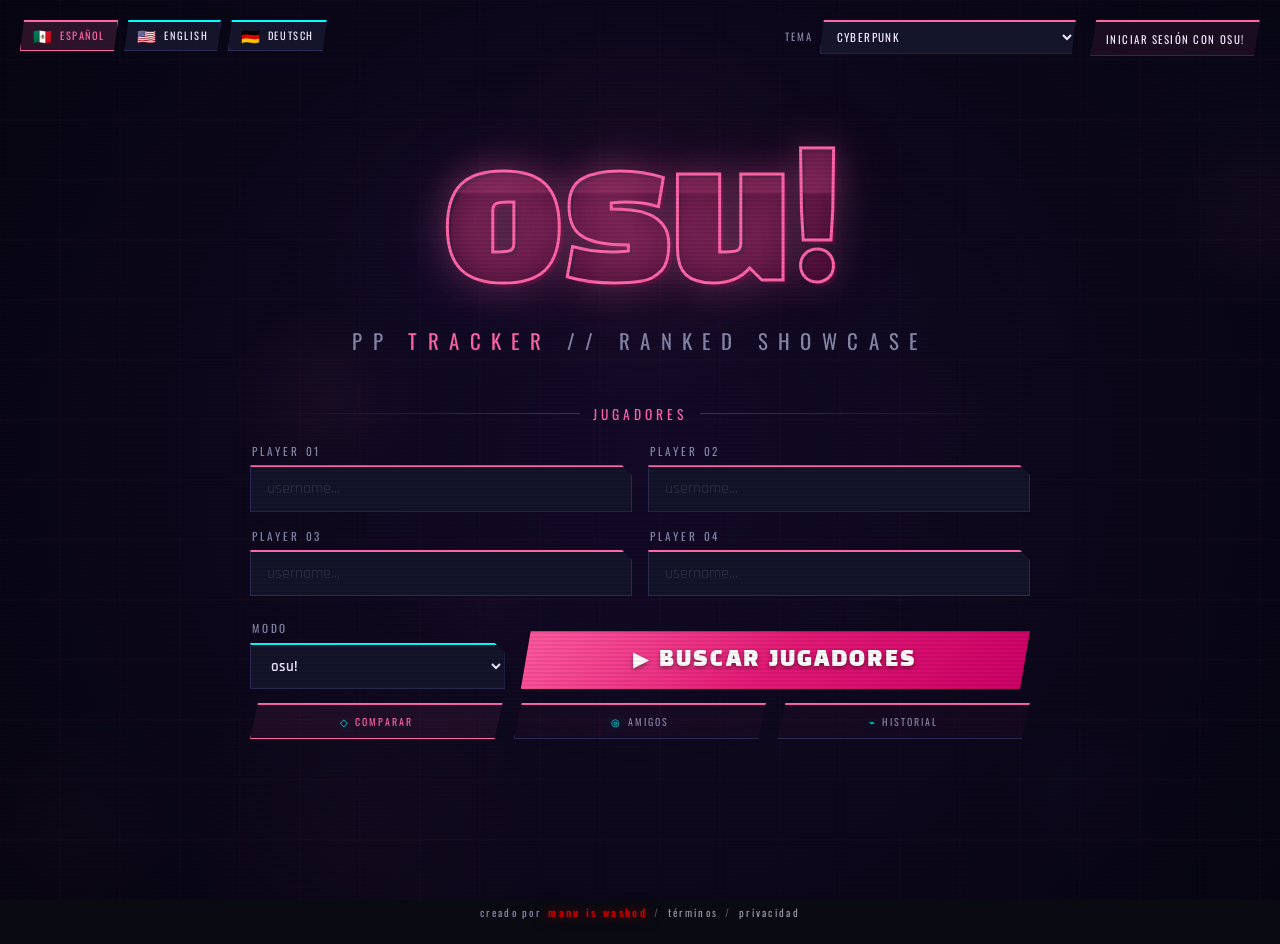
==== wwwroot/index.html @ 1821f848 "feat: add comparison breakdown" ====
﻿<!DOCTYPE html>
<html lang="es">
<head>
    <meta charset="UTF-8">
    <meta name="viewport" content="width=device-width, initial-scale=1.0">
    <title>osu! PP Tracker</title>
    <script>
        document.documentElement.dataset.theme = localStorage.getItem('theme') || 'cyberpunk';
    </script>
    <link href="https://fonts.googleapis.com/css2?family=Black+Han+Sans&family=Oswald:wght@400;600;700&family=Rajdhani:wght@400;500;600;700&display=swap" rel="stylesheet">
    <link rel="stylesheet" href="styles.css">
</head>
<body>

    <!-- Selector de idioma — se reposiciona según la sección activa -->
    <div class="lang-switch" id="lang-switch">
        <button class="lang-btn" onclick="changeLang('es')" data-lang="es">
            <span class="lang-flag">🇲🇽</span>
            <span class="lang-name">Español</span>
        </button>
        <button class="lang-btn" onclick="changeLang('en')" data-lang="en">
            <span class="lang-flag">🇺🇸</span>
            <span class="lang-name">English</span>
        </button>
        <button class="lang-btn" onclick="changeLang('de')" data-lang="de">
            <span class="lang-flag">🇩🇪</span>
            <span class="lang-name">Deutsch</span>
        </button>
    </div>

    <div class="top-right-controls" id="top-right-controls">
        <!-- Selector de theme — preparado para nuevos themes futuros -->
        <div class="theme-switch" id="theme-switch">
            <label class="theme-label" id="theme-label" for="theme-select"></label>
            <select class="theme-select" id="theme-select"></select>
        </div>

        <!-- Login osu! — vive junto al selector de theme -->
        <div class="auth-widget" id="auth-widget" aria-live="polite"></div>
    </div>

    <!-- Fondo animado -->
    <canvas id="bg-canvas"></canvas>

    <!-- ══ LANDING ══ -->
    <section id="landing">
        <div class="logo-wrap">
            <div class="logo-osu">osu!</div>
            <div class="logo-sub">PP <span>TRACKER</span> // RANKED SHOWCASE</div>
        </div>

        <div class="search-section">
            <div class="section-title">Jugadores</div>

            <div class="inputs-grid">
                <div class="input-wrap">
                    <div class="input-label">Player 01</div>
                    <input class="player-input" id="p1" type="text" placeholder="username...">
                </div>
                <div class="input-wrap">
                    <div class="input-label">Player 02</div>
                    <input class="player-input" id="p2" type="text" placeholder="username...">
                </div>
                <div class="input-wrap">
                    <div class="input-label">Player 03</div>
                    <input class="player-input" id="p3" type="text" placeholder="username...">
                </div>
                <div class="input-wrap">
                    <div class="input-label">Player 04</div>
                    <input class="player-input" id="p4" type="text" placeholder="username...">
                </div>
            </div>

            <div style="display:grid;grid-template-columns:1fr 2fr;gap:1rem;margin-bottom:1rem;">
                <div>
                    <div class="input-label">Modo</div>
                    <select class="mode-select" id="gamemode">
                        <option value="osu">osu!</option>
                        <option value="taiko">Taiko</option>
                        <option value="fruits">Catch</option>
                        <option value="mania">Mania</option>
                    </select>
                </div>
                <div style="display:flex;align-items:flex-end;">
                    <button class="btn-search" id="btn-search" onclick="doSearch()">
                        ▶ BUSCAR JUGADORES
                    </button>
                </div>
            </div>
        </div>

        <nav class="room-nav" aria-label="App sections">
            <a class="room-nav-link" href="#/compare" data-room-link="compare">
                <span class="room-nav-icon">◇</span>
                <span id="room-nav-compare"></span>
            </a>
            <a class="room-nav-link" href="#/friends" data-room-link="friends">
                <span class="room-nav-icon">◎</span>
                <span id="room-nav-friends"></span>
            </a>
            <a class="room-nav-link" href="#/history" data-room-link="history">
                <span class="room-nav-icon">⌁</span>
                <span id="room-nav-history"></span>
            </a>
        </nav>

    </section>

    <!-- ══ RESULTADOS ══ -->
    <section id="results">
        <div class="results-header">
            <div class="results-logo">osu!</div>
            <button class="btn-back" id="btn-back" onclick="goBack()">← Volver</button>
        </div>

        <div class="mode-display" id="mode-display"></div>

        <div class="refresh-bar">
            <div class="refresh-info"><span id="last-update">—</span></div>
            <button class="btn-refresh" id="btn-refresh" onclick="refreshData()"></button>
        </div>

        <div id="podium-banner" class="podium-banner" style="display:none;">
            <div>
                <div class="podium-label">👑 Líder</div>
                <div class="podium-winner" id="podium-winner">—</div>
            </div>
        </div>

        <div id="compare-summary" class="compare-summary" style="display:none;"></div>

        <div class="comparison-stage">
            <div id="compare-breakdown" class="compare-breakdown" style="display:none;"></div>
            <div class="comparison-main">
                <div id="global-error" style="display:none;"></div>
                <div class="cards-container" id="cards"></div>
            </div>
        </div>
    </section>

    <!-- ══ APP ROOMS ══ -->
    <section id="room-view" class="room-view" style="display:none;">
        <div class="room-header">
            <div class="room-logo">osu!</div>
            <button class="btn-back room-back" id="room-back" onclick="roomBack()">← Volver</button>
        </div>
        <div class="room-panel">
            <h1 class="room-title" id="room-title">—</h1>
            <p class="room-copy" id="room-copy">—</p>
            <div class="room-actions" id="room-actions"></div>
        </div>
    </section>

    <footer class="site-footer" id="site-footer">
        <span id="footer-created-by"></span>
        <a class="footer-creator-link" href="https://guns.lol/xmanusaddy" target="_blank" rel="noopener noreferrer">manu is washed</a>
        <span class="footer-separator" aria-hidden="true">/</span>
        <a class="footer-legal-link" id="footer-terms-link" href="/terms">Terms</a>
        <span class="footer-separator" aria-hidden="true">/</span>
        <a class="footer-legal-link" id="footer-privacy-link" href="/privacy">Privacy</a>
    </footer>

    <!-- ══ FOCUS MODE MODAL ══ -->
    <div id="focus-overlay" class="focus-overlay" onclick="closeFocus(event)">
        <div class="focus-modal" id="focus-modal">
            <div class="focus-bg" id="focus-bg"></div>
            <div class="focus-bg-overlay"></div>
            <button class="focus-close" onclick="closeFocusBtn()">✕</button>
            <div class="focus-content">
                <div class="focus-header">
                    <div class="focus-avatar-wrap" id="focus-avatar-wrap">
                        <div class="focus-avatar-glow"></div>
                        <img class="focus-avatar" id="focus-avatar" src="" alt="">
                    </div>
                    <div class="focus-identity">
                        <div class="focus-country-flag" id="focus-flag"></div>
                        <div class="focus-player-name" id="focus-name">—</div>
                        <div class="focus-player-title" id="focus-title">—</div>
                        <div class="focus-activity" id="focus-activity"></div>
                        <button class="focus-profile-link" id="focus-profile-link" type="button"></button>
                        <div class="focus-pp-wrap">
                            <div class="focus-pp-label">PERFORMANCE POINTS</div>
                            <div class="focus-pp-value" id="focus-pp">—<span class="focus-pp-unit">pp</span></div>
                        </div>
                    </div>
                    <div class="focus-ranks" id="focus-ranks-wrap">
                        <div id="focus-ranks"></div>
                        <div class="focus-rank-metrics" id="focus-rank-metrics"></div>
                    </div>
                </div>
                <div class="focus-topplay" id="focus-topplay">
                    <div class="focus-topplay-header">
                        <div class="focus-topplay-title">
                            <span class="focus-topplay-crown">♛</span>
                            <span class="focus-topplay-label">TOP PLAY</span>
                        </div>
                        <div class="focus-score-client" id="focus-score-client"></div>
                    </div>
                    <div class="focus-topplay-body" id="focus-topplay-body">
                        <div class="focus-tp-loading"><div class="spinner"></div></div>
                    </div>
                </div>
                <div class="focus-stats-grid" id="focus-stats"></div>
            </div>
        </div>
    </div>

    <script src="theme-manager.js"></script>
    <script src="script.js"></script>
</body>
</html>
---- wwwroot/styles.css ----
﻿/* ══════════════════════════════════════
   fellas comparation — styles.css
   ══════════════════════════════════════ */

:root {
    --pink: #FF66AA;
    --pink-bright: #FF3388;
    --pink-glow: #FF66AA55;
    --pink-dim: #FF66AA22;
    --yellow: #FFD700;
    --cyan: #00FFFF;
    --dark: #0A0A12;
    --dark2: #0F0F1E;
    --dark3: #14142A;
    --dark4: #1A1A35;
    --card-bg: #0D0D22;
    --text: #F0E8FF;
    --muted: #8888AA;
    --border: #2A2A55;
    --theme-bg: var(--dark);
    --theme-surface: var(--card-bg);
    --theme-surface-raised: var(--dark3);
    --theme-surface-hover: var(--dark4);
    --theme-text: var(--text);
    --theme-text-muted: var(--muted);
    --theme-border: var(--border);
    --theme-primary: var(--pink);
    --theme-primary-bright: var(--pink-bright);
    --theme-primary-glow: var(--pink-glow);
    --theme-primary-dim: var(--pink-dim);
    --theme-accent: var(--cyan);
    --theme-reward: var(--yellow);
    --theme-danger: #FF8080;
    --theme-overlay-bg: rgba(5,5,15,0.88);
    --theme-header-bg: rgba(10, 10, 18, 0.85);
    --theme-scanline: rgba(0,0,0,0.07);
}

    :root[data-theme="cyberpunk"] {
        --pink: #FF66AA;
        --pink-bright: #FF3388;
        --pink-glow: #FF66AA55;
        --pink-dim: #FF66AA22;
        --yellow: #FFD700;
        --cyan: #00FFFF;
        --dark: #0A0A12;
        --dark2: #0F0F1E;
        --dark3: #14142A;
        --dark4: #1A1A35;
        --card-bg: #0D0D22;
        --text: #F0E8FF;
        --muted: #8888AA;
        --border: #2A2A55;
    }

* {
    margin: 0;
    padding: 0;
    box-sizing: border-box;
}

html {
    overflow-x: hidden;
}

body {
    background: var(--dark);
    color: var(--text);
    font-family: 'Rajdhani', sans-serif;
    min-height: 100vh;
}

/* ── FONDO ANIMADO ── */
#bg-canvas {
    position: fixed;
    top: 0;
    left: 0;
    width: 100%;
    height: 100%;
    pointer-events: none;
    z-index: 0;
}

/* ── SCANLINES ── */
body::after {
    content: '';
    position: fixed;
    inset: 0;
    background: repeating-linear-gradient(0deg, transparent, transparent 2px, rgba(0,0,0,0.07) 2px, rgba(0,0,0,0.07) 4px);
    pointer-events: none;
    z-index: 9998;
}

.site-footer {
    position: relative;
    z-index: 10;
    display: flex;
    align-items: center;
    justify-content: center;
    flex-wrap: wrap;
    gap: 0.45rem;
    padding: 0.25rem 2rem 1.5rem;
    font-family: 'Oswald', sans-serif;
    font-size: 0.66rem;
    letter-spacing: 0.22em;
    text-transform: lowercase;
    color: var(--muted);
    text-align: center;
}

.footer-creator-link {
    color: #C00000;
    font-weight: 700;
    text-decoration: none;
    text-shadow: 0 0 10px rgba(180,0,0,0.70), 0 0 22px rgba(150,0,0,0.34);
    transition: color 0.2s ease, text-shadow 0.2s ease;
}

    .footer-creator-link:hover,
    .footer-creator-link:focus-visible {
        color: #FF334D;
        outline: none;
        text-shadow: 0 0 12px rgba(255,51,77,0.85), 0 0 28px rgba(180,0,0,0.45);
    }

.footer-separator {
    color: rgba(136,136,170,0.55);
}

.footer-legal-link {
    color: rgba(240,232,255,0.62);
    text-decoration: none;
    transition: color 0.2s ease, text-shadow 0.2s ease;
}

    .footer-legal-link:hover,
    .footer-legal-link:focus-visible {
        color: var(--cyan);
        outline: none;
        text-shadow: 0 0 12px rgba(0,255,255,0.28);
    }

/* ══════════════════════════════════════
   LANDING
   ══════════════════════════════════════ */
#landing {
    position: relative;
    z-index: 10;
    min-height: 100vh;
    display: flex;
    flex-direction: column;
    align-items: center;
    justify-content: center;
    padding: 2rem;
}

.logo-wrap {
    text-align: center;
    margin-bottom: 3rem;
}

.logo-osu {
    font-family: 'Black Han Sans', sans-serif;
    font-size: clamp(5rem, 15vw, 11rem);
    color: transparent;
    -webkit-text-stroke: 3px var(--pink);
    text-shadow: 0 0 40px var(--pink-glow), 0 0 80px var(--pink-dim), 4px 4px 0 #55003388;
    line-height: 1;
    letter-spacing: -4px;
    animation: logo-pulse 3s ease-in-out infinite;
    position: relative;
}

    .logo-osu::before {
        content: 'osu!';
        position: absolute;
        inset: 0;
        color: var(--pink);
        clip-path: polygon(0 0, 100% 0, 100% 30%, 0 30%);
        opacity: 0.18;
    }

@keyframes logo-pulse {
    0%, 100% {
        filter: drop-shadow(0 0 20px var(--pink-glow));
    }

    50% {
        filter: drop-shadow(0 0 50px #FF3388AA) drop-shadow(0 0 100px #FF336644);
    }
}

.logo-sub {
    font-family: 'Oswald', sans-serif;
    font-size: clamp(0.9rem, 2vw, 1.3rem);
    letter-spacing: 0.5em;
    color: var(--muted);
    text-transform: uppercase;
    margin-top: 0.5rem;
}

    .logo-sub span {
        color: var(--pink);
    }

/* ── INPUTS LANDING ── */
.search-section {
    width: 100%;
    max-width: 780px;
}

.room-nav {
    width: 100%;
    max-width: 780px;
    display: grid;
    grid-template-columns: repeat(3, minmax(0, 1fr));
    gap: 0.7rem;
    margin: -0.15rem 0 1.25rem;
}

.room-nav-link {
    min-width: 0;
    display: flex;
    align-items: center;
    justify-content: center;
    gap: 0.45rem;
    padding: 0.58rem 0.7rem;
    background: rgba(255,102,170,0.035);
    border: 1px solid var(--border);
    border-top: 2px solid var(--pink);
    color: var(--muted);
    font-family: 'Oswald', sans-serif;
    font-size: 0.62rem;
    letter-spacing: 0.2em;
    text-transform: uppercase;
    text-decoration: none;
    clip-path: polygon(8px 0, 100% 0, calc(100% - 8px) 100%, 0 100%);
    transition: border-color 0.2s ease, color 0.2s ease, box-shadow 0.2s ease, background 0.2s ease;
}

    .room-nav-link:hover,
    .room-nav-link:focus-visible,
    .room-nav-link.active {
        border-color: var(--pink);
        color: var(--pink);
        background: rgba(255,102,170,0.075);
        box-shadow: 0 0 16px var(--pink-dim);
        outline: none;
    }

.room-nav-icon {
    color: var(--cyan);
    letter-spacing: 0;
    filter: drop-shadow(0 0 6px rgba(0,255,255,0.45));
}

.section-title {
    font-family: 'Oswald', sans-serif;
    font-size: 0.85rem;
    letter-spacing: 0.3em;
    color: var(--pink);
    text-transform: uppercase;
    margin-bottom: 1.2rem;
    display: flex;
    align-items: center;
    gap: 0.8rem;
}

    .section-title::before, .section-title::after {
        content: '';
        flex: 1;
        height: 1px;
        background: linear-gradient(90deg, transparent, var(--pink-glow));
    }

    .section-title::after {
        background: linear-gradient(90deg, var(--pink-glow), transparent);
    }

.inputs-grid {
    display: grid;
    grid-template-columns: repeat(3, 1fr);
    gap: 1rem;
    margin-bottom: 1.5rem;
}

    .inputs-grid:has(#p4) {
        grid-template-columns: 1fr 1fr;
    }

.input-wrap {
    position: relative;
}

.input-label {
    font-family: 'Oswald', sans-serif;
    font-size: 0.7rem;
    letter-spacing: 0.25em;
    color: var(--muted);
    text-transform: uppercase;
    margin-bottom: 0.4rem;
    padding-left: 2px;
}

.player-input {
    width: 100%;
    background: var(--dark3);
    border: 1px solid var(--border);
    border-top: 2px solid var(--pink);
    color: var(--text);
    font-family: 'Rajdhani', sans-serif;
    font-size: 1rem;
    font-weight: 600;
    padding: 0.7rem 1rem;
    outline: none;
    transition: all 0.2s;
    clip-path: polygon(0 0, calc(100% - 10px) 0, 100% 10px, 100% 100%, 0 100%);
}

    .player-input::placeholder {
        color: #44446699;
        font-weight: 400;
    }

    .player-input:focus {
        border-color: var(--pink-bright);
        background: var(--dark4);
        box-shadow: 0 0 20px var(--pink-dim), inset 0 0 10px rgba(255,102,170,0.05);
    }

.mode-select {
    width: 100%;
    background: var(--dark3);
    border: 1px solid var(--border);
    border-top: 2px solid var(--cyan);
    color: var(--text);
    font-family: 'Rajdhani', sans-serif;
    font-size: 0.95rem;
    font-weight: 600;
    padding: 0.7rem 1rem;
    outline: none;
    cursor: pointer;
    clip-path: polygon(0 0, calc(100% - 10px) 0, 100% 10px, 100% 100%, 0 100%);
}

    .mode-select option {
        background: var(--dark3);
    }

.btn-search {
    width: 100%;
    background: linear-gradient(135deg, var(--pink-bright) 0%, #CC0066 100%);
    border: none;
    color: white;
    font-family: 'Black Han Sans', sans-serif;
    font-size: 1.3rem;
    letter-spacing: 0.1em;
    padding: 1rem 2rem;
    cursor: pointer;
    position: relative;
    clip-path: polygon(10px 0, 100% 0, calc(100% - 10px) 100%, 0 100%);
    transition: all 0.2s;
    margin-top: 0.5rem;
    text-shadow: 0 2px 4px rgba(0,0,0,0.5);
}

    .btn-search::before {
        content: '';
        position: absolute;
        inset: 0;
        background: linear-gradient(135deg, rgba(255,255,255,0.2) 0%, transparent 50%);
        clip-path: inherit;
    }

    .btn-search:hover {
        transform: translateY(-2px);
        box-shadow: 0 8px 30px rgba(255,51,136,0.5);
    }

    .btn-search:active {
        transform: translateY(0);
    }

    .btn-search.loading {
        pointer-events: none;
        background: linear-gradient(135deg, #882255 0%, #441133 100%);
    }

/* ══════════════════════════════════════
   RESULTADOS
   ══════════════════════════════════════ */
#results {
    position: relative;
    z-index: 10;
    min-height: 100vh;
    padding: 2rem;
    display: none;
}

.room-view {
    position: relative;
    z-index: 10;
    min-height: 100vh;
    padding: 2rem;
}

.room-header {
    max-width: 1200px;
    margin: 0 auto 2.5rem;
    display: flex;
    align-items: center;
    gap: 1rem;
    padding-right: min(34vw, 340px);
}

.room-logo {
    font-family: 'Black Han Sans', sans-serif;
    font-size: 2rem;
    color: transparent;
    -webkit-text-stroke: 2px var(--pink);
    text-shadow: 0 0 20px var(--pink-glow);
}

.room-panel {
    position: relative;
    max-width: 860px;
    margin: 0 auto;
    padding: 2.2rem;
    overflow: hidden;
    background: linear-gradient(135deg, rgba(255,102,170,0.06) 0%, rgba(10,10,18,0.78) 54%, rgba(0,255,255,0.025) 100%);
    border: 1px solid var(--border);
    border-top: 2px solid var(--pink);
    box-shadow: 0 24px 70px rgba(0,0,0,0.35), 0 0 36px var(--pink-dim);
}

    .room-panel::before {
        content: '';
        position: absolute;
        top: 0;
        left: 0;
        width: 42px;
        height: 42px;
        background: var(--pink);
        clip-path: polygon(0 0, 100% 0, 0 100%);
        opacity: 0.9;
    }

.room-title {
    position: relative;
    margin-bottom: 0.85rem;
    color: var(--text);
    font-family: 'Black Han Sans', sans-serif;
    font-size: clamp(2.2rem, 7vw, 4.7rem);
    line-height: 0.95;
    text-transform: uppercase;
    text-shadow: 0 0 28px var(--pink-glow);
}

.room-title--profile {
    margin-bottom: 0.55rem;
    color: var(--muted);
    font-family: 'Oswald', sans-serif;
    font-size: clamp(0.82rem, 2vw, 1.05rem);
    letter-spacing: 0.26em;
    line-height: 1.2;
    text-shadow: none;
}

.room-copy {
    position: relative;
    max-width: 620px;
    color: var(--muted);
    font-family: 'Rajdhani', sans-serif;
    font-size: 1.05rem;
    font-weight: 600;
    line-height: 1.55;
}

.room-actions {
    position: relative;
    display: flex;
    flex-wrap: wrap;
    gap: 0.8rem;
    margin-top: 1.8rem;
}

.room-action-link {
    display: inline-flex;
    align-items: center;
    justify-content: center;
    min-height: 42px;
    padding: 0.7rem 1.2rem;
    background: rgba(255,102,170,0.08);
    border: 1px solid var(--pink-glow);
    color: var(--pink);
    font-family: 'Oswald', sans-serif;
    font-size: 0.72rem;
    letter-spacing: 0.2em;
    text-transform: uppercase;
    text-decoration: none;
    clip-path: polygon(10px 0, 100% 0, calc(100% - 10px) 100%, 0 100%);
    transition: border-color 0.2s ease, color 0.2s ease, box-shadow 0.2s ease, background 0.2s ease;
}

button.room-action-link {
    cursor: pointer;
}

    .room-action-link:hover,
    .room-action-link:focus-visible {
        border-color: var(--pink);
        color: var(--text);
        background: rgba(255,102,170,0.14);
        box-shadow: 0 0 18px var(--pink-dim);
        outline: none;
    }

.friends-room {
    width: 100%;
    display: flex;
    flex-direction: column;
    gap: 1rem;
}

.friends-room-summary {
    display: grid;
    grid-template-columns: repeat(3, minmax(0, 1fr));
    gap: 0.75rem;
}

.friends-room-stat {
    min-width: 0;
    padding: 0.75rem 0.85rem;
    background: rgba(0,255,255,0.035);
    border: 1px solid var(--border);
    border-top: 2px solid var(--cyan);
    clip-path: polygon(6px 0, 100% 0, calc(100% - 6px) 100%, 0 100%);
}

.friends-room-stat span {
    display: block;
    margin-bottom: 0.2rem;
    color: var(--muted);
    font-family: 'Oswald', sans-serif;
    font-size: 0.58rem;
    letter-spacing: 0.18em;
    text-transform: uppercase;
}

.friends-room-stat strong {
    color: var(--text);
    font-family: 'Black Han Sans', sans-serif;
    font-size: 1.25rem;
    line-height: 1;
}

.friends-room-toolbar {
    display: grid;
    grid-template-columns: minmax(220px, 1fr) auto auto minmax(80px, auto);
    align-items: center;
    gap: 0.8rem;
}

.friends-room-search-wrap {
    max-width: none;
}

.friends-room-filter-title {
    justify-content: flex-start;
}

.friends-selected-row {
    display: grid;
    grid-template-columns: auto minmax(0, 1fr) auto;
    align-items: center;
    gap: 0.8rem;
    padding: 0.75rem 0.85rem;
    background: rgba(255,102,170,0.035);
    border: 1px solid rgba(255,102,170,0.16);
    border-left: 2px solid var(--pink);
    clip-path: polygon(6px 0, 100% 0, calc(100% - 6px) 100%, 0 100%);
}

.friends-selected-label {
    color: var(--pink);
    font-family: 'Oswald', sans-serif;
    font-size: 0.58rem;
    letter-spacing: 0.18em;
    text-transform: uppercase;
    white-space: nowrap;
}

.friends-selected-list {
    min-width: 0;
    display: flex;
    flex-wrap: wrap;
    gap: 0.45rem;
}

.friends-selected-pill {
    display: inline-flex;
    align-items: center;
    gap: 0.45rem;
    max-width: 190px;
    min-height: 28px;
    padding: 0.25rem 0.55rem;
    background: rgba(0,255,255,0.08);
    border: 1px solid rgba(0,255,255,0.24);
    color: var(--cyan);
    font-family: 'Oswald', sans-serif;
    font-size: 0.62rem;
    letter-spacing: 0.1em;
    text-transform: uppercase;
    cursor: pointer;
    clip-path: polygon(4px 0, 100% 0, calc(100% - 4px) 100%, 0 100%);
}

.friends-selected-pill span:first-child {
    overflow: hidden;
    text-overflow: ellipsis;
    white-space: nowrap;
}

.friends-selected-empty {
    color: var(--muted);
    font-family: 'Oswald', sans-serif;
    font-size: 0.62rem;
    letter-spacing: 0.12em;
    text-transform: uppercase;
}

.friends-compare-btn {
    min-height: 34px;
    padding: 0.45rem 0.8rem;
    background: rgba(255,102,170,0.08);
    border: 1px solid rgba(255,102,170,0.30);
    color: var(--pink);
    font-family: 'Oswald', sans-serif;
    font-size: 0.62rem;
    letter-spacing: 0.14em;
    text-transform: uppercase;
    cursor: pointer;
    white-space: nowrap;
    clip-path: polygon(6px 0, 100% 0, calc(100% - 6px) 100%, 0 100%);
    transition: all 0.2s ease;
}

    .friends-compare-btn:hover:not(:disabled),
    .friends-compare-btn:focus-visible:not(:disabled) {
        border-color: var(--pink);
        color: var(--text);
        background: rgba(255,102,170,0.14);
        box-shadow: 0 0 16px var(--pink-dim);
        outline: none;
    }

    .friends-compare-btn:disabled {
        cursor: default;
        opacity: 0.42;
    }

.friends-room-grid {
    display: grid;
    grid-template-columns: repeat(auto-fill, minmax(210px, 1fr));
    gap: 0.75rem;
    max-height: min(54vh, 560px);
    overflow-y: auto;
    padding-right: 0.35rem;
    scrollbar-color: var(--border) transparent;
}

.friends-room-state {
    min-height: 180px;
    display: flex;
    align-items: center;
    justify-content: center;
    flex-wrap: wrap;
    gap: 0.8rem;
    color: var(--muted);
    font-family: 'Oswald', sans-serif;
    font-size: 0.72rem;
    letter-spacing: 0.18em;
    text-align: center;
    text-transform: uppercase;
}

.friends-room-state .spinner {
    width: 26px;
    height: 26px;
    margin: 0;
}

.friends-room-grid .friend-card {
    min-height: 74px;
    padding: 0.72rem 0.8rem;
    grid-template-columns: 48px minmax(0, 1fr);
}

.friends-room-grid .friend-avatar {
    width: 48px;
    height: 48px;
}

.friends-room-grid .friend-name {
    font-size: 0.9rem;
}

.history-room {
    width: 100%;
    display: flex;
    flex-direction: column;
    gap: 1rem;
}

.history-room-summary {
    display: grid;
    grid-template-columns: repeat(3, minmax(0, 1fr));
    gap: 0.75rem;
}

.history-room-stat {
    min-width: 0;
    padding: 0.75rem 0.85rem;
    background: rgba(255,102,170,0.04);
    border: 1px solid var(--border);
    border-top: 2px solid var(--pink);
    clip-path: polygon(6px 0, 100% 0, calc(100% - 6px) 100%, 0 100%);
}

.history-room-stat span {
    display: block;
    margin-bottom: 0.2rem;
    color: var(--muted);
    font-family: 'Oswald', sans-serif;
    font-size: 0.58rem;
    letter-spacing: 0.18em;
    text-transform: uppercase;
}

.history-room-stat strong {
    color: var(--text);
    font-family: 'Black Han Sans', sans-serif;
    font-size: 1.25rem;
    line-height: 1;
}

.history-room-toolbar {
    display: grid;
    grid-template-columns: minmax(220px, 1fr) auto auto minmax(80px, auto);
    align-items: center;
    gap: 0.8rem;
}

.history-room-search-wrap {
    max-width: none;
}

.history-room-filter-title {
    justify-content: flex-start;
}

.history-players-row {
    display: grid;
    grid-template-columns: auto minmax(0, 1fr);
    align-items: center;
    gap: 0.8rem;
    padding: 0.75rem 0.85rem;
    background: rgba(0,255,255,0.035);
    border: 1px solid rgba(0,255,255,0.16);
    border-left: 2px solid var(--cyan);
    clip-path: polygon(6px 0, 100% 0, calc(100% - 6px) 100%, 0 100%);
}

.history-players-label {
    color: var(--cyan);
    font-family: 'Oswald', sans-serif;
    font-size: 0.58rem;
    letter-spacing: 0.18em;
    text-transform: uppercase;
    white-space: nowrap;
}

.history-players-list {
    min-width: 0;
    display: flex;
    flex-wrap: wrap;
    gap: 0.45rem;
}

.history-player-chip {
    max-width: 180px;
    min-height: 28px;
    padding: 0.25rem 0.55rem;
    overflow: hidden;
    background: rgba(255,102,170,0.065);
    border: 1px solid rgba(255,102,170,0.22);
    color: var(--pink);
    font-family: 'Oswald', sans-serif;
    font-size: 0.62rem;
    letter-spacing: 0.1em;
    text-overflow: ellipsis;
    text-transform: uppercase;
    white-space: nowrap;
    cursor: pointer;
    clip-path: polygon(4px 0, 100% 0, calc(100% - 4px) 100%, 0 100%);
    transition: all 0.18s ease;
}

    .history-player-chip:hover,
    .history-player-chip:focus-visible {
        border-color: var(--pink);
        color: var(--text);
        background: rgba(255,102,170,0.12);
        box-shadow: 0 0 12px var(--pink-dim);
        outline: none;
    }

.history-player-empty {
    color: var(--muted);
    font-family: 'Oswald', sans-serif;
    font-size: 0.62rem;
    letter-spacing: 0.12em;
    text-transform: uppercase;
}

.history-room-grid {
    display: grid;
    grid-template-columns: repeat(auto-fill, minmax(250px, 1fr));
    gap: 0.75rem;
    max-height: min(54vh, 560px);
    overflow-y: auto;
    padding-right: 0.35rem;
    scrollbar-color: var(--border) transparent;
}

.history-room-state {
    min-height: 180px;
    display: flex;
    align-items: center;
    justify-content: center;
    color: var(--muted);
    font-family: 'Oswald', sans-serif;
    font-size: 0.72rem;
    letter-spacing: 0.18em;
    text-align: center;
    text-transform: uppercase;
}

.history-room-grid .history-card {
    min-height: 86px;
}

.player-profile-room {
    width: 100%;
    display: flex;
    flex-direction: column;
    gap: 1rem;
}

.player-profile-state {
    min-height: 180px;
    display: flex;
    align-items: center;
    justify-content: center;
    flex-wrap: wrap;
    gap: 0.8rem;
    color: var(--muted);
    font-family: 'Oswald', sans-serif;
    font-size: 0.72rem;
    letter-spacing: 0.18em;
    text-align: center;
    text-transform: uppercase;
}

.player-profile-state .spinner {
    width: 26px;
    height: 26px;
    margin: 0;
}

.player-profile-state--error {
    color: #FF8080;
}

.player-profile-hero {
    display: grid;
    grid-template-columns: auto minmax(0, 1fr) minmax(180px, auto);
    align-items: center;
    gap: 1.2rem;
    padding: 1rem;
    background: rgba(255,102,170,0.035);
    border: 1px solid var(--border);
    border-left: 3px solid var(--pink);
    clip-path: polygon(10px 0, 100% 0, calc(100% - 10px) 100%, 0 100%);
}

.player-profile-avatar-wrap {
    position: relative;
    width: 146px;
    height: 146px;
    border: 2px solid var(--pink);
    box-shadow: 0 0 24px var(--pink-glow);
    clip-path: polygon(10px 0, 100% 0, 100% calc(100% - 10px), calc(100% - 10px) 100%, 0 100%, 0 10px);
}

.player-profile-avatar {
    width: 100%;
    height: 100%;
    object-fit: cover;
    display: block;
}

.player-profile-identity {
    min-width: 0;
}

.player-profile-flag {
    margin-bottom: 0.35rem;
    font-size: 1.15rem;
    line-height: 1;
}

.player-profile-name {
    overflow: hidden;
    color: var(--text);
    font-family: 'Black Han Sans', sans-serif;
    font-size: clamp(1.7rem, 4vw, 3rem);
    line-height: 1;
    text-overflow: ellipsis;
    text-transform: none;
    white-space: nowrap;
}

.player-profile-title {
    margin-top: 0.35rem;
    color: var(--pink);
    font-family: 'Oswald', sans-serif;
    font-size: 0.72rem;
    letter-spacing: 0.22em;
    text-transform: uppercase;
}

.player-profile-pp {
    margin-top: 0.75rem;
}

.player-profile-pp span {
    display: block;
    margin-bottom: 0.1rem;
    color: var(--muted);
    font-family: 'Oswald', sans-serif;
    font-size: 0.58rem;
    letter-spacing: 0.2em;
    text-transform: uppercase;
}

.player-profile-pp strong {
    color: var(--yellow);
    font-family: 'Black Han Sans', sans-serif;
    font-size: clamp(2.1rem, 6vw, 3.7rem);
    line-height: 0.9;
    text-shadow: 0 0 25px rgba(255,215,0,0.42);
}

.player-profile-pp small {
    margin-left: 0.2rem;
    color: var(--pink);
    font-size: 0.45em;
}

.player-profile-ranks {
    display: grid;
    gap: 0.65rem;
}

.player-profile-rank {
    min-width: 150px;
    padding: 0.65rem 0.8rem;
    background: rgba(0,255,255,0.035);
    border: 1px solid var(--border);
    text-align: right;
}

.player-profile-rank strong {
    display: block;
    color: var(--pink);
    font-family: 'Black Han Sans', sans-serif;
    font-size: 1.15rem;
    line-height: 1;
}

.player-profile-rank span {
    display: block;
    margin-top: 0.2rem;
    color: var(--muted);
    font-family: 'Oswald', sans-serif;
    font-size: 0.58rem;
    letter-spacing: 0.18em;
    text-transform: uppercase;
}

.player-profile-rankline {
    display: flex;
    align-items: center;
    flex-wrap: wrap;
    gap: 0.8rem;
    padding: 0.75rem 0.85rem;
    background: rgba(0,255,255,0.025);
    border: 1px solid rgba(0,255,255,0.14);
}

.player-profile-stats {
    display: grid;
    grid-template-columns: repeat(4, minmax(0, 1fr));
    border: 1px solid var(--border);
}

.player-profile-stat {
    min-width: 0;
    padding: 0.85rem 1rem;
    border-right: 1px solid var(--border);
}

.player-profile-stat:last-child {
    border-right: 0;
}

.player-profile-stat span {
    display: block;
    margin-bottom: 0.3rem;
    color: var(--muted);
    font-family: 'Oswald', sans-serif;
    font-size: 0.58rem;
    letter-spacing: 0.18em;
    text-transform: uppercase;
}

.player-profile-stat strong {
    display: block;
    overflow: hidden;
    color: var(--text);
    font-family: 'Oswald', sans-serif;
    font-size: 1.05rem;
    text-overflow: ellipsis;
    white-space: nowrap;
}

.player-profile-stat strong.accent {
    color: var(--cyan);
}

.player-profile-stat strong.gold {
    color: var(--yellow);
}

.player-profile-topplay .tp-full {
    max-width: none;
}

.player-profile-actions {
    display: flex;
    flex-wrap: wrap;
    gap: 0.75rem;
}

.top-plays-room {
    width: 100%;
    display: flex;
    flex-direction: column;
    gap: 1rem;
}

.top-plays-state {
    min-height: 180px;
    display: flex;
    align-items: center;
    justify-content: center;
    flex-wrap: wrap;
    gap: 0.8rem;
    color: var(--muted);
    font-family: 'Oswald', sans-serif;
    font-size: 0.72rem;
    letter-spacing: 0.18em;
    text-align: center;
    text-transform: uppercase;
}

.top-plays-state .spinner {
    width: 26px;
    height: 26px;
    margin: 0;
}

.top-plays-state--error {
    color: #FF8080;
}

.top-plays-player {
    display: grid;
    grid-template-columns: auto minmax(0, 1fr) auto;
    align-items: center;
    gap: 0.9rem;
    padding: 0.85rem;
    background: rgba(255,102,170,0.035);
    border: 1px solid var(--border);
    border-left: 2px solid var(--pink);
    clip-path: polygon(8px 0, 100% 0, calc(100% - 8px) 100%, 0 100%);
}

.top-plays-avatar {
    width: 58px;
    height: 58px;
    object-fit: cover;
    border: 1px solid rgba(255,102,170,0.45);
    box-shadow: 0 0 16px var(--pink-dim);
    clip-path: polygon(6px 0, 100% 0, 100% calc(100% - 6px), calc(100% - 6px) 100%, 0 100%, 0 6px);
}

.top-plays-player-info {
    min-width: 0;
}

.top-plays-name {
    overflow: hidden;
    color: var(--text);
    font-family: 'Black Han Sans', sans-serif;
    font-size: 1.25rem;
    line-height: 1;
    text-overflow: ellipsis;
    white-space: nowrap;
}

.top-plays-meta {
    display: flex;
    flex-wrap: wrap;
    gap: 0.55rem;
    margin-top: 0.3rem;
    color: var(--muted);
    font-family: 'Oswald', sans-serif;
    font-size: 0.62rem;
    letter-spacing: 0.16em;
    text-transform: uppercase;
}

.top-plays-profile-link {
    min-height: 34px;
    padding-block: 0.45rem;
}

.top-plays-player-actions {
    display: flex;
    flex-wrap: wrap;
    justify-content: flex-end;
    gap: 0.55rem;
}

.top-plays-refresh-link {
    min-height: 34px;
    padding-block: 0.45rem;
    color: var(--cyan);
    border-color: rgba(0,255,255,0.28);
    background: rgba(0,255,255,0.06);
}

.top-plays-summary {
    display: grid;
    grid-template-columns: repeat(4, minmax(0, 1fr));
    gap: 0.75rem;
}

.top-plays-stat {
    min-width: 0;
    padding: 0.75rem 0.85rem;
    background: rgba(0,255,255,0.035);
    border: 1px solid var(--border);
    border-top: 2px solid var(--cyan);
    clip-path: polygon(6px 0, 100% 0, calc(100% - 6px) 100%, 0 100%);
}

.top-plays-stat span {
    display: block;
    margin-bottom: 0.25rem;
    color: var(--muted);
    font-family: 'Oswald', sans-serif;
    font-size: 0.56rem;
    letter-spacing: 0.16em;
    text-transform: uppercase;
}

.top-plays-stat strong {
    display: block;
    overflow: hidden;
    color: var(--text);
    font-family: 'Black Han Sans', sans-serif;
    font-size: 1rem;
    line-height: 1.05;
    text-overflow: ellipsis;
    white-space: nowrap;
}

.top-plays-list {
    display: grid;
    gap: 0.8rem;
}

.top-play-row {
    position: relative;
    display: grid;
    grid-template-columns: auto 116px minmax(0, 1fr) auto;
    gap: 0.85rem;
    align-items: center;
    padding: 0.85rem;
    background: rgba(10,10,18,0.54);
    border: 1px solid var(--border);
    border-left: 3px solid var(--pink);
    clip-path: polygon(10px 0, 100% 0, calc(100% - 10px) 100%, 0 100%);
}

.top-play-position {
    color: var(--pink);
    font-family: 'Black Han Sans', sans-serif;
    font-size: 1.35rem;
    text-shadow: 0 0 14px var(--pink-glow);
}

.top-play-cover-wrap {
    width: 116px;
    aspect-ratio: 16 / 10;
    overflow: hidden;
    border: 1px solid rgba(255,102,170,0.35);
    box-shadow: 0 0 16px var(--pink-dim);
    clip-path: polygon(7px 0, 100% 0, 100% calc(100% - 7px), calc(100% - 7px) 100%, 0 100%, 0 7px);
}

.top-play-cover {
    width: 100%;
    height: 100%;
    object-fit: cover;
    display: block;
}

.top-play-cover--empty {
    display: flex;
    align-items: center;
    justify-content: center;
    background: var(--dark3);
    color: var(--muted);
    font-size: 2rem;
}

.top-play-main {
    min-width: 0;
}

.top-play-header-line {
    display: flex;
    align-items: flex-start;
    justify-content: space-between;
    gap: 0.8rem;
    margin-bottom: 0.25rem;
}

.top-play-map {
    overflow: hidden;
    color: var(--text);
    font-family: 'Black Han Sans', sans-serif;
    font-size: 1rem;
    line-height: 1.05;
    text-overflow: ellipsis;
    white-space: nowrap;
}

.top-play-artist {
    color: var(--muted);
    font-family: 'Oswald', sans-serif;
    font-size: 0.68rem;
    letter-spacing: 0.08em;
}

.top-play-tags {
    display: flex;
    align-items: center;
    flex-wrap: wrap;
    gap: 0.35rem;
    margin: 0.45rem 0;
}

.top-play-diff {
    color: var(--muted);
    font-family: 'Oswald', sans-serif;
    font-size: 0.64rem;
    letter-spacing: 0.08em;
}

.top-play-metrics {
    display: grid;
    grid-template-columns: repeat(4, minmax(0, 1fr));
    gap: 0;
    border: 1px solid var(--border);
}

.top-play-metrics div {
    min-width: 0;
    padding: 0.45rem 0.55rem;
    border-right: 1px solid var(--border);
}

.top-play-metrics div:last-child {
    border-right: 0;
}

.top-play-metrics span {
    display: block;
    margin-bottom: 0.15rem;
    color: var(--muted);
    font-family: 'Oswald', sans-serif;
    font-size: 0.52rem;
    letter-spacing: 0.14em;
    text-transform: uppercase;
}

.top-play-metrics strong {
    display: block;
    overflow: hidden;
    color: var(--text);
    font-family: 'Oswald', sans-serif;
    font-size: 0.78rem;
    text-overflow: ellipsis;
    white-space: nowrap;
}

.top-play-metrics strong.accent {
    color: var(--cyan);
}

.top-play-side {
    display: grid;
    justify-items: end;
    gap: 0.45rem;
}

.top-play-pp {
    color: var(--pink);
    font-family: 'Black Han Sans', sans-serif;
    font-size: 1.55rem;
    line-height: 1;
    text-shadow: 0 0 16px var(--pink-glow);
    white-space: nowrap;
}

.top-play-pp span {
    margin-left: 0.08rem;
    font-size: 0.55em;
}

.top-play-action {
    width: 28px;
    height: 24px;
    display: inline-flex;
    align-items: center;
    justify-content: center;
    background: rgba(255,102,170,0.08);
    border: 1px solid rgba(255,102,170,0.24);
    color: var(--pink);
    font-family: 'Oswald', sans-serif;
    text-decoration: none;
    clip-path: polygon(4px 0, 100% 0, calc(100% - 4px) 100%, 0 100%);
}

.top-play-action--replay {
    color: var(--cyan);
    border-color: rgba(0,255,255,0.24);
    background: rgba(0,255,255,0.06);
}

.results-header {
    display: flex;
    align-items: center;
    justify-content: flex-start;
    gap: 1rem;
    margin-bottom: 2.5rem;
    padding-right: min(34vw, 340px);
}

.results-logo {
    font-family: 'Black Han Sans', sans-serif;
    font-size: 2rem;
    color: transparent;
    -webkit-text-stroke: 2px var(--pink);
    text-shadow: 0 0 20px var(--pink-glow);
}

.btn-back {
    background: transparent;
    border: 1px solid var(--border);
    color: var(--muted);
    font-family: 'Oswald', sans-serif;
    font-size: 0.8rem;
    letter-spacing: 0.2em;
    padding: 0.5rem 1.2rem;
    cursor: pointer;
    text-transform: uppercase;
    transition: all 0.2s;
    clip-path: polygon(8px 0, 100% 0, calc(100% - 8px) 100%, 0 100%);
}

    .btn-back:hover {
        border-color: var(--pink);
        color: var(--pink);
    }

/* ══════════════════════════════════════
   CARDS — GRID PRINCIPAL
   ══════════════════════════════════════ */
.cards-container {
    display: grid;
    grid-template-columns: repeat(auto-fit, minmax(280px, 1fr));
    gap: 2rem;
    max-width: 1200px;
    margin: 0 auto;
}

    .cards-container.four-cards {
        grid-template-columns: repeat(2, 1fr);
    }

    /* ── Modo 1 jugador: misma card que multi, centrada ── */
    .cards-container.single-player {
        grid-template-columns: minmax(300px, 460px);
        justify-content: center;
    }

/* ══════════════════════════════════════
   PLAYER CARD BASE
   ══════════════════════════════════════ */
.player-card {
    background: var(--card-bg);
    border: 1px solid var(--border);
    position: relative;
    overflow: hidden;
    animation: card-in 0.6s cubic-bezier(0.23, 1, 0.32, 1) both;
    transition: transform 0.3s, box-shadow 0.3s;
}

    .player-card:hover {
        transform: translateY(-6px) scale(1.01);
        box-shadow: 0 20px 60px rgba(255,102,170,0.2), 0 0 0 1px var(--pink-glow);
    }

    /* ══ placeholder removed ══ */

    /* Corner accent */
    .player-card::before {
        content: '';
        position: absolute;
        top: 0;
        left: 0;
        width: 0;
        height: 0;
        border-top: 40px solid var(--pink);
        border-right: 40px solid transparent;
        z-index: 2;
    }

    /* Bottom accent line */
    .player-card::after {
        content: '';
        position: absolute;
        bottom: 0;
        left: 0;
        right: 0;
        height: 3px;
        background: linear-gradient(90deg, var(--pink-bright), var(--pink-glow), transparent);
    }

/* En single player el after va a lo ancho de la card entera */
.cards-container.single-player .player-card::after {
    background: linear-gradient(90deg, var(--pink-bright), var(--yellow), var(--pink-glow), transparent);
}

@keyframes card-in {
    from {
        opacity: 0;
        transform: translateY(30px) scale(0.95);
    }

    to {
        opacity: 1;
        transform: translateY(0) scale(1);
    }
}

/* Rank badge */
.card-rank-badge {
    position: absolute;
    top: 1rem;
    right: 1rem;
    font-family: 'Black Han Sans', sans-serif;
    font-size: 2.5rem;
    color: var(--pink);
    opacity: 0.15;
    z-index: 0;
    line-height: 1;
}

/* ── Avatar section ── */
.card-avatar-section {
    position: relative;
    padding: 1.5rem 1.5rem 0;
    display: flex;
    align-items: flex-end;
    gap: 1.2rem;
}

.avatar-frame {
    position: relative;
    flex-shrink: 0;
}

.avatar-img {
    width: 100px;
    height: 100px;
    object-fit: cover;
    display: block;
    clip-path: polygon(10px 0, 100% 0, 100% calc(100% - 10px), calc(100% - 10px) 100%, 0 100%, 0 10px);
    border: 2px solid var(--pink);
    box-shadow: 0 0 25px var(--pink-glow), inset 0 0 10px rgba(255,102,170,0.1);
    transition: all 0.3s;
}

.player-card:hover .avatar-img {
    box-shadow: 0 0 50px rgba(255,51,136,0.6), 0 0 80px rgba(255,102,170,0.2);
}

/* ══ placeholder removed ══ */

.avatar-glow {
    position: absolute;
    inset: -4px;
    background: radial-gradient(circle, var(--pink-dim) 0%, transparent 70%);
    pointer-events: none;
}

.card-identity {
    flex: 1;
    padding-bottom: 0.5rem;
}

.country-flag {
    font-size: 1.4rem;
    margin-bottom: 0.2rem;
    display: block;
}

.country-flag--image {
    width: 1.4rem;
    height: 1rem;
    display: inline-flex;
    align-items: center;
    justify-content: center;
}

.country-flag-img {
    width: 100%;
    height: 100%;
    display: block;
    object-fit: cover;
    border: 1px solid rgba(255,255,255,0.18);
    box-shadow: 0 0 8px rgba(0,0,0,0.35);
}

.player-name {
    font-family: 'Black Han Sans', sans-serif;
    font-size: 1.5rem;
    color: var(--text);
    line-height: 1;
    margin-bottom: 0.3rem;
    word-break: break-all;
}

/* ══ placeholder removed ══ */

.creator-frame {
    box-shadow: 0 0 0 2px #C00000, 0 0 24px rgba(180,0,0,0.4) !important;
}

.creator-name {
    background: none;
    -webkit-background-clip: unset;
    -webkit-text-fill-color: #C00000;
    background-clip: unset;
    color: #C00000;
    text-shadow: 0 0 10px rgba(180,0,0,0.8), 0 0 25px rgba(150,0,0,0.5), 0 0 50px rgba(120,0,0,0.3);
}

.creator-title {
    color: #00BFFF !important;
    font-size: 0.75rem !important;
    letter-spacing: 0.15em !important;
    text-shadow: 0 0 10px rgba(0,0,0,0.9), 0 0 25px rgba(0,0,0,0.7), 0 0 50px rgba(0,0,0,0.5);
}

.player-title {
    font-family: 'Oswald', sans-serif;
    font-size: 0.7rem;
    letter-spacing: 0.25em;
    color: var(--pink);
    text-transform: uppercase;
}

/* ── Indicador de actividad ── */
.activity-indicator {
    display: inline-flex;
    align-items: center;
    gap: 0.35rem;
    font-family: 'Oswald', sans-serif;
    font-size: 0.62rem;
    letter-spacing: 0.15em;
    color: var(--muted);
    margin-top: 0.25rem;
    line-height: 1.2;
}

    .activity-indicator::before {
        content: '';
        width: 0.48rem;
        height: 0.48rem;
        flex: 0 0 auto;
        border: 1px solid currentColor;
        border-radius: 50%;
        opacity: 0.72;
    }

    .activity-indicator.activity-now {
        color: #44DD88;
        text-shadow: 0 0 8px rgba(68,221,136,0.5);
    }

        .activity-indicator.activity-now::before {
            background: #44DD88;
            border-color: #44DD88;
            box-shadow: 0 0 8px rgba(68,221,136,0.72), 0 0 18px rgba(68,221,136,0.30);
            opacity: 1;
        }

/* ── Actividad en Focus Mode ── */
.focus-activity {
    font-family: 'Oswald', sans-serif;
    font-size: 0.7rem;
    letter-spacing: 0.18em;
    color: var(--muted);
    margin-bottom: 0.6rem;
    min-height: 0;
}

    .focus-activity.activity-now {
        color: #44DD88;
        text-shadow: 0 0 10px rgba(68,221,136,0.5);
    }

.focus-profile-link {
    display: inline-flex;
    align-items: center;
    justify-content: center;
    min-height: 30px;
    margin-bottom: 0.8rem;
    padding: 0.35rem 0.75rem;
    background: rgba(255,102,170,0.06);
    border: 1px solid rgba(255,102,170,0.24);
    color: var(--pink);
    font-family: 'Oswald', sans-serif;
    font-size: 0.62rem;
    letter-spacing: 0.16em;
    text-transform: uppercase;
    cursor: pointer;
    clip-path: polygon(5px 0, 100% 0, calc(100% - 5px) 100%, 0 100%);
    transition: all 0.2s ease;
}

    .focus-profile-link:hover,
    .focus-profile-link:focus-visible {
        border-color: var(--pink);
        color: var(--text);
        background: rgba(255,102,170,0.12);
        box-shadow: 0 0 14px var(--pink-dim);
        outline: none;
    }

/* ── PP Section ── */
.pp-section {
    padding: 1.2rem 1.5rem;
    position: relative;
    z-index: 1;
}

.pp-label {
    font-family: 'Oswald', sans-serif;
    font-size: 0.65rem;
    letter-spacing: 0.35em;
    color: var(--muted);
    text-transform: uppercase;
    margin-bottom: 0.2rem;
}

.pp-value {
    font-family: 'Black Han Sans', sans-serif;
    font-size: clamp(2.8rem, 8vw, 4rem);
    color: var(--yellow);
    line-height: 1;
    text-shadow: 0 0 30px rgba(255,215,0,0.5), 0 0 60px rgba(255,215,0,0.2);
    letter-spacing: -2px;
}

.pp-unit {
    font-size: 1.5rem;
    color: var(--pink);
    margin-left: 4px;
    vertical-align: super;
}

.pp-bar-wrap {
    margin-top: 0.8rem;
    position: relative;
}

.pp-bar-bg {
    height: 4px;
    background: var(--border);
    position: relative;
}

.pp-bar-fill {
    height: 100%;
    background: linear-gradient(90deg, var(--pink-bright), var(--yellow));
    box-shadow: 0 0 10px var(--pink-glow);
    transition: width 1s cubic-bezier(0.23, 1, 0.32, 1);
    width: 0;
}

/* ══════════════════════════════════════
   TOP PLAY — VERSIÓN COMPACTA (multi-player)
   ══════════════════════════════════════ */
.tp-compact {
    margin: 0 1.5rem 1rem;
    background: rgba(255,51,136,0.05);
    border: 1px solid rgba(255,51,136,0.2);
    border-left: 3px solid var(--pink-bright);
    display: flex;
    align-items: center;
    gap: 0.8rem;
    padding: 0.6rem;
    position: relative;
    overflow: hidden;
    transition: background 0.2s;
}

    .tp-compact:hover {
        background: rgba(255,51,136,0.1);
    }

    .tp-compact::before {
        content: '♛';
        position: absolute;
        right: 8px;
        top: 4px;
        font-size: 1.8rem;
        color: var(--pink);
        opacity: 0.08;
        font-family: serif;
    }

.tp-compact-cover {
    width: 52px;
    height: 52px;
    object-fit: cover;
    flex-shrink: 0;
    clip-path: polygon(4px 0, 100% 0, 100% calc(100% - 4px), calc(100% - 4px) 100%, 0 100%, 0 4px);
    border: 1px solid rgba(255,51,136,0.3);
}

.tp-compact-info {
    flex: 1;
    min-width: 0;
    display: flex;
    flex-direction: column;
    gap: 0.15rem;
}

.tp-compact-label {
    font-family: 'Oswald', sans-serif;
    font-size: 0.55rem;
    letter-spacing: 0.3em;
    color: var(--pink);
    text-transform: uppercase;
}

.tp-compact-title {
    font-family: 'Oswald', sans-serif;
    font-size: 0.8rem;
    font-weight: 600;
    color: var(--text);
    white-space: nowrap;
    overflow: hidden;
    text-overflow: ellipsis;
    line-height: 1.2;
}

.tp-compact-mods {
    display: flex;
    gap: 3px;
    flex-wrap: wrap;
    margin-top: 1px;
    overflow: visible;
}

.mod-chip {
    position: relative;
    font-family: 'Oswald', sans-serif;
    font-size: 0.55rem;
    font-weight: 700;
    padding: 1px 5px;
    background: rgba(255,255,255,0.1);
    border: 1px solid rgba(255,255,255,0.15);
    color: var(--text);
    letter-spacing: 0.05em;
    cursor: help;
    z-index: 2;
}

.choke-chip {
    position: relative;
    z-index: 2;
    padding: 1px 7px;
    background: rgba(255, 82, 82, 0.16);
    border: 1px solid rgba(255, 82, 82, 0.42);
    color: #FF9A9A;
    box-shadow: 0 0 10px rgba(255, 82, 82, 0.18);
    cursor: help;
    font-family: 'Oswald', sans-serif;
    font-size: 0.55rem;
    font-weight: 700;
    letter-spacing: 0.08em;
    text-transform: uppercase;
}

    .choke-chip::after {
        content: attr(data-choke-detail);
        position: absolute;
        left: 50%;
        bottom: calc(100% + 7px);
        transform: translate(-50%, 4px);
        opacity: 0;
        pointer-events: none;
        white-space: nowrap;
        z-index: 30;
        padding: 0.28rem 0.5rem;
        background: rgba(8,8,18,0.96);
        border: 1px solid rgba(255, 82, 82, 0.72);
        color: var(--text);
        box-shadow: 0 0 14px rgba(255, 82, 82, 0.22), inset 0 0 12px rgba(255,51,136,0.08);
        font-family: 'Oswald', sans-serif;
        font-size: 0.58rem;
        font-weight: 700;
        letter-spacing: 0.12em;
        line-height: 1;
        text-transform: uppercase;
        clip-path: polygon(6px 0, 100% 0, calc(100% - 6px) 100%, 0 100%);
        transition: opacity 0.16s ease, transform 0.16s ease;
    }

    .choke-chip::before {
        content: '';
        position: absolute;
        left: 50%;
        bottom: calc(100% + 2px);
        transform: translateX(-50%);
        opacity: 0;
        pointer-events: none;
        z-index: 31;
        border-left: 4px solid transparent;
        border-right: 4px solid transparent;
        border-top: 5px solid rgba(255, 82, 82, 0.72);
        transition: opacity 0.16s ease;
    }

    .choke-chip:hover::after,
    .choke-chip:focus-visible::after {
        opacity: 1;
        transform: translate(-50%, 0);
    }

    .choke-chip:hover::before,
    .choke-chip:focus-visible::before {
        opacity: 1;
    }

.choke-chip--combo {
    background: rgba(255, 209, 102, 0.14);
    border-color: rgba(255, 209, 102, 0.42);
    color: var(--yellow);
    box-shadow: 0 0 10px rgba(255, 209, 102, 0.16);
}

.choke-chip--high-acc {
    background: rgba(255, 102, 170, 0.14);
    border-color: rgba(255, 102, 170, 0.42);
    color: var(--pink);
}

    .mod-chip::after {
        content: attr(data-mod-name);
        position: absolute;
        left: 50%;
        bottom: calc(100% + 7px);
        transform: translate(-50%, 4px);
        opacity: 0;
        pointer-events: none;
        white-space: nowrap;
        z-index: 30;
        padding: 0.28rem 0.5rem;
        background: rgba(8,8,18,0.96);
        border: 1px solid var(--pink);
        color: var(--text);
        box-shadow: 0 0 14px var(--pink-dim), inset 0 0 12px rgba(255,51,136,0.08);
        font-family: 'Oswald', sans-serif;
        font-size: 0.58rem;
        font-weight: 700;
        letter-spacing: 0.12em;
        line-height: 1;
        text-transform: uppercase;
        clip-path: polygon(6px 0, 100% 0, calc(100% - 6px) 100%, 0 100%);
        transition: opacity 0.16s ease, transform 0.16s ease;
    }

    .mod-chip::before {
        content: '';
        position: absolute;
        left: 50%;
        bottom: calc(100% + 2px);
        transform: translateX(-50%);
        opacity: 0;
        pointer-events: none;
        z-index: 31;
        border-left: 4px solid transparent;
        border-right: 4px solid transparent;
        border-top: 5px solid var(--pink);
        transition: opacity 0.16s ease;
    }

    .mod-chip:hover::after,
    .mod-chip:focus-visible::after {
        opacity: 1;
        transform: translate(-50%, 0);
    }

    .mod-chip:hover::before,
    .mod-chip:focus-visible::before {
        opacity: 1;
    }

    .mod-chip.mod-hd {
        background: rgba(255,215,0,0.15);
        border-color: rgba(255,215,0,0.3);
        color: var(--yellow);
    }

    .mod-chip.mod-hr {
        background: rgba(255,80,80,0.15);
        border-color: rgba(255,80,80,0.3);
        color: #FF8080;
    }

    .mod-chip.mod-dt, .mod-chip.mod-nc {
        background: rgba(100,180,255,0.15);
        border-color: rgba(100,180,255,0.3);
        color: #88CCFF;
    }

    .mod-chip.mod-fl {
        background: rgba(80,80,80,0.3);
        border-color: rgba(150,150,150,0.3);
        color: #AAAAAA;
    }

    .mod-chip.mod-ez {
        background: rgba(80,255,80,0.15);
        border-color: rgba(80,255,80,0.3);
        color: #88FF88;
    }

    .mod-chip.mod-nf {
        background: rgba(150,150,255,0.15);
        border-color: rgba(150,150,255,0.3);
        color: #AAAAFF;
    }

.tp-compact-pp {
    font-family: 'Black Han Sans', sans-serif;
    font-size: 1.3rem;
    color: var(--pink-bright);
    text-shadow: 0 0 15px rgba(255,51,136,0.7), 0 0 30px rgba(255,51,136,0.3);
    line-height: 1;
    white-space: nowrap;
}

    .tp-compact-pp span {
        font-size: 0.7rem;
        color: var(--pink);
        vertical-align: super;
        margin-left: 2px;
    }

.tp-compact-link {
    display: flex;
    align-items: center;
    justify-content: center;
    width: 28px;
    height: 28px;
    border: 1px solid rgba(255,51,136,0.3);
    color: var(--pink);
    text-decoration: none;
    font-size: 0.7rem;
    flex-shrink: 0;
    transition: all 0.2s;
    background: rgba(255,51,136,0.05);
    clip-path: polygon(4px 0, 100% 0, calc(100% - 4px) 100%, 0 100%);
}

    .tp-compact-link:hover {
        background: rgba(255,51,136,0.2);
        border-color: var(--pink);
        box-shadow: 0 0 10px var(--pink-glow);
    }

/* ══════════════════════════════════════
   TOP PLAY — VERSIÓN SINGLE PLAYER (derecha)
   ══════════════════════════════════════ */
.tp-full {
    flex: 1;
    display: flex;
    flex-direction: column;
    padding: 1.5rem;
    position: relative;
    overflow: hidden;
}

.tp-full-header {
    display: flex;
    align-items: center;
    gap: 0.6rem;
    margin-bottom: 1rem;
}

.tp-full-crown {
    font-size: 1rem;
    color: var(--yellow);
    filter: drop-shadow(0 0 6px rgba(255,215,0,0.6));
}

.tp-full-label {
    font-family: 'Oswald', sans-serif;
    font-size: 0.7rem;
    letter-spacing: 0.4em;
    color: var(--yellow);
    text-transform: uppercase;
}

.tp-full-body {
    display: flex;
    gap: 1.2rem;
    align-items: flex-start;
    flex: 1;
}

.tp-full-cover-wrap {
    position: relative;
    flex-shrink: 0;
}

.tp-full-cover {
    width: 120px;
    height: 120px;
    object-fit: cover;
    display: block;
    clip-path: polygon(8px 0, 100% 0, 100% calc(100% - 8px), calc(100% - 8px) 100%, 0 100%, 0 8px);
    border: 2px solid rgba(255,51,136,0.5);
    box-shadow: 0 0 20px rgba(255,51,136,0.3);
    transition: all 0.3s;
}

    .tp-full-cover:hover {
        box-shadow: 0 0 40px rgba(255,51,136,0.6);
        border-color: var(--pink-bright);
    }

.tp-full-info {
    flex: 1;
    min-width: 0;
    display: flex;
    flex-direction: column;
    gap: 0.5rem;
}

.tp-full-map-name {
    font-family: 'Black Han Sans', sans-serif;
    font-size: 1.1rem;
    color: var(--text);
    line-height: 1.2;
    word-break: break-word;
}

.tp-full-artist {
    font-family: 'Oswald', sans-serif;
    font-size: 0.75rem;
    color: var(--muted);
    letter-spacing: 0.1em;
}

.tp-full-tags {
    display: flex;
    align-items: center;
    gap: 0.4rem;
    flex-wrap: wrap;
}

.tp-full-stars {
    font-family: 'Oswald', sans-serif;
    font-size: 0.7rem;
    color: var(--yellow);
    letter-spacing: 0.05em;
}

.tp-full-mini-stats {
    display: grid;
    grid-template-columns: repeat(4, 1fr);
    gap: 0;
    border-top: 1px solid var(--border);
    margin-top: auto;
}

.tp-mini-stat {
    padding: 0.7rem 0.8rem;
    border-right: 1px solid var(--border);
}

    .tp-mini-stat:last-child {
        border-right: none;
    }

.tp-mini-label {
    font-family: 'Oswald', sans-serif;
    font-size: 0.55rem;
    letter-spacing: 0.2em;
    color: var(--muted);
    text-transform: uppercase;
    margin-bottom: 0.2rem;
}

.tp-mini-val {
    font-family: 'Oswald', sans-serif;
    font-size: 0.9rem;
    font-weight: 600;
    color: var(--text);
}

    .tp-mini-val.acc {
        color: var(--cyan);
    }

    .tp-mini-val.date-val {
        font-size: 0.75rem;
        color: var(--muted);
    }

.tp-full-pp-row {
    display: flex;
    align-items: baseline;
    gap: 0.5rem;
    margin-top: 0.3rem;
}

.tp-full-pp-label {
    font-family: 'Oswald', sans-serif;
    font-size: 0.6rem;
    letter-spacing: 0.25em;
    color: var(--muted);
    text-transform: uppercase;
}

.tp-full-pp-value {
    font-family: 'Black Han Sans', sans-serif;
    font-size: 2.5rem;
    color: var(--pink-bright);
    text-shadow: 0 0 20px rgba(255,51,136,0.9), 0 0 40px rgba(255,51,136,0.5), 0 0 80px rgba(255,51,136,0.2);
    line-height: 1;
    letter-spacing: -1px;
}

    .tp-full-pp-value span {
        font-size: 1.2rem;
        color: var(--pink);
        vertical-align: super;
        margin-left: 3px;
    }

/* Rank letra (SS/S/A/B...) */
.rank-letter {
    font-family: 'Black Han Sans', sans-serif;
    font-size: 1.8rem;
    line-height: 1;
    text-shadow: 0 0 15px currentColor;
}

    .rank-letter.rank-X, .rank-letter.rank-XH {
        color: #FFD700;
        text-shadow: 0 0 15px rgba(255,215,0,0.8);
    }

    .rank-letter.rank-S, .rank-letter.rank-SH {
        color: #AADDFF;
        text-shadow: 0 0 15px rgba(170,220,255,0.8);
    }

    .rank-letter.rank-A {
        color: #88FF88;
        text-shadow: 0 0 15px rgba(136,255,136,0.8);
    }

    .rank-letter.rank-B {
        color: #88AAFF;
        text-shadow: 0 0 15px rgba(136,170,255,0.8);
    }

    .rank-letter.rank-C {
        color: #FF88FF;
        text-shadow: 0 0 15px rgba(255,136,255,0.8);
    }

    .rank-letter.rank-D {
        color: #FF6666;
        text-shadow: 0 0 15px rgba(255,100,100,0.8);
    }

.tp-full-openmap {
    display: inline-flex;
    align-items: center;
    gap: 0.5rem;
    margin-top: 1rem;
    padding: 0.6rem 1.2rem;
    border: 1px solid rgba(255,51,136,0.4);
    color: var(--pink);
    text-decoration: none;
    font-family: 'Oswald', sans-serif;
    font-size: 0.75rem;
    letter-spacing: 0.25em;
    text-transform: uppercase;
    background: rgba(255,51,136,0.06);
    transition: all 0.2s;
    clip-path: polygon(8px 0, 100% 0, calc(100% - 8px) 100%, 0 100%);
    align-self: flex-start;
}

    .tp-full-openmap:hover {
        background: rgba(255,51,136,0.18);
        border-color: var(--pink-bright);
        box-shadow: 0 0 20px var(--pink-glow);
        transform: translateX(3px);
    }

/* ══════════════════════════════════════
   FOCUS BUTTON (en cards multi-player)
   ══════════════════════════════════════ */
.focus-btn {
    position: absolute;
    bottom: 1rem;
    right: 1rem;
    width: 32px;
    height: 32px;
    border: 1px solid var(--border);
    background: rgba(255,102,170,0.05);
    color: var(--muted);
    display: flex;
    align-items: center;
    justify-content: center;
    cursor: pointer;
    font-size: 0.75rem;
    transition: all 0.2s;
    z-index: 3;
    clip-path: polygon(4px 0, 100% 0, calc(100% - 4px) 100%, 0 100%);
}

    .focus-btn:hover {
        border-color: var(--pink);
        color: var(--pink);
        background: rgba(255,51,136,0.12);
        box-shadow: 0 0 12px var(--pink-glow);
    }

/* Hint en hover de la card */
.player-card .focus-hint {
    position: absolute;
    bottom: 0;
    left: 0;
    right: 0;
    padding: 0.4rem;
    background: linear-gradient(transparent, rgba(255,51,136,0.12));
    text-align: center;
    font-family: 'Oswald', sans-serif;
    font-size: 0.55rem;
    letter-spacing: 0.3em;
    color: var(--pink);
    text-transform: uppercase;
    opacity: 0;
    transition: opacity 0.2s;
    pointer-events: none;
    z-index: 3;
}

.player-card:hover .focus-hint {
    opacity: 1;
}

/* ══════════════════════════════════════
   STATS GRID
   ══════════════════════════════════════ */
.stats-grid {
    display: grid;
    grid-template-columns: 1fr 1fr;
    gap: 0;
    border-top: 1px solid var(--border);
}

.stat-cell {
    padding: 0.9rem 1.2rem;
    border-bottom: 1px solid var(--border);
    border-right: 1px solid var(--border);
    position: relative;
    transition: background 0.2s;
}

    .stat-cell:nth-child(even) {
        border-right: none;
    }

    .stat-cell:nth-last-child(-n+2) {
        border-bottom: none;
    }

    .stat-cell:hover {
        background: rgba(255,102,170,0.04);
    }

.stat-label {
    font-family: 'Oswald', sans-serif;
    font-size: 0.62rem;
    letter-spacing: 0.2em;
    color: var(--muted);
    text-transform: uppercase;
    margin-bottom: 0.2rem;
}

.stat-value {
    font-family: 'Oswald', sans-serif;
    font-size: 1rem;
    font-weight: 600;
    color: var(--text);
}

    .stat-value.accent {
        color: var(--cyan);
    }

    .stat-value.gold {
        color: var(--yellow);
    }

/* ══════════════════════════════════════
   RANK SECTION
   ══════════════════════════════════════ */
.rank-section {
    padding: 1rem 1.5rem;
    background: rgba(255,102,170,0.04);
    border-top: 1px solid var(--border);
    display: flex;
    align-items: center;
    justify-content: space-between;
}

.rank-global {
    text-align: center;
}

.rank-num {
    font-family: 'Black Han Sans', sans-serif;
    font-size: 1.5rem;
    color: var(--pink);
    line-height: 1;
}

.rank-type {
    font-size: 0.6rem;
    letter-spacing: 0.2em;
    color: var(--muted);
    font-family: 'Oswald', sans-serif;
    text-transform: uppercase;
}

.rank-divider {
    width: 1px;
    height: 40px;
    background: var(--border);
}

/* ══════════════════════════════════════
   LOADING / ERROR CARDS
   ══════════════════════════════════════ */
.card-loading {
    background: var(--card-bg);
    border: 1px solid var(--border);
    padding: 3rem;
    text-align: center;
    animation: card-in 0.4s both;
}

.spinner {
    width: 40px;
    height: 40px;
    border: 3px solid var(--border);
    border-top-color: var(--pink);
    border-radius: 50%;
    animation: spin 0.8s linear infinite;
    margin: 0 auto 1rem;
}

@keyframes spin {
    to {
        transform: rotate(360deg);
    }
}

.loading-text {
    font-family: 'Oswald', sans-serif;
    font-size: 0.8rem;
    letter-spacing: 0.3em;
    color: var(--muted);
    text-transform: uppercase;
}

.card-error {
    background: var(--card-bg);
    border: 1px solid rgba(255,80,80,0.3);
    padding: 2rem 1.5rem;
    text-align: center;
    animation: card-in 0.4s both;
}

.error-icon {
    font-family: 'Black Han Sans', sans-serif;
    font-size: 3rem;
    color: #FF5050;
    opacity: 0.5;
    margin-bottom: 0.5rem;
}

.error-text {
    font-family: 'Oswald', sans-serif;
    font-size: 0.85rem;
    letter-spacing: 0.2em;
    color: #FF8080;
    text-transform: uppercase;
}

/* ══════════════════════════════════════
   PODIO BANNER
   ══════════════════════════════════════ */
.podium-banner {
    max-width: 1200px;
    margin: 0 auto 2rem;
    padding: 1rem 1.5rem;
    background: linear-gradient(135deg, rgba(255,215,0,0.08) 0%, transparent 100%);
    border: 1px solid rgba(255,215,0,0.2);
    border-left: 4px solid var(--yellow);
    display: flex;
    align-items: center;
    gap: 1rem;
}

.podium-label {
    font-family: 'Oswald', sans-serif;
    font-size: 0.7rem;
    letter-spacing: 0.3em;
    color: var(--yellow);
    text-transform: uppercase;
}

.podium-winner {
    font-family: 'Black Han Sans', sans-serif;
    font-size: 1.4rem;
    color: var(--yellow);
    text-shadow: 0 0 20px rgba(255,215,0,0.5);
}

/* ══════════════════════════════════════
   COMPARE SUMMARY
   ══════════════════════════════════════ */
.compare-summary {
    max-width: 1200px;
    margin: -1rem auto 2rem;
    display: grid;
    grid-template-columns: repeat(4, minmax(0, 1fr));
    gap: 0.75rem;
}

.compare-summary-item {
    min-width: 0;
    position: relative;
    overflow: hidden;
    padding: 0.75rem 0.9rem;
    background: rgba(255,102,170,0.035);
    border: 1px solid var(--border);
    border-top: 2px solid var(--pink);
    clip-path: polygon(6px 0, 100% 0, calc(100% - 6px) 100%, 0 100%);
}

    .compare-summary-item::before {
        content: '';
        position: absolute;
        inset: 0;
        background: linear-gradient(135deg, rgba(255,255,255,0.08) 0%, transparent 46%);
        pointer-events: none;
    }

.compare-summary-label {
    position: relative;
    display: flex;
    align-items: center;
    gap: 0.4rem;
    margin-bottom: 0.35rem;
    font-family: 'Oswald', sans-serif;
    font-size: 0.58rem;
    letter-spacing: 0.22em;
    color: var(--muted);
    text-transform: uppercase;
    white-space: nowrap;
}

.compare-summary-icon {
    display: inline-flex;
    align-items: center;
    justify-content: center;
    width: 0.9rem;
    color: var(--pink);
    letter-spacing: 0;
    filter: drop-shadow(0 0 6px var(--pink-glow));
}

.compare-summary-value {
    position: relative;
    min-width: 0;
    overflow: hidden;
    color: var(--text);
    font-family: 'Black Han Sans', sans-serif;
    font-size: 0.9rem;
    line-height: 1.1;
    text-overflow: ellipsis;
    white-space: nowrap;
}

.compare-summary-detail {
    position: relative;
    margin-top: 0.22rem;
    overflow: hidden;
    color: var(--muted);
    font-family: 'Oswald', sans-serif;
    font-size: 0.55rem;
    letter-spacing: 0.14em;
    text-transform: uppercase;
    text-overflow: ellipsis;
    white-space: nowrap;
}

.compare-summary-item--gold {
    border-top-color: var(--yellow);
}

    .compare-summary-item--gold .compare-summary-icon,
    .compare-summary-item--gold .compare-summary-value {
        color: var(--yellow);
    }

.compare-summary-item--cyan {
    border-top-color: var(--cyan);
}

    .compare-summary-item--cyan .compare-summary-icon,
    .compare-summary-item--cyan .compare-summary-value {
        color: var(--cyan);
    }

.compare-summary-item--pink .compare-summary-value {
    color: var(--pink);
}

.comparison-stage {
    display: grid;
    grid-template-columns: minmax(250px, 330px) minmax(620px, 1200px) minmax(250px, 330px);
    gap: 1rem;
    align-items: start;
    max-width: min(1900px, calc(100vw - 1.5rem));
    margin: 0 auto;
}

.comparison-main {
    grid-column: 2;
    grid-row: 1;
    min-width: 0;
    position: relative;
    z-index: 1;
}

.comparison-main .cards-container {
    max-width: none;
    margin: 0;
}

.compare-breakdown {
    grid-column: 1 / -1;
    grid-row: 1;
    grid-template-columns: minmax(250px, 330px) minmax(620px, 1200px) minmax(250px, 330px);
    gap: 1rem;
    align-items: start;
    max-width: none;
    margin: 0;
}

.compare-breakdown-column {
    display: flex;
    flex-direction: column;
    gap: 0.75rem;
    min-width: 0;
}

.compare-breakdown-column--left {
    grid-column: 1;
}

.compare-breakdown-column--right {
    grid-column: 3;
}

.compare-breakdown-card {
    min-width: 0;
    padding: 0.62rem;
    background: rgba(8,8,35,0.72);
    border: 1px solid var(--border);
    border-top: 2px solid var(--pink);
    box-shadow: inset 0 0 22px rgba(255,102,170,0.035);
    clip-path: polygon(7px 0, 100% 0, calc(100% - 7px) 100%, 0 100%);
}

.compare-breakdown-card--gold {
    border-top-color: var(--yellow);
}

.compare-breakdown-card--cyan {
    border-top-color: var(--cyan);
}

.compare-breakdown-card--pink {
    border-top-color: var(--pink);
}

.compare-breakdown-metric {
    margin-bottom: 0.45rem;
    color: var(--muted);
    font-family: 'Oswald', sans-serif;
    font-size: 0.54rem;
    letter-spacing: 0.2em;
    text-transform: uppercase;
}

.compare-breakdown-insight {
    display: grid;
    grid-template-columns: auto minmax(0, 1fr) auto;
    gap: 0.34rem;
    align-items: center;
    margin: 0 0 0.35rem;
    padding: 0.32rem 0.38rem;
    background: rgba(255,255,255,0.035);
    border: 1px solid rgba(255,102,170,0.14);
    font-family: 'Oswald', sans-serif;
}

.compare-breakdown-insight span {
    color: var(--cyan);
    font-size: 0.48rem;
    letter-spacing: 0.12em;
    text-transform: uppercase;
    white-space: nowrap;
}

.compare-breakdown-insight strong {
    min-width: 0;
    overflow: hidden;
    color: var(--text);
    font-size: 0.58rem;
    letter-spacing: 0.02em;
    text-overflow: ellipsis;
    white-space: nowrap;
}

.compare-breakdown-insight em {
    color: var(--yellow);
    font-size: 0.52rem;
    font-style: normal;
    letter-spacing: 0.04em;
    white-space: nowrap;
}

.compare-breakdown-insight--close {
    border-color: rgba(0,245,255,0.2);
}

.compare-breakdown-insight--close span {
    color: var(--cyan);
}

.compare-breakdown-insight--lead {
    border-color: rgba(255,102,170,0.22);
}

.compare-breakdown-insight--lead span {
    color: var(--pink);
}

.compare-breakdown-insight--dominant {
    border-color: rgba(255,215,0,0.26);
    background: rgba(255,215,0,0.045);
}

.compare-breakdown-insight--dominant span {
    color: var(--yellow);
}

.compare-breakdown-row {
    display: grid;
    grid-template-columns: minmax(0, 1fr) auto;
    gap: 0.2rem 0.5rem;
    align-items: center;
    padding: 0.3rem 0;
    border-top: 1px solid rgba(255,102,170,0.12);
}

.compare-breakdown-metric + .compare-breakdown-row,
.compare-breakdown-insight + .compare-breakdown-row {
    border-top: 0;
}

.compare-breakdown-player {
    min-width: 0;
    display: flex;
    align-items: center;
    gap: 0.38rem;
}

.compare-breakdown-rank {
    flex: 0 0 auto;
    color: var(--pink);
    font-family: 'Black Han Sans', sans-serif;
    font-size: 0.62rem;
}

.compare-breakdown-name {
    min-width: 0;
    overflow: hidden;
    color: var(--text);
    font-family: 'Oswald', sans-serif;
    font-size: 0.68rem;
    letter-spacing: 0.02em;
    text-overflow: ellipsis;
    white-space: nowrap;
}

.compare-breakdown-score {
    display: flex;
    align-items: baseline;
    justify-content: flex-end;
    gap: 0.32rem;
    color: var(--text);
    font-family: 'Oswald', sans-serif;
    white-space: nowrap;
}

.compare-breakdown-score strong {
    color: var(--yellow);
    font-family: 'Black Han Sans', sans-serif;
    font-size: 0.62rem;
    font-weight: 400;
}

.compare-breakdown-score span {
    color: var(--muted);
    font-size: 0.52rem;
    letter-spacing: 0.08em;
    text-transform: uppercase;
}

.compare-breakdown-row--leader .compare-breakdown-name,
.compare-breakdown-row--leader .compare-breakdown-score span {
    color: var(--cyan);
}

.compare-breakdown-track {
    grid-column: 1 / -1;
    height: 5px;
    overflow: hidden;
    background: rgba(255,255,255,0.08);
}

.compare-breakdown-fill {
    width: var(--pct);
    height: 100%;
    background: linear-gradient(90deg, var(--pink), var(--yellow));
    box-shadow: 0 0 12px rgba(255,102,170,0.45);
}

.compare-breakdown-card--cyan .compare-breakdown-fill {
    background: linear-gradient(90deg, var(--cyan), var(--pink));
    box-shadow: 0 0 12px rgba(0,245,255,0.38);
}

.compare-breakdown-card--pink .compare-breakdown-fill {
    background: linear-gradient(90deg, var(--pink), var(--pink-bright));
    box-shadow: 0 0 12px rgba(255,102,170,0.42);
}

/* ══════════════════════════════════════
   REFRESH BAR
   ══════════════════════════════════════ */
.refresh-bar {
    max-width: 1200px;
    margin: 0 auto 2rem;
    display: flex;
    align-items: center;
    justify-content: space-between;
    padding: 0.8rem 1.2rem;
    background: var(--dark3);
    border: 1px solid var(--border);
}

.refresh-info {
    font-family: 'Oswald', sans-serif;
    font-size: 0.75rem;
    letter-spacing: 0.15em;
    color: var(--muted);
    text-transform: uppercase;
}

    .refresh-info span {
        color: var(--cyan);
    }

.btn-refresh {
    background: transparent;
    border: 1px solid var(--cyan);
    color: var(--cyan);
    font-family: 'Oswald', sans-serif;
    font-size: 0.7rem;
    letter-spacing: 0.2em;
    padding: 0.4rem 1rem;
    cursor: pointer;
    text-transform: uppercase;
    transition: all 0.2s;
    clip-path: polygon(6px 0, 100% 0, calc(100% - 6px) 100%, 0 100%);
}

    .btn-refresh:hover {
        background: rgba(0,255,255,0.1);
    }

/* ══════════════════════════════════════
   MODE CHIPS
   ══════════════════════════════════════ */
.mode-display {
    max-width: 1200px;
    margin: 0 auto 1.5rem;
    display: flex;
    gap: 0.5rem;
    align-items: center;
}

.mode-chip {
    font-family: 'Oswald', sans-serif;
    font-size: 0.65rem;
    letter-spacing: 0.2em;
    padding: 0.3rem 0.8rem;
    text-transform: uppercase;
    background: rgba(255,102,170,0.15);
    border: 1px solid var(--pink-glow);
    color: var(--pink);
    clip-path: polygon(4px 0, 100% 0, calc(100% - 4px) 100%, 0 100%);
}

/* ══════════════════════════════════════
   THEME SWITCH
   ══════════════════════════════════════ */
.top-right-controls {
    position: fixed;
    top: 20px;
    right: 20px;
    z-index: 9999;
    display: flex;
    align-items: flex-start;
    justify-content: flex-end;
    gap: 0.9rem;
    max-width: calc(100vw - 40px);
    transition: all 0.35s cubic-bezier(0.23, 1, 0.32, 1);
}

.top-right-controls.results-mode {
    top: 6px;
}

.theme-switch {
    display: flex;
    align-items: center;
    flex: 0 0 auto;
    gap: 0.45rem;
    transition: all 0.35s cubic-bezier(0.23, 1, 0.32, 1);
}

.theme-label {
    font-family: 'Oswald', sans-serif;
    font-size: 0.65rem;
    letter-spacing: 0.18em;
    color: var(--muted);
    text-transform: uppercase;
    white-space: nowrap;
}

.theme-select {
    min-width: 140px;
    width: clamp(124px, 20vw, 260px);
    background: var(--dark3);
    border: 1px solid var(--border);
    border-top: 2px solid var(--pink);
    color: var(--text);
    font-family: 'Oswald', sans-serif;
    font-size: 0.7rem;
    letter-spacing: 0.12em;
    padding: 0.4rem 1.8rem 0.4rem 0.75rem;
    cursor: pointer;
    outline: none;
    text-transform: uppercase;
    clip-path: polygon(4px 0, 100% 0, calc(100% - 4px) 100%, 0 100%);
    transition: all 0.2s;
}

    .theme-select:hover,
    .theme-select:focus {
        border-color: var(--pink);
        color: var(--pink);
        box-shadow: 0 0 10px var(--pink-glow);
        background: rgba(255,102,170,0.08);
    }

    .theme-select option {
        background: var(--dark3);
        color: var(--text);
    }

.theme-switch.results-mode {
    align-self: flex-start;
}

    .theme-switch.results-mode .theme-label {
        font-size: 0.6rem;
    }

    .theme-switch.results-mode .theme-select {
        border-top-color: var(--cyan);
        padding-top: 0.3rem;
        padding-bottom: 0.3rem;
        background: rgba(10, 10, 18, 0.85);
        backdrop-filter: blur(10px);
    }

/* ══════════════════════════════════════
   AUTH WIDGET
   ══════════════════════════════════════ */
.auth-widget {
    display: flex;
    flex-direction: column;
    align-items: flex-end;
    flex: 0 1 360px;
    gap: 0.35rem;
    min-width: 0;
    max-width: 360px;
    transition: transform 0.3s ease, opacity 0.3s ease;
}

.auth-widget.results-mode {
    align-self: flex-start;
}

.auth-login-btn {
    display: inline-flex;
    align-items: center;
    justify-content: center;
    min-height: 36px;
    padding: 0.45rem 0.9rem;
    background: rgba(255,102,170,0.08);
    border: 1px solid var(--border);
    border-top: 2px solid var(--pink);
    color: var(--text);
    font-family: 'Oswald', sans-serif;
    font-size: 0.68rem;
    letter-spacing: 0.14em;
    text-decoration: none;
    text-transform: uppercase;
    white-space: nowrap;
    clip-path: polygon(6px 0, 100% 0, calc(100% - 6px) 100%, 0 100%);
    transition: all 0.2s;
    backdrop-filter: blur(10px);
}

    .auth-login-btn:hover {
        border-color: var(--pink);
        color: var(--pink);
        box-shadow: 0 0 14px var(--pink-glow);
        background: rgba(255,102,170,0.14);
    }

.auth-error {
    padding: 0.25rem 0.55rem;
    background: rgba(255,80,80,0.08);
    border: 1px solid rgba(255,80,80,0.22);
    color: #FF8080;
    font-family: 'Oswald', sans-serif;
    font-size: 0.58rem;
    letter-spacing: 0.14em;
    text-transform: uppercase;
}

.auth-card {
    display: grid;
    grid-template-columns: 38px minmax(0, 1fr) auto;
    align-items: center;
    gap: 0.65rem;
    width: min(360px, 100%);
    padding: 0.48rem 0.55rem;
    background: rgba(10, 10, 18, 0.86);
    border: 1px solid var(--border);
    border-top: 2px solid var(--pink);
    box-shadow: 0 0 18px rgba(255,51,136,0.12);
    clip-path: polygon(7px 0, 100% 0, calc(100% - 7px) 100%, 0 100%);
    backdrop-filter: blur(12px);
}

.auth-avatar {
    width: 38px;
    height: 38px;
    object-fit: cover;
    border: 1px solid rgba(255,51,136,0.45);
    box-shadow: 0 0 12px rgba(255,51,136,0.22);
    clip-path: polygon(5px 0, 100% 0, 100% calc(100% - 5px), calc(100% - 5px) 100%, 0 100%, 0 5px);
}

.auth-meta {
    min-width: 0;
}

.auth-kicker {
    margin-bottom: 0.08rem;
    color: var(--muted);
    font-family: 'Oswald', sans-serif;
    font-size: 0.52rem;
    letter-spacing: 0.16em;
    text-transform: uppercase;
}

.auth-name {
    overflow: hidden;
    color: var(--text);
    font-family: 'Black Han Sans', sans-serif;
    font-size: 0.88rem;
    line-height: 1.05;
    text-overflow: ellipsis;
    white-space: nowrap;
}

.auth-tag {
    margin-top: 0.1rem;
    color: var(--pink);
    font-family: 'Oswald', sans-serif;
    font-size: 0.55rem;
    letter-spacing: 0.18em;
    text-transform: uppercase;
    white-space: nowrap;
}

.auth-logout {
    display: inline-flex;
    align-items: center;
    justify-content: center;
    gap: 0.28rem;
    min-height: 30px;
    padding: 0.35rem 0.55rem;
    background: rgba(255,102,170,0.06);
    border: 1px solid rgba(255,102,170,0.28);
    color: var(--pink);
    font-family: 'Oswald', sans-serif;
    font-size: 0.56rem;
    letter-spacing: 0.12em;
    text-transform: uppercase;
    cursor: pointer;
    clip-path: polygon(5px 0, 100% 0, calc(100% - 5px) 100%, 0 100%);
    transition: all 0.2s;
}

    .auth-logout:hover {
        border-color: var(--pink);
        background: rgba(255,51,136,0.16);
        box-shadow: 0 0 10px var(--pink-glow);
    }

/* ══════════════════════════════════════
   FRIENDS PANEL
   ══════════════════════════════════════ */
.friends-panel {
    width: 100%;
    max-width: 780px;
    margin-top: 1.35rem;
    padding: 0.95rem;
    background: rgba(10, 10, 18, 0.72);
    border: 1px solid var(--border);
    border-top: 2px solid var(--cyan);
    box-shadow: 0 0 24px rgba(0,255,255,0.06), inset 0 0 30px rgba(255,102,170,0.025);
    clip-path: polygon(8px 0, 100% 0, calc(100% - 8px) 100%, 0 100%);
    backdrop-filter: blur(10px);
}

.friends-panel-toolbar {
    display: grid;
    grid-template-columns: minmax(170px, 1fr) auto auto minmax(70px, 1fr);
    align-items: center;
    gap: 0.8rem;
    margin-bottom: 0.8rem;
}

.friends-search-wrap {
    min-width: 0;
    max-width: 240px;
    display: flex;
    align-items: center;
    gap: 0.45rem;
    padding: 0.38rem 0.6rem;
    background: rgba(0,255,255,0.035);
    border: 1px solid rgba(0,255,255,0.20);
    border-left: 2px solid var(--cyan);
    clip-path: polygon(5px 0, 100% 0, calc(100% - 5px) 100%, 0 100%);
}

.friends-search-icon {
    flex: 0 0 auto;
    color: var(--cyan);
    font-family: 'Oswald', sans-serif;
    font-size: 0.68rem;
    line-height: 1;
    filter: drop-shadow(0 0 6px rgba(0,255,255,0.35));
}

.friends-search {
    min-width: 0;
    width: 100%;
    background: transparent;
    border: 0;
    outline: 0;
    color: var(--text);
    font-family: 'Oswald', sans-serif;
    font-size: 0.62rem;
    letter-spacing: 0.12em;
    text-transform: uppercase;
}

    .friends-search::placeholder {
        color: var(--muted);
        opacity: 0.75;
    }

.friends-panel-header {
    display: flex;
    align-items: center;
    justify-content: center;
    gap: 0.55rem;
    color: var(--cyan);
    font-family: 'Oswald', sans-serif;
    font-size: 0.68rem;
    letter-spacing: 0.26em;
    text-transform: uppercase;
    text-align: center;
}

.friends-panel-mark {
    color: var(--pink);
    filter: drop-shadow(0 0 8px var(--pink-glow));
}

.friends-count {
    justify-self: end;
    color: var(--muted);
    font-family: 'Oswald', sans-serif;
    font-size: 0.58rem;
    letter-spacing: 0.14em;
    text-transform: uppercase;
    white-space: nowrap;
}

.friends-filter-group {
    display: inline-flex;
    align-items: center;
    justify-content: center;
    gap: 0.28rem;
}

.friends-filter-btn {
    width: 24px;
    height: 24px;
    display: inline-flex;
    align-items: center;
    justify-content: center;
    background: rgba(255,102,170,0.045);
    border: 1px solid rgba(255,102,170,0.18);
    color: var(--muted);
    font-family: 'Oswald', sans-serif;
    font-size: 0.72rem;
    line-height: 1;
    cursor: pointer;
    clip-path: polygon(4px 0, 100% 0, calc(100% - 4px) 100%, 0 100%);
    transition: all 0.18s ease;
}

    .friends-filter-btn:hover,
    .friends-filter-btn:focus-visible,
    .friends-filter-btn.active {
        border-color: var(--cyan);
        color: var(--cyan);
        background: rgba(0,255,255,0.08);
        box-shadow: 0 0 10px rgba(0,255,255,0.12);
        outline: none;
    }

    .friends-filter-btn.active:last-child {
        border-color: var(--yellow);
        color: var(--yellow);
        background: rgba(255,215,0,0.08);
        box-shadow: 0 0 10px rgba(255,215,0,0.14);
    }

.friends-grid {
    display: grid;
    grid-template-columns: repeat(auto-fit, minmax(180px, 1fr));
    gap: 0.65rem;
    max-height: 260px;
    overflow-y: auto;
    padding-right: 0.25rem;
    scrollbar-color: var(--border) transparent;
}

.friend-card {
    min-width: 0;
    position: relative;
    display: grid;
    grid-template-columns: 42px minmax(0, 1fr);
    align-items: center;
    gap: 0.65rem;
    width: 100%;
    padding: 0.55rem 0.65rem;
    background: rgba(255,102,170,0.045);
    border: 1px solid rgba(255,102,170,0.16);
    border-left: 2px solid var(--pink);
    color: inherit;
    cursor: pointer;
    clip-path: polygon(6px 0, 100% 0, calc(100% - 6px) 100%, 0 100%);
    text-align: left;
    transition: all 0.18s ease;
}

    .friend-card:hover,
    .friend-card:focus-visible {
        background: rgba(255,102,170,0.08);
        border-color: rgba(255,102,170,0.35);
        box-shadow: 0 0 14px rgba(255,51,136,0.12);
        outline: none;
    }

    .friend-card--selected {
        background: rgba(0,255,255,0.09);
        border-color: rgba(0,255,255,0.48);
        border-left-color: var(--cyan);
        box-shadow: 0 0 18px rgba(0,255,255,0.16), inset 0 0 20px rgba(0,255,255,0.03);
    }

        .friend-card--selected .friend-name {
            color: var(--cyan);
            text-shadow: 0 0 10px rgba(0,255,255,0.28);
        }

.friend-favorite {
    position: absolute;
    top: 5px;
    right: 7px;
    width: 18px;
    height: 18px;
    display: inline-flex;
    align-items: center;
    justify-content: center;
    background: rgba(10,10,18,0.52);
    border: 1px solid rgba(255,255,255,0.10);
    color: var(--muted);
    font-size: 0.68rem;
    line-height: 1;
    cursor: pointer;
    clip-path: polygon(3px 0, 100% 0, calc(100% - 3px) 100%, 0 100%);
    transition: all 0.16s ease;
    z-index: 2;
}

    .friend-favorite:hover,
    .friend-favorite:focus-visible {
        border-color: rgba(255,215,0,0.45);
        color: var(--yellow);
        background: rgba(255,215,0,0.08);
        outline: none;
    }

    .friend-favorite.active {
        border-color: rgba(255,215,0,0.55);
        color: var(--yellow);
        background: rgba(255,215,0,0.12);
        text-shadow: 0 0 10px rgba(255,215,0,0.35);
        box-shadow: 0 0 10px rgba(255,215,0,0.16);
    }

    .friend-favorite:disabled {
        cursor: default;
        opacity: 0.35;
    }

.friend-avatar {
    width: 42px;
    height: 42px;
    object-fit: cover;
    border: 1px solid rgba(0,255,255,0.32);
    box-shadow: 0 0 12px rgba(0,255,255,0.12);
    clip-path: polygon(5px 0, 100% 0, 100% calc(100% - 5px), calc(100% - 5px) 100%, 0 100%, 0 5px);
}

.friend-info {
    min-width: 0;
}

.friend-name {
    overflow: hidden;
    color: var(--text);
    font-family: 'Oswald', sans-serif;
    font-size: 0.82rem;
    font-weight: 700;
    line-height: 1.1;
    text-overflow: ellipsis;
    white-space: nowrap;
}

.friend-country {
    display: flex;
    align-items: center;
    gap: 0.35rem;
    margin-top: 0.22rem;
    overflow: hidden;
    color: var(--muted);
    font-family: 'Oswald', sans-serif;
    font-size: 0.58rem;
    letter-spacing: 0.12em;
    text-transform: uppercase;
    text-overflow: ellipsis;
    white-space: nowrap;
}

.friend-country-flag {
    flex: 0 0 auto;
    letter-spacing: 0;
}

.friends-state {
    min-height: 92px;
    display: flex;
    align-items: center;
    justify-content: center;
    gap: 0.7rem;
    color: var(--muted);
    font-family: 'Oswald', sans-serif;
    font-size: 0.68rem;
    letter-spacing: 0.18em;
    text-align: center;
    text-transform: uppercase;
}

.friends-state .spinner {
    width: 24px;
    height: 24px;
    margin: 0;
}

.friends-state--error {
    color: #FF8080;
}

/* ══════════════════════════════════════
   COMPARISON HISTORY PANEL
   ══════════════════════════════════════ */
.comparison-history-panel {
    width: 100%;
    max-width: 780px;
    margin-top: 1rem;
    padding: 0.95rem;
    background: rgba(10, 10, 18, 0.68);
    border: 1px solid var(--border);
    border-top: 2px solid var(--pink);
    box-shadow: 0 0 24px rgba(255,51,136,0.06), inset 0 0 30px rgba(0,255,255,0.02);
    clip-path: polygon(8px 0, 100% 0, calc(100% - 8px) 100%, 0 100%);
    backdrop-filter: blur(10px);
}

.history-panel-toolbar {
    display: grid;
    grid-template-columns: minmax(170px, 1fr) auto auto minmax(70px, 1fr);
    align-items: center;
    gap: 0.8rem;
    margin-bottom: 0.8rem;
}

.history-search-wrap {
    min-width: 0;
    max-width: 240px;
    display: flex;
    align-items: center;
    gap: 0.45rem;
    padding: 0.38rem 0.6rem;
    background: rgba(255,102,170,0.035);
    border: 1px solid rgba(255,102,170,0.20);
    border-left: 2px solid var(--pink);
    clip-path: polygon(5px 0, 100% 0, calc(100% - 5px) 100%, 0 100%);
}

.history-search-icon {
    flex: 0 0 auto;
    color: var(--pink);
    font-family: 'Oswald', sans-serif;
    font-size: 0.68rem;
    line-height: 1;
    filter: drop-shadow(0 0 6px var(--pink-glow));
}

.history-search {
    min-width: 0;
    width: 100%;
    background: transparent;
    border: 0;
    outline: 0;
    color: var(--text);
    font-family: 'Oswald', sans-serif;
    font-size: 0.62rem;
    letter-spacing: 0.12em;
    text-transform: uppercase;
}

    .history-search::placeholder {
        color: var(--muted);
        opacity: 0.75;
    }

.history-panel-header {
    display: flex;
    align-items: center;
    justify-content: center;
    gap: 0.55rem;
    color: var(--pink);
    font-family: 'Oswald', sans-serif;
    font-size: 0.68rem;
    letter-spacing: 0.26em;
    text-transform: uppercase;
    text-align: center;
}

.history-panel-mark {
    color: var(--cyan);
    filter: drop-shadow(0 0 8px rgba(0,255,255,0.25));
}

.history-filter-group {
    display: inline-flex;
    align-items: center;
    justify-content: center;
    gap: 0.28rem;
}

.history-filter-btn {
    width: 24px;
    height: 24px;
    display: inline-flex;
    align-items: center;
    justify-content: center;
    background: rgba(0,255,255,0.045);
    border: 1px solid rgba(0,255,255,0.18);
    color: var(--muted);
    font-family: 'Oswald', sans-serif;
    font-size: 0.72rem;
    line-height: 1;
    cursor: pointer;
    clip-path: polygon(4px 0, 100% 0, calc(100% - 4px) 100%, 0 100%);
    transition: all 0.18s ease;
}

    .history-filter-btn:hover,
    .history-filter-btn:focus-visible,
    .history-filter-btn.active {
        border-color: var(--pink);
        color: var(--pink);
        background: rgba(255,102,170,0.08);
        box-shadow: 0 0 10px var(--pink-glow);
        outline: none;
    }

    .history-filter-btn.active:last-child {
        border-color: var(--yellow);
        color: var(--yellow);
        background: rgba(255,215,0,0.08);
        box-shadow: 0 0 10px rgba(255,215,0,0.14);
    }

.history-count {
    justify-self: end;
    color: var(--muted);
    font-family: 'Oswald', sans-serif;
    font-size: 0.58rem;
    letter-spacing: 0.14em;
    text-transform: uppercase;
    white-space: nowrap;
}

.history-grid {
    display: grid;
    grid-template-columns: repeat(auto-fit, minmax(220px, 1fr));
    gap: 0.65rem;
    max-height: 220px;
    overflow-y: auto;
    padding-right: 0.25rem;
    scrollbar-color: var(--border) transparent;
}

.history-card {
    min-width: 0;
    position: relative;
    display: grid;
    grid-template-columns: minmax(0, 1fr) auto;
    align-items: center;
    gap: 0.45rem 0.7rem;
    padding: 0.62rem 2.1rem 0.62rem 0.75rem;
    background: rgba(0,255,255,0.035);
    border: 1px solid rgba(0,255,255,0.14);
    border-left: 2px solid var(--cyan);
    color: inherit;
    cursor: pointer;
    clip-path: polygon(6px 0, 100% 0, calc(100% - 6px) 100%, 0 100%);
    transition: all 0.18s ease;
}

    .history-card:hover,
    .history-card:focus-visible {
        background: rgba(0,255,255,0.065);
        border-color: rgba(0,255,255,0.30);
        box-shadow: 0 0 14px rgba(0,255,255,0.10);
        outline: none;
    }

.history-players {
    overflow: hidden;
    color: var(--text);
    font-family: 'Oswald', sans-serif;
    font-size: 0.82rem;
    font-weight: 700;
    line-height: 1.15;
    text-overflow: ellipsis;
    white-space: nowrap;
}

.history-meta {
    grid-column: 1 / -1;
    display: flex;
    align-items: center;
    gap: 0.6rem;
    overflow: hidden;
    color: var(--muted);
    font-family: 'Oswald', sans-serif;
    font-size: 0.56rem;
    letter-spacing: 0.12em;
    text-transform: uppercase;
    white-space: nowrap;
}

.history-favorite,
.history-run {
    display: inline-flex;
    align-items: center;
    justify-content: center;
    width: 20px;
    height: 20px;
    background: rgba(10,10,18,0.55);
    border: 1px solid rgba(255,255,255,0.10);
    color: var(--muted);
    font-size: 0.68rem;
    line-height: 1;
    cursor: pointer;
    clip-path: polygon(3px 0, 100% 0, calc(100% - 3px) 100%, 0 100%);
    transition: all 0.16s ease;
}

.history-favorite {
    position: absolute;
    top: 5px;
    right: 7px;
}

.history-run {
    position: absolute;
    top: 5px;
    right: 31px;
}

    .history-favorite:hover,
    .history-favorite:focus-visible,
    .history-run:hover,
    .history-run:focus-visible {
        border-color: var(--pink);
        color: var(--pink);
        background: rgba(255,102,170,0.10);
        outline: none;
    }

    .history-favorite.active {
        border-color: rgba(255,215,0,0.55);
        color: var(--yellow);
        background: rgba(255,215,0,0.12);
        text-shadow: 0 0 10px rgba(255,215,0,0.35);
        box-shadow: 0 0 10px rgba(255,215,0,0.16);
    }

.history-state {
    min-height: 82px;
    display: flex;
    align-items: center;
    justify-content: center;
    color: var(--muted);
    font-family: 'Oswald', sans-serif;
    font-size: 0.68rem;
    letter-spacing: 0.18em;
    text-align: center;
    text-transform: uppercase;
}

/* ══════════════════════════════════════
   LANG SWITCH
   ══════════════════════════════════════ */
/* ══════════════════════════════════════
   LANG SWITCH — LANDING MODE (esquina sup izq)
   ══════════════════════════════════════ */
.lang-switch {
    position: fixed;
    top: 20px;
    left: 20px;
    display: flex;
    gap: 0.4rem;
    z-index: 9999;
    transition: all 0.35s cubic-bezier(0.23, 1, 0.32, 1);
}

    /* ── Modo resultados: se mueve al centro top ── */
    .lang-switch.results-mode {
        left: 50%;
        transform: translateX(-50%);
        top: 0;
        background: rgba(10, 10, 18, 0.85);
        backdrop-filter: blur(10px);
        border-bottom: 1px solid var(--border);
        padding: 6px 1.2rem;
        gap: 0.3rem;
        width: auto;
    }

/* ── Botón base ── */
.lang-btn {
    display: flex;
    align-items: center;
    gap: 0.4rem;
    background: var(--dark3);
    border: 1px solid var(--border);
    border-top: 2px solid var(--cyan);
    color: var(--text);
    font-family: 'Oswald', sans-serif;
    font-size: 0.7rem;
    letter-spacing: 0.15em;
    padding: 0.4rem 0.75rem;
    cursor: pointer;
    clip-path: polygon(4px 0, 100% 0, calc(100% - 4px) 100%, 0 100%);
    transition: all 0.2s;
    text-transform: uppercase;
    white-space: nowrap;
}

.lang-flag {
    font-size: 0.95rem;
    line-height: 1;
}

.lang-name {
    font-size: 0.65rem;
    letter-spacing: 0.15em;
}

.lang-btn:hover {
    border-color: var(--pink);
    color: var(--pink);
    box-shadow: 0 0 10px var(--pink-glow);
    background: rgba(255,102,170,0.08);
}

.lang-btn.active {
    background: rgba(255,102,170,0.15);
    border-color: var(--pink);
    border-top-color: var(--pink);
    color: var(--pink);
}

/* En resultados: botones más compactos */
.lang-switch.results-mode .lang-btn {
    background: transparent;
    border: none;
    border-top: none;
    border-bottom: 2px solid transparent;
    clip-path: none;
    padding: 0.25rem 0.7rem;
    font-size: 0.65rem;
    border-radius: 0;
}

    .lang-switch.results-mode .lang-btn:hover {
        border-bottom-color: var(--pink);
        background: rgba(255,102,170,0.06);
        box-shadow: none;
        color: var(--pink);
    }

    .lang-switch.results-mode .lang-btn.active {
        border-bottom-color: var(--pink);
        background: rgba(255,102,170,0.1);
        color: var(--pink);
    }

/* ══════════════════════════════════════
   GLOBAL ERROR
   ══════════════════════════════════════ */
#global-error {
    max-width: 1200px;
    margin: 0 auto 1.5rem;
    padding: 1rem;
    border: 1px solid rgba(255,80,80,0.4);
    background: rgba(255,80,80,0.08);
    color: #FF8080;
    font-family: 'Oswald', sans-serif;
    letter-spacing: 0.2em;
    text-transform: uppercase;
    text-align: center;
    box-shadow: 0 0 20px rgba(255,80,80,0.2);
}

/* ══════════════════════════════════════
   FOCUS MODE — OVERLAY + MODAL
   ══════════════════════════════════════ */
.focus-overlay {
    position: fixed;
    inset: 0;
    background: rgba(5,5,15,0.88);
    z-index: 10000;
    display: flex;
    align-items: center;
    justify-content: center;
    padding: 2rem;
    opacity: 0;
    pointer-events: none;
    transition: opacity 0.35s cubic-bezier(0.23, 1, 0.32, 1);
    backdrop-filter: blur(6px);
    -webkit-backdrop-filter: blur(6px);
}

    .focus-overlay.active {
        opacity: 1;
        pointer-events: all;
    }

.focus-modal {
    position: relative;
    width: 100%;
    max-width: 920px;
    max-height: 90vh;
    overflow-y: auto;
    overflow-x: hidden;
    background: var(--card-bg);
    border: 1px solid var(--pink-glow);
    box-shadow: 0 0 0 1px rgba(255,51,136,0.15), 0 40px 100px rgba(0,0,0,0.8), 0 0 60px rgba(255,51,136,0.1);
    transform: scale(0.92) translateY(20px);
    transition: transform 0.4s cubic-bezier(0.23, 1, 0.32, 1);
    scrollbar-width: thin;
    scrollbar-color: var(--pink-glow) transparent;
}

.focus-overlay.active .focus-modal {
    transform: scale(1) translateY(0);
}

.focus-modal::-webkit-scrollbar {
    width: 4px;
}

.focus-modal::-webkit-scrollbar-thumb {
    background: var(--pink-glow);
}

.focus-modal::-webkit-scrollbar-track {
    background: transparent;
}

/* Fondo beatmap del modal */
.focus-bg {
    position: absolute;
    inset: 0;
    background-size: cover;
    background-position: center;
    opacity: 0;
    transition: opacity 0.6s ease;
    pointer-events: none;
}

    .focus-bg.loaded {
        opacity: 0.22;
    }

.focus-bg-overlay {
    position: absolute;
    inset: 0;
    background: linear-gradient( 135deg, rgba(10,10,20,0.88) 0%, rgba(10,10,20,0.65) 50%, rgba(255,51,136,0.08) 100% );
    pointer-events: none;
    z-index: 0;
}

/* Corner accent */
.focus-modal::before {
    content: '';
    position: absolute;
    top: 0;
    left: 0;
    width: 0;
    height: 0;
    border-top: 50px solid var(--pink);
    border-right: 50px solid transparent;
    z-index: 2;
    pointer-events: none;
}

/* Bottom line */
.focus-modal::after {
    content: none;
}

.focus-close {
    position: absolute;
    top: 1rem;
    right: 1rem;
    width: 32px;
    height: 32px;
    background: rgba(255,51,136,0.1);
    border: 1px solid rgba(255,51,136,0.3);
    color: var(--pink);
    font-size: 0.8rem;
    cursor: pointer;
    z-index: 10;
    display: flex;
    align-items: center;
    justify-content: center;
    transition: all 0.2s;
    clip-path: polygon(4px 0, 100% 0, calc(100% - 4px) 100%, 0 100%);
}

    .focus-close:hover {
        background: rgba(255,51,136,0.25);
        border-color: var(--pink-bright);
        box-shadow: 0 0 15px var(--pink-glow);
    }

.focus-content {
    position: relative;
    z-index: 1;
    padding: 2rem;
}

.focus-content::after {
    content: '';
    display: block;
    height: 3px;
    margin: 1.6rem 0 0;
    background: linear-gradient(90deg, var(--pink-bright), var(--yellow), var(--pink-glow), transparent);
    pointer-events: none;
}

/* ── Focus Header ── */
.focus-header {
    display: flex;
    align-items: flex-start;
    gap: 1.5rem;
    margin-bottom: 2rem;
    padding-bottom: 1.5rem;
    border-bottom: 1px solid var(--border);
}

.focus-avatar-wrap {
    position: relative;
    flex-shrink: 0;
}

.focus-avatar-glow {
    position: absolute;
    inset: -6px;
    background: radial-gradient(circle, rgba(255,102,170,0.2) 0%, transparent 70%);
    pointer-events: none;
}

.focus-avatar {
    width: 140px;
    height: 140px;
    object-fit: cover;
    display: block;
    clip-path: polygon(12px 0, 100% 0, 100% calc(100% - 12px), calc(100% - 12px) 100%, 0 100%, 0 12px);
    border: 2px solid var(--pink);
    box-shadow: 0 0 40px var(--pink-glow), 0 0 80px rgba(255,102,170,0.1);
}

.focus-identity {
    flex: 1;
}

.focus-country-flag {
    font-size: 2rem;
    margin-bottom: 0.3rem;
}

.focus-player-name {
    font-family: 'Black Han Sans', sans-serif;
    font-size: 2.5rem;
    color: var(--text);
    line-height: 1;
    margin-bottom: 0.4rem;
    word-break: break-all;
}

.focus-player-title {
    font-family: 'Oswald', sans-serif;
    font-size: 0.75rem;
    letter-spacing: 0.3em;
    color: var(--pink);
    text-transform: uppercase;
    margin-bottom: 1rem;
}

.focus-pp-label {
    font-family: 'Oswald', sans-serif;
    font-size: 0.6rem;
    letter-spacing: 0.35em;
    color: var(--muted);
    text-transform: uppercase;
    margin-bottom: 0.1rem;
}

.focus-pp-value {
    font-family: 'Black Han Sans', sans-serif;
    font-size: 3.5rem;
    color: var(--yellow);
    line-height: 1;
    text-shadow: 0 0 30px rgba(255,215,0,0.6), 0 0 70px rgba(255,215,0,0.2);
    letter-spacing: -2px;
}

.focus-pp-unit {
    font-size: 1.5rem;
    color: var(--pink);
    margin-left: 4px;
    vertical-align: super;
}

/* ── Rank metrics: peak + tendencia ── */
.focus-rank-metrics {
    margin-top: 0.2rem;
    display: flex;
    flex-direction: column;
    gap: 0.3rem;
    padding: 0 0.2rem;
}

.focus-peak {
    display: flex;
    align-items: center;
    gap: 0.4rem;
    font-family: 'Oswald', sans-serif;
    font-size: 0.72rem;
    letter-spacing: 0.15em;
    text-transform: uppercase;
}

.focus-peak-icon {
    display: inline-block;
    flex: 0 0 auto;
    width: 0.68rem;
    height: 0.68rem;
    background: var(--yellow);
    color: var(--yellow);
    font-size: 0;
    clip-path: polygon(50% 0, 61% 34%, 98% 34%, 68% 56%, 79% 91%, 50% 70%, 21% 91%, 32% 56%, 2% 34%, 39% 34%);
    filter: drop-shadow(0 0 4px rgba(255,215,0,0.5));
}

.focus-peak-label {
    color: var(--muted);
}

.focus-peak-value {
    color: var(--yellow);
    font-family: 'Black Han Sans', sans-serif;
    font-size: 0.9rem;
    letter-spacing: 0;
}

.focus-trend {
    font-family: 'Oswald', sans-serif;
    font-size: 0.72rem;
    letter-spacing: 0.12em;
    display: flex;
    align-items: center;
    gap: 0.35rem;
}

.focus-trend-label {
    color: var(--muted);
    font-size: 0.62rem;
    letter-spacing: 0.15em;
}

.focus-trend--up {
    color: #44DD88;
    text-shadow: 0 0 8px rgba(68,221,136,0.4);
}

.focus-trend--down {
    color: #FF6666;
    text-shadow: 0 0 8px rgba(255,100,100,0.4);
}

.focus-trend--stable {
    color: var(--muted);
}

.focus-ranks {
    display: flex;
    flex-direction: column;
    gap: 0.8rem;
    align-self: flex-start;
    margin-right: 2.8rem; /* evita solapamiento con botón X */
}

.focus-rank-item {
    text-align: center;
    padding: 0.6rem 1rem;
    border: 1px solid var(--border);
    background: rgba(255,102,170,0.04);
}

.focus-rank-num {
    font-family: 'Black Han Sans', sans-serif;
    font-size: 1.3rem;
    color: var(--pink);
    line-height: 1;
}

.focus-rank-type {
    font-family: 'Oswald', sans-serif;
    font-size: 0.55rem;
    letter-spacing: 0.2em;
    color: var(--muted);
    text-transform: uppercase;
}

/* ── Focus Top Play Showcase ── */
.focus-topplay {
    background: rgba(255,51,136,0.04);
    border: 1px solid rgba(255,51,136,0.2);
    border-left: 4px solid var(--pink-bright);
    padding: 1.2rem;
    margin-bottom: 1.5rem;
}

.focus-topplay-header {
    display: flex;
    align-items: center;
    justify-content: space-between;
    gap: 1rem;
    margin-bottom: 1rem;
}

.focus-topplay-title {
    display: flex;
    align-items: center;
    gap: 0.6rem;
    min-width: 0;
}

.focus-topplay-crown {
    font-size: 1rem;
    color: var(--yellow);
    filter: drop-shadow(0 0 8px rgba(255,215,0,0.7));
}

.focus-topplay-label {
    font-family: 'Oswald', sans-serif;
    font-size: 0.7rem;
    letter-spacing: 0.45em;
    color: var(--yellow);
    text-transform: uppercase;
}

.focus-score-client {
    flex-shrink: 0;
}

.score-client {
    display: inline-flex;
    align-items: center;
    justify-content: flex-end;
    gap: 0.45rem;
    font-family: 'Oswald', sans-serif;
    font-size: 0.62rem;
    letter-spacing: 0.28em;
    color: var(--muted);
    text-transform: uppercase;
    white-space: nowrap;
}

.score-client-icon {
    display: inline-flex;
    align-items: center;
    justify-content: center;
    width: 1rem;
    height: 1rem;
    font-size: 0.72rem;
    letter-spacing: 0;
}

.score-client--lazer {
    color: #D68CFF;
    text-shadow: 0 0 12px rgba(214,140,255,0.35);
}

    .score-client--lazer .score-client-icon {
        color: var(--cyan);
        filter: drop-shadow(0 0 8px rgba(0,255,255,0.65));
    }

.score-client--stable {
    color: var(--muted);
}

    .score-client--stable .score-client-icon {
        color: var(--yellow);
        filter: drop-shadow(0 0 7px rgba(255,215,0,0.5));
    }

.focus-topplay-body {
    display: flex;
    gap: 1.2rem;
    align-items: flex-start;
}

.focus-tp-loading {
    width: 100%;
    display: flex;
    justify-content: center;
    padding: 1.5rem;
}

.focus-tp-cover-wrap {
    position: relative;
    flex-shrink: 0;
}

.focus-tp-cover {
    width: 160px;
    height: 160px;
    object-fit: cover;
    display: block;
    clip-path: polygon(10px 0, 100% 0, 100% calc(100% - 10px), calc(100% - 10px) 100%, 0 100%, 0 10px);
    border: 2px solid rgba(255,51,136,0.5);
    box-shadow: 0 0 30px rgba(255,51,136,0.3);
    transition: all 0.3s;
}

    .focus-tp-cover:hover {
        box-shadow: 0 0 60px rgba(255,51,136,0.6);
        border-color: var(--pink-bright);
    }

.focus-tp-info {
    flex: 1;
    min-width: 0;
    display: flex;
    flex-direction: column;
    gap: 0.5rem;
}

.focus-tp-map {
    font-family: 'Black Han Sans', sans-serif;
    font-size: 1.3rem;
    color: var(--text);
    line-height: 1.2;
    word-break: break-word;
}

.focus-tp-artist {
    font-family: 'Oswald', sans-serif;
    font-size: 0.8rem;
    color: var(--muted);
    letter-spacing: 0.1em;
}

.focus-tp-tags {
    display: flex;
    align-items: center;
    gap: 0.5rem;
    flex-wrap: wrap;
}

.focus-tp-pp-row {
    display: flex;
    align-items: baseline;
    gap: 0.6rem;
    margin-top: 0.3rem;
}

.focus-tp-pp-label {
    font-family: 'Oswald', sans-serif;
    font-size: 0.6rem;
    letter-spacing: 0.25em;
    color: var(--muted);
    text-transform: uppercase;
}

.focus-tp-pp-value {
    font-family: 'Black Han Sans', sans-serif;
    font-size: 3rem;
    color: var(--pink-bright);
    text-shadow: 0 0 20px rgba(255,51,136,1), 0 0 50px rgba(255,51,136,0.6), 0 0 100px rgba(255,51,136,0.2);
    line-height: 1;
    letter-spacing: -2px;
}

    .focus-tp-pp-value span {
        font-size: 1.3rem;
        color: var(--pink);
        vertical-align: super;
        margin-left: 3px;
    }

/* focus-tp-mini-grid — ver definición actualizada abajo */

.focus-tp-mini-label {
    font-family: 'Oswald', sans-serif;
    font-size: 0.55rem;
    letter-spacing: 0.2em;
    color: var(--muted);
    text-transform: uppercase;
    margin-bottom: 0.2rem;
}

.focus-tp-mini-val {
    font-family: 'Oswald', sans-serif;
    font-size: 0.95rem;
    font-weight: 600;
    color: var(--text);
}

    .focus-tp-mini-val.acc {
        color: var(--cyan);
    }

    .focus-tp-mini-val.date-sm {
        font-size: 0.75rem;
        color: var(--muted);
    }

/* focus-tp-openmap — ver definición unificada abajo */

/* ── Focus Stats Grid ── */
.focus-stats-grid {
    display: grid;
    grid-template-columns: repeat(4, 1fr);
    gap: 0;
    border: 1px solid var(--border);
}

.focus-stat-cell {
    padding: 1rem 1.2rem;
    border-right: 1px solid var(--border);
}

    .focus-stat-cell:last-child {
        border-right: none;
    }

.focus-stat-label {
    font-family: 'Oswald', sans-serif;
    font-size: 0.6rem;
    letter-spacing: 0.2em;
    color: var(--muted);
    text-transform: uppercase;
    margin-bottom: 0.25rem;
}

.focus-stat-val {
    font-family: 'Oswald', sans-serif;
    font-size: 1.1rem;
    font-weight: 600;
    color: var(--text);
}

    .focus-stat-val.accent {
        color: var(--cyan);
    }

    .focus-stat-val.gold {
        color: var(--yellow);
    }

/* ══ FOCUS TOP PLAY — ACTIONS ROW ══ */
/* ══ Actions row — botones perfectamente alineados ══ */
.focus-tp-actions {
    display: flex;
    align-items: stretch;
    gap: 0.6rem;
    margin-top: 1rem;
    flex-wrap: wrap;
}

/* Botón base compartido */
.focus-tp-openmap,
.focus-tp-replay {
    display: inline-flex;
    align-items: center;
    justify-content: center;
    gap: 0.5rem;
    height: 42px;
    padding: 0 1.4rem;
    font-family: 'Oswald', sans-serif;
    font-size: 0.75rem;
    letter-spacing: 0.25em;
    text-transform: uppercase;
    text-decoration: none;
    transition: all 0.25s;
    clip-path: polygon(10px 0, 100% 0, calc(100% - 10px) 100%, 0 100%);
    white-space: nowrap;
    cursor: pointer;
    box-sizing: border-box;
    line-height: 1;
    flex-shrink: 0;
}

/* Ver en osu! */
.focus-tp-openmap {
    border: 1px solid rgba(255,51,136,0.4);
    color: var(--pink);
    background: rgba(255,51,136,0.07);
}

    .focus-tp-openmap:hover {
        background: rgba(255,51,136,0.2);
        border-color: var(--pink-bright);
        box-shadow: 0 0 25px var(--pink-glow);
        transform: translateX(3px);
    }

/* Replay — activo */
.focus-tp-replay {
    border: 1px solid rgba(0,255,255,0.3);
    color: var(--cyan);
    background: rgba(0,255,255,0.05);
}

    .focus-tp-replay:hover {
        background: rgba(0,255,255,0.12);
        border-color: var(--cyan);
        box-shadow: 0 0 20px rgba(0,255,255,0.2);
        transform: translateX(3px);
    }

/* Replay — deshabilitado */
.focus-tp-replay--disabled {
    border-color: rgba(100,100,130,0.25);
    color: var(--muted);
    background: rgba(100,100,130,0.04);
    cursor: not-allowed;
    opacity: 0.5;
}

    .focus-tp-replay--disabled:hover {
        transform: none;
        box-shadow: none;
        background: rgba(100,100,130,0.04);
        border-color: rgba(100,100,130,0.25);
    }

/* Misses — valor con color cuando hay >0 */
.miss-val {
    color: #FF6666 !important;
    text-shadow: 0 0 10px rgba(255,100,100,0.5);
}

/* ══ Mini grid stats — grid cerrado perfectamente ══
   Estructura:
   | Accuracy | Max Combo | Rank   | Misses |  ← fila 1
   | Fecha (span 4)                          |  ← fila 2
*/
.focus-tp-mini-grid {
    display: grid;
    grid-template-columns: repeat(4, 1fr);
    gap: 0;
    border: 1px solid var(--border);
    margin-top: 0.8rem;
    overflow: hidden;
}

.focus-tp-mini-cell {
    padding: 0.7rem 0.9rem;
    border-right: 1px solid var(--border);
}

    /* última celda de cada fila — sin borde derecho */
    .focus-tp-mini-cell:nth-child(4) {
        border-right: none;
    }

    /* Fila 2: Fecha — borde top para separar filas, span completo */
    .focus-tp-mini-cell.date-cell {
        grid-column: span 4;
        border-top: 1px solid var(--border);
        border-right: none;
    }

/* ══════════════════════════════════════
   RESPONSIVE
   ══════════════════════════════════════ */
@media (max-width: 1180px) {
    .comparison-stage {
        display: block;
        max-width: min(1200px, calc(100vw - 1.5rem));
    }

    .comparison-main .cards-container {
        max-width: 1200px;
        margin: 0 auto;
    }

    .compare-breakdown {
        grid-template-columns: 1fr;
        gap: 0.75rem;
        max-width: 1200px;
        margin: -1rem auto 2rem;
    }

    .compare-breakdown-column {
        display: grid;
        grid-template-columns: repeat(3, minmax(0, 1fr));
        gap: 0.75rem;
    }

    .compare-breakdown-column--left,
    .compare-breakdown-column--right {
        grid-column: auto;
    }
}

@media (max-width: 900px) {
    .compare-summary {
        grid-template-columns: repeat(2, minmax(0, 1fr));
    }

    .compare-breakdown-column {
        grid-template-columns: repeat(2, minmax(0, 1fr));
    }

    .room-nav {
        grid-template-columns: repeat(3, minmax(0, 1fr));
    }

    .focus-tp-mini-grid {
        grid-template-columns: repeat(2, 1fr);
    }

    .focus-tp-mini-cell:nth-child(2) {
        border-right: none;
    }

    .focus-tp-mini-cell:nth-child(3) {
        border-top: 1px solid var(--border);
    }

    .focus-stats-grid {
        grid-template-columns: repeat(2, 1fr);
    }

    .player-profile-hero {
        grid-template-columns: auto minmax(0, 1fr);
    }

    .player-profile-ranks {
        grid-column: 1 / -1;
        grid-template-columns: repeat(3, minmax(0, 1fr));
    }

    .player-profile-rank {
        min-width: 0;
        text-align: left;
    }

    .player-profile-stats {
        grid-template-columns: repeat(2, minmax(0, 1fr));
    }

    .top-plays-summary {
        grid-template-columns: repeat(2, minmax(0, 1fr));
    }

    .top-play-row {
        grid-template-columns: auto 104px minmax(0, 1fr);
    }

    .top-play-side {
        grid-column: 1 / -1;
        display: flex;
        justify-content: flex-end;
        align-items: center;
    }

    .top-play-metrics {
        grid-template-columns: repeat(2, minmax(0, 1fr));
    }

    .top-play-metrics div:nth-child(2) {
        border-right: 0;
    }

    .top-play-metrics div:nth-child(3),
    .top-play-metrics div:nth-child(4) {
        border-top: 1px solid var(--border);
    }

    .player-profile-stat:nth-child(2) {
        border-right: 0;
    }

    .player-profile-stat:nth-child(3),
    .player-profile-stat:nth-child(4) {
        border-top: 1px solid var(--border);
    }

    .focus-stat-cell:nth-child(2) {
        border-right: none;
    }

    .focus-stat-cell:nth-child(3) {
        border-top: 1px solid var(--border);
    }

    .tp-full-mini-stats {
        grid-template-columns: repeat(2, 1fr);
    }

    .tp-mini-stat:nth-child(2) {
        border-right: none;
    }

    .tp-mini-stat:nth-child(3) {
        border-top: 1px solid var(--border);
    }
}

@media (max-width: 700px) {
    .results-header {
        align-items: flex-start;
        flex-direction: column;
        gap: 0.6rem;
        padding-right: 135px;
    }

    .room-header {
        align-items: flex-start;
        flex-direction: column;
        gap: 0.6rem;
        padding-right: 135px;
    }

    .room-view {
        padding: 1.25rem;
    }

    .room-panel {
        padding: 1.7rem 1.25rem;
    }

    .player-profile-hero {
        grid-template-columns: 1fr;
        text-align: left;
    }

    .player-profile-avatar-wrap {
        width: 112px;
        height: 112px;
    }

    .player-profile-ranks {
        grid-template-columns: 1fr;
    }

    .top-plays-player {
        grid-template-columns: auto minmax(0, 1fr);
    }

    .top-plays-player-actions {
        grid-column: 1 / -1;
        width: 100%;
        justify-content: stretch;
    }

    .top-plays-player-actions .room-action-link {
        flex: 1 1 180px;
    }

    .top-plays-profile-link {
        width: 100%;
    }

    .top-play-row {
        grid-template-columns: auto minmax(0, 1fr);
        align-items: start;
    }

    .top-play-cover-wrap {
        grid-column: 1 / -1;
        width: 100%;
    }

    .top-play-position {
        font-size: 1.15rem;
    }

    .friends-room-summary,
    .friends-room-toolbar,
    .friends-selected-row,
    .history-room-summary,
    .history-room-toolbar,
    .history-players-row {
        grid-template-columns: 1fr;
    }

    .friends-room-filter-title,
    .friends-room-filter-group,
    .history-room-filter-title,
    .history-room-filter-group,
    .friends-count {
        justify-self: center;
    }

    .history-count {
        justify-self: center;
    }

    .friends-compare-btn {
        width: 100%;
    }

    .compare-summary {
        margin-top: -0.75rem;
    }

    .room-nav {
        grid-template-columns: 1fr;
        gap: 0.55rem;
    }

    .inputs-grid {
        grid-template-columns: 1fr;
    }

    .cards-container {
        grid-template-columns: 1fr;
    }

        .cards-container.four-cards {
            grid-template-columns: 1fr;
        }

        .cards-container.single-player {
            grid-template-columns: 1fr;
        }

    .focus-overlay {
        padding: 0.5rem;
    }

    .focus-modal {
        max-height: 95vh;
    }

    .focus-content {
        padding: 1.2rem;
    }

    .focus-header {
        flex-wrap: wrap;
    }

    .focus-avatar {
        width: 100px;
        height: 100px;
    }

    .focus-player-name {
        font-size: 1.8rem;
    }

    .focus-ranks {
        flex-direction: row;
    }

    .focus-topplay-body {
        flex-direction: column;
    }

    .focus-topplay-header {
        align-items: flex-start;
        flex-direction: column;
        gap: 0.45rem;
    }

    .score-client {
        font-size: 0.58rem;
        letter-spacing: 0.18em;
    }

    .focus-tp-cover {
        width: 100%;
        height: 140px;
    }

    .focus-stats-grid {
        grid-template-columns: repeat(2, 1fr);
    }

    .focus-tp-actions {
        flex-direction: column;
        align-items: stretch;
    }

    .focus-tp-openmap, .focus-tp-replay {
        text-align: center;
        justify-content: center;
    }

    .top-right-controls {
        top: 70px;
        right: 12px;
        gap: 0.5rem;
        max-width: calc(100vw - 24px);
    }

        .top-right-controls.results-mode {
            top: 48px;
        }

    .theme-switch {
        flex-direction: column;
        align-items: flex-end;
        gap: 0.25rem;
    }

    .theme-select {
        min-width: 118px;
        max-width: 42vw;
        font-size: 0.62rem;
    }

    .theme-label {
        font-size: 0.58rem;
    }

    .auth-widget {
        flex: 1 1 210px;
        max-width: min(310px, calc(100vw - 160px));
    }

    .auth-card {
        grid-template-columns: 34px minmax(0, 1fr);
        width: 100%;
    }

    .auth-avatar {
        width: 34px;
        height: 34px;
    }

    .auth-logout {
        grid-column: 1 / -1;
        width: 100%;
    }

    .auth-login-btn {
        max-width: min(310px, calc(100vw - 24px));
        white-space: normal;
        text-align: center;
    }

    .friends-panel {
        padding: 0.75rem;
    }

    .friends-panel-toolbar {
        grid-template-columns: 1fr;
        justify-items: center;
    }

    .friends-search-wrap {
        justify-self: stretch;
        max-width: none;
    }

    .friends-count {
        justify-self: center;
    }

    .friends-grid {
        grid-template-columns: 1fr;
        max-height: 220px;
    }

    .comparison-history-panel {
        padding: 0.75rem;
    }

    .history-panel-toolbar {
        grid-template-columns: 1fr;
        justify-items: center;
    }

    .history-search-wrap {
        justify-self: stretch;
        max-width: none;
    }

    .history-count {
        justify-self: center;
    }

    .history-grid {
        grid-template-columns: 1fr;
        max-height: 220px;
    }
}

@media (max-width: 520px) {
    .compare-summary {
        grid-template-columns: 1fr;
    }

    .compare-breakdown-column {
        grid-template-columns: 1fr;
    }

    .room-title {
        font-size: 2rem;
    }

    .room-title--profile {
        font-size: 0.82rem;
    }

    .room-copy {
        font-size: 0.95rem;
    }

    .room-action-link {
        width: 100%;
    }

    .player-profile-stats {
        grid-template-columns: 1fr;
    }

    .top-plays-summary {
        grid-template-columns: 1fr;
    }

    .player-profile-stat {
        border-right: 0;
        border-top: 1px solid var(--border);
    }

    .player-profile-stat:first-child {
        border-top: 0;
    }

    .friends-room-grid {
        grid-template-columns: 1fr;
        max-height: 430px;
    }

    .history-room-grid {
        grid-template-columns: 1fr;
        max-height: 430px;
    }

    .top-play-metrics {
        grid-template-columns: 1fr;
    }

    .top-play-metrics div {
        border-right: 0;
        border-top: 1px solid var(--border);
    }

    .top-play-metrics div:first-child {
        border-top: 0;
    }
}

.lang-switch,
.top-right-controls,
.theme-switch,
.auth-widget {
    transition: transform 0.3s ease, opacity 0.3s ease;
}

    .lang-switch.hidden,
    .top-right-controls.hidden,
    .theme-switch.hidden,
    .auth-widget.hidden {
        transform: translateY(-60px);
        opacity: 0;
        pointer-events: none;
    }

/* ══════════════════════════════════════
   HEAVEN THEME
   ══════════════════════════════════════ */

/* ── Variables ── */
:root[data-theme="heaven"] {
    --pink: #4A90D9;
    --pink-bright: #2471A3;
    --pink-glow: #4A90D955;
    --pink-dim: #4A90D922;
    --yellow: #C9A227;
    --cyan: #2471A3;
    --dark: #EAF4FC;
    --dark2: #D6EAF8;
    --dark3: #F0F8FF;
    --dark4: #DDEEFF;
    --card-bg: rgba(255,255,255,0.72);
    --text: #1A2A3A;
    --muted: #6A8FAA;
    --border: #B8D4E8;
}

/* ── Canvas: ocultar el fondo animado de Cyberpunk ── */
[data-theme="heaven"] #bg-canvas {
    opacity: 0;
    pointer-events: none;
}

/* ── Fondo base: cielo estático fijo, sin animar background ── */
[data-theme="heaven"] body {
    background: linear-gradient( 180deg, #A8CDE8 0%, #C8E3F5 25%, #DFF0FA 55%, #F0EAD8 100% );
}

[data-theme="heaven"] .site-footer {
    color: rgba(106,143,170,0.88);
}

[data-theme="heaven"] .footer-creator-link {
    color: #B00020;
    text-shadow: 0 0 10px rgba(176,0,32,0.16);
}

    [data-theme="heaven"] .footer-creator-link:hover,
    [data-theme="heaven"] .footer-creator-link:focus-visible {
        color: #D41438;
        text-shadow: 0 0 12px rgba(212,20,56,0.22);
    }

[data-theme="heaven"] .footer-separator {
    color: rgba(106,143,170,0.48);
}

[data-theme="heaven"] .footer-legal-link {
    color: rgba(26,42,58,0.62);
}

    [data-theme="heaven"] .footer-legal-link:hover,
    [data-theme="heaven"] .footer-legal-link:focus-visible {
        color: var(--pink-bright);
        text-shadow: 0 0 12px rgba(74,144,217,0.16);
    }

[data-theme="heaven"] .room-nav-link {
    background: rgba(255,255,255,0.72);
    border-color: rgba(74,144,217,0.22);
    border-top-color: var(--pink-bright);
    color: var(--muted);
}

    [data-theme="heaven"] .room-nav-link:hover,
    [data-theme="heaven"] .room-nav-link:focus-visible,
    [data-theme="heaven"] .room-nav-link.active {
        border-color: var(--pink-bright);
        color: var(--pink-bright);
        background: rgba(255,255,255,0.92);
        box-shadow: 0 0 16px rgba(74,144,217,0.14);
    }

[data-theme="heaven"] .room-nav-icon {
    color: var(--yellow);
    filter: drop-shadow(0 0 6px rgba(201,162,39,0.20));
}

[data-theme="heaven"] .room-panel {
    background: linear-gradient(135deg, rgba(255,255,255,0.82) 0%, rgba(240,248,255,0.74) 58%, rgba(201,162,39,0.08) 100%);
    border-color: rgba(74,144,217,0.28);
    border-top-color: var(--pink-bright);
    box-shadow: 0 20px 50px rgba(74,144,217,0.10);
}

[data-theme="heaven"] .room-title {
    color: var(--text);
    text-shadow: 0 0 20px rgba(74,144,217,0.14);
}

[data-theme="heaven"] .room-action-link {
    background: rgba(74,144,217,0.08);
    border-color: rgba(74,144,217,0.26);
    color: var(--pink-bright);
}

    [data-theme="heaven"] .room-action-link:hover,
    [data-theme="heaven"] .room-action-link:focus-visible {
        background: rgba(74,144,217,0.13);
        border-color: var(--pink-bright);
        color: var(--text);
        box-shadow: 0 0 14px rgba(74,144,217,0.16);
    }

[data-theme="heaven"] .friends-room-stat {
    background: rgba(74,144,217,0.055);
    border-color: rgba(74,144,217,0.22);
    border-top-color: var(--pink-bright);
}

[data-theme="heaven"] .friends-selected-row {
    background: rgba(201,162,39,0.06);
    border-color: rgba(201,162,39,0.20);
    border-left-color: var(--yellow);
}

[data-theme="heaven"] .friends-selected-label {
    color: #B8860B;
}

[data-theme="heaven"] .friends-selected-pill {
    background: rgba(74,144,217,0.08);
    border-color: rgba(74,144,217,0.24);
    color: var(--pink-bright);
}

[data-theme="heaven"] .friends-compare-btn {
    background: rgba(201,162,39,0.10);
    border-color: rgba(201,162,39,0.30);
    color: #B8860B;
}

    [data-theme="heaven"] .friends-compare-btn:hover:not(:disabled),
    [data-theme="heaven"] .friends-compare-btn:focus-visible:not(:disabled) {
        border-color: var(--yellow);
        color: var(--text);
        background: rgba(201,162,39,0.16);
        box-shadow: 0 0 14px rgba(201,162,39,0.16);
    }

[data-theme="heaven"] .history-room-stat {
    background: rgba(201,162,39,0.055);
    border-color: rgba(201,162,39,0.22);
    border-top-color: var(--yellow);
}

[data-theme="heaven"] .history-players-row {
    background: rgba(74,144,217,0.055);
    border-color: rgba(74,144,217,0.20);
    border-left-color: var(--pink-bright);
}

[data-theme="heaven"] .history-players-label {
    color: var(--pink-bright);
}

[data-theme="heaven"] .history-player-chip {
    background: rgba(201,162,39,0.10);
    border-color: rgba(201,162,39,0.24);
    color: #B8860B;
}

    [data-theme="heaven"] .history-player-chip:hover,
    [data-theme="heaven"] .history-player-chip:focus-visible {
        border-color: var(--yellow);
        color: var(--text);
        background: rgba(201,162,39,0.16);
        box-shadow: 0 0 14px rgba(201,162,39,0.14);
    }

[data-theme="heaven"] .player-profile-hero {
    background: rgba(255,255,255,0.72);
    border-color: rgba(74,144,217,0.26);
    border-left-color: var(--pink-bright);
}

[data-theme="heaven"] .player-profile-avatar-wrap {
    border-color: rgba(74,144,217,0.42);
    box-shadow: 0 0 20px rgba(74,144,217,0.16);
}

[data-theme="heaven"] .player-profile-title {
    color: var(--pink-bright);
}

[data-theme="heaven"] .player-profile-pp strong {
    color: #B8860B;
    text-shadow: 0 0 18px rgba(201,162,39,0.18);
}

[data-theme="heaven"] .player-profile-pp small {
    color: var(--pink-bright);
}

[data-theme="heaven"] .player-profile-rank {
    background: rgba(74,144,217,0.055);
    border-color: rgba(74,144,217,0.22);
}

[data-theme="heaven"] .player-profile-rank strong {
    color: var(--pink-bright);
}

[data-theme="heaven"] .player-profile-rankline {
    background: rgba(201,162,39,0.045);
    border-color: rgba(201,162,39,0.18);
}

[data-theme="heaven"] .player-profile-stats {
    border-color: rgba(74,144,217,0.24);
}

[data-theme="heaven"] .player-profile-stat {
    border-color: rgba(74,144,217,0.24);
}

[data-theme="heaven"] .top-plays-player {
    background: rgba(255,255,255,0.72);
    border-color: rgba(74,144,217,0.26);
    border-left-color: var(--pink-bright);
}

[data-theme="heaven"] .top-plays-avatar {
    border-color: rgba(74,144,217,0.35);
    box-shadow: 0 0 14px rgba(74,144,217,0.14);
}

[data-theme="heaven"] .top-plays-stat {
    background: rgba(74,144,217,0.055);
    border-color: rgba(74,144,217,0.22);
    border-top-color: var(--pink-bright);
}

[data-theme="heaven"] .top-play-row {
    background: rgba(255,255,255,0.68);
    border-color: rgba(74,144,217,0.24);
    border-left-color: var(--yellow);
}

[data-theme="heaven"] .top-play-position {
    color: #B8860B;
    text-shadow: 0 0 10px rgba(201,162,39,0.18);
}

[data-theme="heaven"] .top-play-cover-wrap {
    border-color: rgba(74,144,217,0.28);
    box-shadow: 0 0 14px rgba(74,144,217,0.12);
}

[data-theme="heaven"] .top-play-metrics {
    border-color: rgba(74,144,217,0.22);
}

[data-theme="heaven"] .top-play-metrics div {
    border-color: rgba(74,144,217,0.22);
}

[data-theme="heaven"] .top-play-pp {
    color: #B8860B;
    text-shadow: 0 0 12px rgba(201,162,39,0.18);
}

[data-theme="heaven"] .top-play-action {
    background: rgba(74,144,217,0.08);
    border-color: rgba(74,144,217,0.24);
    color: var(--pink-bright);
}

[data-theme="heaven"] .top-plays-refresh-link {
    background: rgba(214,107,157,0.08);
    border-color: rgba(214,107,157,0.28);
    color: var(--pink);
}

[data-theme="heaven"] .top-play-action--replay {
    background: rgba(201,162,39,0.08);
    border-color: rgba(201,162,39,0.24);
    color: #B8860B;
}

:root[data-theme="heaven"]::before,
[data-theme="heaven"] body::before,
[data-theme="heaven"] body::after {
    content: '';
    position: fixed;
    inset: -14vh -18vw;
    pointer-events: none;
    z-index: 1;
    will-change: transform;
    transform: translate3d(0, 0, 0);
}

:root[data-theme="heaven"]::before {
    opacity: 0.46;
    filter: blur(34px);
    background: radial-gradient(ellipse 34% 18% at 14% 28%, rgba(255,255,255,0.72) 0%, rgba(255,255,255,0.34) 42%, transparent 72%), radial-gradient(ellipse 28% 16% at 68% 22%, rgba(210,236,255,0.58) 0%, rgba(190,224,255,0.28) 45%, transparent 72%), radial-gradient(ellipse 36% 18% at 88% 74%, rgba(255,248,220,0.42) 0%, transparent 70%);
    animation: heaven-clouds-back 82s ease-in-out infinite alternate;
}

/* ── Capa de nubes 1 — movimiento amplio y lento ── */
[data-theme="heaven"] body::before {
    opacity: 0.62;
    filter: blur(26px);
    background: radial-gradient(ellipse 55% 28% at 18% 25%, rgba(255,255,255,0.92) 0%, rgba(255,255,255,0.55) 35%, transparent 68%), radial-gradient(ellipse 40% 22% at 70% 15%, rgba(220,238,255,0.88) 0%, rgba(200,230,255,0.50) 40%, transparent 65%), radial-gradient(ellipse 48% 20% at 45% 60%, rgba(255,250,230,0.75) 0%, rgba(255,245,210,0.40) 40%, transparent 65%), radial-gradient(ellipse 35% 30% at 88% 55%, rgba(200,225,255,0.80) 0%, rgba(180,215,255,0.42) 40%, transparent 65%);
    animation: heaven-clouds-a 46s ease-in-out infinite alternate;
}

/* ── Capa de nubes 2 — más cercana, dirección opuesta ── */
[data-theme="heaven"] body::after {
    opacity: 0.50;
    filter: blur(18px);
    background: radial-gradient(ellipse 38% 18% at 55% 35%, rgba(255,255,255,0.80) 0%, rgba(240,250,255,0.40) 45%, transparent 68%), radial-gradient(ellipse 30% 24% at 10% 65%, rgba(210,235,255,0.72) 0%, rgba(195,225,255,0.35) 45%, transparent 65%), radial-gradient(ellipse 42% 16% at 82% 40%, rgba(255,248,220,0.68) 0%, transparent 65%);
    animation: heaven-clouds-b 58s ease-in-out infinite alternate;
}

@keyframes heaven-clouds-back {
    0% {
        transform: translate3d(-4vw, -1vh, 0) scale(1.02);
    }

    100% {
        transform: translate3d(5vw, 2vh, 0) scale(1.08);
    }
}

@keyframes heaven-clouds-a {
    0% {
        transform: translate3d(-7vw, -2vh, 0) scale(1.04);
    }

    100% {
        transform: translate3d(8vw, 3vh, 0) scale(1.10);
    }
}

@keyframes heaven-clouds-b {
    0% {
        transform: translate3d(8vw, 3vh, 0) scale(1.08);
    }

    100% {
        transform: translate3d(-9vw, -2vh, 0) scale(1.16);
    }
}

/* ── Scanlines: body::after ahora es capa de nubes, no scanlines ── */

/* ── Logo ── */
[data-theme="heaven"] .logo-osu {
    -webkit-text-stroke: 3px var(--pink-bright);
    text-shadow: 0 0 40px rgba(201,162,39,0.45), 0 0 80px rgba(201,162,39,0.20), 3px 3px 0 rgba(201,162,39,0.30);
    animation: logo-pulse-heaven 3s ease-in-out infinite;
}

    [data-theme="heaven"] .logo-osu::before {
        color: #C9A227;
    }

@keyframes logo-pulse-heaven {
    0%, 100% {
        filter: drop-shadow(0 0 20px rgba(201,162,39,0.40));
    }

    50% {
        filter: drop-shadow(0 0 50px rgba(201,162,39,0.70)) drop-shadow(0 0 100px rgba(201,162,39,0.30));
    }
}

[data-theme="heaven"] .logo-sub span {
    color: var(--yellow);
}

/* ── Inputs y selects ── */
[data-theme="heaven"] .player-input {
    background: rgba(255,255,255,0.88);
    border-color: var(--border);
    border-top-color: var(--pink);
    color: var(--text);
}

    [data-theme="heaven"] .player-input::placeholder {
        color: #9BBDD4;
    }

    [data-theme="heaven"] .player-input:focus {
        background: rgba(255,255,255,0.88);
        border-color: var(--pink-bright);
        box-shadow: 0 0 20px rgba(74,144,217,0.15), inset 0 0 8px rgba(74,144,217,0.04);
    }

[data-theme="heaven"] .mode-select {
    background: rgba(255,255,255,0.88);
    border-color: var(--border);
    border-top-color: #2471A3;
    color: var(--text);
}

    [data-theme="heaven"] .mode-select option {
        background: #EAF4FC;
        color: var(--text);
    }

/* ── Search button ── */
[data-theme="heaven"] .btn-search {
    background: linear-gradient(135deg, #4A90D9 0%, #2471A3 100%);
    text-shadow: 0 1px 3px rgba(0,0,0,0.2);
}

    [data-theme="heaven"] .btn-search:hover {
        box-shadow: 0 8px 30px rgba(74,144,217,0.4);
    }

/* ── Section title separators ── */
[data-theme="heaven"] .section-title::before {
    background: linear-gradient(90deg, transparent, rgba(74,144,217,0.4));
}

[data-theme="heaven"] .section-title::after {
    background: linear-gradient(90deg, rgba(74,144,217,0.4), transparent);
}

/* ── Player cards ── */
[data-theme="heaven"] .player-card {
    background: rgba(255,255,255,0.82);
    border: 1px solid rgba(184,212,232,0.7);
    box-shadow: 0 4px 24px rgba(74,144,217,0.08), 0 1px 4px rgba(74,144,217,0.06);
}

    [data-theme="heaven"] .player-card:hover {
        transform: translateY(-6px) scale(1.01);
        box-shadow: 0 16px 48px rgba(74,144,217,0.18), 0 0 0 1px rgba(74,144,217,0.25);
    }

    [data-theme="heaven"] .player-card::before {
        border-top-color: var(--pink);
    }

    [data-theme="heaven"] .player-card::after {
        background: linear-gradient(90deg, var(--pink-bright), var(--yellow), rgba(74,144,217,0.2), transparent);
    }

[data-theme="heaven"] .cards-container.single-player .player-card::after {
    background: linear-gradient(90deg, var(--pink-bright), var(--yellow), rgba(201,162,39,0.2), transparent);
}

/* ── Avatar ── */
[data-theme="heaven"] .avatar-img {
    border-color: var(--pink);
    box-shadow: 0 0 20px rgba(74,144,217,0.25), inset 0 0 8px rgba(74,144,217,0.06);
}

[data-theme="heaven"] .player-card:hover .avatar-img {
    box-shadow: 0 0 35px rgba(74,144,217,0.4), 0 0 60px rgba(74,144,217,0.12);
}

[data-theme="heaven"] .avatar-glow {
    background: radial-gradient(circle, rgba(74,144,217,0.12) 0%, transparent 70%);
}

/* ── PP value ── */
[data-theme="heaven"] .pp-value {
    color: #B8860B;
    text-shadow: 0 0 20px rgba(201,162,39,0.35), 0 0 40px rgba(201,162,39,0.12);
}

[data-theme="heaven"] .pp-bar-fill {
    background: linear-gradient(90deg, var(--pink-bright), var(--yellow));
    box-shadow: 0 0 8px rgba(74,144,217,0.3);
}

/* ── Stats grid ── */
[data-theme="heaven"] .stat-cell:hover {
    background: rgba(74,144,217,0.05);
}

[data-theme="heaven"] .stat-value.accent {
    color: #2471A3;
}

[data-theme="heaven"] .stat-value.gold {
    color: #B8860B;
}

/* ── Rank section ── */
[data-theme="heaven"] .rank-section {
    background: rgba(74,144,217,0.04);
}

/* ── Top play compact ── */
[data-theme="heaven"] .tp-compact {
    background: rgba(74,144,217,0.05);
    border-color: rgba(74,144,217,0.2);
    border-left-color: var(--pink-bright);
}

    [data-theme="heaven"] .tp-compact:hover {
        background: rgba(74,144,217,0.10);
    }

    [data-theme="heaven"] .tp-compact::before {
        color: var(--pink);
    }

[data-theme="heaven"] .tp-compact-pp {
    color: var(--pink-bright);
    text-shadow: 0 0 12px rgba(74,144,217,0.4);
}

[data-theme="heaven"] .mod-chip::after {
    background: rgba(255,255,255,0.96);
    border-color: rgba(74,144,217,0.55);
    color: var(--text);
    box-shadow: 0 8px 24px rgba(74,144,217,0.18), inset 0 0 12px rgba(74,144,217,0.08);
}

[data-theme="heaven"] .mod-chip::before {
    border-top-color: rgba(74,144,217,0.55);
}

[data-theme="heaven"] .choke-chip {
    background: rgba(196,70,84,0.10);
    border-color: rgba(196,70,84,0.32);
    color: #A9414D;
    box-shadow: 0 0 10px rgba(196,70,84,0.10);
}

[data-theme="heaven"] .choke-chip::after {
    background: rgba(255,255,255,0.96);
    border-color: rgba(196,70,84,0.38);
    color: #4B2A30;
    box-shadow: 0 10px 24px rgba(70,92,120,0.12);
}

[data-theme="heaven"] .choke-chip::before {
    border-top-color: rgba(196,70,84,0.38);
}

[data-theme="heaven"] .choke-chip--combo {
    background: rgba(184,134,11,0.10);
    border-color: rgba(184,134,11,0.30);
    color: #8A6508;
}

[data-theme="heaven"] .choke-chip--high-acc {
    background: rgba(214,107,157,0.10);
    border-color: rgba(214,107,157,0.32);
    color: #A84170;
}

[data-theme="heaven"] .tp-compact-link {
    border-color: rgba(74,144,217,0.3);
    color: var(--pink-bright);
    background: rgba(74,144,217,0.05);
}

    [data-theme="heaven"] .tp-compact-link:hover {
        background: rgba(74,144,217,0.15);
        border-color: var(--pink);
        box-shadow: 0 0 10px rgba(74,144,217,0.2);
    }

/* ── Spinner ── */
[data-theme="heaven"] .spinner {
    border-top-color: var(--pink);
}

/* ── Card loading ── */
[data-theme="heaven"] .card-loading {
    background: rgba(255,255,255,0.82);
}

/* ── Podium banner ── */
[data-theme="heaven"] .podium-banner {
    background: linear-gradient(135deg, rgba(201,162,39,0.08) 0%, transparent 100%);
    border-color: rgba(201,162,39,0.3);
    border-left-color: var(--yellow);
}

[data-theme="heaven"] .podium-winner {
    text-shadow: 0 0 15px rgba(201,162,39,0.3);
}

/* ── Compare summary ── */
[data-theme="heaven"] .compare-summary-item {
    background: rgba(255,255,255,0.74);
    border-color: var(--border);
    border-top-color: var(--pink);
    box-shadow: 0 12px 34px rgba(74,144,217,0.08);
}

    [data-theme="heaven"] .compare-summary-item::before {
        background: linear-gradient(135deg, rgba(74,144,217,0.08) 0%, transparent 48%);
    }

    [data-theme="heaven"] .compare-summary-item--gold {
        border-top-color: var(--yellow);
    }

    [data-theme="heaven"] .compare-summary-item--gold .compare-summary-icon,
    [data-theme="heaven"] .compare-summary-item--gold .compare-summary-value {
        color: #B8860B;
    }

    [data-theme="heaven"] .compare-summary-item--cyan {
        border-top-color: var(--pink-bright);
    }

    [data-theme="heaven"] .compare-summary-item--cyan .compare-summary-icon,
    [data-theme="heaven"] .compare-summary-item--cyan .compare-summary-value {
        color: #2471A3;
    }

    [data-theme="heaven"] .compare-summary-item--pink .compare-summary-value {
        color: var(--pink-bright);
    }

[data-theme="heaven"] .compare-breakdown-row--leader .compare-breakdown-name,
[data-theme="heaven"] .compare-breakdown-row--leader .compare-breakdown-score span {
    color: #2471A3;
}

[data-theme="heaven"] .compare-breakdown-card {
    background: rgba(255,255,255,0.74);
    border-color: var(--border);
    box-shadow: 0 12px 34px rgba(74,144,217,0.08);
}

[data-theme="heaven"] .compare-breakdown-card--gold {
    border-top-color: var(--yellow);
}

[data-theme="heaven"] .compare-breakdown-card--cyan {
    border-top-color: var(--pink-bright);
}

[data-theme="heaven"] .compare-breakdown-card--pink {
    border-top-color: var(--pink);
}

[data-theme="heaven"] .compare-breakdown-score strong {
    color: #B8860B;
}

[data-theme="heaven"] .compare-breakdown-insight {
    background: rgba(255,255,255,0.52);
    border-color: rgba(74,144,217,0.18);
}

[data-theme="heaven"] .compare-breakdown-insight span {
    color: #2471A3;
}

[data-theme="heaven"] .compare-breakdown-insight--lead span {
    color: var(--pink-bright);
}

[data-theme="heaven"] .compare-breakdown-insight--dominant {
    background: rgba(201,162,39,0.08);
    border-color: rgba(201,162,39,0.26);
}

[data-theme="heaven"] .compare-breakdown-insight--dominant span,
[data-theme="heaven"] .compare-breakdown-insight em {
    color: #B8860B;
}

[data-theme="heaven"] .compare-breakdown-track {
    background: rgba(74,144,217,0.12);
}

/* ── Refresh bar ── */
[data-theme="heaven"] .refresh-bar {
    background: rgba(255,255,255,0.82);
    border-color: var(--border);
}

[data-theme="heaven"] .refresh-info span {
    color: var(--pink-bright);
}

[data-theme="heaven"] .btn-refresh {
    border-color: var(--pink);
    color: var(--pink-bright);
}

    [data-theme="heaven"] .btn-refresh:hover {
        background: rgba(74,144,217,0.1);
    }

/* ── Mode chips ── */
[data-theme="heaven"] .mode-chip {
    background: rgba(74,144,217,0.10);
    border-color: rgba(74,144,217,0.3);
    color: var(--pink-bright);
}

/* ── Results header ── */
[data-theme="heaven"] .btn-back:hover {
    border-color: var(--pink);
    color: var(--pink-bright);
}

/* ── Lang switch ── */
[data-theme="heaven"] .lang-btn {
    background: rgba(255,255,255,0.88);
    border-color: var(--border);
    border-top-color: #2471A3;
    color: var(--text);
}

    [data-theme="heaven"] .lang-btn:hover {
        border-color: var(--pink);
        color: var(--pink-bright);
        box-shadow: 0 0 10px rgba(74,144,217,0.15);
        background: rgba(255,255,255,0.98);
    }

    [data-theme="heaven"] .lang-btn.active {
        background: rgba(74,144,217,0.12);
        border-color: var(--pink);
        border-top-color: var(--pink);
        color: var(--pink-bright);
    }

[data-theme="heaven"] .lang-switch.results-mode {
    background: rgba(255,255,255,0.88);
    backdrop-filter: blur(12px);
    -webkit-backdrop-filter: blur(12px);
    border-bottom-color: var(--border);
}

    [data-theme="heaven"] .lang-switch.results-mode .lang-btn.active {
        border-bottom-color: var(--pink-bright);
        background: rgba(74,144,217,0.08);
        color: var(--pink-bright);
    }

    [data-theme="heaven"] .lang-switch.results-mode .lang-btn:hover {
        border-bottom-color: var(--pink);
        color: var(--pink-bright);
    }

/* ── Theme switch ── */
[data-theme="heaven"] .theme-select {
    background: rgba(255,255,255,0.88);
    border-color: var(--border);
    border-top-color: var(--pink);
    color: var(--text);
}

    [data-theme="heaven"] .theme-select:hover,
    [data-theme="heaven"] .theme-select:focus {
        border-color: var(--pink);
        color: var(--pink-bright);
        box-shadow: 0 0 10px rgba(74,144,217,0.15);
        background: rgba(255,255,255,0.98);
    }

    [data-theme="heaven"] .theme-select option {
        background: #EAF4FC;
        color: var(--text);
    }

[data-theme="heaven"] .theme-switch.results-mode .theme-select {
    border-top-color: var(--pink-bright);
    background: rgba(255,255,255,0.88);
    backdrop-filter: blur(12px);
    -webkit-backdrop-filter: blur(12px);
}

/* ── Auth widget ── */
[data-theme="heaven"] .auth-login-btn,
[data-theme="heaven"] .auth-card {
    background: rgba(255,255,255,0.82);
    border-color: rgba(74,144,217,0.35);
    border-top-color: var(--pink-bright);
    box-shadow: 0 16px 34px rgba(74,144,217,0.14);
}

    [data-theme="heaven"] .auth-login-btn:hover {
        background: rgba(255,255,255,0.96);
        box-shadow: 0 16px 34px rgba(74,144,217,0.2);
    }

[data-theme="heaven"] .auth-avatar {
    border-color: rgba(74,144,217,0.45);
    box-shadow: 0 0 16px rgba(74,144,217,0.22);
}

[data-theme="heaven"] .auth-logout {
    background: rgba(74,144,217,0.08);
    border-color: rgba(74,144,217,0.28);
    color: var(--pink-bright);
}

    [data-theme="heaven"] .auth-logout:hover {
        background: rgba(74,144,217,0.14);
        box-shadow: 0 0 14px rgba(74,144,217,0.18);
    }

/* Discord share capture */
body.share-mode {
    width: 1280px;
    min-width: 1280px;
    min-height: 720px;
    overflow: hidden;
    background: var(--dark);
}

body.share-mode #landing,
body.share-mode #room-view,
body.share-mode .lang-switch,
body.share-mode .top-right-controls,
body.share-mode .refresh-bar,
body.share-mode .btn-back,
body.share-mode .site-footer,
body.share-mode .focus-overlay {
    display: none !important;
}

body.share-mode #results {
    display: block !important;
    min-height: 720px;
    padding: 26px 34px 24px;
}

body.share-mode .results-header {
    position: relative;
    max-width: 1212px;
    margin: 0 auto 0.75rem;
    padding-right: 0;
}

body.share-mode .results-header::after {
    content: 'osu! for fellas';
    margin-left: auto;
    color: var(--muted);
    font-family: 'Oswald', sans-serif;
    font-size: 0.68rem;
    letter-spacing: 0.22em;
    text-transform: uppercase;
}

body.share-mode .results-logo {
    font-size: 2.25rem;
}

body.share-mode .mode-display {
    max-width: 1212px;
    margin: 0 auto 0.7rem;
}

body.share-mode .mode-chip {
    font-size: 0.58rem;
    padding: 0.24rem 0.68rem;
}

body.share-mode .podium-banner {
    max-width: 1212px;
    margin: 0 auto 0.75rem;
    padding: 0.65rem 1rem;
}

body.share-mode .podium-label {
    font-size: 0.58rem;
}

body.share-mode .podium-winner {
    font-size: 1.05rem;
}

body.share-mode .compare-summary {
    max-width: 1212px;
    margin: 0 auto 0.8rem;
    gap: 0.55rem;
}

body.share-mode .compare-summary-item {
    padding: 0.55rem 0.7rem;
}

body.share-mode .compare-summary-label {
    font-size: 0.5rem;
    letter-spacing: 0.17em;
}

body.share-mode .compare-summary-value {
    font-size: 0.76rem;
}

body.share-mode .compare-summary-detail {
    font-size: 0.48rem;
}

body.share-mode .compare-breakdown {
    display: none !important;
}

body.share-mode .comparison-stage {
    display: block;
    max-width: 1212px;
}

body.share-mode .comparison-main {
    display: block;
}

body.share-mode .cards-container {
    max-width: 1212px;
    gap: 0.75rem;
}

body.share-mode .cards-container.players-1 {
    grid-template-columns: minmax(0, 420px);
    justify-content: center;
}

body.share-mode .cards-container.players-2 {
    grid-template-columns: repeat(2, minmax(0, 1fr));
}

body.share-mode .cards-container.players-3 {
    grid-template-columns: repeat(3, minmax(0, 1fr));
}

body.share-mode .cards-container.players-4 {
    grid-template-columns: repeat(4, minmax(0, 1fr));
}

body.share-mode .player-card {
    animation: none;
    transition: none;
}

body.share-mode .player-card:hover {
    transform: none;
}

body.share-mode .player-card::before {
    border-top-width: 30px;
    border-right-width: 30px;
}

body.share-mode .card-rank-badge {
    top: 0.7rem;
    right: 0.72rem;
    font-size: 1.8rem;
}

body.share-mode .focus-btn,
body.share-mode .focus-hint,
body.share-mode .tp-compact-link {
    display: none !important;
}

body.share-mode .card-avatar-section {
    align-items: center;
    gap: 0.75rem;
    padding: 0.95rem 0.95rem 0;
}

body.share-mode .avatar-img {
    width: 68px;
    height: 68px;
}

body.share-mode .country-flag {
    margin-bottom: 0.12rem;
    font-size: 1rem;
}

body.share-mode .country-flag--image {
    width: 1.05rem;
    height: 0.75rem;
    margin-bottom: 0.18rem;
}

body.share-mode .player-name {
    overflow: hidden;
    font-size: 1rem;
    text-overflow: ellipsis;
    white-space: nowrap;
    word-break: normal;
}

body.share-mode .player-title,
body.share-mode .activity-indicator {
    overflow: hidden;
    font-size: 0.52rem;
    letter-spacing: 0.16em;
    text-overflow: ellipsis;
    white-space: nowrap;
}

body.share-mode .pp-section {
    padding: 0.75rem 0.95rem 0.8rem;
}

body.share-mode .pp-label {
    font-size: 0.5rem;
    letter-spacing: 0.24em;
}

body.share-mode .pp-value {
    font-size: 2.25rem;
    letter-spacing: 0;
}

body.share-mode .pp-unit {
    font-size: 0.95rem;
}

body.share-mode .tp-compact {
    min-height: 58px;
    margin: 0 0.95rem 0.65rem;
    gap: 0.5rem;
    padding: 0.44rem;
}

body.share-mode .tp-compact-cover {
    width: 42px;
    height: 42px;
}

body.share-mode .tp-compact-label {
    font-size: 0.46rem;
    letter-spacing: 0.2em;
}

body.share-mode .tp-compact-title {
    font-size: 0.66rem;
}

body.share-mode .tp-compact-mods {
    max-height: 22px;
    overflow: hidden;
}

body.share-mode .mod-chip,
body.share-mode .choke-chip {
    font-size: 0.46rem;
    padding: 1px 4px;
}

body.share-mode .tp-compact-pp {
    font-size: 0.95rem;
}

body.share-mode .stats-grid {
    grid-template-columns: repeat(2, minmax(0, 1fr));
}

body.share-mode .stat-cell {
    padding: 0.55rem 0.65rem;
}

body.share-mode .stat-label {
    font-size: 0.48rem;
    letter-spacing: 0.14em;
}

body.share-mode .stat-value {
    overflow: hidden;
    font-size: 0.78rem;
    text-overflow: ellipsis;
    white-space: nowrap;
}

body.share-mode .rank-section {
    padding: 0.62rem 0.7rem;
}

body.share-mode .rank-num {
    font-size: 0.95rem;
}

body.share-mode .rank-type {
    font-size: 0.45rem;
    letter-spacing: 0.13em;
}

body.share-mode .rank-divider {
    height: 28px;
}

body.share-room-mode #results {
    display: none !important;
}

body.share-room-mode #room-view {
    display: block !important;
    min-height: 720px;
    padding: 26px 34px 24px;
}

body.share-room-mode .room-header {
    position: relative;
    max-width: 1212px;
    margin: 0 auto 0.75rem;
    padding-right: 0;
}

body.share-room-mode .room-header::after {
    content: 'osu! for fellas';
    margin-left: auto;
    color: var(--muted);
    font-family: 'Oswald', sans-serif;
    font-size: 0.68rem;
    letter-spacing: 0.22em;
    text-transform: uppercase;
}

body.share-room-mode .room-logo {
    font-size: 2.25rem;
}

body.share-room-mode .room-panel {
    max-width: 1212px;
    max-height: 640px;
    margin: 0 auto;
    padding: 0;
    overflow: hidden;
    background: transparent;
    border: 0;
    box-shadow: none;
}

body.share-room-mode .room-panel::before {
    content: none;
}

body.share-room-mode .room-title {
    margin-bottom: 0.45rem;
    font-size: 1.45rem;
}

body.share-room-mode .room-copy {
    display: none;
}

body.share-room-mode .room-actions {
    width: 100%;
}

body.share-room-mode .player-profile-room,
body.share-room-mode .top-plays-room {
    gap: 0.58rem;
}

body.share-room-mode .player-profile-hero,
body.share-room-mode .top-plays-player {
    padding: 0.62rem 0.75rem;
}

body.share-room-mode .top-plays-avatar {
    width: 52px;
    height: 52px;
}

body.share-room-mode .player-profile-avatar {
    width: 100%;
    height: 100%;
}

body.share-room-mode .player-profile-name,
body.share-room-mode .top-plays-name {
    font-size: 1.02rem;
}

body.share-room-mode .player-profile-title,
body.share-room-mode .top-plays-meta,
body.share-room-mode .activity-indicator {
    font-size: 0.5rem;
}

body.share-room-mode .player-profile-pp strong {
    font-size: 1.55rem;
}

body.share-room-mode .player-profile-rank strong {
    font-size: 1rem;
}

body.share-room-mode .player-profile-stats,
body.share-room-mode .top-plays-summary {
    gap: 0.45rem;
}

body.share-room-mode .player-profile-stat,
body.share-room-mode .top-plays-stat {
    padding: 0.48rem 0.62rem;
}

body.share-room-mode .top-plays-stat span,
body.share-room-mode .player-profile-stat span {
    font-size: 0.46rem;
}

body.share-room-mode .top-plays-stat strong,
body.share-room-mode .player-profile-stat strong {
    font-size: 0.8rem;
}

body.share-room-mode .player-profile-topplay {
    max-height: 250px;
    overflow: hidden;
}

body.share-room-mode .player-profile-actions,
body.share-room-mode .top-plays-player-actions {
    display: none;
}

body.share-room-mode .top-plays-list {
    gap: 0.42rem;
}

body.share-room-mode .top-play-row {
    grid-template-columns: auto 78px minmax(0, 1fr) auto;
    gap: 0.5rem;
    padding: 0.43rem 0.55rem;
}

body.share-room-mode .top-play-position {
    min-width: 34px;
    font-size: 1rem;
}

body.share-room-mode .top-play-cover-wrap {
    width: 78px;
}

body.share-room-mode .top-play-map {
    font-size: 0.72rem;
}

body.share-room-mode .top-play-artist {
    font-size: 0.52rem;
}

body.share-room-mode .top-play-tags {
    gap: 0.22rem;
    max-height: 20px;
    overflow: hidden;
}

body.share-room-mode .top-play-metrics {
    margin-top: 0.28rem;
}

body.share-room-mode .top-play-metrics div {
    padding: 0.22rem 0.34rem;
}

body.share-room-mode .top-play-metrics span {
    font-size: 0.42rem;
}

body.share-room-mode .top-play-metrics strong {
    font-size: 0.56rem;
}

body.share-room-mode .score-client {
    font-size: 0.42rem;
}

body.share-room-mode .top-play-pp {
    font-size: 1rem;
}

body.share-room-mode .top-play-action {
    display: none;
}

body.share-room-mode.share-room-top-plays .top-plays-list {
    gap: 0.28rem;
}

body.share-room-mode.share-room-top-plays .top-play-row {
    grid-template-columns: auto 66px minmax(0, 1fr) auto;
    gap: 0.42rem;
    padding: 0.3rem 0.5rem;
}

body.share-room-mode.share-room-top-plays .top-play-cover-wrap {
    width: 66px;
}

body.share-room-mode.share-room-top-plays .top-play-tags {
    margin: 0.22rem 0;
}

body.share-room-mode.share-room-top-plays .top-play-metrics div {
    padding: 0.16rem 0.28rem;
}

body.share-room-mode.share-room-recent .top-plays-list {
    gap: 0.28rem;
}

body.share-room-mode.share-room-recent .top-play-row {
    grid-template-columns: auto 66px minmax(0, 1fr) auto;
    gap: 0.42rem;
    padding: 0.3rem 0.5rem;
}

body.share-room-mode.share-room-recent .top-play-cover-wrap {
    width: 66px;
}

body.share-room-mode.share-room-recent .top-play-tags {
    margin: 0.22rem 0;
}

body.share-room-mode.share-room-recent .top-play-metrics div {
    padding: 0.16rem 0.28rem;
}

/* ── Friends panel ── */
[data-theme="heaven"] .friends-panel {
    background: rgba(255,255,255,0.78);
    border-color: rgba(74,144,217,0.30);
    border-top-color: var(--pink-bright);
    box-shadow: 0 18px 40px rgba(74,144,217,0.10);
}

[data-theme="heaven"] .friends-panel-header {
    color: var(--pink-bright);
}

[data-theme="heaven"] .friends-panel-mark {
    color: var(--yellow);
    filter: drop-shadow(0 0 8px rgba(201,162,39,0.24));
}

[data-theme="heaven"] .friends-search-wrap {
    background: rgba(74,144,217,0.055);
    border-color: rgba(74,144,217,0.22);
    border-left-color: var(--pink-bright);
}

[data-theme="heaven"] .friends-search-icon {
    color: var(--pink-bright);
    filter: drop-shadow(0 0 6px rgba(74,144,217,0.20));
}

[data-theme="heaven"] .friends-filter-btn {
    background: rgba(74,144,217,0.055);
    border-color: rgba(74,144,217,0.20);
}

    [data-theme="heaven"] .friends-filter-btn:hover,
    [data-theme="heaven"] .friends-filter-btn:focus-visible,
    [data-theme="heaven"] .friends-filter-btn.active {
        border-color: var(--pink-bright);
        color: var(--pink-bright);
        background: rgba(74,144,217,0.10);
        box-shadow: 0 0 12px rgba(74,144,217,0.12);
    }

    [data-theme="heaven"] .friends-filter-btn.active:last-child {
        border-color: var(--yellow);
        color: #B8860B;
        background: rgba(201,162,39,0.12);
        box-shadow: 0 0 12px rgba(201,162,39,0.14);
    }

[data-theme="heaven"] .friend-card {
    background: rgba(74,144,217,0.055);
    border-color: rgba(74,144,217,0.18);
    border-left-color: var(--pink-bright);
}

    [data-theme="heaven"] .friend-card:hover,
    [data-theme="heaven"] .friend-card:focus-visible {
        background: rgba(74,144,217,0.09);
        border-color: rgba(74,144,217,0.32);
        box-shadow: 0 0 16px rgba(74,144,217,0.12);
    }

    [data-theme="heaven"] .friend-card--selected {
        background: rgba(201,162,39,0.12);
        border-color: rgba(201,162,39,0.38);
        border-left-color: var(--yellow);
        box-shadow: 0 0 18px rgba(201,162,39,0.16);
    }

        [data-theme="heaven"] .friend-card--selected .friend-name {
            color: #B8860B;
            text-shadow: 0 0 10px rgba(201,162,39,0.22);
        }

[data-theme="heaven"] .friend-favorite {
    background: rgba(255,255,255,0.70);
    border-color: rgba(74,144,217,0.16);
}

    [data-theme="heaven"] .friend-favorite:hover,
    [data-theme="heaven"] .friend-favorite:focus-visible,
    [data-theme="heaven"] .friend-favorite.active {
        border-color: rgba(201,162,39,0.45);
        color: #B8860B;
        background: rgba(201,162,39,0.12);
        box-shadow: 0 0 12px rgba(201,162,39,0.14);
    }

[data-theme="heaven"] .friend-avatar {
    border-color: rgba(74,144,217,0.35);
    box-shadow: 0 0 12px rgba(74,144,217,0.14);
}

/* ── Comparison history panel ── */
[data-theme="heaven"] .comparison-history-panel {
    background: rgba(255,255,255,0.76);
    border-color: rgba(74,144,217,0.28);
    border-top-color: var(--yellow);
    box-shadow: 0 18px 40px rgba(74,144,217,0.09);
}

[data-theme="heaven"] .history-panel-header {
    color: #B8860B;
}

[data-theme="heaven"] .history-panel-mark {
    color: var(--pink-bright);
    filter: drop-shadow(0 0 8px rgba(74,144,217,0.18));
}

[data-theme="heaven"] .history-search-wrap {
    background: rgba(201,162,39,0.055);
    border-color: rgba(201,162,39,0.22);
    border-left-color: var(--yellow);
}

[data-theme="heaven"] .history-search-icon {
    color: #B8860B;
    filter: drop-shadow(0 0 6px rgba(201,162,39,0.18));
}

[data-theme="heaven"] .history-filter-btn {
    background: rgba(201,162,39,0.055);
    border-color: rgba(201,162,39,0.20);
}

    [data-theme="heaven"] .history-filter-btn:hover,
    [data-theme="heaven"] .history-filter-btn:focus-visible,
    [data-theme="heaven"] .history-filter-btn.active {
        border-color: var(--yellow);
        color: #B8860B;
        background: rgba(201,162,39,0.12);
        box-shadow: 0 0 12px rgba(201,162,39,0.14);
    }

[data-theme="heaven"] .history-card {
    background: rgba(74,144,217,0.050);
    border-color: rgba(74,144,217,0.16);
    border-left-color: var(--pink-bright);
}

    [data-theme="heaven"] .history-card:hover,
    [data-theme="heaven"] .history-card:focus-visible {
        background: rgba(74,144,217,0.085);
        border-color: rgba(74,144,217,0.30);
        box-shadow: 0 0 16px rgba(74,144,217,0.10);
    }

[data-theme="heaven"] .history-favorite,
[data-theme="heaven"] .history-run {
    background: rgba(255,255,255,0.70);
    border-color: rgba(74,144,217,0.16);
}

    [data-theme="heaven"] .history-favorite:hover,
    [data-theme="heaven"] .history-favorite:focus-visible,
    [data-theme="heaven"] .history-run:hover,
    [data-theme="heaven"] .history-run:focus-visible {
        border-color: rgba(201,162,39,0.45);
        color: #B8860B;
        background: rgba(201,162,39,0.12);
        box-shadow: 0 0 12px rgba(201,162,39,0.14);
    }

    [data-theme="heaven"] .history-favorite.active {
        color: #B8860B;
        border-color: rgba(201,162,39,0.45);
        background: rgba(201,162,39,0.12);
    }

/* ── Focus overlay ── */
[data-theme="heaven"] .focus-overlay {
    background: rgba(180,215,240,0.75);
    backdrop-filter: blur(14px);
    -webkit-backdrop-filter: blur(14px);
}

/* ── Focus modal ── */
[data-theme="heaven"] .focus-modal {
    background: rgba(255,255,255,0.78);
    backdrop-filter: blur(20px);
    -webkit-backdrop-filter: blur(20px);
    border-color: rgba(184,212,232,0.8);
    box-shadow: 0 0 0 1px rgba(74,144,217,0.12), 0 40px 100px rgba(74,144,217,0.15), 0 0 60px rgba(201,162,39,0.06);
    scrollbar-color: rgba(74,144,217,0.3) transparent;
}

    [data-theme="heaven"] .focus-modal::-webkit-scrollbar-thumb {
        background: rgba(74,144,217,0.3);
    }

    /* ── Focus modal corner y bottom line ── */
    [data-theme="heaven"] .focus-modal::before {
        border-top-color: var(--pink);
    }

    [data-theme="heaven"] .focus-content::after {
        background: linear-gradient(90deg, var(--pink-bright), var(--yellow), rgba(74,144,217,0.2), transparent);
    }

/* ── Focus background beatmap overlay ── */
[data-theme="heaven"] .focus-bg.loaded {
    opacity: 0.12;
}

[data-theme="heaven"] .focus-bg-overlay {
    background: linear-gradient( 135deg, rgba(240,248,255,0.82) 0%, rgba(240,248,255,0.60) 50%, rgba(201,162,39,0.04) 100% );
}

/* ── Focus close button ── */
[data-theme="heaven"] .focus-close {
    background: rgba(74,144,217,0.08);
    border-color: rgba(74,144,217,0.25);
    color: var(--pink-bright);
}

    [data-theme="heaven"] .focus-close:hover {
        background: rgba(74,144,217,0.18);
        border-color: var(--pink);
        box-shadow: 0 0 12px rgba(74,144,217,0.2);
    }

/* ── Focus header ── */
[data-theme="heaven"] .focus-avatar {
    border-color: var(--pink);
    box-shadow: 0 0 30px rgba(74,144,217,0.2), 0 0 60px rgba(74,144,217,0.06);
}

[data-theme="heaven"] .focus-avatar-glow {
    background: radial-gradient(circle, rgba(74,144,217,0.12) 0%, transparent 70%);
}

[data-theme="heaven"] .focus-player-title {
    color: var(--pink-bright);
}

[data-theme="heaven"] .focus-profile-link {
    background: rgba(74,144,217,0.08);
    border-color: rgba(74,144,217,0.28);
    color: var(--pink-bright);
}

    [data-theme="heaven"] .focus-profile-link:hover,
    [data-theme="heaven"] .focus-profile-link:focus-visible {
        background: rgba(74,144,217,0.14);
        border-color: var(--pink-bright);
        color: var(--text);
        box-shadow: 0 0 14px rgba(74,144,217,0.16);
    }

[data-theme="heaven"] .focus-pp-value {
    color: #B8860B;
    text-shadow: 0 0 20px rgba(201,162,39,0.35), 0 0 50px rgba(201,162,39,0.12);
}

[data-theme="heaven"] .focus-pp-unit {
    color: var(--pink-bright);
}

[data-theme="heaven"] .focus-rank-item {
    background: rgba(74,144,217,0.06);
    border-color: var(--border);
}

[data-theme="heaven"] .focus-rank-num {
    color: var(--pink-bright);
}

/* ── Focus top play ── */
[data-theme="heaven"] .focus-topplay {
    background: rgba(74,144,217,0.05);
    border-color: rgba(74,144,217,0.2);
    border-left-color: var(--pink-bright);
}

[data-theme="heaven"] .focus-topplay-crown {
    color: var(--yellow);
    filter: drop-shadow(0 0 6px rgba(201,162,39,0.5));
}

[data-theme="heaven"] .focus-topplay-label {
    color: #B8860B;
}

[data-theme="heaven"] .focus-tp-pp-value {
    color: var(--pink-bright);
    text-shadow: 0 0 16px rgba(74,144,217,0.6), 0 0 40px rgba(74,144,217,0.25), 0 0 80px rgba(74,144,217,0.08);
}

[data-theme="heaven"] .focus-tp-mini-grid {
    border-color: var(--border);
    background: rgba(255,255,255,0.5);
}

[data-theme="heaven"] .focus-tp-mini-cell {
    border-right-color: var(--border);
}

    [data-theme="heaven"] .focus-tp-mini-cell.date-cell {
        border-top-color: var(--border);
    }

[data-theme="heaven"] .focus-tp-mini-val.acc {
    color: #2471A3;
}

/* ── Focus top play actions ── */
[data-theme="heaven"] .focus-tp-openmap {
    border-color: rgba(74,144,217,0.35);
    color: var(--pink-bright);
    background: rgba(74,144,217,0.06);
}

    [data-theme="heaven"] .focus-tp-openmap:hover {
        background: rgba(74,144,217,0.14);
        border-color: var(--pink);
        box-shadow: 0 0 20px rgba(74,144,217,0.2);
    }

[data-theme="heaven"] .focus-tp-replay {
    border-color: rgba(74,144,217,0.25);
    color: var(--pink);
    background: rgba(74,144,217,0.04);
}

    [data-theme="heaven"] .focus-tp-replay:hover {
        background: rgba(74,144,217,0.12);
        border-color: var(--pink);
        box-shadow: 0 0 16px rgba(74,144,217,0.18);
    }

/* ── Focus stats grid ── */
[data-theme="heaven"] .focus-stats-grid {
    border-color: var(--border);
    background: rgba(255,255,255,0.5);
}

[data-theme="heaven"] .focus-stat-cell {
    border-right-color: var(--border);
}

[data-theme="heaven"] .focus-stat-val.accent {
    color: #2471A3;
}

[data-theme="heaven"] .focus-stat-val.gold {
    color: #B8860B;
}

/* ── Score client (Lazer/Stable) ── */
[data-theme="heaven"] .score-client--lazer {
    color: #5B6DB5;
    text-shadow: none;
}

    [data-theme="heaven"] .score-client--lazer .score-client-icon {
        color: #4A90D9;
        filter: drop-shadow(0 0 6px rgba(74,144,217,0.5));
    }

[data-theme="heaven"] .score-client--stable {
    color: var(--muted);
}

    [data-theme="heaven"] .score-client--stable .score-client-icon {
        color: var(--yellow);
        filter: drop-shadow(0 0 6px rgba(201,162,39,0.4));
    }

/* ── PP bar full (single) y full top play ── */
[data-theme="heaven"] .tp-full-crown {
    color: var(--yellow);
    filter: drop-shadow(0 0 5px rgba(201,162,39,0.5));
}

[data-theme="heaven"] .tp-full-label {
    color: #B8860B;
}

[data-theme="heaven"] .tp-full-pp-value {
    color: var(--pink-bright);
    text-shadow: 0 0 16px rgba(74,144,217,0.6), 0 0 40px rgba(74,144,217,0.2);
}

[data-theme="heaven"] .tp-full-stars {
    color: var(--yellow);
}

[data-theme="heaven"] .tp-mini-val.acc {
    color: #2471A3;
}

[data-theme="heaven"] .tp-full-openmap {
    border-color: rgba(74,144,217,0.35);
    color: var(--pink-bright);
    background: rgba(74,144,217,0.06);
}

    [data-theme="heaven"] .tp-full-openmap:hover {
        background: rgba(74,144,217,0.14);
        border-color: var(--pink);
        box-shadow: 0 0 18px rgba(74,144,217,0.2);
    }

/* ── Focus btn en cards ── */
[data-theme="heaven"] .focus-btn {
    border-color: var(--border);
    background: rgba(74,144,217,0.04);
    color: var(--muted);
}

    [data-theme="heaven"] .focus-btn:hover {
        border-color: var(--pink);
        color: var(--pink-bright);
        background: rgba(74,144,217,0.10);
        box-shadow: 0 0 10px rgba(74,144,217,0.15);
    }

/* ── Focus hint en hover ── */
[data-theme="heaven"] .player-card .focus-hint {
    color: var(--pink-bright);
    background: linear-gradient(transparent, rgba(74,144,217,0.08));
}

/* ── Miss val ── */
[data-theme="heaven"] .miss-val {
    color: #C0392B !important;
    text-shadow: 0 0 8px rgba(192,57,43,0.4);
}

/* ── Actividad ── */
[data-theme="heaven"] .activity-indicator {
    color: var(--muted);
}

    [data-theme="heaven"] .activity-indicator.activity-now {
        color: #27AE60;
        text-shadow: 0 0 8px rgba(39,174,96,0.35);
    }

[data-theme="heaven"] .focus-activity {
    color: var(--muted);
}

    [data-theme="heaven"] .focus-activity.activity-now {
        color: #27AE60;
        text-shadow: 0 0 10px rgba(39,174,96,0.35);
    }

/* ── Rank metrics ── */
[data-theme="heaven"] .focus-peak-icon {
    color: var(--yellow);
    filter: drop-shadow(0 0 4px rgba(201,162,39,0.4));
}

[data-theme="heaven"] .focus-peak-value {
    color: #B8860B;
}

[data-theme="heaven"] .focus-trend--up {
    color: #27AE60;
    text-shadow: 0 0 8px rgba(39,174,96,0.3);
}

[data-theme="heaven"] .focus-trend--down {
    color: #C0392B;
    text-shadow: 0 0 8px rgba(192,57,43,0.3);
}
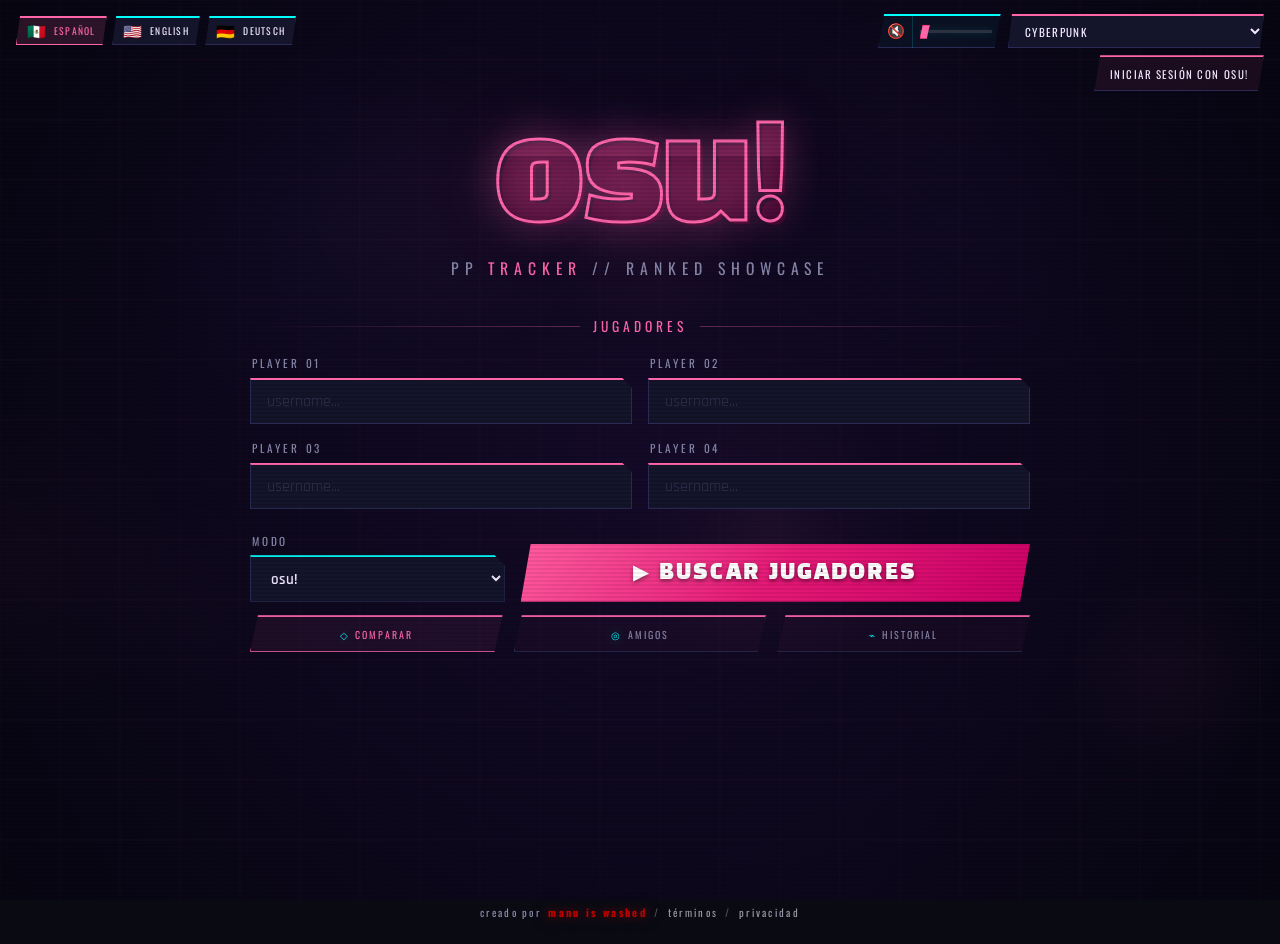
==== commit 1569d926: "feat: expand duel mode and add ui effects" ====
--- a/wwwroot/index.html
+++ b/wwwroot/index.html
@@ -29,6 +29,21 @@
     </div>
 
     <div class="top-right-controls" id="top-right-controls">
+        <div class="sound-controls" id="sound-controls">
+            <button class="sound-toggle" id="sound-toggle" type="button" data-ui-sound-toggle aria-pressed="false">
+                <span class="sound-toggle-icon" aria-hidden="true">🔊</span>
+            </button>
+            <input
+                class="sound-volume"
+                id="sound-volume"
+                type="range"
+                min="0"
+                max="1"
+                step="0.01"
+                value="0.28"
+                data-ui-sound-volume>
+        </div>
+
         <!-- Selector de theme — preparado para nuevos themes futuros -->
         <div class="theme-switch" id="theme-switch">
             <label class="theme-label" id="theme-label" for="theme-select"></label>
@@ -128,6 +143,8 @@
         </div>
 
         <div id="compare-summary" class="compare-summary" style="display:none;"></div>
+        <div id="compare-duel-controls" class="compare-duel-controls" style="display:none;"></div>
+        <div id="compare-duel" class="compare-duel" style="display:none;"></div>
 
         <div class="comparison-stage">
             <div id="compare-breakdown" class="compare-breakdown" style="display:none;"></div>
@@ -205,6 +222,8 @@
         </div>
     </div>
 
+    <script src="sound-system.js"></script>
+    <script src="animation-system.js"></script>
     <script src="theme-manager.js"></script>
     <script src="script.js"></script>
 </body>
--- a/wwwroot/styles.css
+++ b/wwwroot/styles.css
@@ -1025,6 +1025,14 @@
     border-right: 0;
 }
 
+.player-profile-stat:nth-child(4n) {
+    border-right: 0;
+}
+
+.player-profile-stat:nth-child(n+5) {
+    border-top: 1px solid var(--border);
+}
+
 .player-profile-stat span {
     display: block;
     margin-bottom: 0.3rem;
@@ -1735,6 +1743,212 @@
     box-shadow: 0 0 10px var(--pink-glow);
     transition: width 1s cubic-bezier(0.23, 1, 0.32, 1);
     width: 0;
+}
+
+.player-style-tags {
+    position: relative;
+    z-index: 1;
+    margin: -0.55rem 1.5rem 1rem;
+    padding: 0.52rem 0.62rem;
+    background: rgba(255,255,255,0.028);
+    border: 1px solid rgba(255,102,170,0.16);
+    border-left: 3px solid rgba(0,245,255,0.65);
+    overflow: visible;
+}
+
+.player-style-label {
+    margin-bottom: 0.36rem;
+    color: var(--muted);
+    font-family: 'Oswald', sans-serif;
+    font-size: 0.48rem;
+    letter-spacing: 0.25em;
+    text-transform: uppercase;
+}
+
+.player-style-chip-row {
+    display: flex;
+    flex-wrap: wrap;
+    gap: 0.34rem;
+    overflow: visible;
+}
+
+.player-style-chip {
+    display: inline-flex;
+    align-items: center;
+    position: relative;
+    min-height: 20px;
+    padding: 0.16rem 0.42rem;
+    background: rgba(255,255,255,0.045);
+    border: 1px solid rgba(255,255,255,0.12);
+    color: var(--text);
+    cursor: help;
+    font-family: 'Oswald', sans-serif;
+    font-size: 0.52rem;
+    letter-spacing: 0.12em;
+    line-height: 1;
+    text-transform: uppercase;
+    white-space: nowrap;
+}
+
+.player-style-chip::after {
+    content: attr(data-style-description);
+    position: absolute;
+    top: calc(100% + 0.45rem);
+    left: 50%;
+    z-index: 40;
+    width: max-content;
+    max-width: min(220px, calc(100vw - 2rem));
+    padding: 0.42rem 0.5rem;
+    background: rgba(8,8,28,0.96);
+    border: 1px solid rgba(0,245,255,0.28);
+    color: var(--text);
+    box-shadow: 0 12px 28px rgba(0,0,0,0.38), 0 0 16px rgba(0,245,255,0.10);
+    font-family: 'Oswald', sans-serif;
+    font-size: 0.58rem;
+    letter-spacing: 0.04em;
+    line-height: 1.35;
+    opacity: 0;
+    pointer-events: none;
+    text-transform: none;
+    transform: translate(-50%, 0.2rem);
+    transition: opacity 0.15s ease, transform 0.15s ease;
+    white-space: normal;
+}
+
+.player-style-chip::after,
+.player-style-chip::before {
+    display: none;
+}
+
+.player-style-chip:first-child::after {
+    left: 0;
+    transform: translate(0, 0.2rem);
+}
+
+.player-style-chip:last-child:not(:first-child)::after {
+    right: 0;
+    left: auto;
+    transform: translate(0, 0.2rem);
+}
+
+.player-style-chip::before {
+    content: '';
+    position: absolute;
+    top: calc(100% + 0.2rem);
+    left: 50%;
+    z-index: 41;
+    width: 0;
+    height: 0;
+    border-right: 5px solid transparent;
+    border-bottom: 5px solid rgba(0,245,255,0.28);
+    border-left: 5px solid transparent;
+    opacity: 0;
+    pointer-events: none;
+    transform: translateX(-50%);
+    transition: opacity 0.15s ease;
+}
+
+.player-style-chip:first-child::before {
+    left: 0.75rem;
+    transform: none;
+}
+
+.player-style-chip:last-child:not(:first-child)::before {
+    right: 0.75rem;
+    left: auto;
+    transform: none;
+}
+
+.player-style-chip:hover,
+.player-style-chip:focus-visible {
+    z-index: 30;
+}
+
+.player-style-chip:hover::after,
+.player-style-chip:hover::before,
+.player-style-chip:focus-visible::after,
+.player-style-chip:focus-visible::before {
+    opacity: 1;
+}
+
+.player-style-chip:hover::after,
+.player-style-chip:focus-visible::after {
+    transform: translate(-50%, 0);
+}
+
+.player-style-chip:first-child:hover::after,
+.player-style-chip:first-child:focus-visible::after,
+.player-style-chip:last-child:not(:first-child):hover::after,
+.player-style-chip:last-child:not(:first-child):focus-visible::after {
+    transform: translate(0, 0);
+}
+
+.player-style-chip--gold {
+    border-color: rgba(255,215,0,0.35);
+    color: var(--yellow);
+    box-shadow: 0 0 10px rgba(255,215,0,0.08);
+}
+
+.player-style-chip--cyan {
+    border-color: rgba(0,245,255,0.32);
+    color: var(--cyan);
+    box-shadow: 0 0 10px rgba(0,245,255,0.08);
+}
+
+.player-style-chip--pink {
+    border-color: rgba(255,102,170,0.34);
+    color: var(--pink);
+    box-shadow: 0 0 10px rgba(255,102,170,0.08);
+}
+
+.player-style-chip--neutral {
+    border-color: rgba(255,255,255,0.16);
+    color: var(--muted);
+}
+
+.floating-style-tooltip {
+    position: fixed;
+    z-index: 9999;
+    max-width: min(260px, calc(100vw - 1rem));
+    padding: 0.42rem 0.5rem;
+    background: rgba(8,8,28,0.96);
+    border: 1px solid rgba(0,245,255,0.28);
+    color: var(--text);
+    box-shadow: 0 12px 28px rgba(0,0,0,0.38), 0 0 16px rgba(0,245,255,0.10);
+    font-family: 'Oswald', sans-serif;
+    font-size: 0.58rem;
+    letter-spacing: 0.04em;
+    line-height: 1.35;
+    opacity: 0;
+    pointer-events: none;
+    text-transform: none;
+    transform: translateY(0.2rem);
+    transition: opacity 0.15s ease, transform 0.15s ease;
+}
+
+.floating-style-tooltip::before {
+    content: '';
+    position: absolute;
+    top: -5px;
+    left: var(--style-tooltip-arrow-x, 50%);
+    width: 0;
+    height: 0;
+    border-right: 5px solid transparent;
+    border-bottom: 5px solid rgba(0,245,255,0.28);
+    border-left: 5px solid transparent;
+    transform: translateX(-50%);
+}
+
+.floating-style-tooltip--above::before {
+    top: auto;
+    bottom: -5px;
+    border-top: 5px solid rgba(0,245,255,0.28);
+    border-bottom: 0;
+}
+
+.floating-style-tooltip.is-visible {
+    opacity: 1;
+    transform: translateY(0);
 }
 
 /* ══════════════════════════════════════
@@ -2601,6 +2815,1587 @@
     color: var(--pink);
 }
 
+.compare-duel-controls {
+    max-width: 1200px;
+    margin: -1.2rem auto 1.35rem;
+    display: flex;
+    justify-content: flex-end;
+}
+
+.compare-duel-toggle {
+    position: relative;
+    overflow: hidden;
+    padding: 0.52rem 0.9rem;
+    color: var(--cyan);
+    background: rgba(0,245,255,0.045);
+    border: 1px solid rgba(0,245,255,0.38);
+    font-family: 'Oswald', sans-serif;
+    font-size: 0.62rem;
+    letter-spacing: 0.16em;
+    text-transform: uppercase;
+    cursor: pointer;
+    transition: transform 0.18s ease, border-color 0.18s ease, color 0.18s ease, background 0.18s ease;
+    clip-path: polygon(7px 0, 100% 0, calc(100% - 7px) 100%, 0 100%);
+}
+
+.compare-duel-toggle::before {
+    content: '';
+    position: absolute;
+    inset: 0;
+    background: linear-gradient(90deg, transparent, rgba(255,255,255,0.13), transparent);
+    transform: translateX(-110%);
+    transition: transform 0.28s ease;
+}
+
+.compare-duel-toggle span {
+    position: relative;
+}
+
+.compare-duel-toggle:hover,
+.compare-duel-toggle:focus-visible {
+    color: var(--yellow);
+    background: rgba(255,215,0,0.055);
+    border-color: rgba(255,215,0,0.45);
+    outline: none;
+    transform: translateY(-1px);
+}
+
+.compare-duel-toggle:hover::before,
+.compare-duel-toggle:focus-visible::before {
+    transform: translateX(110%);
+}
+
+.compare-duel-toggle.active {
+    color: var(--pink);
+    background: rgba(255,102,170,0.075);
+    border-color: rgba(255,102,170,0.5);
+}
+
+.compare-duel {
+    position: fixed;
+    inset: 0;
+    z-index: 12000;
+    overflow-x: hidden;
+    overflow-y: auto;
+    padding: clamp(0.65rem, 1.8vw, 1.5rem);
+    background:
+        linear-gradient(90deg, rgba(255,102,170,0.025), transparent 42%, rgba(0,245,255,0.02)),
+        #030312;
+    backdrop-filter: blur(14px);
+    opacity: 0;
+    pointer-events: none;
+    transition: opacity 0.22s ease;
+}
+
+.compare-duel.is-open {
+    opacity: 1;
+    pointer-events: auto;
+}
+
+.compare-duel.is-closing {
+    opacity: 0;
+    pointer-events: none;
+}
+
+.compare-duel::before {
+    content: '';
+    position: fixed;
+    inset: 0;
+    background:
+        linear-gradient(90deg, rgba(255,102,170,0.045), transparent 38%, rgba(0,245,255,0.035)),
+        repeating-linear-gradient(0deg, rgba(255,255,255,0.018) 0 1px, transparent 1px 6px);
+    pointer-events: none;
+}
+
+.compare-duel-shell {
+    width: min(1500px, 100%);
+    min-height: calc(100vh - clamp(1.3rem, 3.6vw, 3rem));
+    margin: 0 auto;
+    padding: clamp(0.9rem, 1.8vw, 1.5rem);
+    position: relative;
+    overflow: hidden;
+    background:
+        linear-gradient(135deg, rgba(255,102,170,0.045), transparent 42%, rgba(0,245,255,0.025)),
+        #080820;
+    border: 1px solid var(--border);
+    border-left: 2px solid var(--pink);
+    border-right: 2px solid var(--cyan);
+    box-shadow: 0 24px 80px rgba(0,0,0,0.55), inset 0 0 44px rgba(255,102,170,0.035);
+    opacity: 0;
+    transform: translateY(18px) scale(0.988);
+    transition: opacity 0.22s ease, transform 0.28s cubic-bezier(0.2, 0.8, 0.2, 1);
+}
+
+.compare-duel.is-open .compare-duel-shell {
+    opacity: 1;
+    transform: translateY(0) scale(1);
+}
+
+.compare-duel.is-closing .compare-duel-shell {
+    opacity: 0;
+    transform: translateY(12px) scale(0.992);
+}
+
+html.gsap-ready .compare-duel-shell,
+html.gsap-ready .focus-overlay,
+html.gsap-ready .focus-modal {
+    transition: none;
+}
+
+.compare-duel-shell::before {
+    content: '';
+    position: absolute;
+    inset: 0;
+    background: linear-gradient(90deg, rgba(255,102,170,0.025), transparent 48%, rgba(0,245,255,0.025));
+    pointer-events: none;
+}
+
+.compare-duel-shell::after {
+    content: '';
+    position: absolute;
+    inset: 0;
+    z-index: 7;
+    background:
+        linear-gradient(90deg, transparent 0 18%, rgba(255,102,170,0.14) 19% 21%, transparent 22% 58%, rgba(0,245,255,0.12) 59% 61%, transparent 62%),
+        repeating-linear-gradient(0deg, transparent 0 11px, rgba(255,255,255,0.055) 12px, transparent 14px);
+    opacity: 0;
+    mix-blend-mode: screen;
+    pointer-events: none;
+    transform: translateX(-2%);
+}
+
+.compare-duel.is-glitching .compare-duel-shell::after {
+    animation: duel-shell-glitch-burst 0.5s steps(2, end) both;
+}
+
+.compare-duel-glitch {
+    position: absolute;
+    inset: 0;
+    z-index: 8;
+    overflow: hidden;
+    opacity: 0;
+    visibility: hidden;
+    pointer-events: none;
+}
+
+.compare-duel-glitch-bar {
+    position: absolute;
+    left: -12%;
+    width: 124%;
+    transform-origin: center;
+    mix-blend-mode: screen;
+    filter: drop-shadow(0 0 10px currentColor);
+}
+
+.compare-duel-glitch-bar:nth-child(1) {
+    top: 9%;
+    height: 3px;
+    background: var(--pink);
+    box-shadow: 0 0 16px var(--pink-glow);
+}
+
+.compare-duel-glitch-bar:nth-child(2) {
+    top: 24%;
+    height: 13px;
+    background: rgba(0,245,255,0.20);
+    border-block: 1px solid rgba(0,245,255,0.65);
+}
+
+.compare-duel-glitch-bar:nth-child(3) {
+    top: 47%;
+    height: 4px;
+    background: var(--yellow);
+    box-shadow: 0 0 14px rgba(255,215,0,0.34);
+}
+
+.compare-duel-glitch-bar:nth-child(4) {
+    top: 69%;
+    height: 18px;
+    background: rgba(255,102,170,0.16);
+    border-block: 1px solid rgba(255,102,170,0.58);
+}
+
+.compare-duel-glitch-bar:nth-child(5) {
+    top: 88%;
+    height: 2px;
+    background: var(--cyan);
+    box-shadow: 0 0 14px rgba(0,245,255,0.42);
+}
+
+html.duel-focus-open,
+body.duel-focus-open {
+    height: 100%;
+    overflow: hidden !important;
+}
+
+body.duel-focus-open > .lang-switch,
+body.duel-focus-open > .top-right-controls {
+    display: none !important;
+}
+
+.compare-duel-header,
+.compare-duel-scoreboard,
+.compare-duel-verdict,
+.compare-duel-rounds-title,
+.compare-duel-grid {
+    position: relative;
+    z-index: 1;
+}
+
+.compare-duel-header {
+    display: flex;
+    align-items: center;
+    justify-content: space-between;
+    gap: 1rem;
+    margin-bottom: 1rem;
+    padding-bottom: 0.8rem;
+    border-bottom: 1px solid rgba(255,102,170,0.18);
+}
+
+.compare-duel-kicker {
+    margin-bottom: 0.12rem;
+    color: var(--cyan);
+    font-family: 'Oswald', sans-serif;
+    font-size: 0.58rem;
+    letter-spacing: 0.26em;
+    text-transform: uppercase;
+}
+
+.compare-duel-header h2 {
+    margin: 0;
+    color: var(--text);
+    font-family: 'Black Han Sans', sans-serif;
+    font-size: 1.3rem;
+    line-height: 1;
+    text-transform: uppercase;
+    text-shadow: 0 0 16px rgba(255,102,170,0.22);
+}
+
+.compare-duel-header-actions {
+    display: flex;
+    flex-wrap: wrap;
+    align-items: center;
+    justify-content: flex-end;
+    gap: 0.55rem;
+}
+
+.compare-duel-utilities {
+    display: flex;
+    align-items: center;
+    gap: 0.45rem;
+}
+
+.compare-duel-languages {
+    display: flex;
+    align-items: center;
+    gap: 0.22rem;
+}
+
+.compare-duel-language {
+    width: 30px;
+    height: 30px;
+    display: inline-grid;
+    place-items: center;
+    padding: 0;
+    color: var(--muted);
+    background: rgba(255,255,255,0.025);
+    border: 1px solid rgba(255,102,170,0.16);
+    font-size: 0.78rem;
+    cursor: pointer;
+    transition: color 0.16s ease, border-color 0.16s ease, background 0.16s ease, transform 0.16s ease;
+}
+
+.compare-duel-language:hover,
+.compare-duel-language:focus-visible,
+.compare-duel-language.active {
+    color: var(--cyan);
+    background: rgba(0,245,255,0.055);
+    border-color: rgba(0,245,255,0.38);
+    outline: none;
+    transform: translateY(-1px);
+}
+
+.compare-duel-theme {
+    display: flex;
+    align-items: center;
+    gap: 0.35rem;
+}
+
+.compare-duel-theme span {
+    color: var(--muted);
+    font-family: 'Oswald', sans-serif;
+    font-size: 0.5rem;
+    letter-spacing: 0.14em;
+    text-transform: uppercase;
+}
+
+.compare-duel-theme select {
+    min-width: 112px;
+    height: 30px;
+    padding: 0 1.7rem 0 0.55rem;
+    color: var(--text);
+    background: var(--dark3);
+    border: 1px solid rgba(0,245,255,0.28);
+    font-family: 'Oswald', sans-serif;
+    font-size: 0.56rem;
+    letter-spacing: 0.1em;
+    text-transform: uppercase;
+    cursor: pointer;
+}
+
+.compare-duel-player-count {
+    flex: 0 0 auto;
+    padding: 0.35rem 0.65rem;
+    color: var(--cyan);
+    background: rgba(0,245,255,0.055);
+    border: 1px solid rgba(0,245,255,0.34);
+    font-family: 'Oswald', sans-serif;
+    font-size: 0.56rem;
+    letter-spacing: 0.16em;
+    text-transform: uppercase;
+}
+
+.compare-duel-close {
+    flex: 0 0 auto;
+    padding: 0.48rem 0.72rem;
+    color: var(--pink);
+    background: rgba(255,102,170,0.065);
+    border: 1px solid rgba(255,102,170,0.34);
+    font-family: 'Oswald', sans-serif;
+    font-size: 0.58rem;
+    letter-spacing: 0.12em;
+    text-transform: uppercase;
+    cursor: pointer;
+    transition: color 0.18s ease, border-color 0.18s ease, background 0.18s ease;
+}
+
+.compare-duel-close:hover,
+.compare-duel-close:focus-visible {
+    color: var(--yellow);
+    background: rgba(255,215,0,0.06);
+    border-color: rgba(255,215,0,0.42);
+    outline: none;
+}
+
+.compare-duel-scoreboard {
+    position: relative;
+    display: grid;
+    grid-template-columns: minmax(0, 1fr) minmax(86px, 0.24fr) minmax(0, 1fr);
+    gap: 0.85rem;
+    align-items: stretch;
+    margin-bottom: 0.85rem;
+}
+
+.compare-duel-scoreboard::before,
+.compare-duel-scoreboard::after {
+    content: '';
+    position: absolute;
+    top: 50%;
+    z-index: 0;
+    height: 2px;
+    opacity: 0;
+    pointer-events: none;
+    transform: translateY(-50%) scaleX(0);
+}
+
+.compare-duel-scoreboard::before {
+    left: 0;
+    right: 52%;
+    transform-origin: left center;
+    background: linear-gradient(90deg, transparent, var(--pink), var(--yellow));
+    box-shadow: 0 0 18px rgba(255,102,170,0.5);
+}
+
+.compare-duel-scoreboard::after {
+    left: 52%;
+    right: 0;
+    transform-origin: right center;
+    background: linear-gradient(90deg, var(--yellow), var(--cyan), transparent);
+    box-shadow: 0 0 18px rgba(0,245,255,0.48);
+}
+
+.compare-duel.is-impacting .compare-duel-scoreboard::before,
+.compare-duel.is-impacting .compare-duel-scoreboard::after {
+    animation: duel-score-beam 1.75s cubic-bezier(0.16, 1, 0.3, 1) both;
+}
+
+.compare-duel-player {
+    min-width: 0;
+    position: relative;
+    z-index: 1;
+    overflow: hidden;
+    display: grid;
+    grid-template-columns: auto minmax(0, 1fr);
+    gap: 0.85rem;
+    align-items: start;
+    padding: 0.85rem;
+    background: rgba(8,8,35,0.72);
+    border: 1px solid rgba(255,102,170,0.18);
+    box-shadow: inset 0 0 24px rgba(255,102,170,0.035);
+    clip-path: polygon(8px 0, 100% 0, calc(100% - 8px) 100%, 0 100%);
+}
+
+.compare-duel-player::before,
+.compare-duel-player::after {
+    content: '';
+    position: absolute;
+    inset: 0;
+    z-index: 0;
+    opacity: 0;
+    pointer-events: none;
+}
+
+.compare-duel-player::before {
+    background:
+        linear-gradient(115deg, transparent 0 18%, rgba(255,102,170,0.16) 19% 21%, transparent 22% 62%, rgba(255,215,0,0.12) 63% 65%, transparent 66%),
+        repeating-linear-gradient(0deg, transparent 0 10px, rgba(255,255,255,0.035) 11px, transparent 13px);
+    transform: translateX(-24%);
+}
+
+.compare-duel-player::after {
+    top: auto;
+    height: 2px;
+    background: linear-gradient(90deg, transparent, var(--pink), var(--cyan), transparent);
+    box-shadow: 0 0 18px rgba(255,102,170,0.42);
+    transform: translateX(-110%);
+}
+
+.compare-duel-player > * {
+    position: relative;
+    z-index: 1;
+}
+
+.compare-duel.is-impacting .compare-duel-player::before {
+    animation: duel-card-data-wash 1.65s steps(2, end) both;
+}
+
+.compare-duel.is-impacting .compare-duel-player::after {
+    animation: duel-card-scanline 1.7s cubic-bezier(0.16, 1, 0.3, 1) both;
+}
+
+.compare-duel.is-impacting .compare-duel-player--right::before {
+    animation-direction: reverse;
+}
+
+.compare-duel.is-impacting .compare-duel-player--right::after {
+    animation-name: duel-card-scanline-reverse;
+}
+
+.compare-duel-player--right {
+    grid-template-columns: minmax(0, 1fr) auto;
+}
+
+.compare-duel-player--right .compare-duel-avatar-wrap {
+    grid-column: 2;
+    grid-row: 1;
+}
+
+.compare-duel-player--right .compare-duel-player-body {
+    grid-column: 1;
+    grid-row: 1;
+    text-align: right;
+}
+
+.compare-duel-player--right .compare-duel-player-country,
+.compare-duel-player--right .compare-duel-top-play-mods {
+    justify-content: flex-end;
+}
+
+.compare-duel-player--right .compare-duel-player-stats {
+    direction: rtl;
+}
+
+.compare-duel-player--right .compare-duel-player-stat {
+    direction: ltr;
+}
+
+.compare-duel-player--right .compare-duel-top-play {
+    grid-template-columns: minmax(0, 1fr) 52px;
+}
+
+.compare-duel-player--right .compare-duel-top-play img {
+    grid-column: 2;
+    grid-row: 1 / span 2;
+}
+
+.compare-duel-player--right .compare-duel-top-play > div:not(.compare-duel-top-play-mods) {
+    grid-column: 1;
+    text-align: right;
+}
+
+.compare-duel-player--right .compare-duel-top-play-mods {
+    grid-column: 1 / -1;
+}
+
+.compare-duel-player--winner {
+    border-color: rgba(255,215,0,0.44);
+    box-shadow: inset 0 0 24px rgba(255,215,0,0.06);
+}
+
+.compare-duel-score-pill {
+    position: absolute;
+    top: 0.62rem;
+    right: 0.62rem;
+    display: grid;
+    place-items: center;
+    min-width: 48px;
+    padding: 0.28rem 0.48rem;
+    background: rgba(255,215,0,0.08);
+    border: 1px solid rgba(255,215,0,0.25);
+}
+
+.compare-duel-player--right .compare-duel-score-pill {
+    left: 0.62rem;
+    right: auto;
+}
+
+.compare-duel-score-pill span {
+    color: var(--muted);
+    font-family: 'Oswald', sans-serif;
+    font-size: 0.42rem;
+    letter-spacing: 0.16em;
+    text-transform: uppercase;
+}
+
+.compare-duel-score-pill strong {
+    color: var(--yellow);
+    font-family: 'Black Han Sans', sans-serif;
+    font-size: 1.15rem;
+    font-weight: 400;
+    line-height: 1;
+}
+
+.compare-duel-avatar-wrap {
+    position: relative;
+    width: 96px;
+    height: 96px;
+    flex: 0 0 auto;
+}
+
+.compare-duel-avatar {
+    width: 96px;
+    height: 96px;
+    object-fit: cover;
+    display: block;
+    clip-path: polygon(10px 0, 100% 0, 100% calc(100% - 10px), calc(100% - 10px) 100%, 0 100%, 0 10px);
+    border: 2px solid var(--pink);
+    box-shadow: 0 0 24px var(--pink-glow);
+}
+
+.compare-duel-player-body {
+    min-width: 0;
+    padding-right: 3.2rem;
+}
+
+.compare-duel-player--right .compare-duel-player-body {
+    padding-right: 0;
+    padding-left: 3.2rem;
+}
+
+.compare-duel-player-country {
+    display: flex;
+    min-height: 1.3rem;
+    margin-bottom: 0.18rem;
+}
+
+.compare-duel-player-country .country-flag {
+    margin: 0;
+    font-size: 1.2rem;
+}
+
+.compare-duel-player-name {
+    --duel-glitch-bg: rgba(8,8,35,0.94);
+    --duel-glitch-shift: 5px;
+    min-width: 0;
+    position: relative;
+    overflow: hidden;
+    color: var(--text);
+    font-family: 'Black Han Sans', sans-serif;
+    font-size: 1.12rem;
+    line-height: 1.05;
+    text-overflow: ellipsis;
+    white-space: nowrap;
+    isolation: isolate;
+}
+
+.compare-duel-player-name-main {
+    position: relative;
+    z-index: 1;
+    display: block;
+    overflow: hidden;
+    text-overflow: ellipsis;
+    white-space: nowrap;
+}
+
+.compare-duel-glitch-text {
+    --duel-glitch-bg: rgba(8,8,35,0.94);
+    --duel-glitch-shift: 6px;
+    position: relative;
+    display: inline-block;
+    isolation: isolate;
+}
+
+.compare-duel-player-name::before,
+.compare-duel-player-name::after,
+.compare-duel-glitch-text::before,
+.compare-duel-glitch-text::after {
+    content: attr(data-text);
+    position: absolute;
+    inset: 0;
+    z-index: 2;
+    display: block;
+    overflow: hidden;
+    opacity: 0;
+    color: currentColor;
+    background: var(--duel-glitch-bg);
+    text-overflow: ellipsis;
+    white-space: nowrap;
+    pointer-events: none;
+}
+
+.compare-duel-player-name::before,
+.compare-duel-glitch-text::before {
+    left: calc(var(--duel-glitch-shift) * -1);
+    color: var(--cyan);
+    text-shadow: 4px 0 rgba(0,245,255,0.72);
+}
+
+.compare-duel-player-name::after,
+.compare-duel-glitch-text::after {
+    left: var(--duel-glitch-shift);
+    color: var(--pink);
+    text-shadow: -4px 0 rgba(255,102,170,0.78);
+}
+
+.compare-duel-player-name:hover::before,
+.compare-duel-player-name:hover::after,
+.compare-duel-player-name.is-glitching::before,
+.compare-duel-player-name.is-glitching::after,
+.compare-duel-glitch-text:hover::before,
+.compare-duel-glitch-text:hover::after,
+.compare-duel-glitch-text.is-glitching::before,
+.compare-duel-glitch-text.is-glitching::after {
+    opacity: 0.92;
+}
+
+.compare-duel-player-name:hover::before,
+.compare-duel-player-name.is-glitching::before,
+.compare-duel-glitch-text:hover::before,
+.compare-duel-glitch-text.is-glitching::before {
+    animation:
+        duel-text-glitch-slices 0.54s infinite linear alternate-reverse,
+        duel-text-glitch-before 0.18s infinite steps(2, end);
+}
+
+.compare-duel-player-name:hover::after,
+.compare-duel-player-name.is-glitching::after,
+.compare-duel-glitch-text:hover::after,
+.compare-duel-glitch-text.is-glitching::after {
+    animation:
+        duel-text-glitch-slices 0.72s infinite linear alternate,
+        duel-text-glitch-after 0.2s infinite steps(2, end);
+}
+
+.compare-duel-player-name.is-heavy-glitching,
+.compare-duel-glitch-text.is-heavy-glitching {
+    --duel-glitch-shift: 9px;
+}
+
+.compare-duel-player-name.is-heavy-glitching::before,
+.compare-duel-player-name.is-heavy-glitching::after,
+.compare-duel-glitch-text.is-heavy-glitching::before,
+.compare-duel-glitch-text.is-heavy-glitching::after {
+    opacity: 1;
+    filter: saturate(1.45) contrast(1.18);
+}
+
+@keyframes duel-shell-glitch-burst {
+    0% {
+        opacity: 0;
+        transform: translateX(-2%) skewX(0deg);
+        clip-path: inset(0 0 0 0);
+    }
+    14% {
+        opacity: 0.62;
+        transform: translateX(2.5%) skewX(-2deg);
+        clip-path: inset(8% 0 72% 0);
+    }
+    28% {
+        opacity: 0.28;
+        transform: translateX(-1%) skewX(1.5deg);
+        clip-path: inset(47% 0 31% 0);
+    }
+    44% {
+        opacity: 0.72;
+        transform: translateX(1.8%) skewX(-1deg);
+        clip-path: inset(70% 0 8% 0);
+    }
+    68% {
+        opacity: 0.22;
+        transform: translateX(-2.4%) skewX(2deg);
+        clip-path: inset(22% 0 54% 0);
+    }
+    100% {
+        opacity: 0;
+        transform: translateX(0) skewX(0deg);
+        clip-path: inset(0 0 0 0);
+    }
+}
+
+@keyframes duel-text-glitch-slices {
+    0% {
+        clip-path: inset(8% 0 76% 0);
+    }
+    8% {
+        clip-path: inset(42% 0 37% 0);
+    }
+    16% {
+        clip-path: inset(72% 0 9% 0);
+    }
+    24% {
+        clip-path: inset(18% 0 61% 0);
+    }
+    32% {
+        clip-path: inset(58% 0 19% 0);
+    }
+    40% {
+        clip-path: inset(30% 0 45% 0);
+    }
+    48% {
+        clip-path: inset(2% 0 82% 0);
+    }
+    56% {
+        clip-path: inset(66% 0 14% 0);
+    }
+    64% {
+        clip-path: inset(24% 0 53% 0);
+    }
+    72% {
+        clip-path: inset(49% 0 30% 0);
+    }
+    84% {
+        clip-path: inset(12% 0 70% 0);
+    }
+    100% {
+        clip-path: inset(38% 0 39% 0);
+    }
+}
+
+@keyframes duel-text-glitch-before {
+    0% {
+        transform: translate(-2px, 0);
+    }
+    50% {
+        transform: translate(-7px, -1px);
+    }
+    100% {
+        transform: translate(-1px, 1px);
+    }
+}
+
+@keyframes duel-text-glitch-after {
+    0% {
+        transform: translate(2px, 0);
+    }
+    50% {
+        transform: translate(8px, 1px);
+    }
+    100% {
+        transform: translate(1px, -1px);
+    }
+}
+
+@keyframes duel-score-beam {
+    0% {
+        opacity: 0;
+        transform: translateY(-50%) scaleX(0);
+    }
+    18% {
+        opacity: 1;
+        transform: translateY(-50%) scaleX(1);
+    }
+    55% {
+        opacity: 0.38;
+        transform: translateY(-50%) scaleX(1);
+    }
+    100% {
+        opacity: 0;
+        transform: translateY(-50%) scaleX(0.18);
+    }
+}
+
+@keyframes duel-card-data-wash {
+    0% {
+        opacity: 0;
+        transform: translateX(-26%) skewX(-8deg);
+        clip-path: inset(0 76% 0 0);
+    }
+    20% {
+        opacity: 0.86;
+        transform: translateX(6%) skewX(-3deg);
+        clip-path: inset(0 0 0 0);
+    }
+    42% {
+        opacity: 0.32;
+        transform: translateX(-2%) skewX(3deg);
+        clip-path: inset(34% 0 38% 0);
+    }
+    64% {
+        opacity: 0.5;
+        transform: translateX(4%) skewX(-2deg);
+        clip-path: inset(66% 0 8% 0);
+    }
+    100% {
+        opacity: 0;
+        transform: translateX(18%) skewX(0deg);
+        clip-path: inset(0 0 0 86%);
+    }
+}
+
+@keyframes duel-card-scanline {
+    0% {
+        opacity: 0;
+        transform: translateX(-110%);
+    }
+    18% {
+        opacity: 1;
+    }
+    72% {
+        opacity: 0.72;
+        transform: translateX(88%);
+    }
+    100% {
+        opacity: 0;
+        transform: translateX(115%);
+    }
+}
+
+@keyframes duel-card-scanline-reverse {
+    0% {
+        opacity: 0;
+        transform: translateX(110%);
+    }
+    18% {
+        opacity: 1;
+    }
+    72% {
+        opacity: 0.72;
+        transform: translateX(-88%);
+    }
+    100% {
+        opacity: 0;
+        transform: translateX(-115%);
+    }
+}
+
+@keyframes duel-center-impact {
+    0% {
+        opacity: 0;
+        transform: scale(0.18);
+        filter: blur(6px);
+    }
+    18% {
+        opacity: 0.94;
+        transform: scale(1);
+        filter: blur(0);
+    }
+    42% {
+        opacity: 0.5;
+        transform: scale(1.25);
+    }
+    100% {
+        opacity: 0;
+        transform: scale(1.85);
+        filter: blur(4px);
+    }
+}
+
+@keyframes duel-center-ring {
+    0% {
+        opacity: 0;
+        transform: scale(0.7) rotate(0deg);
+    }
+    20% {
+        opacity: 0.72;
+        transform: scale(1) rotate(24deg);
+    }
+    100% {
+        opacity: 0;
+        transform: scale(1.45) rotate(95deg);
+    }
+}
+
+.compare-duel-player-title {
+    margin-top: 0.18rem;
+    color: var(--cyan);
+    font-family: 'Oswald', sans-serif;
+    font-size: 0.58rem;
+    letter-spacing: 0.16em;
+    text-transform: uppercase;
+}
+
+.compare-duel-player-pp {
+    margin-top: 0.48rem;
+    color: var(--yellow);
+    font-family: 'Black Han Sans', sans-serif;
+    font-size: 2rem;
+    line-height: 1;
+    text-shadow: 0 0 16px rgba(255,215,0,0.3);
+}
+
+.compare-duel-player-pp span {
+    margin-left: 0.15rem;
+    color: var(--pink);
+    font-size: 0.72rem;
+}
+
+.compare-duel-player-stats {
+    display: grid;
+    grid-template-columns: repeat(3, minmax(0, 1fr));
+    gap: 0.35rem;
+    margin-top: 0.65rem;
+}
+
+.compare-duel-player-stat {
+    min-width: 0;
+    padding: 0.35rem 0.42rem;
+    background: rgba(255,255,255,0.035);
+    border: 1px solid rgba(255,102,170,0.12);
+}
+
+.compare-duel-player-stat span {
+    display: block;
+    overflow: hidden;
+    color: var(--muted);
+    font-family: 'Oswald', sans-serif;
+    font-size: 0.46rem;
+    letter-spacing: 0.14em;
+    text-transform: uppercase;
+    text-overflow: ellipsis;
+    white-space: nowrap;
+}
+
+.compare-duel-player-stat strong {
+    display: block;
+    overflow: hidden;
+    margin-top: 0.12rem;
+    color: var(--text);
+    font-family: 'Black Han Sans', sans-serif;
+    font-size: 0.62rem;
+    font-weight: 400;
+    text-overflow: ellipsis;
+    white-space: nowrap;
+}
+
+.compare-duel-player-stat--gold strong {
+    color: var(--yellow);
+}
+
+.compare-duel-player-stat--cyan strong {
+    color: var(--cyan);
+}
+
+.compare-duel-player-stat--pink strong {
+    color: var(--pink);
+}
+
+.compare-duel-top-play {
+    display: grid;
+    grid-template-columns: 52px minmax(0, 1fr);
+    gap: 0.5rem;
+    align-items: center;
+    margin-top: 0.6rem;
+    padding: 0.42rem;
+    background: rgba(255,102,170,0.045);
+    border: 1px solid rgba(255,102,170,0.16);
+}
+
+.compare-duel-top-play img {
+    width: 52px;
+    height: 40px;
+    object-fit: cover;
+    border: 1px solid rgba(255,102,170,0.35);
+}
+
+.compare-duel-top-play span {
+    display: block;
+    color: var(--pink);
+    font-family: 'Oswald', sans-serif;
+    font-size: 0.48rem;
+    letter-spacing: 0.14em;
+    text-transform: uppercase;
+}
+
+.compare-duel-top-play strong {
+    display: block;
+    overflow: hidden;
+    color: var(--text);
+    font-family: 'Oswald', sans-serif;
+    font-size: 0.62rem;
+    letter-spacing: 0.02em;
+    text-overflow: ellipsis;
+    white-space: nowrap;
+}
+
+.compare-duel-top-play em {
+    display: block;
+    color: var(--yellow);
+    font-family: 'Black Han Sans', sans-serif;
+    font-size: 0.62rem;
+    font-style: normal;
+}
+
+.compare-duel-top-play-mods {
+    grid-column: 1 / -1;
+    display: flex;
+    flex-wrap: wrap;
+    gap: 0.25rem;
+}
+
+.compare-duel-top-play--empty {
+    grid-template-columns: 1fr;
+}
+
+.compare-duel-top-five {
+    margin-top: 0.6rem;
+    padding: 0.46rem;
+    background: rgba(255,102,170,0.045);
+    border: 1px solid rgba(255,102,170,0.16);
+}
+
+.compare-duel-top-five-head {
+    display: flex;
+    align-items: center;
+    justify-content: space-between;
+    gap: 0.55rem;
+    margin-bottom: 0.38rem;
+    font-family: 'Oswald', sans-serif;
+    text-transform: uppercase;
+}
+
+.compare-duel-top-five-head span {
+    color: var(--pink);
+    font-size: 0.48rem;
+    letter-spacing: 0.14em;
+}
+
+.compare-duel-top-five-head strong {
+    color: var(--yellow);
+    font-size: 0.54rem;
+    letter-spacing: 0.08em;
+    white-space: nowrap;
+}
+
+.compare-duel-top-five-list {
+    display: grid;
+    gap: 0.28rem;
+}
+
+.compare-duel-top-five-row {
+    display: grid;
+    grid-template-columns: 24px 38px minmax(0, 1fr) auto;
+    gap: 0.35rem;
+    align-items: center;
+    min-width: 0;
+    padding: 0.24rem 0.28rem;
+    background: rgba(255,255,255,0.03);
+    border: 1px solid rgba(255,255,255,0.055);
+}
+
+.compare-duel-top-five-rank {
+    color: var(--pink);
+    font-family: 'Black Han Sans', sans-serif;
+    font-size: 0.54rem;
+}
+
+.compare-duel-top-five-row img,
+.compare-duel-top-five-cover {
+    width: 38px;
+    height: 30px;
+    object-fit: cover;
+    display: block;
+    background: rgba(0,245,255,0.055);
+    border: 1px solid rgba(255,102,170,0.24);
+}
+
+.compare-duel-top-five-map {
+    min-width: 0;
+}
+
+.compare-duel-top-five-map strong {
+    display: block;
+    overflow: hidden;
+    color: var(--text);
+    font-family: 'Oswald', sans-serif;
+    font-size: 0.56rem;
+    letter-spacing: 0.02em;
+    line-height: 1.05;
+    text-overflow: ellipsis;
+    white-space: nowrap;
+}
+
+.compare-duel-top-five-map span {
+    display: block;
+    margin-top: 0.05rem;
+    color: var(--muted);
+    font-family: 'Oswald', sans-serif;
+    font-size: 0.42rem;
+    letter-spacing: 0.1em;
+    line-height: 1;
+    text-transform: uppercase;
+}
+
+.compare-duel-top-five-row em {
+    color: var(--yellow);
+    font-family: 'Black Han Sans', sans-serif;
+    font-size: 0.6rem;
+    font-style: normal;
+    white-space: nowrap;
+}
+
+.compare-duel-top-five--empty {
+    min-height: 68px;
+    display: grid;
+    align-items: center;
+}
+
+.compare-duel-center {
+    min-width: 86px;
+    position: relative;
+    z-index: 1;
+    overflow: hidden;
+    display: grid;
+    place-items: center;
+    padding: 0.48rem 0.7rem;
+    background: rgba(255,102,170,0.08);
+    border: 1px solid rgba(255,102,170,0.28);
+}
+
+.compare-duel-center::before,
+.compare-duel-center::after {
+    content: '';
+    position: absolute;
+    inset: -18%;
+    opacity: 0;
+    pointer-events: none;
+}
+
+.compare-duel-center::before {
+    background:
+        radial-gradient(circle, rgba(255,255,255,0.42), transparent 24%),
+        radial-gradient(circle, rgba(255,102,170,0.32), transparent 48%),
+        radial-gradient(circle, rgba(0,245,255,0.22), transparent 64%);
+    transform: scale(0.25);
+}
+
+.compare-duel-center::after {
+    background: conic-gradient(from 45deg, transparent, rgba(255,102,170,0.32), transparent, rgba(0,245,255,0.28), transparent);
+    mix-blend-mode: screen;
+    transform: scale(0.72) rotate(0deg);
+}
+
+.compare-duel.is-impacting .compare-duel-center::before {
+    animation: duel-center-impact 1.05s cubic-bezier(0.16, 1, 0.3, 1) both;
+}
+
+.compare-duel.is-impacting .compare-duel-center::after {
+    animation: duel-center-ring 1.55s cubic-bezier(0.16, 1, 0.3, 1) both;
+}
+
+.compare-duel-center > * {
+    position: relative;
+    z-index: 1;
+}
+
+.compare-duel-center span {
+    color: var(--muted);
+    font-family: 'Oswald', sans-serif;
+    font-size: 0.52rem;
+    letter-spacing: 0.18em;
+    text-transform: uppercase;
+}
+
+.compare-duel-center strong {
+    color: var(--pink);
+    font-family: 'Black Han Sans', sans-serif;
+    font-size: 1.5rem;
+    font-weight: 400;
+    line-height: 1;
+}
+
+.compare-duel-center em {
+    color: var(--yellow);
+    font-family: 'Black Han Sans', sans-serif;
+    font-size: 0.9rem;
+    font-style: normal;
+    line-height: 1;
+}
+
+.compare-duel-verdict {
+    margin-bottom: 0.85rem;
+    padding: 0.55rem 0.7rem;
+    color: var(--text);
+    background: rgba(255,255,255,0.035);
+    border: 1px solid rgba(255,102,170,0.16);
+    border-left: 2px solid var(--yellow);
+    font-family: 'Oswald', sans-serif;
+    font-size: 0.76rem;
+    letter-spacing: 0.08em;
+    text-transform: uppercase;
+}
+
+.compare-duel-verdict--tie {
+    border-left-color: var(--cyan);
+}
+
+.compare-duel-category-title {
+    margin: 0.25rem 0 0.5rem;
+    color: var(--muted);
+    font-family: 'Oswald', sans-serif;
+    font-size: 0.54rem;
+    letter-spacing: 0.22em;
+    text-transform: uppercase;
+}
+
+.compare-duel-category-grid {
+    display: grid;
+    grid-template-columns: repeat(4, minmax(0, 1fr));
+    gap: 0.55rem;
+    margin-bottom: 0.85rem;
+}
+
+.compare-duel-category {
+    min-width: 0;
+    position: relative;
+    overflow: hidden;
+    padding: 0.52rem 0.58rem;
+    background: rgba(255,255,255,0.03);
+    border: 1px solid rgba(255,102,170,0.14);
+    border-top: 2px solid var(--pink);
+}
+
+.compare-duel-category::before {
+    content: '';
+    position: absolute;
+    inset: 0;
+    background: linear-gradient(135deg, rgba(255,255,255,0.07), transparent 52%);
+    pointer-events: none;
+}
+
+.compare-duel-category span,
+.compare-duel-category strong,
+.compare-duel-category em {
+    position: relative;
+    z-index: 1;
+}
+
+.compare-duel-category span {
+    display: block;
+    overflow: hidden;
+    color: var(--muted);
+    font-family: 'Oswald', sans-serif;
+    font-size: 0.5rem;
+    letter-spacing: 0.16em;
+    text-transform: uppercase;
+    text-overflow: ellipsis;
+    white-space: nowrap;
+}
+
+.compare-duel-category strong {
+    display: block;
+    margin-top: 0.18rem;
+    color: var(--text);
+    font-family: 'Black Han Sans', sans-serif;
+    font-size: 1.05rem;
+    font-weight: 400;
+    line-height: 1;
+}
+
+.compare-duel-category em {
+    display: block;
+    overflow: hidden;
+    margin-top: 0.18rem;
+    color: var(--muted);
+    font-family: 'Oswald', sans-serif;
+    font-size: 0.5rem;
+    font-style: normal;
+    letter-spacing: 0.08em;
+    text-overflow: ellipsis;
+    text-transform: uppercase;
+    white-space: nowrap;
+}
+
+.compare-duel-category--gold {
+    border-top-color: var(--yellow);
+}
+
+.compare-duel-category--gold strong {
+    color: var(--yellow);
+}
+
+.compare-duel-category--cyan {
+    border-top-color: var(--cyan);
+}
+
+.compare-duel-category--cyan strong {
+    color: var(--cyan);
+}
+
+.compare-duel-category--pink {
+    border-top-color: var(--pink);
+}
+
+.compare-duel-category--pink strong {
+    color: var(--pink);
+}
+
+.compare-duel-category--tie {
+    border-top-color: rgba(255,255,255,0.28);
+}
+
+.compare-duel-category--tie strong {
+    color: var(--muted);
+}
+
+.compare-duel-rounds-title {
+    margin: 0.2rem 0 0.55rem;
+    color: var(--cyan);
+    font-family: 'Oswald', sans-serif;
+    font-size: 0.56rem;
+    letter-spacing: 0.22em;
+    text-transform: uppercase;
+}
+
+.compare-duel-grid {
+    display: grid;
+    grid-template-columns: repeat(2, minmax(0, 1fr));
+    gap: 0.65rem;
+}
+
+.compare-duel-metric {
+    min-width: 0;
+    padding: 0.58rem;
+    background: rgba(8,8,35,0.68);
+    border: 1px solid rgba(255,102,170,0.16);
+    border-top: 2px solid var(--pink);
+}
+
+.compare-duel-metric--gold {
+    border-top-color: var(--yellow);
+}
+
+.compare-duel-metric--cyan {
+    border-top-color: var(--cyan);
+}
+
+.compare-duel-metric--pink {
+    border-top-color: var(--pink);
+}
+
+.compare-duel-metric--tie {
+    border-top-color: rgba(255,255,255,0.3);
+}
+
+.compare-duel-metric-head,
+.compare-duel-result,
+.compare-duel-side-head {
+    display: flex;
+    align-items: center;
+    justify-content: space-between;
+    gap: 0.65rem;
+    min-width: 0;
+}
+
+.compare-duel-metric-head {
+    margin-bottom: 0.34rem;
+}
+
+.compare-duel-metric-badges {
+    flex: 0 0 auto;
+    display: inline-flex;
+    align-items: center;
+    justify-content: flex-end;
+    gap: 0.34rem;
+    min-width: 0;
+}
+
+.compare-duel-category-pill {
+    display: inline-flex;
+    align-items: center;
+    min-height: 18px;
+    padding: 0.12rem 0.34rem;
+    background: rgba(255,255,255,0.035);
+    border: 1px solid rgba(255,255,255,0.12);
+    color: var(--muted);
+    font-family: 'Oswald', sans-serif;
+    font-size: 0.45rem;
+    font-weight: 400;
+    font-style: normal;
+    letter-spacing: 0.1em;
+    line-height: 1;
+    text-transform: uppercase;
+    white-space: nowrap;
+}
+
+.compare-duel-category-pill--gold {
+    border-color: rgba(255,215,0,0.26);
+    color: var(--yellow);
+}
+
+.compare-duel-category-pill--cyan {
+    border-color: rgba(0,245,255,0.24);
+    color: var(--cyan);
+}
+
+.compare-duel-category-pill--pink {
+    border-color: rgba(255,102,170,0.26);
+    color: var(--pink);
+}
+
+.compare-duel-metric-head span {
+    min-width: 0;
+    overflow: hidden;
+    color: var(--muted);
+    font-family: 'Oswald', sans-serif;
+    font-size: 0.54rem;
+    letter-spacing: 0.2em;
+    text-transform: uppercase;
+    text-overflow: ellipsis;
+    white-space: nowrap;
+}
+
+.compare-duel-metric-head em {
+    flex: 0 0 auto;
+    color: var(--yellow);
+    font-family: 'Oswald', sans-serif;
+    font-size: 0.5rem;
+    font-style: normal;
+    letter-spacing: 0.1em;
+    text-transform: uppercase;
+}
+
+.compare-duel-result {
+    margin-bottom: 0.52rem;
+    padding-bottom: 0.45rem;
+    border-bottom: 1px solid rgba(255,102,170,0.12);
+    justify-content: flex-start;
+}
+
+.compare-duel-result strong {
+    min-width: 0;
+    overflow: hidden;
+    color: var(--text);
+    font-family: 'Black Han Sans', sans-serif;
+    font-size: 0.72rem;
+    font-weight: 400;
+    text-overflow: ellipsis;
+    white-space: nowrap;
+}
+
+.compare-duel-result span {
+    flex: 0 0 auto;
+    color: var(--cyan);
+    font-family: 'Oswald', sans-serif;
+    font-size: 0.58rem;
+    letter-spacing: 0.08em;
+    text-transform: uppercase;
+}
+
+.compare-duel-round-note {
+    display: flex;
+    align-items: baseline;
+    gap: 0.3rem;
+    min-width: 0;
+    margin: -0.28rem 0 0.48rem;
+    color: var(--muted);
+    font-family: 'Oswald', sans-serif;
+    font-size: 0.52rem;
+    letter-spacing: 0.08em;
+    line-height: 1.2;
+    text-transform: uppercase;
+}
+
+.compare-duel-round-note span,
+.compare-duel-round-note em {
+    min-width: 0;
+    overflow: hidden;
+    text-overflow: ellipsis;
+    white-space: nowrap;
+}
+
+.compare-duel-round-note span {
+    flex: 0 1 auto;
+    color: var(--text);
+    font-style: normal;
+}
+
+.compare-duel-round-note em {
+    flex: 1 1 auto;
+    color: var(--muted);
+    font-style: normal;
+}
+
+.compare-duel-sides {
+    display: grid;
+    grid-template-columns: repeat(2, minmax(0, 1fr));
+    gap: 0.55rem;
+}
+
+.compare-duel-side {
+    min-width: 0;
+}
+
+.compare-duel-side-head {
+    margin-bottom: 0.25rem;
+}
+
+.compare-duel-side-head span {
+    min-width: 0;
+    overflow: hidden;
+    color: var(--muted);
+    font-family: 'Oswald', sans-serif;
+    font-size: 0.56rem;
+    letter-spacing: 0.02em;
+    text-overflow: ellipsis;
+    white-space: nowrap;
+}
+
+.compare-duel-side-head strong {
+    flex: 0 0 auto;
+    color: var(--text);
+    font-family: 'Black Han Sans', sans-serif;
+    font-size: 0.62rem;
+    font-weight: 400;
+}
+
+.compare-duel-side--winner .compare-duel-side-head span,
+.compare-duel-side--winner .compare-duel-side-head strong {
+    color: var(--yellow);
+}
+
+.compare-duel-track {
+    height: 5px;
+    overflow: hidden;
+    background: rgba(255,255,255,0.08);
+}
+
+.compare-duel-fill {
+    width: var(--pct);
+    height: 100%;
+    background: linear-gradient(90deg, var(--cyan), var(--pink));
+    box-shadow: 0 0 12px rgba(0,245,255,0.32);
+}
+
+.compare-duel-metric--gold .compare-duel-fill {
+    background: linear-gradient(90deg, var(--pink), var(--yellow));
+    box-shadow: 0 0 12px rgba(255,215,0,0.25);
+}
+
+.compare-duel-metric--pink .compare-duel-fill {
+    background: linear-gradient(90deg, var(--pink), var(--pink-bright));
+    box-shadow: 0 0 12px rgba(255,102,170,0.34);
+}
+
 .comparison-stage {
     display: grid;
     grid-template-columns: minmax(250px, 330px) minmax(620px, 1200px) minmax(250px, 330px);
@@ -2621,6 +4416,29 @@
 .comparison-main .cards-container {
     max-width: none;
     margin: 0;
+}
+
+#results.duel-mode-active .comparison-stage {
+    display: block;
+    max-width: min(1200px, calc(100vw - 1.5rem));
+}
+
+#results.duel-mode-active .comparison-main .cards-container {
+    max-width: 1200px;
+    margin: 0 auto;
+}
+
+#results.duel-mode-active .compare-summary {
+    display: none !important;
+}
+
+#results.duel-mode-active .compare-duel-controls {
+    margin-top: -0.35rem;
+    margin-bottom: 0.55rem;
+}
+
+#results.duel-mode-active .compare-breakdown {
+    display: none !important;
 }
 
 .compare-breakdown {
@@ -2919,6 +4737,120 @@
 
 .top-right-controls.results-mode {
     top: 6px;
+}
+
+.sound-controls {
+    height: 36px;
+    display: flex;
+    align-items: center;
+    flex: 0 0 auto;
+    gap: 0.5rem;
+    padding-right: 0.65rem;
+    background: rgba(0,255,255,0.045);
+    border: 1px solid var(--border);
+    border-top: 2px solid var(--cyan);
+    clip-path: polygon(6px 0, 100% 0, calc(100% - 6px) 100%, 0 100%);
+    transition: border-color 0.18s ease, background 0.18s ease, box-shadow 0.18s ease;
+    backdrop-filter: blur(10px);
+}
+
+.sound-controls:hover,
+.sound-controls:focus-within {
+    border-color: var(--cyan);
+    background: rgba(0,255,255,0.08);
+    box-shadow: 0 0 14px rgba(0,255,255,0.14);
+}
+
+.sound-toggle {
+    width: 34px;
+    height: 36px;
+    flex: 0 0 34px;
+    display: inline-flex;
+    align-items: center;
+    justify-content: center;
+    padding: 0;
+    background: transparent;
+    border: 0;
+    border-right: 1px solid rgba(0,255,255,0.16);
+    color: var(--cyan);
+    cursor: pointer;
+    transition: background 0.18s ease, color 0.18s ease, opacity 0.18s ease;
+}
+
+.sound-toggle:hover,
+.sound-toggle:focus-visible {
+    background: rgba(0,255,255,0.10);
+    outline: none;
+}
+
+.sound-toggle[aria-pressed="true"] {
+    color: var(--muted);
+    background: rgba(255,102,170,0.055);
+    opacity: 0.72;
+}
+
+.sound-toggle-icon {
+    font-size: 0.9rem;
+    line-height: 1;
+}
+
+.sound-volume {
+    --sound-volume-pct: 28%;
+    width: 82px;
+    height: 18px;
+    margin: 0;
+    padding: 0;
+    appearance: none;
+    -webkit-appearance: none;
+    background: transparent;
+    cursor: pointer;
+    outline: none;
+}
+
+.sound-volume::-webkit-slider-runnable-track {
+    height: 3px;
+    background: linear-gradient(90deg, var(--cyan) 0 var(--sound-volume-pct), rgba(255,255,255,0.14) var(--sound-volume-pct) 100%);
+    box-shadow: 0 0 9px rgba(0,255,255,0.16);
+}
+
+.sound-volume::-webkit-slider-thumb {
+    width: 10px;
+    height: 14px;
+    margin-top: -5.5px;
+    appearance: none;
+    -webkit-appearance: none;
+    background: var(--pink);
+    border: 1px solid var(--pink-bright);
+    box-shadow: 0 0 10px var(--pink-glow);
+    clip-path: polygon(3px 0, 100% 0, calc(100% - 3px) 100%, 0 100%);
+}
+
+.sound-volume::-moz-range-track {
+    height: 3px;
+    background: rgba(255,255,255,0.14);
+}
+
+.sound-volume::-moz-range-progress {
+    height: 3px;
+    background: var(--cyan);
+    box-shadow: 0 0 9px rgba(0,255,255,0.16);
+}
+
+.sound-volume::-moz-range-thumb {
+    width: 10px;
+    height: 14px;
+    background: var(--pink);
+    border: 1px solid var(--pink-bright);
+    box-shadow: 0 0 10px var(--pink-glow);
+    clip-path: polygon(3px 0, 100% 0, calc(100% - 3px) 100%, 0 100%);
+}
+
+.top-right-controls.results-mode .sound-controls {
+    height: 32px;
+}
+
+.top-right-controls.results-mode .sound-toggle {
+    height: 32px;
 }
 
 .theme-switch {
@@ -4331,6 +6263,14 @@
         border-right: none;
     }
 
+    .focus-stat-cell:nth-child(4n) {
+        border-right: none;
+    }
+
+    .focus-stat-cell:nth-child(n+5) {
+        border-top: 1px solid var(--border);
+    }
+
 .focus-stat-label {
     font-family: 'Oswald', sans-serif;
     font-size: 0.6rem;
@@ -4472,6 +6412,161 @@
 /* ══════════════════════════════════════
    RESPONSIVE
    ══════════════════════════════════════ */
+@media (max-width: 1600px), (max-height: 820px) {
+    #landing {
+        justify-content: flex-start;
+        padding-top: clamp(7.25rem, 13vh, 9.5rem);
+    }
+
+    .logo-wrap {
+        margin-bottom: clamp(1.6rem, 4vh, 2.4rem);
+    }
+
+    .logo-osu {
+        font-size: clamp(4.5rem, 11vw, 8.2rem);
+    }
+
+    .logo-sub {
+        font-size: clamp(0.74rem, 1.4vw, 0.98rem);
+        letter-spacing: 0.38em;
+    }
+
+    #results,
+    .room-view {
+        padding-top: 5.5rem;
+    }
+
+    .results-header,
+    .room-header {
+        padding-right: 0;
+    }
+
+    .lang-switch {
+        top: 16px;
+        left: 16px;
+        flex-wrap: wrap;
+        gap: 0.35rem;
+        max-width: min(44vw, 520px);
+    }
+
+    .lang-switch.results-mode {
+        top: 14px;
+        left: 16px;
+        width: auto;
+        max-width: min(42vw, 500px);
+        padding: 0;
+        transform: none;
+        background: transparent;
+        border-bottom: 0;
+        backdrop-filter: none;
+    }
+
+    .lang-btn {
+        padding: 0.34rem 0.62rem;
+    }
+
+    .lang-name {
+        font-size: 0.6rem;
+        letter-spacing: 0.13em;
+    }
+
+    .top-right-controls {
+        top: 14px;
+        right: 16px;
+        flex-wrap: wrap;
+        gap: 0.45rem;
+        max-width: min(54vw, 830px);
+    }
+
+    .top-right-controls.results-mode {
+        top: 14px;
+    }
+
+    .sound-controls {
+        height: 34px;
+        gap: 0.42rem;
+        padding-right: 0.5rem;
+    }
+
+    .sound-toggle {
+        height: 34px;
+    }
+
+    .sound-volume {
+        width: 72px;
+    }
+
+    .theme-label {
+        display: none;
+    }
+
+    .theme-select {
+        width: clamp(170px, 20vw, 330px);
+        min-width: 0;
+        height: 34px;
+    }
+
+    .auth-widget {
+        flex-basis: 340px;
+        max-width: min(340px, 100%);
+    }
+
+    .auth-card {
+        grid-template-columns: 36px minmax(0, 1fr) auto;
+        gap: 0.55rem;
+        padding: 0.42rem 0.5rem;
+    }
+
+    .auth-avatar {
+        width: 36px;
+        height: 36px;
+    }
+
+    .auth-name {
+        font-size: 0.82rem;
+    }
+
+    .auth-logout {
+        padding: 0.32rem 0.5rem;
+    }
+}
+
+@media (max-width: 1250px) {
+    #landing {
+        padding-top: 10.5rem;
+    }
+
+    #results,
+    .room-view {
+        padding-top: 8.25rem;
+    }
+
+    .lang-switch,
+    .lang-switch.results-mode {
+        top: 12px;
+        left: 12px;
+        max-width: calc(100vw - 24px);
+    }
+
+    .top-right-controls,
+    .top-right-controls.results-mode {
+        top: 62px;
+        right: 12px;
+        left: 12px;
+        max-width: none;
+        justify-content: flex-end;
+    }
+
+    .theme-select {
+        width: clamp(160px, 30vw, 260px);
+    }
+
+    .auth-widget {
+        flex: 0 1 330px;
+        max-width: min(330px, 100%);
+    }
+}
+
 @media (max-width: 1180px) {
     .comparison-stage {
         display: block;
@@ -4507,6 +6602,22 @@
         grid-template-columns: repeat(2, minmax(0, 1fr));
     }
 
+    .compare-duel-grid {
+        grid-template-columns: 1fr;
+    }
+
+    .compare-duel-scoreboard {
+        grid-template-columns: 1fr;
+    }
+
+    .compare-duel-center {
+        min-height: 70px;
+    }
+
+    .compare-duel-category-grid {
+        grid-template-columns: repeat(2, minmax(0, 1fr));
+    }
+
     .compare-breakdown-column {
         grid-template-columns: repeat(2, minmax(0, 1fr));
     }
@@ -4577,20 +6688,29 @@
         border-top: 1px solid var(--border);
     }
 
-    .player-profile-stat:nth-child(2) {
+    .player-profile-stat {
+        border-right: 1px solid var(--border);
+        border-top: 0;
+    }
+
+    .player-profile-stat:nth-child(2n) {
         border-right: 0;
     }
 
-    .player-profile-stat:nth-child(3),
-    .player-profile-stat:nth-child(4) {
+    .player-profile-stat:nth-child(n+3) {
         border-top: 1px solid var(--border);
     }
 
-    .focus-stat-cell:nth-child(2) {
+    .focus-stat-cell {
+        border-right: 1px solid var(--border);
+        border-top: 0;
+    }
+
+    .focus-stat-cell:nth-child(2n) {
         border-right: none;
     }
 
-    .focus-stat-cell:nth-child(3) {
+    .focus-stat-cell:nth-child(n+3) {
         border-top: 1px solid var(--border);
     }
 
@@ -4796,9 +6916,18 @@
         max-width: calc(100vw - 24px);
     }
 
-        .top-right-controls.results-mode {
-            top: 48px;
-        }
+    .top-right-controls.results-mode {
+        top: 48px;
+    }
+
+    .sound-controls {
+        gap: 0.35rem;
+        padding-right: 0.45rem;
+    }
+
+    .sound-volume {
+        width: 64px;
+    }
 
     .theme-switch {
         flex-direction: column;
@@ -4892,6 +7021,139 @@
 @media (max-width: 520px) {
     .compare-summary {
         grid-template-columns: 1fr;
+    }
+
+    .compare-duel-controls {
+        justify-content: stretch;
+    }
+
+    .compare-duel-toggle {
+        width: 100%;
+    }
+
+    .compare-duel {
+        padding: 0.35rem;
+    }
+
+    .compare-duel-shell {
+        min-height: calc(100vh - 0.7rem);
+        padding: 0.8rem;
+    }
+
+    .compare-duel-header,
+    .compare-duel-sides {
+        grid-template-columns: 1fr;
+    }
+
+    .compare-duel-header {
+        display: grid;
+    }
+
+    .compare-duel-header-actions {
+        display: grid;
+        justify-items: stretch;
+    }
+
+    .compare-duel-utilities {
+        display: grid;
+        grid-template-columns: auto minmax(0, 1fr);
+    }
+
+    .compare-duel-theme {
+        justify-content: flex-end;
+    }
+
+    .compare-duel-theme select {
+        min-width: 0;
+        width: 100%;
+    }
+
+    .compare-duel-player-count,
+    .compare-duel-close {
+        width: 100%;
+        text-align: center;
+    }
+
+    .compare-duel-player,
+    .compare-duel-player--right {
+        grid-template-columns: auto minmax(0, 1fr);
+    }
+
+    .compare-duel-avatar-wrap,
+    .compare-duel-avatar {
+        width: 78px;
+        height: 78px;
+    }
+
+    .compare-duel-player--right .compare-duel-avatar-wrap {
+        grid-column: 1;
+    }
+
+    .compare-duel-player--right .compare-duel-player-body {
+        grid-column: 2;
+        text-align: left;
+    }
+
+    .compare-duel-player--right .compare-duel-score-pill {
+        left: auto;
+        right: 0.62rem;
+    }
+
+    .compare-duel-player--right .compare-duel-player-country,
+    .compare-duel-player--right .compare-duel-top-play-mods {
+        justify-content: flex-start;
+    }
+
+    .compare-duel-player--right .compare-duel-player-stats {
+        direction: ltr;
+    }
+
+    .compare-duel-player--right .compare-duel-player-body {
+        padding-left: 0;
+        padding-right: 3.2rem;
+    }
+
+    .compare-duel-player--right .compare-duel-top-play {
+        grid-template-columns: 52px minmax(0, 1fr);
+    }
+
+    .compare-duel-player--right .compare-duel-top-play img {
+        grid-column: 1;
+    }
+
+    .compare-duel-player--right .compare-duel-top-play > div:not(.compare-duel-top-play-mods) {
+        grid-column: 2;
+        text-align: left;
+    }
+
+    .compare-duel-player-stats {
+        grid-template-columns: 1fr;
+    }
+
+    .compare-duel-category-grid {
+        grid-template-columns: 1fr;
+    }
+
+    .compare-duel-metric-head {
+        align-items: flex-start;
+        flex-direction: column;
+        gap: 0.35rem;
+    }
+
+    .compare-duel-metric-badges {
+        justify-content: flex-start;
+        flex-wrap: wrap;
+    }
+
+    .compare-duel-round-note {
+        align-items: flex-start;
+        flex-direction: column;
+        gap: 0.15rem;
+    }
+
+    .compare-duel-round-note span,
+    .compare-duel-round-note em {
+        white-space: normal;
     }
 
     .compare-breakdown-column {
@@ -5446,6 +7708,58 @@
     box-shadow: 0 0 8px rgba(74,144,217,0.3);
 }
 
+[data-theme="heaven"] .player-style-tags {
+    background: rgba(74,144,217,0.045);
+    border-color: rgba(74,144,217,0.18);
+    border-left-color: var(--pink-bright);
+}
+
+[data-theme="heaven"] .player-style-chip {
+    background: rgba(255,255,255,0.58);
+    border-color: rgba(74,144,217,0.18);
+}
+
+[data-theme="heaven"] .player-style-chip::after {
+    background: rgba(255,255,255,0.97);
+    border-color: rgba(74,144,217,0.34);
+    color: var(--text);
+    box-shadow: 0 12px 26px rgba(74,144,217,0.14), 0 0 12px rgba(74,144,217,0.08);
+}
+
+[data-theme="heaven"] .player-style-chip::before {
+    border-bottom-color: rgba(74,144,217,0.34);
+}
+
+[data-theme="heaven"] .floating-style-tooltip {
+    background: rgba(255,255,255,0.97);
+    border-color: rgba(74,144,217,0.34);
+    color: var(--text);
+    box-shadow: 0 12px 26px rgba(74,144,217,0.14), 0 0 12px rgba(74,144,217,0.08);
+}
+
+[data-theme="heaven"] .floating-style-tooltip::before {
+    border-bottom-color: rgba(74,144,217,0.34);
+}
+
+[data-theme="heaven"] .floating-style-tooltip--above::before {
+    border-top-color: rgba(74,144,217,0.34);
+}
+
+[data-theme="heaven"] .player-style-chip--gold {
+    border-color: rgba(201,162,39,0.32);
+    color: #B8860B;
+}
+
+[data-theme="heaven"] .player-style-chip--cyan {
+    border-color: rgba(74,144,217,0.32);
+    color: #2471A3;
+}
+
+[data-theme="heaven"] .player-style-chip--pink {
+    border-color: rgba(224,80,150,0.28);
+    color: var(--pink-bright);
+}
+
 /* ── Stats grid ── */
 [data-theme="heaven"] .stat-cell:hover {
     background: rgba(74,144,217,0.05);
@@ -5592,6 +7906,212 @@
         color: var(--pink-bright);
     }
 
+[data-theme="heaven"] .compare-duel-toggle {
+    color: #2471A3;
+    background: rgba(74,144,217,0.07);
+    border-color: rgba(74,144,217,0.24);
+}
+
+[data-theme="heaven"] .compare-duel-toggle:hover,
+[data-theme="heaven"] .compare-duel-toggle:focus-visible {
+    color: #B8860B;
+    background: rgba(201,162,39,0.08);
+    border-color: rgba(201,162,39,0.32);
+}
+
+[data-theme="heaven"] .compare-duel-toggle.active {
+    color: var(--pink-bright);
+    background: rgba(255,102,170,0.08);
+    border-color: rgba(255,102,170,0.28);
+}
+
+[data-theme="heaven"] .compare-duel {
+    background: #E8F3FC;
+    backdrop-filter: blur(14px);
+}
+
+[data-theme="heaven"] .compare-duel-shell {
+    background: linear-gradient(135deg, #FFFFFF, #F5F9FF);
+    border-color: var(--border);
+    border-left-color: var(--pink-bright);
+    border-right-color: #2471A3;
+    box-shadow: 0 22px 64px rgba(74,144,217,0.18);
+}
+
+[data-theme="heaven"] .compare-duel-shell::after {
+    background:
+        linear-gradient(90deg, transparent 0 18%, rgba(255,133,184,0.18) 19% 21%, transparent 22% 58%, rgba(74,144,217,0.16) 59% 61%, transparent 62%),
+        repeating-linear-gradient(0deg, transparent 0 11px, rgba(74,144,217,0.08) 12px, transparent 14px);
+}
+
+[data-theme="heaven"] .compare-duel::before {
+    background:
+        linear-gradient(90deg, rgba(255,133,184,0.06), transparent 48%, rgba(74,144,217,0.06)),
+        repeating-linear-gradient(0deg, rgba(74,144,217,0.045) 0 1px, transparent 1px 6px);
+}
+
+[data-theme="heaven"] .compare-duel-player-name,
+[data-theme="heaven"] .compare-duel-glitch-text {
+    --duel-glitch-bg: rgba(255,255,255,0.92);
+}
+
+[data-theme="heaven"] .compare-duel-kicker,
+[data-theme="heaven"] .compare-duel-player-count,
+[data-theme="heaven"] .compare-duel-result span {
+    color: #2471A3;
+}
+
+[data-theme="heaven"] .compare-duel-player-count {
+    background: rgba(74,144,217,0.08);
+    border-color: rgba(74,144,217,0.22);
+}
+
+[data-theme="heaven"] .compare-duel-language {
+    background: rgba(255,255,255,0.54);
+    border-color: rgba(74,144,217,0.16);
+}
+
+[data-theme="heaven"] .compare-duel-language:hover,
+[data-theme="heaven"] .compare-duel-language:focus-visible,
+[data-theme="heaven"] .compare-duel-language.active {
+    color: #2471A3;
+    background: rgba(74,144,217,0.08);
+    border-color: rgba(74,144,217,0.28);
+}
+
+[data-theme="heaven"] .compare-duel-theme select {
+    color: var(--text);
+    background: rgba(255,255,255,0.82);
+    border-color: rgba(74,144,217,0.22);
+}
+
+[data-theme="heaven"] .compare-duel-close {
+    color: var(--pink-bright);
+    background: rgba(255,102,170,0.08);
+    border-color: rgba(255,102,170,0.24);
+}
+
+[data-theme="heaven"] .compare-duel-player,
+[data-theme="heaven"] .compare-duel-metric {
+    background: rgba(255,255,255,0.72);
+    border-color: var(--border);
+}
+
+[data-theme="heaven"] .compare-duel-category,
+[data-theme="heaven"] .compare-duel-category-pill {
+    background: rgba(255,255,255,0.58);
+    border-color: rgba(74,144,217,0.16);
+}
+
+[data-theme="heaven"] .compare-duel-player--winner {
+    border-color: rgba(201,162,39,0.38);
+    box-shadow: inset 0 0 24px rgba(201,162,39,0.08);
+}
+
+[data-theme="heaven"] .compare-duel-avatar {
+    border-color: var(--pink);
+    box-shadow: 0 0 18px rgba(255,133,184,0.24);
+}
+
+[data-theme="heaven"] .compare-duel-player-title,
+[data-theme="heaven"] .compare-duel-rounds-title {
+    color: #2471A3;
+}
+
+[data-theme="heaven"] .compare-duel-score-pill,
+[data-theme="heaven"] .compare-duel-player-stat,
+[data-theme="heaven"] .compare-duel-top-play,
+[data-theme="heaven"] .compare-duel-top-five {
+    background: rgba(255,255,255,0.58);
+    border-color: rgba(74,144,217,0.16);
+}
+
+[data-theme="heaven"] .compare-duel-top-five-row {
+    background: rgba(74,144,217,0.045);
+    border-color: rgba(74,144,217,0.12);
+}
+
+[data-theme="heaven"] .compare-duel-top-five-row img,
+[data-theme="heaven"] .compare-duel-top-five-cover {
+    border-color: rgba(74,144,217,0.22);
+}
+
+[data-theme="heaven"] .compare-duel-score-pill strong,
+[data-theme="heaven"] .compare-duel-player-pp,
+[data-theme="heaven"] .compare-duel-side--winner .compare-duel-side-head span,
+[data-theme="heaven"] .compare-duel-side--winner .compare-duel-side-head strong {
+    color: #B8860B;
+}
+
+[data-theme="heaven"] .compare-duel-center {
+    background: rgba(255,102,170,0.08);
+    border-color: rgba(255,102,170,0.18);
+}
+
+[data-theme="heaven"] .compare-duel-center strong {
+    color: var(--pink-bright);
+}
+
+[data-theme="heaven"] .compare-duel-center em {
+    color: #B8860B;
+}
+
+[data-theme="heaven"] .compare-duel-verdict {
+    background: rgba(255,255,255,0.58);
+    border-color: rgba(74,144,217,0.18);
+    border-left-color: #B8860B;
+}
+
+[data-theme="heaven"] .compare-duel-verdict--tie {
+    border-left-color: #2471A3;
+}
+
+[data-theme="heaven"] .compare-duel-metric--gold {
+    border-top-color: var(--yellow);
+}
+
+[data-theme="heaven"] .compare-duel-metric--cyan {
+    border-top-color: var(--pink-bright);
+}
+
+[data-theme="heaven"] .compare-duel-metric--pink {
+    border-top-color: var(--pink);
+}
+
+[data-theme="heaven"] .compare-duel-category--gold,
+[data-theme="heaven"] .compare-duel-category-pill--gold {
+    border-color: rgba(201,162,39,0.24);
+}
+
+[data-theme="heaven"] .compare-duel-category--gold strong,
+[data-theme="heaven"] .compare-duel-category-pill--gold {
+    color: #B8860B;
+}
+
+[data-theme="heaven"] .compare-duel-category--cyan,
+[data-theme="heaven"] .compare-duel-category-pill--cyan {
+    border-color: rgba(74,144,217,0.24);
+}
+
+[data-theme="heaven"] .compare-duel-category--cyan strong,
+[data-theme="heaven"] .compare-duel-category-pill--cyan {
+    color: #2471A3;
+}
+
+[data-theme="heaven"] .compare-duel-category--pink,
+[data-theme="heaven"] .compare-duel-category-pill--pink {
+    border-color: rgba(255,102,170,0.24);
+}
+
+[data-theme="heaven"] .compare-duel-category--pink strong,
+[data-theme="heaven"] .compare-duel-category-pill--pink {
+    color: var(--pink-bright);
+}
+
+[data-theme="heaven"] .compare-duel-track {
+    background: rgba(74,144,217,0.12);
+}
+
 [data-theme="heaven"] .compare-breakdown-row--leader .compare-breakdown-name,
 [data-theme="heaven"] .compare-breakdown-row--leader .compare-breakdown-score span {
     color: #2471A3;
@@ -5724,6 +8244,29 @@
     border-color: var(--border);
     border-top-color: var(--pink);
     color: var(--text);
+}
+
+[data-theme="heaven"] .sound-controls {
+    background: rgba(255,255,255,0.72);
+    border-color: rgba(74,144,217,0.22);
+    border-top-color: var(--cyan);
+    box-shadow: 0 8px 20px rgba(74,144,217,0.08);
+}
+
+[data-theme="heaven"] .sound-controls:hover,
+[data-theme="heaven"] .sound-controls:focus-within {
+    background: rgba(255,255,255,0.92);
+    border-color: var(--cyan);
+    box-shadow: 0 8px 22px rgba(74,144,217,0.14);
+}
+
+[data-theme="heaven"] .sound-toggle {
+    color: var(--cyan);
+    border-right-color: rgba(74,144,217,0.18);
+}
+
+[data-theme="heaven"] .sound-toggle[aria-pressed="true"] {
+    color: #7F7A90;
 }
 
     [data-theme="heaven"] .theme-select:hover,
@@ -5870,6 +8413,14 @@
     font-size: 0.48rem;
 }
 
+body.share-mode .compare-duel-controls {
+    display: none !important;
+}
+
+body.share-mode .compare-duel {
+    display: none !important;
+}
+
 body.share-mode .compare-breakdown {
     display: none !important;
 }
@@ -5986,6 +8537,10 @@
 
 body.share-mode .pp-unit {
     font-size: 0.95rem;
+}
+
+body.share-mode .player-style-tags {
+    display: none !important;
 }
 
 body.share-mode .tp-compact {
@@ -6762,3 +9317,30 @@
     color: #C0392B;
     text-shadow: 0 0 8px rgba(192,57,43,0.3);
 }
+
+@media (prefers-reduced-motion: reduce) {
+    .compare-duel,
+    .compare-duel-shell,
+    .compare-duel-toggle,
+    .compare-duel-language,
+    .compare-duel-close {
+        transition-duration: 0.01ms !important;
+        animation-duration: 0.01ms !important;
+        animation-iteration-count: 1 !important;
+    }
+
+    .compare-duel-shell::after,
+    .compare-duel-scoreboard::before,
+    .compare-duel-scoreboard::after,
+    .compare-duel-player::before,
+    .compare-duel-player::after,
+    .compare-duel-center::before,
+    .compare-duel-center::after,
+    .compare-duel-player-name::before,
+    .compare-duel-player-name::after,
+    .compare-duel-glitch-text::before,
+    .compare-duel-glitch-text::after {
+        animation: none !important;
+        opacity: 0 !important;
+    }
+}
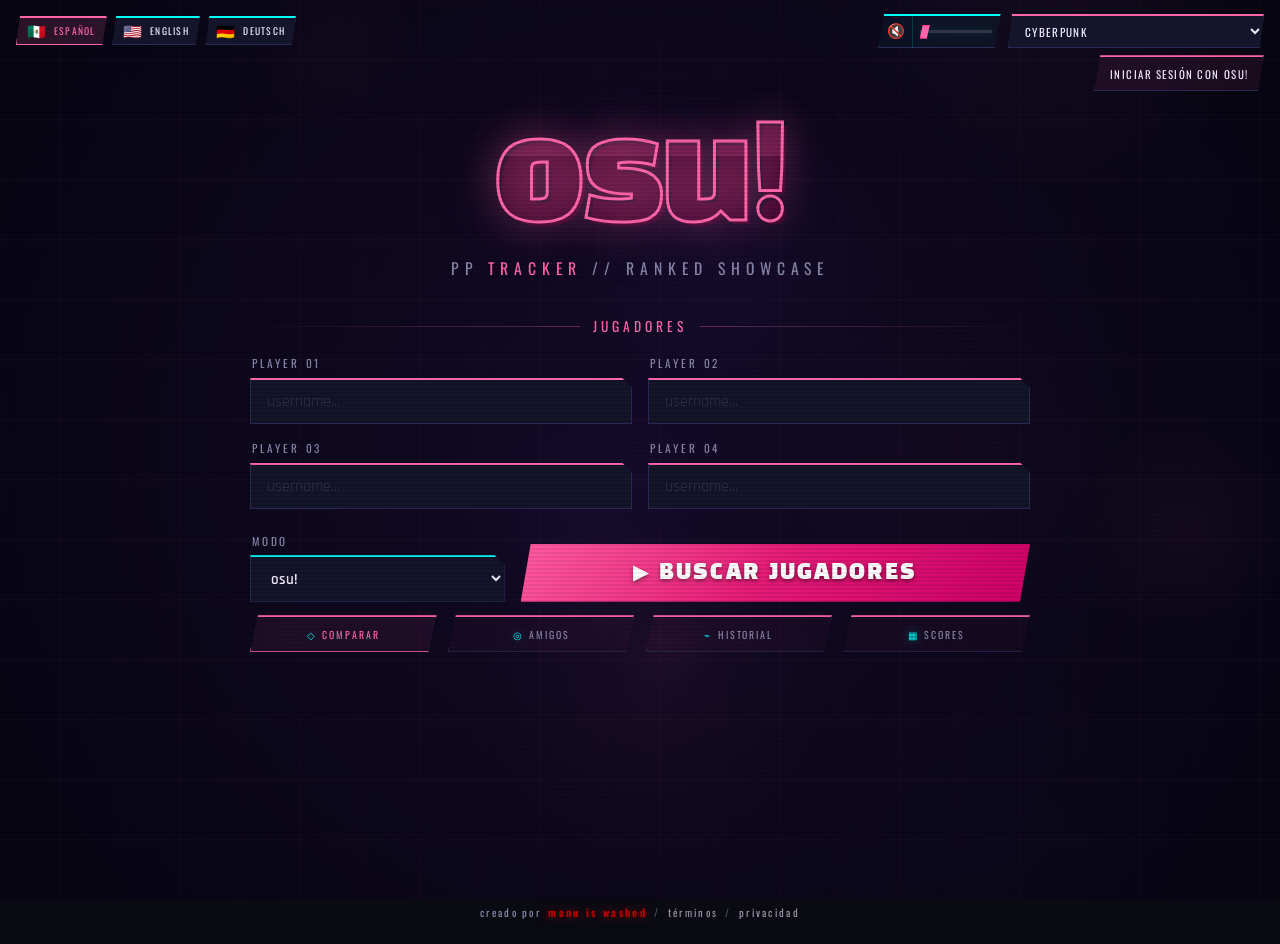
==== commit 85c0f20d: "feat: add map scores and snipe focus" ====
--- a/wwwroot/index.html
+++ b/wwwroot/index.html
@@ -117,6 +117,10 @@
                 <span class="room-nav-icon">⌁</span>
                 <span id="room-nav-history"></span>
             </a>
+            <a class="room-nav-link" href="#/scores" data-room-link="scores">
+                <span class="room-nav-icon">▦</span>
+                <span id="room-nav-scores"></span>
+            </a>
         </nav>
 
     </section>
@@ -222,6 +226,14 @@
         </div>
     </div>
 
+    <!-- ══ SNIPE FOCUS MODAL ══ -->
+    <div id="snipe-focus-overlay" class="snipe-focus-overlay" onclick="closeSnipeFocus(event)">
+        <div class="snipe-focus-modal" id="snipe-focus-modal">
+            <button class="focus-close snipe-focus-close" onclick="closeSnipeFocusBtn()">✕</button>
+            <div class="snipe-focus-content" id="snipe-focus-content"></div>
+        </div>
+    </div>
+
     <script src="sound-system.js"></script>
     <script src="animation-system.js"></script>
     <script src="theme-manager.js"></script>
--- a/wwwroot/styles.css
+++ b/wwwroot/styles.css
@@ -213,7 +213,7 @@
     width: 100%;
     max-width: 780px;
     display: grid;
-    grid-template-columns: repeat(3, minmax(0, 1fr));
+    grid-template-columns: repeat(4, minmax(0, 1fr));
     gap: 0.7rem;
     margin: -0.15rem 0 1.25rem;
 }
@@ -1379,6 +1379,1078 @@
     color: var(--cyan);
     border-color: rgba(0,255,255,0.24);
     background: rgba(0,255,255,0.06);
+}
+
+.scores-room {
+    width: 100%;
+    display: flex;
+    flex-direction: column;
+    gap: 1rem;
+}
+
+.scores-search {
+    display: grid;
+    grid-template-columns: minmax(0, 1fr) minmax(150px, 190px) minmax(190px, 240px);
+    gap: 0.85rem;
+    align-items: end;
+}
+
+.scores-query,
+.scores-mode-select {
+    width: 100%;
+}
+
+.scores-query {
+    background: var(--dark3);
+    border: 1px solid var(--border);
+    border-top: 2px solid var(--pink);
+    color: var(--text);
+    font-family: 'Rajdhani', sans-serif;
+    font-size: 1rem;
+    font-weight: 700;
+    outline: none;
+    padding: 0.72rem 1rem;
+    clip-path: polygon(0 0, calc(100% - 10px) 0, 100% 10px, 100% 100%, 0 100%);
+}
+
+.scores-query:focus {
+    border-color: var(--pink-bright);
+    box-shadow: 0 0 20px var(--pink-dim), inset 0 0 10px rgba(255,102,170,0.06);
+}
+
+.scores-search-button {
+    min-height: 45px;
+    margin: 0;
+    padding: 0.75rem 1rem;
+    font-size: 0.95rem;
+}
+
+.scores-scope-row {
+    display: flex;
+    align-items: center;
+    flex-wrap: wrap;
+    gap: 0.55rem;
+    padding: 0.7rem 0.8rem;
+    background: rgba(0,255,255,0.035);
+    border: 1px solid var(--border);
+    border-left: 2px solid var(--cyan);
+}
+
+.scores-scope-row > span {
+    margin-right: 0.15rem;
+    color: var(--muted);
+    font-family: 'Oswald', sans-serif;
+    font-size: 0.58rem;
+    letter-spacing: 0.18em;
+    text-transform: uppercase;
+}
+
+.scores-scope-tab {
+    min-height: 30px;
+    padding: 0.35rem 0.7rem;
+    background: rgba(255,102,170,0.06);
+    border: 1px solid var(--border);
+    color: var(--muted);
+    cursor: pointer;
+    font-family: 'Oswald', sans-serif;
+    font-size: 0.62rem;
+    letter-spacing: 0.16em;
+    text-transform: uppercase;
+    clip-path: polygon(7px 0, 100% 0, calc(100% - 7px) 100%, 0 100%);
+}
+
+.scores-scope-tab:hover,
+.scores-scope-tab:focus-visible,
+.scores-scope-tab.active {
+    border-color: var(--cyan);
+    color: var(--cyan);
+    background: rgba(0,255,255,0.08);
+    box-shadow: 0 0 14px rgba(0,255,255,0.14);
+    outline: none;
+}
+
+.scores-refresh-tab {
+    margin-left: auto;
+    border-color: rgba(255,102,170,0.32);
+    color: var(--pink);
+}
+
+.scores-empty-panel,
+.scores-auth-gate,
+.scores-snipe-empty {
+    min-height: 170px;
+    display: flex;
+    align-items: center;
+    justify-content: center;
+    gap: 0.85rem;
+    padding: 1rem;
+    background: rgba(10,10,18,0.48);
+    border: 1px solid var(--border);
+    color: var(--muted);
+    font-family: 'Oswald', sans-serif;
+    font-size: 0.72rem;
+    letter-spacing: 0.18em;
+    text-align: center;
+    text-transform: uppercase;
+}
+
+.scores-empty-panel {
+    flex-direction: column;
+}
+
+.scores-empty-icon {
+    color: var(--cyan);
+    font-size: 2.2rem;
+    text-shadow: 0 0 18px rgba(0,255,255,0.4);
+}
+
+.scores-auth-gate {
+    justify-content: space-between;
+    text-align: left;
+}
+
+.scores-auth-gate > div {
+    min-width: 0;
+}
+
+.scores-auth-gate strong,
+.scores-auth-gate span {
+    display: block;
+}
+
+.scores-auth-gate strong {
+    color: var(--cyan);
+    margin-bottom: 0.25rem;
+}
+
+.scores-global-fallback {
+    color: var(--cyan);
+    border-color: rgba(0,255,255,0.28);
+    background: rgba(0,255,255,0.06);
+}
+
+.scores-beatmap-hero {
+    display: grid;
+    grid-template-columns: minmax(210px, 30%) minmax(0, 1fr) auto;
+    gap: 1rem;
+    align-items: stretch;
+    padding: 1rem;
+    background:
+        linear-gradient(90deg, rgba(255,102,170,0.13), transparent 38%),
+        rgba(10,10,18,0.58);
+    border: 1px solid var(--border);
+    border-left: 3px solid var(--pink);
+    overflow: hidden;
+    clip-path: polygon(12px 0, 100% 0, calc(100% - 12px) 100%, 0 100%);
+}
+
+.scores-beatmap-cover-wrap {
+    min-height: 150px;
+    overflow: hidden;
+    border: 1px solid rgba(255,102,170,0.42);
+    box-shadow: 0 0 24px var(--pink-dim);
+    clip-path: polygon(9px 0, 100% 0, 100% calc(100% - 9px), calc(100% - 9px) 100%, 0 100%, 0 9px);
+}
+
+.scores-beatmap-cover {
+    width: 100%;
+    height: 100%;
+    object-fit: cover;
+    display: block;
+}
+
+.scores-beatmap-cover--empty {
+    display: flex;
+    align-items: center;
+    justify-content: center;
+    background: var(--dark3);
+    color: var(--muted);
+    font-size: 3rem;
+}
+
+.scores-beatmap-info {
+    min-width: 0;
+    display: flex;
+    flex-direction: column;
+    justify-content: center;
+}
+
+.scores-beatmap-kicker {
+    color: var(--cyan);
+    font-family: 'Oswald', sans-serif;
+    font-size: 0.64rem;
+    letter-spacing: 0.18em;
+    text-transform: uppercase;
+}
+
+.scores-beatmap-info h2 {
+    overflow-wrap: anywhere;
+    color: var(--text);
+    font-family: 'Black Han Sans', sans-serif;
+    font-size: clamp(1.5rem, 3.8vw, 2.45rem);
+    line-height: 1;
+    margin: 0.35rem 0 0.25rem;
+    text-shadow: 0 0 22px var(--pink-glow);
+}
+
+.scores-beatmap-info p {
+    color: var(--muted);
+    font-family: 'Oswald', sans-serif;
+    font-size: 0.78rem;
+    letter-spacing: 0.08em;
+    margin: 0;
+}
+
+.scores-beatmap-tags {
+    display: flex;
+    flex-wrap: wrap;
+    gap: 0.45rem;
+    margin-top: 0.85rem;
+}
+
+.scores-beatmap-tags span {
+    padding: 0.28rem 0.5rem;
+    background: rgba(0,255,255,0.06);
+    border: 1px solid rgba(0,255,255,0.18);
+    color: var(--cyan);
+    font-family: 'Oswald', sans-serif;
+    font-size: 0.62rem;
+    letter-spacing: 0.12em;
+    text-transform: uppercase;
+}
+
+.scores-beatmap-link {
+    align-self: start;
+    white-space: nowrap;
+}
+
+.scores-summary {
+    grid-template-columns: repeat(4, minmax(0, 1fr));
+}
+
+.scores-board {
+    display: grid;
+    gap: 0.75rem;
+}
+
+.scores-own-score {
+    display: grid;
+    gap: 0.65rem;
+}
+
+.scores-section-head {
+    display: flex;
+    align-items: center;
+    justify-content: space-between;
+    gap: 1rem;
+    padding-bottom: 0.55rem;
+    border-bottom: 2px solid var(--pink);
+    color: var(--muted);
+    font-family: 'Oswald', sans-serif;
+    font-size: 0.64rem;
+    letter-spacing: 0.2em;
+    text-transform: uppercase;
+}
+
+.scores-section-head strong {
+    color: var(--yellow);
+}
+
+.scores-row {
+    display: grid;
+    grid-template-columns: auto minmax(220px, 1.25fr) auto minmax(140px, 0.9fr) repeat(5, minmax(92px, 0.62fr)) auto;
+    gap: 0.65rem;
+    align-items: center;
+    padding: 0.72rem;
+    background: rgba(10,10,18,0.56);
+    border: 1px solid var(--border);
+    border-left: 3px solid var(--pink);
+}
+
+.scores-row--own {
+    border-color: rgba(255,221,0,0.34);
+    border-left-color: var(--yellow);
+    background: linear-gradient(90deg, rgba(255,221,0,0.08), rgba(10,10,18,0.62));
+}
+
+.scores-rank {
+    color: var(--pink);
+    font-family: 'Black Han Sans', sans-serif;
+    font-size: 1.15rem;
+    min-width: 42px;
+}
+
+.scores-user {
+    min-width: 0;
+    display: grid;
+    grid-template-columns: 44px minmax(0, 1fr);
+    gap: 0.65rem;
+    align-items: center;
+}
+
+.scores-avatar {
+    width: 44px;
+    height: 44px;
+    object-fit: cover;
+    border: 1px solid rgba(0,255,255,0.35);
+    clip-path: polygon(6px 0, 100% 0, 100% calc(100% - 6px), calc(100% - 6px) 100%, 0 100%, 0 6px);
+}
+
+.scores-user-copy,
+.scores-user-line {
+    min-width: 0;
+}
+
+.scores-user-line {
+    display: flex;
+    align-items: center;
+    gap: 0.35rem;
+}
+
+.scores-country {
+    flex: 0 0 auto;
+    font-size: 1rem;
+}
+
+.scores-user-line strong {
+    overflow: hidden;
+    color: var(--text);
+    font-family: 'Black Han Sans', sans-serif;
+    font-size: 0.9rem;
+    line-height: 1;
+    text-overflow: ellipsis;
+    white-space: nowrap;
+}
+
+.scores-mods {
+    display: flex;
+    flex-wrap: wrap;
+    gap: 0.28rem;
+    margin-top: 0.25rem;
+    min-height: 18px;
+    overflow: visible;
+}
+
+.scores-grade {
+    justify-self: center;
+    font-size: 1.05rem;
+}
+
+.scores-primary,
+.scores-metric {
+    min-width: 0;
+}
+
+.scores-primary span,
+.scores-metric span {
+    display: block;
+    color: var(--muted);
+    font-family: 'Oswald', sans-serif;
+    font-size: 0.5rem;
+    letter-spacing: 0.14em;
+    text-transform: uppercase;
+}
+
+.scores-primary strong,
+.scores-metric strong {
+    display: block;
+    overflow: hidden;
+    color: var(--text);
+    font-family: 'Oswald', sans-serif;
+    font-size: 0.8rem;
+    text-overflow: ellipsis;
+    white-space: nowrap;
+}
+
+.scores-primary strong {
+    color: var(--yellow);
+    font-family: 'Black Han Sans', sans-serif;
+    font-size: 0.95rem;
+}
+
+.scores-metric--pink strong {
+    color: var(--pink);
+}
+
+.scores-metric--cyan strong {
+    color: var(--cyan);
+}
+
+.scores-side {
+    display: grid;
+    justify-items: end;
+    gap: 0.35rem;
+}
+
+.scores-snipes {
+    display: grid;
+    gap: 0.75rem;
+    margin-top: 0.3rem;
+}
+
+.scores-snipe-grid {
+    display: grid;
+    grid-template-columns: repeat(2, minmax(0, 1fr));
+    gap: 0.75rem;
+}
+
+.scores-snipe-card {
+    min-width: 0;
+    cursor: pointer;
+    padding: 0.85rem;
+    background:
+        linear-gradient(135deg, rgba(255,102,170,0.12), rgba(0,255,255,0.035)),
+        rgba(10,10,18,0.64);
+    border: 1px solid var(--border);
+    border-top: 2px solid var(--cyan);
+    transition: border-color 0.18s ease, box-shadow 0.18s ease, transform 0.18s ease;
+}
+
+.scores-snipe-card:hover,
+.scores-snipe-card:focus-visible {
+    border-color: rgba(0,255,255,0.5);
+    box-shadow: 0 0 24px rgba(0,255,255,0.12), 0 0 24px rgba(255,102,170,0.09);
+    outline: none;
+    transform: translateY(-1px);
+}
+
+.scores-snipe-header {
+    display: flex;
+    align-items: flex-start;
+    justify-content: space-between;
+    gap: 0.75rem;
+    margin-bottom: 0.7rem;
+}
+
+.scores-snipe-kicker,
+.scores-snipe-player-label {
+    color: var(--cyan);
+    font-family: 'Oswald', sans-serif;
+    font-size: 0.5rem;
+    letter-spacing: 0.18em;
+    text-transform: uppercase;
+}
+
+.scores-snipe-title {
+    color: var(--text);
+    font-family: 'Black Han Sans', sans-serif;
+    font-size: 0.9rem;
+    line-height: 1.1;
+    overflow-wrap: anywhere;
+}
+
+.scores-snipe-date {
+    flex-shrink: 0;
+    text-align: right;
+    color: var(--muted);
+    font-family: 'Oswald', sans-serif;
+    font-size: 0.62rem;
+    letter-spacing: 0.12em;
+}
+
+.scores-snipe-date span,
+.scores-snipe-date strong {
+    display: block;
+}
+
+.scores-snipe-date strong {
+    margin-top: 0.15rem;
+    color: var(--yellow);
+}
+
+.scores-snipe-versus {
+    display: grid;
+    grid-template-columns: minmax(0, 1fr) auto minmax(0, 1fr);
+    gap: 0.65rem;
+    align-items: stretch;
+    margin-bottom: 0.75rem;
+}
+
+.scores-snipe-player {
+    min-width: 0;
+    padding: 0.65rem;
+    background: rgba(0,0,0,0.18);
+    border: 1px solid var(--border);
+}
+
+.scores-snipe-player--winner {
+    border-color: rgba(255,221,0,0.38);
+    background: rgba(255,221,0,0.055);
+}
+
+.scores-snipe-player-main {
+    display: grid;
+    grid-template-columns: 42px minmax(0, 1fr);
+    gap: 0.55rem;
+    align-items: center;
+    margin-top: 0.38rem;
+}
+
+.scores-snipe-avatar {
+    width: 42px;
+    height: 42px;
+    object-fit: cover;
+    border: 1px solid rgba(0,255,255,0.35);
+    clip-path: polygon(6px 0, 100% 0, 100% calc(100% - 6px), calc(100% - 6px) 100%, 0 100%, 0 6px);
+}
+
+.scores-snipe-player-copy,
+.scores-snipe-player-name {
+    min-width: 0;
+}
+
+.scores-snipe-player-name {
+    display: flex;
+    align-items: center;
+    gap: 0.3rem;
+}
+
+.scores-snipe-player-name strong {
+    overflow: hidden;
+    color: var(--text);
+    font-family: 'Black Han Sans', sans-serif;
+    font-size: 0.82rem;
+    line-height: 1;
+    text-overflow: ellipsis;
+    white-space: nowrap;
+}
+
+.scores-snipe-player-rank {
+    margin-top: 0.2rem;
+    color: var(--muted);
+    font-family: 'Oswald', sans-serif;
+    font-size: 0.56rem;
+    letter-spacing: 0.1em;
+    text-transform: uppercase;
+}
+
+.scores-snipe-player-mods {
+    display: flex;
+    flex-wrap: wrap;
+    gap: 0.25rem;
+    margin-top: 0.24rem;
+}
+
+.scores-snipe-player-stats {
+    display: grid;
+    grid-template-columns: repeat(2, minmax(0, 1fr));
+    gap: 0.35rem;
+    margin-top: 0.55rem;
+}
+
+.scores-snipe-player-stats div {
+    min-width: 0;
+    padding: 0.35rem;
+    background: rgba(0,0,0,0.18);
+    border: 1px solid rgba(255,255,255,0.06);
+}
+
+.scores-snipe-player-stats span,
+.scores-snipe-player-stats strong {
+    display: block;
+}
+
+.scores-snipe-player-stats span {
+    color: var(--muted);
+    font-family: 'Oswald', sans-serif;
+    font-size: 0.46rem;
+    letter-spacing: 0.12em;
+    text-transform: uppercase;
+}
+
+.scores-snipe-player-stats strong {
+    overflow: hidden;
+    color: var(--text);
+    font-family: 'Oswald', sans-serif;
+    font-size: 0.72rem;
+    text-overflow: ellipsis;
+    white-space: nowrap;
+}
+
+.scores-snipe-vs {
+    align-self: center;
+    display: grid;
+    place-items: center;
+    gap: 0.25rem;
+    min-width: 74px;
+    padding: 0.6rem 0.45rem;
+    background: rgba(255,102,170,0.08);
+    border: 1px solid rgba(255,102,170,0.22);
+    color: var(--pink);
+    text-align: center;
+}
+
+.scores-snipe-vs span,
+.scores-snipe-vs strong {
+    display: block;
+    font-family: 'Oswald', sans-serif;
+    text-transform: uppercase;
+}
+
+.scores-snipe-vs span {
+    color: var(--muted);
+    font-size: 0.48rem;
+    letter-spacing: 0.14em;
+}
+
+.scores-snipe-vs strong {
+    color: var(--yellow);
+    font-size: 0.72rem;
+    letter-spacing: 0.06em;
+}
+
+.scores-snipe-stats {
+    display: grid;
+    grid-template-columns: repeat(4, minmax(0, 1fr));
+    gap: 0.45rem;
+}
+
+.scores-snipe-stats div {
+    min-width: 0;
+    padding: 0.45rem;
+    background: rgba(0,0,0,0.16);
+    border: 1px solid var(--border);
+}
+
+.scores-snipe-stats span {
+    display: block;
+    color: var(--muted);
+    font-family: 'Oswald', sans-serif;
+    font-size: 0.48rem;
+    letter-spacing: 0.12em;
+    text-transform: uppercase;
+}
+
+.scores-snipe-stats strong {
+    display: block;
+    overflow: hidden;
+    color: var(--cyan);
+    font-family: 'Oswald', sans-serif;
+    font-size: 0.76rem;
+    text-overflow: ellipsis;
+    white-space: nowrap;
+}
+
+.scores-snipe-open {
+    margin-top: 0.7rem;
+    padding-top: 0.55rem;
+    border-top: 1px solid rgba(255,102,170,0.22);
+    color: var(--pink);
+    font-family: 'Oswald', sans-serif;
+    font-size: 0.58rem;
+    letter-spacing: 0.18em;
+    text-align: right;
+    text-transform: uppercase;
+}
+
+.snipe-focus-overlay {
+    position: fixed;
+    inset: 0;
+    z-index: 1200;
+    display: flex;
+    align-items: center;
+    justify-content: center;
+    padding: clamp(1rem, 3vw, 2.5rem);
+    background:
+        radial-gradient(circle at 50% 24%, rgba(255,102,170,0.16), transparent 34%),
+        radial-gradient(circle at 72% 56%, rgba(0,255,255,0.12), transparent 36%),
+        rgba(3,3,10,0.88);
+    opacity: 0;
+    pointer-events: none;
+    transition: opacity 0.22s ease;
+}
+
+.snipe-focus-overlay.active {
+    opacity: 1;
+    pointer-events: auto;
+}
+
+.snipe-focus-modal {
+    position: relative;
+    width: min(1180px, 100%);
+    max-height: min(92vh, 900px);
+    overflow: auto;
+    padding: clamp(1.2rem, 2.6vw, 2rem);
+    background:
+        linear-gradient(135deg, rgba(255,102,170,0.1), rgba(0,255,255,0.035) 52%, rgba(255,221,0,0.045)),
+        rgba(8,8,24,0.96);
+    border: 1px solid var(--border);
+    border-top: 2px solid var(--pink);
+    box-shadow: 0 35px 90px rgba(0,0,0,0.58), 0 0 55px rgba(255,102,170,0.14);
+    clip-path: polygon(18px 0, 100% 0, 100% calc(100% - 18px), calc(100% - 18px) 100%, 0 100%, 0 18px);
+    transform: translateY(14px) scale(0.98);
+    transition: transform 0.22s ease;
+}
+
+.snipe-focus-overlay.active .snipe-focus-modal {
+    transform: translateY(0) scale(1);
+}
+
+.snipe-focus-modal::before {
+    content: '';
+    position: absolute;
+    top: 0;
+    left: 0;
+    width: 48px;
+    height: 48px;
+    background: var(--pink);
+    clip-path: polygon(0 0, 100% 0, 0 100%);
+    pointer-events: none;
+}
+
+.snipe-focus-close {
+    z-index: 3;
+}
+
+.snipe-focus-content {
+    position: relative;
+    z-index: 2;
+}
+
+.snipe-focus-kicker {
+    color: var(--cyan);
+    font-family: 'Oswald', sans-serif;
+    font-size: 0.68rem;
+    letter-spacing: 0.24em;
+    text-transform: uppercase;
+}
+
+.snipe-focus-title {
+    max-width: 880px;
+    margin: 0.25rem 0 0.25rem;
+    color: var(--text);
+    font-family: 'Black Han Sans', sans-serif;
+    font-size: clamp(1.8rem, 4.8vw, 3.9rem);
+    line-height: 0.95;
+    overflow-wrap: anywhere;
+    text-transform: uppercase;
+    text-shadow: 0 0 30px var(--pink-glow);
+}
+
+.snipe-focus-map-card {
+    display: grid;
+    grid-template-columns: 136px minmax(0, 1fr);
+    gap: 0.9rem;
+    align-items: stretch;
+    margin-top: 0.85rem;
+    padding: 0.75rem;
+    width: min(760px, 100%);
+    background:
+        linear-gradient(90deg, rgba(0,255,255,0.09), transparent 54%),
+        rgba(10,10,18,0.48);
+    border: 1px solid var(--border);
+    border-left: 2px solid var(--cyan);
+    clip-path: polygon(10px 0, 100% 0, calc(100% - 10px) 100%, 0 100%);
+}
+
+.snipe-focus-map-cover-wrap {
+    min-height: 86px;
+    overflow: hidden;
+    border: 1px solid rgba(0,255,255,0.35);
+    box-shadow: 0 0 20px rgba(0,255,255,0.12);
+    clip-path: polygon(8px 0, 100% 0, 100% calc(100% - 8px), calc(100% - 8px) 100%, 0 100%, 0 8px);
+}
+
+.snipe-focus-map-cover {
+    width: 100%;
+    height: 100%;
+    object-fit: cover;
+    display: block;
+}
+
+.snipe-focus-map-cover--empty {
+    display: flex;
+    align-items: center;
+    justify-content: center;
+    background: var(--dark3);
+    color: var(--muted);
+    font-size: 2rem;
+}
+
+.snipe-focus-map-copy {
+    min-width: 0;
+    display: flex;
+    flex-direction: column;
+    justify-content: center;
+}
+
+.snipe-focus-map-kicker {
+    color: var(--cyan);
+    font-family: 'Oswald', sans-serif;
+    font-size: 0.58rem;
+    letter-spacing: 0.18em;
+    text-transform: uppercase;
+}
+
+.snipe-focus-map-title {
+    overflow: hidden;
+    color: var(--text);
+    font-family: 'Black Han Sans', sans-serif;
+    font-size: clamp(1.08rem, 2.7vw, 1.6rem);
+    line-height: 1;
+    margin: 0.2rem 0 0.12rem;
+    text-overflow: ellipsis;
+    white-space: nowrap;
+    text-shadow: 0 0 18px var(--pink-glow);
+}
+
+.snipe-focus-map-artist {
+    overflow: hidden;
+    color: var(--muted);
+    font-family: 'Oswald', sans-serif;
+    font-size: 0.68rem;
+    letter-spacing: 0.08em;
+    text-overflow: ellipsis;
+    white-space: nowrap;
+}
+
+.snipe-focus-map-tags {
+    display: flex;
+    flex-wrap: wrap;
+    gap: 0.35rem;
+    margin-top: 0.6rem;
+}
+
+.snipe-focus-map-tags span {
+    padding: 0.22rem 0.42rem;
+    background: rgba(0,255,255,0.06);
+    border: 1px solid rgba(0,255,255,0.18);
+    color: var(--cyan);
+    font-family: 'Oswald', sans-serif;
+    font-size: 0.54rem;
+    letter-spacing: 0.12em;
+    text-transform: uppercase;
+}
+
+.snipe-focus-stage {
+    display: grid;
+    grid-template-columns: minmax(0, 1fr) minmax(110px, 0.24fr) minmax(0, 1fr);
+    gap: 1rem;
+    align-items: stretch;
+    margin-top: 1.35rem;
+}
+
+.snipe-focus-player {
+    min-width: 0;
+    padding: 1rem;
+    background: rgba(10,10,18,0.72);
+    border: 1px solid var(--border);
+    border-left: 3px solid var(--pink);
+}
+
+.snipe-focus-player--winner {
+    border-left-color: var(--yellow);
+    box-shadow: inset 0 0 34px rgba(255,221,0,0.045);
+}
+
+.snipe-focus-player-label {
+    color: var(--cyan);
+    font-family: 'Oswald', sans-serif;
+    font-size: 0.62rem;
+    letter-spacing: 0.18em;
+    text-transform: uppercase;
+}
+
+.snipe-focus-avatar-wrap {
+    width: min(160px, 42vw);
+    aspect-ratio: 1;
+    margin: 0.75rem 0;
+    border: 2px solid rgba(255,102,170,0.45);
+    box-shadow: 0 0 26px var(--pink-dim);
+    clip-path: polygon(12px 0, 100% 0, 100% calc(100% - 12px), calc(100% - 12px) 100%, 0 100%, 0 12px);
+}
+
+.snipe-focus-player--winner .snipe-focus-avatar-wrap {
+    border-color: rgba(255,221,0,0.55);
+    box-shadow: 0 0 28px rgba(255,221,0,0.18);
+}
+
+.snipe-focus-avatar {
+    width: 100%;
+    height: 100%;
+    object-fit: cover;
+    display: block;
+}
+
+.snipe-focus-player-name {
+    display: flex;
+    align-items: center;
+    gap: 0.45rem;
+    min-width: 0;
+}
+
+.snipe-focus-player-name strong {
+    overflow: hidden;
+    color: var(--text);
+    font-family: 'Black Han Sans', sans-serif;
+    font-size: clamp(1.25rem, 2.9vw, 2rem);
+    line-height: 1;
+    text-overflow: ellipsis;
+    white-space: nowrap;
+}
+
+.snipe-focus-score-badges {
+    display: flex;
+    align-items: stretch;
+    flex-wrap: wrap;
+    gap: 0.55rem;
+    margin-top: 0.65rem;
+}
+
+.snipe-focus-position-badge,
+.snipe-focus-rank-badge {
+    min-width: 94px;
+    padding: 0.5rem 0.62rem;
+    background: rgba(0,0,0,0.22);
+    border: 1px solid var(--border);
+    border-top: 2px solid var(--cyan);
+}
+
+.snipe-focus-position-badge {
+    border-top-color: var(--yellow);
+    box-shadow: inset 0 0 22px rgba(255,221,0,0.035);
+}
+
+.snipe-focus-rank-badge {
+    min-width: 78px;
+}
+
+.snipe-focus-position-badge span,
+.snipe-focus-rank-badge span {
+    display: block;
+    color: var(--muted);
+    font-family: 'Oswald', sans-serif;
+    font-size: 0.48rem;
+    letter-spacing: 0.14em;
+    text-transform: uppercase;
+}
+
+.snipe-focus-position-badge strong {
+    display: block;
+    color: var(--yellow);
+    font-family: 'Black Han Sans', sans-serif;
+    font-size: 1.75rem;
+    line-height: 0.95;
+    text-shadow: 0 0 18px rgba(255,221,0,0.36);
+}
+
+.snipe-focus-rank-badge .rank-letter {
+    display: block;
+    margin-top: 0.05rem;
+    font-size: 1.75rem;
+}
+
+.snipe-focus-mods {
+    display: flex;
+    flex-wrap: wrap;
+    gap: 0.35rem;
+    margin: 0.65rem 0;
+}
+
+.snipe-focus-player-grid {
+    display: grid;
+    grid-template-columns: repeat(2, minmax(0, 1fr));
+    gap: 0.55rem;
+}
+
+.snipe-focus-metric,
+.snipe-focus-delta {
+    min-width: 0;
+    padding: 0.62rem;
+    background: rgba(0,0,0,0.18);
+    border: 1px solid var(--border);
+}
+
+.snipe-focus-metric span,
+.snipe-focus-delta span {
+    display: block;
+    color: var(--muted);
+    font-family: 'Oswald', sans-serif;
+    font-size: 0.54rem;
+    letter-spacing: 0.14em;
+    text-transform: uppercase;
+}
+
+.snipe-focus-metric strong,
+.snipe-focus-delta strong {
+    display: block;
+    overflow: hidden;
+    color: var(--text);
+    font-family: 'Black Han Sans', sans-serif;
+    font-size: clamp(0.95rem, 2vw, 1.25rem);
+    line-height: 1;
+    text-overflow: ellipsis;
+    white-space: nowrap;
+}
+
+.snipe-focus-metric--gold strong,
+.snipe-focus-delta--gold strong {
+    color: var(--yellow);
+}
+
+.snipe-focus-metric--pink strong,
+.snipe-focus-delta--pink strong {
+    color: var(--pink);
+}
+
+.snipe-focus-metric--cyan strong,
+.snipe-focus-delta--cyan strong {
+    color: var(--cyan);
+}
+
+.snipe-focus-metric--miss strong {
+    color: #FF8080;
+}
+
+.snipe-focus-center {
+    align-self: stretch;
+    display: grid;
+    place-items: center;
+    align-content: center;
+    gap: 0.45rem;
+    min-height: 220px;
+    padding: 1rem 0.8rem;
+    background:
+        linear-gradient(180deg, rgba(255,102,170,0.14), rgba(0,255,255,0.06)),
+        rgba(10,10,18,0.68);
+    border: 1px solid rgba(255,102,170,0.28);
+    text-align: center;
+}
+
+.snipe-focus-center span,
+.snipe-focus-center strong,
+.snipe-focus-center em {
+    display: block;
+    font-family: 'Oswald', sans-serif;
+    text-transform: uppercase;
+}
+
+.snipe-focus-center span {
+    color: var(--muted);
+    font-size: 0.62rem;
+    letter-spacing: 0.2em;
+}
+
+.snipe-focus-center strong {
+    color: var(--yellow);
+    font-family: 'Black Han Sans', sans-serif;
+    font-size: clamp(1.5rem, 3.6vw, 2.8rem);
+    line-height: 1;
+    text-shadow: 0 0 22px rgba(255,221,0,0.22);
+}
+
+.snipe-focus-center em {
+    color: var(--cyan);
+    font-size: 0.68rem;
+    font-style: normal;
+    letter-spacing: 0.12em;
+}
+
+.snipe-focus-deltas {
+    display: grid;
+    grid-template-columns: repeat(4, minmax(0, 1fr));
+    gap: 0.75rem;
+    margin-top: 1rem;
 }
 
 .results-header {
@@ -2208,6 +3280,12 @@
         color: #AAAAFF;
     }
 
+    .mod-chip.mod-nm {
+        background: rgba(198,203,235,0.1);
+        border-color: rgba(198,203,235,0.35);
+        color: #DFE3FF;
+    }
+
 .tp-compact-pp {
     font-family: 'Black Han Sans', sans-serif;
     font-size: 1.3rem;
@@ -4917,6 +5995,116 @@
         backdrop-filter: blur(10px);
     }
 
+.theme-transition-overlay {
+    --theme-transition-accent: rgba(255,102,170,0.8);
+    position: fixed;
+    inset: 0;
+    z-index: 2147483000;
+    overflow: hidden;
+    background:
+        radial-gradient(circle at 50% 50%, rgba(255,255,255,0.025), transparent 34%),
+        #010103;
+    opacity: 0;
+    pointer-events: none;
+    transition: opacity 220ms ease;
+}
+
+.theme-transition-overlay.is-active,
+.theme-transition-overlay.is-revealing {
+    pointer-events: auto;
+}
+
+.theme-transition-overlay.is-active {
+    opacity: 1;
+}
+
+.theme-transition-overlay.is-revealing {
+    opacity: 0;
+    transition-duration: 280ms;
+}
+
+.theme-transition-overlay[data-next-theme="cyberpunk"] {
+    --theme-transition-accent: rgba(0,255,255,0.82);
+}
+
+.theme-transition-overlay[data-next-theme="heaven"] {
+    --theme-transition-accent: rgba(255,235,150,0.78);
+    background:
+        radial-gradient(circle at 50% 50%, rgba(255,255,255,0.08), transparent 34%),
+        #05060a;
+}
+
+.theme-transition-overlay[data-next-theme="crimson"],
+.theme-transition-overlay[data-next-theme="horror"] {
+    --theme-transition-accent: rgba(255,24,24,0.9);
+}
+
+.theme-transition-scan,
+.theme-transition-flash {
+    position: absolute;
+    inset: 0;
+    pointer-events: none;
+}
+
+.theme-transition-scan {
+    opacity: 0.46;
+    background:
+        linear-gradient(90deg, transparent 0 43%, var(--theme-transition-accent) 50%, transparent 57%),
+        repeating-linear-gradient(180deg, rgba(255,255,255,0.08) 0 1px, transparent 1px 8px);
+    transform: translateX(-115%) skewX(-12deg);
+}
+
+.theme-transition-overlay.is-active .theme-transition-scan,
+.theme-transition-overlay.is-revealing .theme-transition-scan {
+    animation: theme-transition-sweep 360ms cubic-bezier(0.2, 0.8, 0.2, 1) both;
+}
+
+.theme-transition-flash {
+    opacity: 0;
+    background:
+        radial-gradient(circle at 50% 50%, var(--theme-transition-accent), transparent 28%),
+        linear-gradient(90deg, transparent 0 35%, var(--theme-transition-accent) 50%, transparent 65%);
+    mix-blend-mode: screen;
+}
+
+.theme-transition-overlay.is-active .theme-transition-flash {
+    animation: theme-transition-flash 260ms ease-out both;
+}
+
+.theme-transition-overlay.is-revealing .theme-transition-flash {
+    animation: theme-transition-flash 280ms ease-out reverse both;
+}
+
+html.theme-transitioning {
+    cursor: wait;
+}
+
+@keyframes theme-transition-sweep {
+    0% {
+        transform: translateX(-115%) skewX(-12deg);
+    }
+
+    100% {
+        transform: translateX(115%) skewX(-12deg);
+    }
+}
+
+@keyframes theme-transition-flash {
+    0% {
+        opacity: 0;
+        transform: scaleX(0.76);
+    }
+
+    45% {
+        opacity: 0.42;
+    }
+
+    100% {
+        opacity: 0;
+        transform: scaleX(1.05);
+    }
+}
+
 /* ══════════════════════════════════════
    AUTH WIDGET
    ══════════════════════════════════════ */
@@ -6623,7 +7811,7 @@
     }
 
     .room-nav {
-        grid-template-columns: repeat(3, minmax(0, 1fr));
+        grid-template-columns: repeat(2, minmax(0, 1fr));
     }
 
     .focus-tp-mini-grid {
@@ -6686,6 +7874,71 @@
     .top-play-metrics div:nth-child(3),
     .top-play-metrics div:nth-child(4) {
         border-top: 1px solid var(--border);
+    }
+
+    .scores-search {
+        grid-template-columns: minmax(0, 1fr) minmax(150px, 190px);
+    }
+
+    .scores-search-button {
+        grid-column: 1 / -1;
+    }
+
+    .scores-beatmap-hero {
+        grid-template-columns: 180px minmax(0, 1fr);
+    }
+
+    .scores-beatmap-link {
+        grid-column: 1 / -1;
+        justify-self: start;
+    }
+
+    .scores-summary {
+        grid-template-columns: repeat(2, minmax(0, 1fr));
+    }
+
+    .scores-row {
+        grid-template-columns: auto minmax(0, 1fr) auto;
+        gap: 0.7rem;
+    }
+
+    .scores-primary,
+    .scores-metric {
+        padding: 0.5rem;
+        border: 1px solid var(--border);
+    }
+
+    .scores-primary,
+    .scores-metric,
+    .scores-side {
+        grid-column: auto;
+    }
+
+    .scores-side {
+        grid-column: 1 / -1;
+        display: flex;
+        justify-content: flex-end;
+        align-items: center;
+    }
+
+    .scores-snipe-grid {
+        grid-template-columns: 1fr;
+    }
+
+    .snipe-focus-map-card {
+        width: 100%;
+    }
+
+    .snipe-focus-stage {
+        grid-template-columns: 1fr;
+    }
+
+    .snipe-focus-center {
+        min-height: 100px;
+    }
+
+    .snipe-focus-deltas {
+        grid-template-columns: repeat(2, minmax(0, 1fr));
     }
 
     .player-profile-stat {
@@ -6794,6 +8047,74 @@
 
     .top-play-position {
         font-size: 1.15rem;
+    }
+
+    .scores-search {
+        grid-template-columns: 1fr;
+    }
+
+    .scores-scope-row {
+        justify-content: center;
+    }
+
+    .scores-refresh-tab {
+        margin-left: 0;
+    }
+
+    .scores-auth-gate {
+        align-items: stretch;
+        flex-direction: column;
+        text-align: center;
+    }
+
+    .scores-beatmap-hero {
+        grid-template-columns: 1fr;
+    }
+
+    .scores-beatmap-cover-wrap {
+        min-height: 180px;
+    }
+
+    .scores-row {
+        grid-template-columns: auto minmax(0, 1fr);
+    }
+
+    .scores-grade {
+        justify-self: end;
+    }
+
+    .scores-primary,
+    .scores-metric {
+        grid-column: 1 / -1;
+    }
+
+    .scores-snipe-stats {
+        grid-template-columns: 1fr;
+    }
+
+    .scores-snipe-versus {
+        grid-template-columns: 1fr;
+    }
+
+    .snipe-focus-map-card {
+        grid-template-columns: 1fr;
+    }
+
+    .snipe-focus-map-cover-wrap {
+        min-height: 120px;
+    }
+
+    .scores-snipe-vs {
+        min-height: 62px;
+    }
+
+    .snipe-focus-player-grid,
+    .snipe-focus-deltas {
+        grid-template-columns: 1fr;
+    }
+
+    .snipe-focus-player-name strong {
+        white-space: normal;
     }
 
     .friends-room-summary,
@@ -7518,6 +8839,99 @@
     color: #B8860B;
 }
 
+[data-theme="heaven"] .scores-query,
+[data-theme="heaven"] .scores-scope-row,
+[data-theme="heaven"] .scores-empty-panel,
+[data-theme="heaven"] .scores-auth-gate,
+[data-theme="heaven"] .scores-snipe-empty {
+    background: rgba(255,255,255,0.68);
+    border-color: rgba(74,144,217,0.24);
+}
+
+[data-theme="heaven"] .scores-scope-tab {
+    background: rgba(74,144,217,0.055);
+    border-color: rgba(74,144,217,0.22);
+}
+
+[data-theme="heaven"] .scores-scope-tab:hover,
+[data-theme="heaven"] .scores-scope-tab:focus-visible,
+[data-theme="heaven"] .scores-scope-tab.active {
+    background: rgba(214,107,157,0.1);
+    border-color: rgba(214,107,157,0.32);
+    color: var(--pink);
+}
+
+[data-theme="heaven"] .scores-beatmap-hero,
+[data-theme="heaven"] .scores-row,
+[data-theme="heaven"] .scores-snipe-card,
+[data-theme="heaven"] .scores-snipe-player,
+[data-theme="heaven"] .snipe-focus-modal,
+[data-theme="heaven"] .snipe-focus-map-card,
+[data-theme="heaven"] .snipe-focus-player,
+[data-theme="heaven"] .snipe-focus-center,
+[data-theme="heaven"] .snipe-focus-metric,
+[data-theme="heaven"] .snipe-focus-delta,
+[data-theme="heaven"] .snipe-focus-position-badge,
+[data-theme="heaven"] .snipe-focus-rank-badge {
+    background: rgba(255,255,255,0.72);
+    border-color: rgba(74,144,217,0.24);
+}
+
+[data-theme="heaven"] .scores-beatmap-hero,
+[data-theme="heaven"] .scores-row,
+[data-theme="heaven"] .snipe-focus-map-card {
+    border-left-color: var(--pink-bright);
+}
+
+[data-theme="heaven"] .scores-beatmap-cover-wrap,
+[data-theme="heaven"] .snipe-focus-map-cover-wrap,
+[data-theme="heaven"] .scores-avatar {
+    border-color: rgba(74,144,217,0.32);
+    box-shadow: 0 0 14px rgba(74,144,217,0.12);
+}
+
+[data-theme="heaven"] .scores-beatmap-info h2,
+[data-theme="heaven"] .snipe-focus-map-title,
+[data-theme="heaven"] .scores-user-line strong,
+[data-theme="heaven"] .scores-snipe-title {
+    text-shadow: none;
+}
+
+[data-theme="heaven"] .snipe-focus-map-tags span {
+    background: rgba(74,144,217,0.07);
+    border-color: rgba(74,144,217,0.22);
+    color: var(--pink-bright);
+}
+
+[data-theme="heaven"] .scores-primary strong,
+[data-theme="heaven"] .scores-section-head strong,
+[data-theme="heaven"] .scores-rank,
+[data-theme="heaven"] .snipe-focus-position-badge strong,
+[data-theme="heaven"] .snipe-focus-center strong,
+[data-theme="heaven"] .snipe-focus-metric--gold strong,
+[data-theme="heaven"] .snipe-focus-delta--gold strong {
+    color: #B8860B;
+}
+
+[data-theme="heaven"] .snipe-focus-overlay {
+    background:
+        radial-gradient(circle at 50% 24%, rgba(214,107,157,0.16), transparent 34%),
+        radial-gradient(circle at 72% 56%, rgba(74,144,217,0.14), transparent 36%),
+        rgba(246,248,255,0.82);
+}
+
+[data-theme="heaven"] .snipe-focus-title,
+[data-theme="heaven"] .snipe-focus-player-name strong,
+[data-theme="heaven"] .snipe-focus-center strong {
+    text-shadow: none;
+}
+
+[data-theme="heaven"] .snipe-focus-player--winner,
+[data-theme="heaven"] .scores-snipe-player--winner {
+    border-color: rgba(201,162,39,0.28);
+    background: rgba(255,248,220,0.76);
+}
+
 :root[data-theme="heaven"]::before,
 [data-theme="heaven"] body::before,
 [data-theme="heaven"] body::after {
@@ -9323,7 +10737,10 @@
     .compare-duel-shell,
     .compare-duel-toggle,
     .compare-duel-language,
-    .compare-duel-close {
+    .compare-duel-close,
+    .theme-transition-overlay,
+    .theme-transition-scan,
+    .theme-transition-flash {
         transition-duration: 0.01ms !important;
         animation-duration: 0.01ms !important;
         animation-iteration-count: 1 !important;
@@ -9343,4 +10760,8 @@
         animation: none !important;
         opacity: 0 !important;
     }
-}
+
+    .theme-transition-overlay {
+        display: none;
+    }
+}
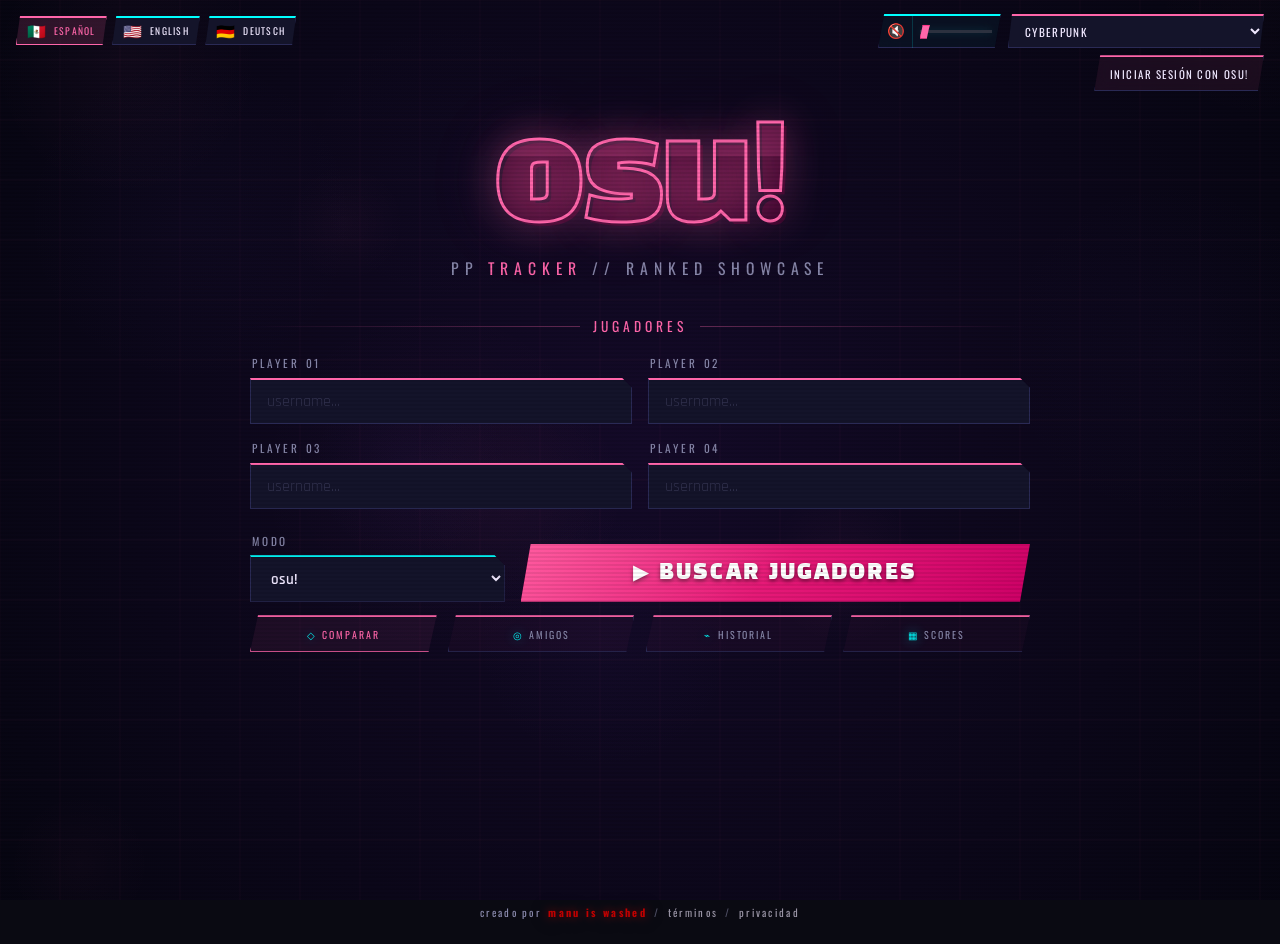
==== commit faec1364: "feat: add clean comparison sharing" ====
--- a/wwwroot/index.html
+++ b/wwwroot/index.html
@@ -5,7 +5,17 @@
     <meta name="viewport" content="width=device-width, initial-scale=1.0">
     <title>osu! PP Tracker</title>
     <script>
-        document.documentElement.dataset.theme = localStorage.getItem('theme') || 'cyberpunk';
+        (() => {
+            const storedTheme = localStorage.getItem('theme') || 'cyberpunk';
+            const host = window.location.hostname;
+            const canUseLockedThemes = host === 'localhost'
+                || host === '127.0.0.1'
+                || host === '::1'
+                || host.endsWith('.local');
+            document.documentElement.dataset.theme = storedTheme === 'crimson' && !canUseLockedThemes
+                ? 'cyberpunk'
+                : storedTheme;
+        })();
     </script>
     <link href="https://fonts.googleapis.com/css2?family=Black+Han+Sans&family=Oswald:wght@400;600;700&family=Rajdhani:wght@400;500;600;700&display=swap" rel="stylesheet">
     <link rel="stylesheet" href="styles.css">
@@ -136,7 +146,11 @@
 
         <div class="refresh-bar">
             <div class="refresh-info"><span id="last-update">—</span></div>
-            <button class="btn-refresh" id="btn-refresh" onclick="refreshData()"></button>
+            <div class="results-actions">
+                <button class="btn-clean-view" id="btn-clean-view" type="button" onclick="toggleComparisonCleanView()" aria-pressed="false"></button>
+                <button class="btn-share-capture" id="btn-share-capture" type="button" onclick="openShareCapture()"></button>
+                <button class="btn-refresh" id="btn-refresh" onclick="refreshData()"></button>
+            </div>
         </div>
 
         <div id="podium-banner" class="podium-banner" style="display:none;">
@@ -226,6 +240,36 @@
         </div>
     </div>
 
+    <!-- ══ SHARE / SCREENSHOT MODAL ══ -->
+    <div id="share-capture-overlay" class="share-capture-overlay" onclick="closeShareCapture(event)" aria-hidden="true">
+        <div class="share-capture-modal" role="dialog" aria-modal="true" aria-labelledby="share-capture-title">
+            <button class="share-capture-close" type="button" onclick="closeShareCaptureBtn()">✕</button>
+            <div class="share-capture-head">
+                <div class="share-capture-kicker" id="share-capture-kicker"></div>
+                <h2 id="share-capture-title"></h2>
+                <p id="share-capture-copy"></p>
+            </div>
+            <div class="share-capture-options" role="group" aria-label="Screenshot style">
+                <button class="share-capture-option" id="share-capture-option-full" type="button" onclick="setShareCaptureVariant('full')">
+                    <strong id="share-capture-full-label"></strong>
+                    <span id="share-capture-full-copy"></span>
+                </button>
+                <button class="share-capture-option" id="share-capture-option-clean" type="button" onclick="setShareCaptureVariant('clean')">
+                    <strong id="share-capture-clean-label"></strong>
+                    <span id="share-capture-clean-copy"></span>
+                </button>
+            </div>
+            <div class="share-capture-preview" id="share-capture-preview">
+                <div class="share-capture-empty" id="share-capture-empty"></div>
+            </div>
+            <div class="share-capture-error" id="share-capture-error" style="display:none;"></div>
+            <div class="share-capture-actions">
+                <button class="share-capture-generate" id="share-capture-generate" type="button" onclick="generateShareCapturePreview()"></button>
+                <button class="share-capture-download" id="share-capture-download" type="button" onclick="downloadShareCapture()" disabled></button>
+            </div>
+        </div>
+    </div>
+
     <!-- ══ SNIPE FOCUS MODAL ══ -->
     <div id="snipe-focus-overlay" class="snipe-focus-overlay" onclick="closeSnipeFocus(event)">
         <div class="snipe-focus-modal" id="snipe-focus-modal">
--- a/wwwroot/styles.css
+++ b/wwwroot/styles.css
@@ -53,6 +53,40 @@
         --border: #2A2A55;
     }
 
+    :root[data-theme="crimson"] {
+        --pink: #D12A24;
+        --pink-bright: #FF3B32;
+        --pink-glow: #FF2A2466;
+        --pink-dim: #A512122A;
+        --yellow: #FFB13B;
+        --cyan: #D8B87B;
+        --dark: #050101;
+        --dark2: #0B0303;
+        --dark3: #150606;
+        --dark4: #240909;
+        --card-bg: #0B0303;
+        --text: #F5E4CF;
+        --muted: #A98475;
+        --border: #552019;
+        --theme-bg: #050101;
+        --theme-surface: #0B0303;
+        --theme-surface-raised: #150606;
+        --theme-surface-hover: #240909;
+        --theme-text: #F5E4CF;
+        --theme-text-muted: #A98475;
+        --theme-border: #552019;
+        --theme-primary: #D12A24;
+        --theme-primary-bright: #FF3B32;
+        --theme-primary-glow: #FF2A2466;
+        --theme-primary-dim: #A512122A;
+        --theme-accent: #D8B87B;
+        --theme-reward: #FFB13B;
+        --theme-danger: #FF5A4D;
+        --theme-overlay-bg: rgba(5,1,1,0.9);
+        --theme-header-bg: rgba(12,3,3,0.88);
+        --theme-scanline: rgba(255,38,30,0.055);
+    }
+
 * {
     margin: 0;
     padding: 0;
@@ -3775,6 +3809,16 @@
     display: flex;
     align-items: center;
     gap: 1rem;
+    max-height: 160px;
+    overflow: hidden;
+    transition:
+        opacity 0.26s ease,
+        transform 0.32s cubic-bezier(0.2, 0.8, 0.2, 1),
+        filter 0.26s ease,
+        max-height 0.34s ease,
+        margin 0.34s ease,
+        padding 0.34s ease,
+        border-width 0.34s ease;
 }
 
 .podium-label {
@@ -3801,6 +3845,14 @@
     display: grid;
     grid-template-columns: repeat(4, minmax(0, 1fr));
     gap: 0.75rem;
+    max-height: 170px;
+    overflow: hidden;
+    transition:
+        opacity 0.26s ease,
+        transform 0.32s cubic-bezier(0.2, 0.8, 0.2, 1),
+        filter 0.26s ease,
+        max-height 0.34s ease,
+        margin 0.34s ease;
 }
 
 .compare-summary-item {
@@ -5481,6 +5533,9 @@
     align-items: start;
     max-width: min(1900px, calc(100vw - 1.5rem));
     margin: 0 auto;
+    transition:
+        max-width 0.42s cubic-bezier(0.2, 0.8, 0.2, 1),
+        grid-template-columns 0.42s cubic-bezier(0.2, 0.8, 0.2, 1);
 }
 
 .comparison-main {
@@ -5489,6 +5544,7 @@
     min-width: 0;
     position: relative;
     z-index: 1;
+    transition: transform 0.34s cubic-bezier(0.2, 0.8, 0.2, 1);
 }
 
 .comparison-main .cards-container {
@@ -5527,6 +5583,14 @@
     align-items: start;
     max-width: none;
     margin: 0;
+    max-height: 1200px;
+    overflow: hidden;
+    transition:
+        opacity 0.28s ease,
+        transform 0.34s cubic-bezier(0.2, 0.8, 0.2, 1),
+        filter 0.28s ease,
+        max-height 0.38s ease,
+        margin 0.38s ease;
 }
 
 .compare-breakdown-column {
@@ -5728,6 +5792,297 @@
 .compare-breakdown-card--pink .compare-breakdown-fill {
     background: linear-gradient(90deg, var(--pink), var(--pink-bright));
     box-shadow: 0 0 12px rgba(255,102,170,0.42);
+}
+
+#results.comparison-clean-view .podium-banner,
+#results.comparison-clean-view .compare-summary,
+#results.comparison-clean-view .compare-breakdown {
+    opacity: 0;
+    max-height: 0;
+    margin-top: 0;
+    margin-bottom: 0;
+    filter: blur(8px);
+    pointer-events: none;
+    transform: translateY(-14px) scale(0.985);
+}
+
+#results.comparison-clean-view .podium-banner {
+    padding-top: 0;
+    padding-bottom: 0;
+    border-top-width: 0;
+    border-bottom-width: 0;
+}
+
+#results.comparison-clean-view .comparison-stage {
+    grid-template-columns: minmax(620px, 1200px);
+    max-width: min(1200px, calc(100vw - 1.5rem));
+}
+
+#results.comparison-clean-view .comparison-main {
+    grid-column: 1;
+    transform: translateY(-0.25rem);
+}
+
+#results.comparison-clean-view .player-card {
+    animation: clean-card-focus 0.42s cubic-bezier(0.2, 0.8, 0.2, 1) both;
+}
+
+@keyframes clean-card-focus {
+    from {
+        opacity: 0.78;
+        transform: translateY(18px) scale(0.985);
+        filter: saturate(0.9);
+    }
+
+    to {
+        opacity: 1;
+        transform: translateY(0) scale(1);
+        filter: saturate(1.05);
+    }
+}
+
+/* ══════════════════════════════════════
+   SHARE CAPTURE MODAL
+   ══════════════════════════════════════ */
+.share-capture-overlay {
+    position: fixed;
+    inset: 0;
+    z-index: 12000;
+    display: none;
+    align-items: center;
+    justify-content: center;
+    padding: 2rem;
+    background:
+        radial-gradient(circle at 50% 38%, rgba(255,102,170,0.18), transparent 34%),
+        rgba(3,3,12,0.86);
+    backdrop-filter: blur(10px);
+    opacity: 0;
+    transition: opacity 0.24s ease;
+}
+
+.share-capture-overlay.active {
+    display: flex;
+    opacity: 1;
+}
+
+body.share-capture-open {
+    overflow: hidden;
+}
+
+.share-capture-modal {
+    position: relative;
+    width: min(980px, calc(100vw - 2rem));
+    max-height: min(860px, calc(100vh - 2rem));
+    overflow: auto;
+    padding: 1.35rem;
+    background:
+        linear-gradient(135deg, rgba(255,102,170,0.08), transparent 42%, rgba(0,245,255,0.045)),
+        rgba(8,8,35,0.97);
+    border: 1px solid var(--border);
+    border-top: 3px solid var(--pink);
+    box-shadow: 0 28px 90px rgba(0,0,0,0.68), 0 0 60px rgba(255,102,170,0.12);
+    clip-path: polygon(16px 0, 100% 0, 100% calc(100% - 16px), calc(100% - 16px) 100%, 0 100%, 0 16px);
+    transform: translateY(18px) scale(0.98);
+    animation: share-capture-in 0.32s cubic-bezier(0.2, 0.8, 0.2, 1) both;
+}
+
+@keyframes share-capture-in {
+    to {
+        transform: translateY(0) scale(1);
+    }
+}
+
+.share-capture-close {
+    position: absolute;
+    top: 1rem;
+    right: 1rem;
+    width: 34px;
+    height: 34px;
+    background: rgba(255,102,170,0.12);
+    border: 1px solid var(--pink-glow);
+    color: var(--pink);
+    cursor: pointer;
+}
+
+.share-capture-head {
+    padding-right: 3rem;
+    margin-bottom: 1rem;
+}
+
+.share-capture-kicker {
+    color: var(--cyan);
+    font-family: 'Oswald', sans-serif;
+    font-size: 0.68rem;
+    letter-spacing: 0.26em;
+    text-transform: uppercase;
+}
+
+.share-capture-head h2 {
+    margin-top: 0.15rem;
+    color: var(--text);
+    font-family: 'Black Han Sans', sans-serif;
+    font-size: clamp(1.9rem, 5vw, 3.6rem);
+    line-height: 0.98;
+    text-transform: uppercase;
+    text-shadow: 0 0 22px var(--pink-glow);
+}
+
+.share-capture-head p {
+    max-width: 720px;
+    margin-top: 0.65rem;
+    color: var(--muted);
+    font-family: 'Rajdhani', sans-serif;
+    font-size: 1rem;
+    font-weight: 600;
+}
+
+.share-capture-options {
+    display: grid;
+    grid-template-columns: repeat(2, minmax(0, 1fr));
+    gap: 0.75rem;
+    margin-bottom: 1rem;
+}
+
+.share-capture-option {
+    min-height: 88px;
+    padding: 0.85rem 1rem;
+    text-align: left;
+    background: rgba(255,102,170,0.04);
+    border: 1px solid var(--border);
+    border-top: 2px solid rgba(255,102,170,0.5);
+    color: var(--text);
+    cursor: pointer;
+    clip-path: polygon(8px 0, 100% 0, calc(100% - 8px) 100%, 0 100%);
+    transition: transform 0.2s ease, border-color 0.2s ease, background 0.2s ease, box-shadow 0.2s ease;
+}
+
+.share-capture-option strong {
+    display: block;
+    margin-bottom: 0.28rem;
+    color: var(--pink);
+    font-family: 'Oswald', sans-serif;
+    letter-spacing: 0.15em;
+    text-transform: uppercase;
+}
+
+.share-capture-option span {
+    color: var(--muted);
+    font-family: 'Rajdhani', sans-serif;
+    font-size: 0.92rem;
+    font-weight: 600;
+}
+
+.share-capture-option:hover,
+.share-capture-option:focus-visible,
+.share-capture-option.active {
+    transform: translateY(-2px);
+    border-color: var(--cyan);
+    background: rgba(0,245,255,0.07);
+    box-shadow: 0 14px 34px rgba(0,0,0,0.26), 0 0 18px rgba(0,245,255,0.09);
+}
+
+.share-capture-option.active strong {
+    color: var(--cyan);
+}
+
+.share-capture-preview {
+    display: grid;
+    min-height: 290px;
+    place-items: center;
+    overflow: hidden;
+    margin-bottom: 1rem;
+    background:
+        linear-gradient(135deg, rgba(0,0,0,0.18), rgba(255,102,170,0.04)),
+        var(--dark2);
+    border: 1px solid var(--border);
+}
+
+.share-capture-empty,
+.share-capture-loading {
+    display: grid;
+    place-items: center;
+    gap: 0.85rem;
+    padding: 2rem;
+    color: var(--muted);
+    font-family: 'Oswald', sans-serif;
+    font-size: 0.8rem;
+    letter-spacing: 0.18em;
+    text-align: center;
+    text-transform: uppercase;
+}
+
+.share-capture-image {
+    display: block;
+    width: 100%;
+    height: auto;
+}
+
+.share-capture-error {
+    margin-bottom: 1rem;
+    padding: 0.8rem 1rem;
+    color: var(--theme-danger);
+    font-family: 'Oswald', sans-serif;
+    font-size: 0.76rem;
+    letter-spacing: 0.12em;
+    text-transform: uppercase;
+    border: 1px solid rgba(255,128,128,0.28);
+    background: rgba(255,64,64,0.08);
+}
+
+.share-capture-actions {
+    display: flex;
+    justify-content: flex-end;
+    gap: 0.75rem;
+}
+
+.share-capture-generate,
+.share-capture-download {
+    min-width: 180px;
+    padding: 0.75rem 1.2rem;
+    border: 1px solid var(--pink);
+    background: rgba(255,102,170,0.08);
+    color: var(--pink);
+    font-family: 'Oswald', sans-serif;
+    font-size: 0.72rem;
+    letter-spacing: 0.18em;
+    text-transform: uppercase;
+    cursor: pointer;
+    clip-path: polygon(8px 0, 100% 0, calc(100% - 8px) 100%, 0 100%);
+}
+
+.share-capture-download {
+    border-color: var(--cyan);
+    color: var(--cyan);
+}
+
+.share-capture-generate:hover,
+.share-capture-generate:focus-visible,
+.share-capture-download:hover,
+.share-capture-download:focus-visible {
+    background: rgba(255,102,170,0.14);
+}
+
+.share-capture-generate:disabled,
+.share-capture-download:disabled {
+    opacity: 0.45;
+    cursor: not-allowed;
+}
+
+@media (max-width: 720px) {
+    .share-capture-overlay {
+        padding: 0.75rem;
+    }
+
+    .share-capture-options,
+    .share-capture-actions {
+        grid-template-columns: 1fr;
+        flex-direction: column;
+    }
+
+    .share-capture-generate,
+    .share-capture-download {
+        width: 100%;
+    }
 }
 
 /* ══════════════════════════════════════
@@ -5744,6 +6099,33 @@
     border: 1px solid var(--border);
 }
 
+@media (max-width: 720px) {
+    .refresh-bar {
+        align-items: stretch;
+        flex-direction: column;
+        gap: 0.75rem;
+    }
+
+    .results-actions {
+        justify-content: stretch;
+    }
+
+    .btn-clean-view,
+    .btn-share-capture,
+    .btn-refresh {
+        flex: 1 1 0;
+        min-width: 0;
+    }
+}
+
+.results-actions {
+    display: flex;
+    align-items: center;
+    justify-content: flex-end;
+    gap: 0.55rem;
+    min-width: 0;
+}
+
 .refresh-info {
     font-family: 'Oswald', sans-serif;
     font-size: 0.75rem;
@@ -5756,6 +6138,8 @@
         color: var(--cyan);
     }
 
+.btn-clean-view,
+.btn-share-capture,
 .btn-refresh {
     background: transparent;
     border: 1px solid var(--cyan);
@@ -5769,6 +6153,52 @@
     transition: all 0.2s;
     clip-path: polygon(6px 0, 100% 0, calc(100% - 6px) 100%, 0 100%);
 }
+
+.btn-clean-view {
+    display: inline-flex;
+    align-items: center;
+    justify-content: center;
+    gap: 0.42rem;
+    border-color: rgba(255,102,170,0.36);
+    color: var(--muted);
+    opacity: 0.78;
+}
+
+.btn-share-capture {
+    display: inline-flex;
+    align-items: center;
+    justify-content: center;
+    gap: 0.42rem;
+    border-color: rgba(255,215,0,0.36);
+    color: var(--yellow);
+}
+
+.btn-share-capture span:first-child {
+    letter-spacing: 0;
+    filter: drop-shadow(0 0 8px rgba(255,215,0,0.35));
+}
+
+.btn-clean-view span:first-child {
+    color: var(--pink);
+    letter-spacing: 0;
+    filter: drop-shadow(0 0 7px var(--pink-glow));
+}
+
+.btn-clean-view.active {
+    opacity: 1;
+    border-color: var(--yellow);
+    color: var(--yellow);
+    box-shadow: 0 0 18px rgba(255,215,0,0.12);
+}
+
+    .btn-clean-view:hover,
+    .btn-share-capture:hover,
+    .btn-share-capture:focus-visible,
+    .btn-clean-view:focus-visible {
+        border-color: var(--pink);
+        color: var(--text);
+        background: rgba(255,102,170,0.08);
+    }
 
     .btn-refresh:hover {
         background: rgba(0,255,255,0.1);
@@ -5994,6 +6424,36 @@
         background: rgba(10, 10, 18, 0.85);
         backdrop-filter: blur(10px);
     }
+
+.theme-locked-notice {
+    position: fixed;
+    right: 24px;
+    bottom: 24px;
+    z-index: 13000;
+    max-width: min(360px, calc(100vw - 48px));
+    padding: 0.85rem 1rem;
+    color: var(--theme-text);
+    font-family: 'Oswald', sans-serif;
+    font-size: 0.78rem;
+    letter-spacing: 0.12em;
+    line-height: 1.35;
+    text-transform: uppercase;
+    background:
+        linear-gradient(135deg, rgba(255,102,170,0.10), rgba(0,0,0,0.18)),
+        var(--theme-surface-raised);
+    border: 1px solid var(--theme-border);
+    border-left: 3px solid var(--theme-primary);
+    box-shadow: 0 18px 48px rgba(0,0,0,0.42), 0 0 24px var(--theme-primary-glow);
+    opacity: 0;
+    pointer-events: none;
+    transform: translateY(14px);
+    transition: opacity 0.22s ease, transform 0.22s ease;
+}
+
+.theme-locked-notice.is-visible {
+    opacity: 1;
+    transform: translateY(0);
+}
 
 .theme-transition-overlay {
     --theme-transition-accent: rgba(255,102,170,0.8);
@@ -8559,6 +9019,828 @@
    ══════════════════════════════════════ */
 
 /* ── Variables ── */
+/* ══════════════════════════════════════
+   THEME: CRIMSON NIGHT (hidden/local)
+   ══════════════════════════════════════ */
+
+[data-theme="crimson"] #bg-canvas {
+    display: none;
+}
+
+[data-theme="crimson"] body {
+    background: #050101;
+}
+
+[data-theme="crimson"] body::before {
+    content: '';
+    position: fixed;
+    inset: -4vh -4vw;
+    z-index: 0;
+    pointer-events: none;
+    background:
+        radial-gradient(circle at 51% 42%, rgba(255,34,24,0.22), transparent 24%),
+        radial-gradient(circle at 70% 80%, rgba(255,59,32,0.16), transparent 28%),
+        linear-gradient(90deg, rgba(0,0,0,0.45), rgba(5,1,1,0.12) 42%, rgba(0,0,0,0.74)),
+        linear-gradient(180deg, rgba(0,0,0,0.18), rgba(2,0,0,0.74)),
+        url('/images/themes/crimson-night.jpg') center / cover no-repeat;
+    filter: saturate(1.12) contrast(1.08);
+    transform: scale(1.045) translate3d(-1.2%, -0.7%, 0);
+    animation: crimson-night-drift 34s ease-in-out infinite alternate;
+    will-change: transform;
+}
+
+[data-theme="crimson"] body::after {
+    background:
+        radial-gradient(ellipse at center, transparent 0 42%, rgba(0,0,0,0.58) 78%, rgba(0,0,0,0.86) 100%),
+        linear-gradient(90deg, rgba(120,0,0,0.12), transparent 18%, transparent 82%, rgba(120,0,0,0.12)),
+        repeating-linear-gradient(0deg, transparent 0 2px, rgba(255,38,30,0.045) 2px 3px, transparent 3px 6px),
+        repeating-linear-gradient(90deg, transparent 0 84px, rgba(255,38,30,0.035) 84px 85px);
+    opacity: 0.92;
+}
+
+[data-theme="crimson"] .site-footer {
+    color: rgba(245,228,207,0.54);
+}
+
+[data-theme="crimson"] .footer-creator-link {
+    color: #FF3B32;
+    text-shadow: 0 0 12px rgba(255,59,50,0.55), 0 0 32px rgba(120,0,0,0.45);
+}
+
+[data-theme="crimson"] .footer-legal-link {
+    color: rgba(216,184,123,0.68);
+}
+
+[data-theme="crimson"] .footer-legal-link:hover,
+[data-theme="crimson"] .footer-legal-link:focus-visible {
+    color: #F5E4CF;
+    text-shadow: 0 0 14px rgba(255,177,59,0.24);
+}
+
+[data-theme="crimson"] #landing {
+    isolation: isolate;
+}
+
+[data-theme="crimson"] #landing::before,
+[data-theme="crimson"] #landing::after {
+    content: '';
+    position: fixed;
+    inset: 0;
+    z-index: -1;
+    pointer-events: none;
+}
+
+[data-theme="crimson"] #landing::before {
+    background:
+        linear-gradient(90deg, transparent 0 8%, rgba(255,59,50,0.12) 8.1%, transparent 8.3%),
+        linear-gradient(90deg, transparent 0 91.6%, rgba(255,59,50,0.10) 91.7%, transparent 92%),
+        linear-gradient(180deg, transparent 0 11%, rgba(255,59,50,0.07) 11.1%, transparent 11.25%),
+        linear-gradient(180deg, transparent 0 88%, rgba(255,59,50,0.07) 88.1%, transparent 88.25%);
+}
+
+[data-theme="crimson"] #landing::after {
+    opacity: 0.62;
+    background:
+        radial-gradient(circle at 50% 88%, rgba(255,30,20,0.18), transparent 18%),
+        repeating-linear-gradient(90deg, transparent 0 38px, rgba(216,184,123,0.025) 38px 39px),
+        repeating-linear-gradient(0deg, transparent 0 38px, rgba(216,184,123,0.018) 38px 39px);
+    mask-image: radial-gradient(circle at 50% 48%, black 0 66%, transparent 92%);
+}
+
+[data-theme="crimson"] .logo-wrap {
+    position: relative;
+    margin-bottom: 2.65rem;
+}
+
+[data-theme="crimson"] .logo-osu {
+    color: rgba(120,8,8,0.22);
+    -webkit-text-stroke: 2px #FF332B;
+    letter-spacing: -2px;
+    text-shadow:
+        0 0 22px rgba(255,59,50,0.72),
+        0 0 52px rgba(180,18,18,0.42),
+        3px 3px 0 rgba(25,0,0,0.85);
+    animation: crimson-logo-pulse 4.2s ease-in-out infinite;
+}
+
+[data-theme="crimson"] .logo-osu::before {
+    color: #FF3B32;
+    opacity: 0.16;
+    clip-path: polygon(0 0, 100% 0, 100% 21%, 0 33%);
+}
+
+[data-theme="crimson"] .logo-osu::after {
+    content: 'osu!';
+    position: absolute;
+    inset: 0;
+    color: transparent;
+    -webkit-text-stroke: 1px rgba(216,184,123,0.28);
+    opacity: 0.72;
+    clip-path: polygon(0 44%, 100% 34%, 100% 48%, 0 56%);
+    transform: translate3d(2px, 0, 0);
+    animation: crimson-logo-slice 3.6s steps(2, end) infinite;
+}
+
+[data-theme="crimson"] .logo-sub {
+    color: rgba(245,228,207,0.72);
+    text-shadow: 0 0 16px rgba(0,0,0,0.65);
+}
+
+[data-theme="crimson"] .logo-sub span {
+    color: #FF3B32;
+    text-shadow: 0 0 14px rgba(255,59,50,0.62);
+}
+
+[data-theme="crimson"] .search-section {
+    position: relative;
+}
+
+[data-theme="crimson"] .search-section::before {
+    content: '';
+    position: absolute;
+    inset: -1.4rem -1.6rem -1.2rem;
+    z-index: -1;
+    background:
+        radial-gradient(circle at 50% 0, rgba(255,59,50,0.13), transparent 38%),
+        linear-gradient(180deg, rgba(8,2,2,0.16), rgba(8,2,2,0.38));
+    border: 1px solid rgba(255,59,50,0.08);
+    filter: blur(0.2px);
+}
+
+[data-theme="crimson"] .room-nav-link,
+[data-theme="crimson"] .lang-btn,
+[data-theme="crimson"] .theme-select,
+[data-theme="crimson"] .sound-controls,
+[data-theme="crimson"] .player-input,
+[data-theme="crimson"] .mode-select,
+[data-theme="crimson"] .scores-query,
+[data-theme="crimson"] .scores-mode-select {
+    background:
+        linear-gradient(180deg, rgba(255,59,50,0.08), rgba(0,0,0,0.18)),
+        rgba(12,3,3,0.72);
+    border-color: rgba(120,42,32,0.78);
+    color: #F5E4CF;
+    box-shadow: inset 0 0 20px rgba(0,0,0,0.22);
+}
+
+[data-theme="crimson"] .room-nav-link,
+[data-theme="crimson"] .lang-btn,
+[data-theme="crimson"] .theme-select,
+[data-theme="crimson"] .player-input {
+    border-top-color: rgba(255,59,50,0.9);
+}
+
+[data-theme="crimson"] .mode-select,
+[data-theme="crimson"] .scores-mode-select,
+[data-theme="crimson"] .sound-controls {
+    border-top-color: rgba(216,184,123,0.82);
+}
+
+[data-theme="crimson"] .player-input::placeholder,
+[data-theme="crimson"] .scores-query::placeholder {
+    color: rgba(245,228,207,0.34);
+}
+
+[data-theme="crimson"] .room-nav-link:hover,
+[data-theme="crimson"] .room-nav-link:focus-visible,
+[data-theme="crimson"] .room-nav-link.active,
+[data-theme="crimson"] .lang-btn:hover,
+[data-theme="crimson"] .lang-btn:focus-visible,
+[data-theme="crimson"] .lang-btn.active,
+[data-theme="crimson"] .theme-select:hover,
+[data-theme="crimson"] .theme-select:focus,
+[data-theme="crimson"] .player-input:focus,
+[data-theme="crimson"] .mode-select:focus,
+[data-theme="crimson"] .scores-query:focus {
+    border-color: rgba(255,59,50,0.95);
+    color: #FFE8D0;
+    background:
+        linear-gradient(180deg, rgba(255,59,50,0.14), rgba(0,0,0,0.22)),
+        rgba(22,5,5,0.86);
+    box-shadow:
+        0 0 18px rgba(255,59,50,0.18),
+        inset 0 0 18px rgba(255,59,50,0.04);
+}
+
+[data-theme="crimson"] .room-nav-icon,
+[data-theme="crimson"] .input-label,
+[data-theme="crimson"] .theme-label {
+    color: #D8B87B;
+    text-shadow: 0 0 10px rgba(216,184,123,0.22);
+}
+
+[data-theme="crimson"] .sound-toggle {
+    color: #D8B87B;
+    border-right-color: rgba(216,184,123,0.18);
+}
+
+[data-theme="crimson"] .sound-volume::-webkit-slider-runnable-track {
+    background: linear-gradient(90deg, #D8B87B 0 var(--sound-volume-pct), rgba(245,228,207,0.16) var(--sound-volume-pct) 100%);
+    box-shadow: 0 0 10px rgba(216,184,123,0.16);
+}
+
+[data-theme="crimson"] .sound-volume::-webkit-slider-thumb {
+    background: #FF3B32;
+    border-color: #FF6A58;
+    box-shadow: 0 0 12px rgba(255,59,50,0.55);
+}
+
+[data-theme="crimson"] .sound-volume::-moz-range-progress {
+    background: #D8B87B;
+    box-shadow: 0 0 10px rgba(216,184,123,0.16);
+}
+
+[data-theme="crimson"] .sound-volume::-moz-range-thumb {
+    background: #FF3B32;
+    border-color: #FF6A58;
+    box-shadow: 0 0 12px rgba(255,59,50,0.55);
+}
+
+[data-theme="crimson"] .btn-search {
+    color: #FFF1DA;
+    background:
+        linear-gradient(135deg, rgba(255,255,255,0.12), transparent 38%),
+        linear-gradient(135deg, #7C0C0A 0%, #D12A24 52%, #350404 100%);
+    border: 1px solid rgba(255,59,50,0.56);
+    box-shadow:
+        0 0 32px rgba(255,38,30,0.24),
+        inset 0 0 28px rgba(0,0,0,0.22);
+    text-shadow: 0 2px 4px rgba(0,0,0,0.75), 0 0 16px rgba(255,177,59,0.16);
+}
+
+[data-theme="crimson"] .btn-search::before {
+    background:
+        repeating-linear-gradient(165deg, transparent 0 13px, rgba(0,0,0,0.18) 13px 15px),
+        linear-gradient(135deg, rgba(255,225,185,0.16), transparent 45%);
+}
+
+[data-theme="crimson"] .btn-search:hover {
+    box-shadow:
+        0 10px 34px rgba(255,38,30,0.36),
+        0 0 48px rgba(120,0,0,0.32);
+}
+
+[data-theme="crimson"] .top-right-controls.results-mode,
+[data-theme="crimson"] .lang-switch.results-mode {
+    background: rgba(8,2,2,0.86);
+    border-color: rgba(120,42,32,0.72);
+}
+
+[data-theme="crimson"] .auth-widget {
+    color: #F5E4CF;
+}
+
+[data-theme="crimson"] .auth-card,
+[data-theme="crimson"] .auth-login-card {
+    background:
+        linear-gradient(135deg, rgba(255,59,50,0.08), rgba(0,0,0,0.24)),
+        rgba(12,3,3,0.74);
+    border-color: rgba(120,42,32,0.78);
+    border-top-color: rgba(255,59,50,0.88);
+}
+
+[data-theme="crimson"] .auth-name,
+[data-theme="crimson"] .auth-title {
+    color: #F5E4CF;
+}
+
+[data-theme="crimson"] .theme-transition-overlay[data-next-theme="crimson"] {
+    --theme-transition-accent: rgba(255,38,30,0.95);
+}
+
+@keyframes crimson-night-drift {
+    0% {
+        transform: scale(1.045) translate3d(-1.2%, -0.7%, 0);
+    }
+
+    100% {
+        transform: scale(1.085) translate3d(1.4%, 0.9%, 0);
+    }
+}
+
+@keyframes crimson-logo-pulse {
+    0%, 100% {
+        filter: drop-shadow(0 0 18px rgba(255,59,50,0.42));
+    }
+
+    48% {
+        filter: drop-shadow(0 0 48px rgba(255,59,50,0.72)) drop-shadow(0 0 110px rgba(110,0,0,0.35));
+    }
+
+    52% {
+        filter: drop-shadow(0 0 30px rgba(255,177,59,0.22));
+    }
+}
+
+@keyframes crimson-logo-slice {
+    0%, 84%, 100% {
+        opacity: 0;
+        transform: translate3d(0, 0, 0);
+    }
+
+    86% {
+        opacity: 0.72;
+        transform: translate3d(8px, -2px, 0);
+    }
+
+    88% {
+        opacity: 0.3;
+        transform: translate3d(-6px, 1px, 0);
+    }
+}
+
+@media (prefers-reduced-motion: reduce) {
+    [data-theme="crimson"] body::before,
+    [data-theme="crimson"] .logo-osu,
+    [data-theme="crimson"] .logo-osu::after {
+        animation: none !important;
+    }
+}
+
+/* Crimson Night: app-wide polish */
+[data-theme="crimson"] #results,
+[data-theme="crimson"] .room-view {
+    position: relative;
+    z-index: 10;
+}
+
+[data-theme="crimson"] .results-logo {
+    -webkit-text-stroke-color: #FF3B32;
+    text-shadow: 0 0 18px rgba(255,59,50,0.7), 0 0 44px rgba(120,0,0,0.46);
+}
+
+[data-theme="crimson"] .btn-back,
+[data-theme="crimson"] .room-action-link,
+[data-theme="crimson"] .top-plays-refresh-link,
+[data-theme="crimson"] .focus-profile-link,
+[data-theme="crimson"] .tp-full-openmap,
+[data-theme="crimson"] .btn-clean-view,
+[data-theme="crimson"] .btn-share-capture,
+[data-theme="crimson"] .btn-refresh,
+[data-theme="crimson"] .compare-duel-toggle,
+[data-theme="crimson"] .compare-duel-close,
+[data-theme="crimson"] .compare-duel-language,
+[data-theme="crimson"] .compare-duel-theme select {
+    background:
+        linear-gradient(180deg, rgba(255,59,50,0.09), rgba(0,0,0,0.20)),
+        rgba(12,3,3,0.76);
+    border-color: rgba(120,42,32,0.78);
+    color: #D8B87B;
+    box-shadow: inset 0 0 18px rgba(0,0,0,0.25);
+}
+
+[data-theme="crimson"] .btn-back:hover,
+[data-theme="crimson"] .room-action-link:hover,
+[data-theme="crimson"] .room-action-link:focus-visible,
+[data-theme="crimson"] .top-plays-refresh-link:hover,
+[data-theme="crimson"] .focus-profile-link:hover,
+[data-theme="crimson"] .tp-full-openmap:hover,
+[data-theme="crimson"] .btn-clean-view:hover,
+[data-theme="crimson"] .btn-clean-view:focus-visible,
+[data-theme="crimson"] .btn-share-capture:hover,
+[data-theme="crimson"] .btn-share-capture:focus-visible,
+[data-theme="crimson"] .btn-refresh:hover,
+[data-theme="crimson"] .compare-duel-toggle:hover,
+[data-theme="crimson"] .compare-duel-toggle:focus-visible,
+[data-theme="crimson"] .compare-duel-close:hover,
+[data-theme="crimson"] .compare-duel-language:hover,
+[data-theme="crimson"] .compare-duel-language:focus-visible,
+[data-theme="crimson"] .compare-duel-language.active {
+    color: #FFF1DA;
+    border-color: rgba(255,59,50,0.92);
+    background:
+        linear-gradient(180deg, rgba(255,59,50,0.16), rgba(0,0,0,0.24)),
+        rgba(22,5,5,0.9);
+    box-shadow: 0 0 22px rgba(255,59,50,0.18), inset 0 0 20px rgba(255,59,50,0.05);
+}
+
+[data-theme="crimson"] .btn-clean-view.active {
+    color: #FFB13B;
+    border-color: rgba(255,177,59,0.72);
+    box-shadow: 0 0 20px rgba(255,59,50,0.18), inset 0 0 18px rgba(255,177,59,0.07);
+}
+
+[data-theme="crimson"] .share-capture-overlay {
+    background:
+        radial-gradient(circle at 50% 38%, rgba(255,59,50,0.18), transparent 34%),
+        rgba(5,1,1,0.90);
+}
+
+[data-theme="crimson"] .share-capture-modal,
+[data-theme="crimson"] .share-capture-preview,
+[data-theme="crimson"] .share-capture-option {
+    background:
+        linear-gradient(135deg, rgba(255,59,50,0.08), rgba(0,0,0,0.18), rgba(216,184,123,0.035)),
+        rgba(9,2,2,0.94);
+    border-color: rgba(120,42,32,0.78);
+}
+
+[data-theme="crimson"] .share-capture-head h2 {
+    color: #F5E4CF;
+    text-shadow: 0 0 22px rgba(255,59,50,0.32);
+}
+
+[data-theme="crimson"] .share-capture-kicker,
+[data-theme="crimson"] .share-capture-option.active strong,
+[data-theme="crimson"] .share-capture-download {
+    color: #D8B87B;
+}
+
+[data-theme="crimson"] .room-panel,
+[data-theme="crimson"] .player-card,
+[data-theme="crimson"] .card-loading,
+[data-theme="crimson"] .card-error,
+[data-theme="crimson"] .top-plays-player,
+[data-theme="crimson"] .top-plays-stat,
+[data-theme="crimson"] .top-play-row,
+[data-theme="crimson"] .scores-beatmap-hero,
+[data-theme="crimson"] .scores-row,
+[data-theme="crimson"] .scores-snipe-card,
+[data-theme="crimson"] .scores-snipe-player,
+[data-theme="crimson"] .scores-scope-row,
+[data-theme="crimson"] .scores-empty-panel,
+[data-theme="crimson"] .scores-auth-gate,
+[data-theme="crimson"] .scores-snipe-empty,
+[data-theme="crimson"] .compare-summary-item,
+[data-theme="crimson"] .compare-breakdown-card,
+[data-theme="crimson"] .compare-breakdown-insight,
+[data-theme="crimson"] .refresh-bar,
+[data-theme="crimson"] .podium-banner,
+[data-theme="crimson"] .comparison-history-panel,
+[data-theme="crimson"] .friends-panel,
+[data-theme="crimson"] .friend-card,
+[data-theme="crimson"] .history-card,
+[data-theme="crimson"] .friends-room-stat,
+[data-theme="crimson"] .history-room-stat,
+[data-theme="crimson"] .player-profile-hero,
+[data-theme="crimson"] .player-profile-rank,
+[data-theme="crimson"] .player-profile-rankline,
+[data-theme="crimson"] .player-profile-stat {
+    background:
+        linear-gradient(135deg, rgba(255,59,50,0.075), rgba(0,0,0,0.20) 46%, rgba(216,184,123,0.035)),
+        rgba(9,2,2,0.80);
+    border-color: rgba(120,42,32,0.78);
+    box-shadow: inset 0 0 34px rgba(0,0,0,0.22), 0 0 26px rgba(120,0,0,0.08);
+}
+
+[data-theme="crimson"] .room-panel::before,
+[data-theme="crimson"] .player-card::before,
+[data-theme="crimson"] .focus-modal::before,
+[data-theme="crimson"] .snipe-focus-modal::before {
+    border-top-color: #9E120F;
+    filter: drop-shadow(0 0 12px rgba(255,59,50,0.32));
+}
+
+[data-theme="crimson"] .player-card::after,
+[data-theme="crimson"] .focus-content::after,
+[data-theme="crimson"] .scores-row::after {
+    background: linear-gradient(90deg, #FF3B32, #7C0C0A 42%, rgba(216,184,123,0.36), transparent);
+}
+
+[data-theme="crimson"] .player-card:hover,
+[data-theme="crimson"] .top-play-row:hover,
+[data-theme="crimson"] .scores-snipe-card:hover,
+[data-theme="crimson"] .scores-snipe-card:focus-visible {
+    box-shadow: 0 20px 60px rgba(0,0,0,0.42), 0 0 44px rgba(255,38,30,0.18), inset 0 0 34px rgba(255,59,50,0.045);
+}
+
+[data-theme="crimson"] .room-title,
+[data-theme="crimson"] .top-plays-name,
+[data-theme="crimson"] .top-play-map,
+[data-theme="crimson"] .scores-beatmap-info h2,
+[data-theme="crimson"] .scores-user-line strong,
+[data-theme="crimson"] .scores-snipe-title,
+[data-theme="crimson"] .snipe-focus-title,
+[data-theme="crimson"] .snipe-focus-map-title,
+[data-theme="crimson"] .player-name,
+[data-theme="crimson"] .focus-player-name,
+[data-theme="crimson"] .player-profile-title,
+[data-theme="crimson"] .compare-duel-header h2,
+[data-theme="crimson"] .compare-duel-player-name,
+[data-theme="crimson"] .compare-duel-glitch-text {
+    color: #F5E4CF;
+    text-shadow: 0 0 18px rgba(255,59,50,0.20), 0 0 30px rgba(0,0,0,0.66);
+}
+
+[data-theme="crimson"] .creator-name {
+    -webkit-text-fill-color: #FF3B32;
+    color: #FF3B32;
+    text-shadow: 0 0 12px rgba(255,59,50,0.82), 0 0 34px rgba(120,0,0,0.55);
+}
+
+[data-theme="crimson"] .player-title,
+[data-theme="crimson"] .focus-player-title,
+[data-theme="crimson"] .top-play-tags,
+[data-theme="crimson"] .scores-beatmap-kicker,
+[data-theme="crimson"] .scores-section-head span,
+[data-theme="crimson"] .scores-snipe-kicker,
+[data-theme="crimson"] .scores-snipe-player-label,
+[data-theme="crimson"] .snipe-focus-kicker,
+[data-theme="crimson"] .snipe-focus-player-label,
+[data-theme="crimson"] .compare-duel-kicker,
+[data-theme="crimson"] .compare-duel-rounds-title,
+[data-theme="crimson"] .compare-duel-player-title,
+[data-theme="crimson"] .compare-breakdown-metric,
+[data-theme="crimson"] .refresh-info span {
+    color: #D8B87B;
+    text-shadow: 0 0 10px rgba(216,184,123,0.18);
+}
+
+[data-theme="crimson"] .avatar-img,
+[data-theme="crimson"] .focus-avatar,
+[data-theme="crimson"] .top-plays-avatar,
+[data-theme="crimson"] .top-play-cover-wrap,
+[data-theme="crimson"] .scores-avatar,
+[data-theme="crimson"] .scores-beatmap-cover-wrap,
+[data-theme="crimson"] .scores-snipe-avatar,
+[data-theme="crimson"] .snipe-focus-avatar-wrap,
+[data-theme="crimson"] .snipe-focus-map-cover-wrap,
+[data-theme="crimson"] .compare-duel-avatar,
+[data-theme="crimson"] .compare-duel-top-play img,
+[data-theme="crimson"] .compare-duel-top-five-row img,
+[data-theme="crimson"] .compare-duel-top-five-cover {
+    border-color: rgba(255,59,50,0.62);
+    box-shadow: 0 0 28px rgba(255,59,50,0.18), inset 0 0 10px rgba(255,59,50,0.08);
+}
+
+[data-theme="crimson"] .player-card:hover .avatar-img,
+[data-theme="crimson"] .compare-duel-player--winner .compare-duel-avatar,
+[data-theme="crimson"] .snipe-focus-player--winner .snipe-focus-avatar-wrap {
+    border-color: rgba(216,184,123,0.75);
+    box-shadow: 0 0 38px rgba(255,59,50,0.32), 0 0 18px rgba(216,184,123,0.14);
+}
+
+[data-theme="crimson"] .pp-value,
+[data-theme="crimson"] .focus-pp-value,
+[data-theme="crimson"] .tp-full-pp-value,
+[data-theme="crimson"] .top-play-pp,
+[data-theme="crimson"] .focus-tp-pp-value,
+[data-theme="crimson"] .compare-duel-player-pp,
+[data-theme="crimson"] .player-profile-pp strong {
+    position: relative;
+    display: inline-block;
+    color: #FFB13B;
+    text-shadow:
+        0 0 20px rgba(255,177,59,0.42),
+        0 0 42px rgba(255,38,30,0.28),
+        2px 2px 0 rgba(45,0,0,0.78);
+}
+
+[data-theme="crimson"] .pp-value::after,
+[data-theme="crimson"] .focus-pp-value::after,
+[data-theme="crimson"] .tp-full-pp-value::after,
+[data-theme="crimson"] .top-play-pp::after,
+[data-theme="crimson"] .focus-tp-pp-value::after,
+[data-theme="crimson"] .compare-duel-player-pp::after,
+[data-theme="crimson"] .player-profile-pp strong::after {
+    content: '';
+    position: absolute;
+    top: -0.18em;
+    right: -0.58em;
+    width: 1.35em;
+    height: 0.78em;
+    opacity: 0.58;
+    pointer-events: none;
+    background:
+        radial-gradient(circle at 18% 64%, rgba(255,59,50,0.78) 0 8%, transparent 10%),
+        radial-gradient(circle at 42% 28%, rgba(150,8,8,0.82) 0 7%, transparent 9%),
+        radial-gradient(circle at 68% 58%, rgba(255,24,20,0.68) 0 5%, transparent 7%),
+        radial-gradient(circle at 86% 22%, rgba(120,0,0,0.76) 0 4%, transparent 6%),
+        radial-gradient(ellipse at 38% 52%, rgba(120,0,0,0.42) 0 22%, transparent 28%);
+    filter: drop-shadow(0 0 7px rgba(255,38,30,0.35));
+    transform: rotate(-8deg);
+}
+
+[data-theme="crimson"] .pp-unit,
+[data-theme="crimson"] .focus-pp-unit,
+[data-theme="crimson"] .tp-full-pp-value span,
+[data-theme="crimson"] .top-play-pp span,
+[data-theme="crimson"] .focus-tp-pp-value span,
+[data-theme="crimson"] .compare-duel-player-pp span,
+[data-theme="crimson"] .player-profile-pp small {
+    color: #FF3B32;
+    text-shadow: 0 0 14px rgba(255,59,50,0.48);
+}
+
+[data-theme="crimson"] .pp-bar-bg,
+[data-theme="crimson"] .compare-duel-track,
+[data-theme="crimson"] .compare-breakdown-track {
+    background: rgba(245,228,207,0.10);
+}
+
+[data-theme="crimson"] .pp-bar-fill,
+[data-theme="crimson"] .compare-duel-fill,
+[data-theme="crimson"] .compare-breakdown-fill {
+    background: linear-gradient(90deg, #7C0C0A, #FF3B32 58%, #FFB13B);
+    box-shadow: 0 0 16px rgba(255,59,50,0.34);
+}
+
+[data-theme="crimson"] .rank-section,
+[data-theme="crimson"] .top-play-metrics,
+[data-theme="crimson"] .focus-stats-grid,
+[data-theme="crimson"] .player-profile-stats,
+[data-theme="crimson"] .scores-primary,
+[data-theme="crimson"] .scores-metric,
+[data-theme="crimson"] .scores-snipe-stats div,
+[data-theme="crimson"] .scores-snipe-player-stats div,
+[data-theme="crimson"] .snipe-focus-metric,
+[data-theme="crimson"] .snipe-focus-delta,
+[data-theme="crimson"] .snipe-focus-position-badge,
+[data-theme="crimson"] .snipe-focus-rank-badge,
+[data-theme="crimson"] .compare-duel-player-stat,
+[data-theme="crimson"] .compare-duel-score-pill,
+[data-theme="crimson"] .compare-duel-top-play,
+[data-theme="crimson"] .compare-duel-top-five,
+[data-theme="crimson"] .compare-duel-metric,
+[data-theme="crimson"] .compare-duel-category,
+[data-theme="crimson"] .compare-duel-category-pill {
+    background: rgba(4,1,1,0.38);
+    border-color: rgba(120,42,32,0.72);
+}
+
+[data-theme="crimson"] .rank-num,
+[data-theme="crimson"] .scores-rank,
+[data-theme="crimson"] .scores-primary strong,
+[data-theme="crimson"] .scores-section-head strong,
+[data-theme="crimson"] .snipe-focus-position-badge strong,
+[data-theme="crimson"] .snipe-focus-center strong,
+[data-theme="crimson"] .compare-duel-score-pill strong,
+[data-theme="crimson"] .compare-duel-center strong,
+[data-theme="crimson"] .compare-duel-result strong,
+[data-theme="crimson"] .compare-summary-item--gold .compare-summary-icon,
+[data-theme="crimson"] .compare-summary-item--gold .compare-summary-value {
+    color: #FFB13B;
+    text-shadow: 0 0 15px rgba(255,177,59,0.28);
+}
+
+[data-theme="crimson"] .scores-metric--cyan strong,
+[data-theme="crimson"] .top-play-metrics strong.accent,
+[data-theme="crimson"] .tp-mini-val.acc,
+[data-theme="crimson"] .focus-stat-val.accent,
+[data-theme="crimson"] .snipe-focus-metric--cyan strong,
+[data-theme="crimson"] .snipe-focus-delta--cyan strong,
+[data-theme="crimson"] .compare-summary-item--cyan .compare-summary-icon,
+[data-theme="crimson"] .compare-summary-item--cyan .compare-summary-value,
+[data-theme="crimson"] .compare-duel-metric--cyan strong,
+[data-theme="crimson"] .compare-duel-category--cyan strong,
+[data-theme="crimson"] .compare-duel-category-pill--cyan {
+    color: #D8B87B;
+}
+
+[data-theme="crimson"] .scores-metric--pink strong,
+[data-theme="crimson"] .snipe-focus-metric--pink strong,
+[data-theme="crimson"] .snipe-focus-delta--pink strong,
+[data-theme="crimson"] .compare-summary-item--pink .compare-summary-value,
+[data-theme="crimson"] .compare-duel-metric--pink strong,
+[data-theme="crimson"] .compare-duel-category--pink strong,
+[data-theme="crimson"] .compare-duel-category-pill--pink {
+    color: #FF3B32;
+}
+
+[data-theme="crimson"] .player-style-tags,
+[data-theme="crimson"] .scores-beatmap-tags span,
+[data-theme="crimson"] .snipe-focus-map-tags span,
+[data-theme="crimson"] .top-play-tags,
+[data-theme="crimson"] .mod-chip,
+[data-theme="crimson"] .choke-chip {
+    background: rgba(80,7,7,0.28);
+    border-color: rgba(255,59,50,0.28);
+    color: #D8B87B;
+}
+
+[data-theme="crimson"] .activity-indicator.activity-now,
+[data-theme="crimson"] .focus-activity.activity-now {
+    color: #FFB13B;
+    text-shadow: 0 0 10px rgba(255,177,59,0.34);
+}
+
+[data-theme="crimson"] .activity-indicator.activity-now::before {
+    background: #FF3B32;
+    border-color: #FFB13B;
+    box-shadow: 0 0 12px rgba(255,59,50,0.72);
+}
+
+[data-theme="crimson"] .focus-overlay,
+[data-theme="crimson"] .snipe-focus-overlay {
+    background:
+        radial-gradient(circle at 50% 42%, rgba(255,59,50,0.13), transparent 32%),
+        rgba(3,0,0,0.90);
+    backdrop-filter: blur(8px);
+}
+
+[data-theme="crimson"] .focus-modal,
+[data-theme="crimson"] .snipe-focus-modal {
+    background:
+        linear-gradient(135deg, rgba(255,59,50,0.10), rgba(0,0,0,0.14) 48%, rgba(216,184,123,0.035)),
+        rgba(8,2,2,0.96);
+    border-color: rgba(255,59,50,0.38);
+    box-shadow: 0 40px 100px rgba(0,0,0,0.78), 0 0 70px rgba(255,38,30,0.12);
+}
+
+[data-theme="crimson"] .focus-bg-overlay {
+    background: linear-gradient(135deg, rgba(5,1,1,0.92) 0%, rgba(8,2,2,0.72) 52%, rgba(120,0,0,0.22) 100%);
+}
+
+[data-theme="crimson"] .focus-close {
+    background: rgba(80,7,7,0.38);
+    border-color: rgba(255,59,50,0.42);
+    color: #FF3B32;
+}
+
+[data-theme="crimson"] .focus-close:hover {
+    background: rgba(255,59,50,0.18);
+    border-color: #FF3B32;
+    box-shadow: 0 0 18px rgba(255,59,50,0.28);
+}
+
+[data-theme="crimson"] .compare-duel {
+    background:
+        radial-gradient(circle at 50% 40%, rgba(255,38,30,0.13), transparent 34%),
+        linear-gradient(90deg, rgba(120,0,0,0.16), transparent 42%, rgba(216,184,123,0.05)),
+        #030000;
+}
+
+[data-theme="crimson"] .compare-duel::before {
+    background:
+        linear-gradient(90deg, rgba(255,59,50,0.06), transparent 38%, rgba(216,184,123,0.035)),
+        repeating-linear-gradient(0deg, rgba(255,255,255,0.018) 0 1px, transparent 1px 6px);
+}
+
+[data-theme="crimson"] .compare-duel-shell {
+    background:
+        radial-gradient(circle at 50% 18%, rgba(255,59,50,0.12), transparent 30%),
+        linear-gradient(135deg, rgba(255,59,50,0.07), transparent 44%, rgba(216,184,123,0.035)),
+        rgba(7,2,2,0.96);
+    border-color: rgba(120,42,32,0.8);
+    border-left-color: #FF3B32;
+    border-right-color: #D8B87B;
+    box-shadow: 0 24px 90px rgba(0,0,0,0.62), inset 0 0 54px rgba(255,59,50,0.04);
+}
+
+[data-theme="crimson"] .compare-duel-shell::after {
+    background:
+        linear-gradient(90deg, transparent 0 18%, rgba(255,59,50,0.16) 19% 21%, transparent 22% 58%, rgba(216,184,123,0.10) 59% 61%, transparent 62%),
+        repeating-linear-gradient(0deg, transparent 0 11px, rgba(255,255,255,0.045) 12px, transparent 14px);
+}
+
+[data-theme="crimson"] .compare-duel-player {
+    background:
+        linear-gradient(135deg, rgba(255,59,50,0.06), rgba(0,0,0,0.22)),
+        rgba(8,2,2,0.72);
+    border-color: rgba(120,42,32,0.76);
+}
+
+[data-theme="crimson"] .compare-duel-player--winner {
+    border-color: rgba(255,177,59,0.58);
+    box-shadow: inset 0 0 45px rgba(255,177,59,0.035), 0 0 35px rgba(255,59,50,0.12);
+}
+
+[data-theme="crimson"] .compare-duel-center,
+[data-theme="crimson"] .snipe-focus-center {
+    background:
+        linear-gradient(180deg, rgba(255,59,50,0.16), rgba(0,0,0,0.20)),
+        rgba(14,3,3,0.78);
+    border-color: rgba(255,59,50,0.34);
+}
+
+[data-theme="crimson"] .compare-duel-verdict {
+    background:
+        linear-gradient(90deg, rgba(255,59,50,0.12), rgba(0,0,0,0.20), rgba(216,184,123,0.06)),
+        rgba(8,2,2,0.72);
+    border-color: rgba(255,59,50,0.32);
+}
+
+[data-theme="crimson"] .scores-snipe-player--winner,
+[data-theme="crimson"] .snipe-focus-player--winner {
+    background: rgba(80,45,7,0.12);
+    border-color: rgba(255,177,59,0.36);
+}
+
+[data-theme="crimson"] .scores-snipe-vs,
+[data-theme="crimson"] .scores-snipe-open {
+    background: rgba(80,7,7,0.22);
+    border-color: rgba(255,59,50,0.30);
+    color: #D8B87B;
+}
+
+[data-theme="crimson"] .rank-letter.rank-X,
+[data-theme="crimson"] .rank-letter.rank-XH,
+[data-theme="crimson"] .rank-letter.rank-S,
+[data-theme="crimson"] .rank-letter.rank-SH,
+[data-theme="crimson"] .rank-letter.rank-A {
+    color: #FFB13B;
+    text-shadow: 0 0 15px rgba(255,177,59,0.48);
+}
+
+[data-theme="crimson"] .miss-val,
+[data-theme="crimson"] .snipe-focus-metric--miss strong,
+[data-theme="crimson"] .friends-state--error,
+[data-theme="crimson"] .top-plays-state--error,
+[data-theme="crimson"] .error-text {
+    color: #FF5A4D !important;
+    text-shadow: 0 0 10px rgba(255,90,77,0.38);
+}
+
 :root[data-theme="heaven"] {
     --pink: #4A90D9;
     --pink-bright: #2471A3;
@@ -9595,9 +10877,22 @@
     color: var(--pink-bright);
 }
 
+    [data-theme="heaven"] .btn-clean-view:hover,
+    [data-theme="heaven"] .btn-clean-view:focus-visible,
     [data-theme="heaven"] .btn-refresh:hover {
         background: rgba(74,144,217,0.1);
     }
+
+[data-theme="heaven"] .btn-clean-view {
+    border-color: rgba(180,126,255,0.24);
+    color: var(--muted);
+}
+
+[data-theme="heaven"] .btn-clean-view.active {
+    border-color: var(--pink);
+    color: var(--pink-bright);
+    box-shadow: 0 8px 22px rgba(74,144,217,0.12);
+}
 
 /* ── Mode chips ── */
 [data-theme="heaven"] .mode-chip {
@@ -9740,6 +11035,12 @@
     min-height: 720px;
     overflow: hidden;
     background: var(--dark);
+}
+
+body.share-web-capture {
+    width: 1600px;
+    min-width: 1600px;
+    min-height: 900px;
 }
 
 body.share-mode #landing,
@@ -9839,12 +11140,44 @@
     display: none !important;
 }
 
+body.share-web-capture .compare-breakdown {
+    display: grid !important;
+}
+
+body.share-web-capture.share-capture-clean .podium-banner,
+body.share-web-capture.share-capture-clean .compare-summary,
+body.share-web-capture.share-capture-clean .compare-breakdown {
+    display: none !important;
+}
+
 body.share-mode .comparison-stage {
     display: block;
     max-width: 1212px;
 }
 
 body.share-mode .comparison-main {
+    display: block;
+}
+
+body.share-web-capture.share-capture-full .comparison-stage {
+    display: grid;
+    grid-template-columns: minmax(250px, 310px) minmax(620px, 980px) minmax(250px, 310px);
+    gap: 0.75rem;
+    max-width: 1540px;
+}
+
+body.share-web-capture.share-capture-full .comparison-main {
+    display: block;
+    grid-column: 2;
+    grid-row: 1;
+}
+
+body.share-web-capture.share-capture-clean .comparison-stage {
+    display: block;
+    max-width: 1212px;
+}
+
+body.share-web-capture.share-capture-clean .comparison-main {
     display: block;
 }
 
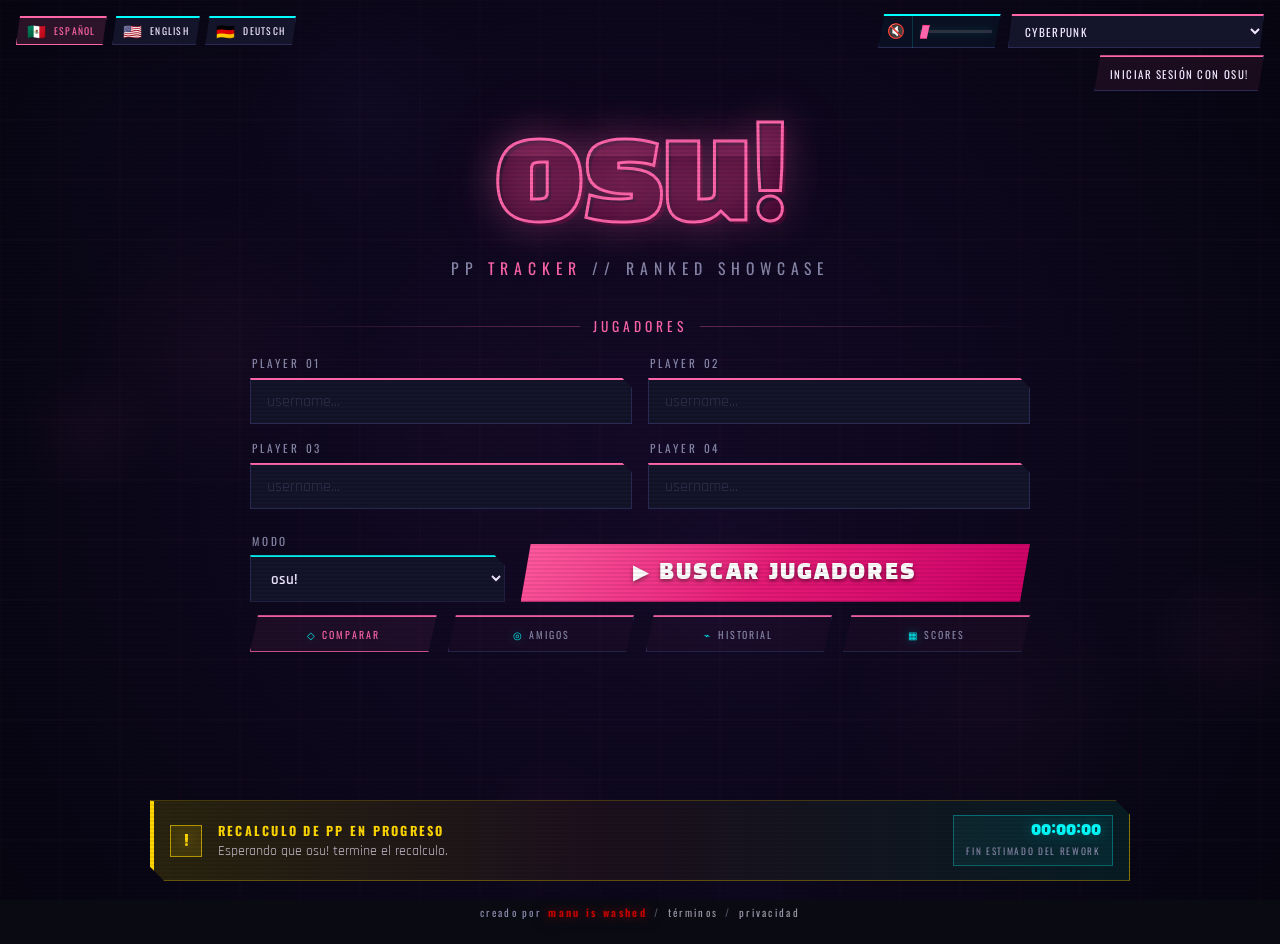
==== commit a2084895: "feat: add replay downloads and pp rework notice" ====
--- a/wwwroot/index.html
+++ b/wwwroot/index.html
@@ -64,6 +64,18 @@
         <div class="auth-widget" id="auth-widget" aria-live="polite"></div>
     </div>
 
+    <div class="pp-rework-warning" id="pp-rework-warning" role="status" aria-live="polite" hidden>
+        <div class="pp-rework-warning__mark">!</div>
+        <div class="pp-rework-warning__body">
+            <div class="pp-rework-warning__title" id="pp-rework-title"></div>
+            <div class="pp-rework-warning__copy" id="pp-rework-copy"></div>
+        </div>
+        <div class="pp-rework-warning__timer">
+            <span id="pp-rework-countdown">--:--:--</span>
+            <small id="pp-rework-countdown-label"></small>
+        </div>
+    </div>
+
     <!-- Fondo animado -->
     <canvas id="bg-canvas"></canvas>
 
--- a/wwwroot/styles.css
+++ b/wwwroot/styles.css
@@ -173,6 +173,124 @@
         outline: none;
         text-shadow: 0 0 12px rgba(0,255,255,0.28);
     }
+
+.pp-rework-warning {
+    position: fixed;
+    left: 50%;
+    bottom: 1.2rem;
+    z-index: 120;
+    width: min(980px, calc(100vw - 2rem));
+    display: grid;
+    grid-template-columns: auto minmax(0, 1fr) auto;
+    align-items: center;
+    gap: 1rem;
+    padding: 0.85rem 1rem;
+    border: 1px solid rgba(255,215,0,0.48);
+    border-left: 4px solid var(--yellow);
+    background:
+        linear-gradient(90deg, rgba(255,215,0,0.13), rgba(255,102,170,0.08) 46%, rgba(0,255,255,0.08)),
+        rgba(10,10,18,0.94);
+    box-shadow: 0 0 24px rgba(255,215,0,0.14), 0 0 38px rgba(255,102,170,0.12);
+    transform: translateX(-50%);
+    backdrop-filter: blur(14px);
+    clip-path: polygon(0 0, calc(100% - 14px) 0, 100% 14px, 100% 100%, 14px 100%, 0 calc(100% - 14px));
+    animation: pp-rework-enter 0.42s ease-out both;
+}
+
+    .pp-rework-warning[hidden] {
+        display: none;
+    }
+
+.pp-rework-warning__mark {
+    width: 2rem;
+    height: 2rem;
+    display: grid;
+    place-items: center;
+    border: 1px solid rgba(255,215,0,0.65);
+    background: rgba(255,215,0,0.12);
+    color: var(--yellow);
+    font-family: 'Black Han Sans', sans-serif;
+    font-size: 1rem;
+    text-shadow: 0 0 12px rgba(255,215,0,0.48);
+}
+
+.pp-rework-warning__body {
+    min-width: 0;
+}
+
+.pp-rework-warning__title {
+    color: var(--yellow);
+    font-family: 'Oswald', sans-serif;
+    font-size: 0.78rem;
+    font-weight: 700;
+    letter-spacing: 0.18em;
+    text-transform: uppercase;
+}
+
+.pp-rework-warning__copy {
+    margin-top: 0.18rem;
+    color: rgba(240,232,255,0.82);
+    font-size: 0.86rem;
+    line-height: 1.25;
+}
+
+.pp-rework-warning__timer {
+    min-width: 10rem;
+    padding: 0.45rem 0.7rem;
+    border: 1px solid rgba(0,255,255,0.32);
+    background: rgba(0,255,255,0.06);
+    text-align: right;
+}
+
+    .pp-rework-warning__timer span {
+        display: block;
+        color: var(--cyan);
+        font-family: 'Black Han Sans', sans-serif;
+        font-size: 1.05rem;
+        line-height: 1;
+        text-shadow: 0 0 14px rgba(0,255,255,0.32);
+    }
+
+    .pp-rework-warning__timer small {
+        display: block;
+        margin-top: 0.25rem;
+        color: var(--muted);
+        font-family: 'Oswald', sans-serif;
+        font-size: 0.58rem;
+        letter-spacing: 0.18em;
+        text-transform: uppercase;
+    }
+
+@keyframes pp-rework-enter {
+    from {
+        opacity: 0;
+        transform: translate(-50%, 18px);
+    }
+    to {
+        opacity: 1;
+        transform: translate(-50%, 0);
+    }
+}
+
+@media (max-width: 720px) {
+    .pp-rework-warning {
+        bottom: 0.75rem;
+        width: calc(100vw - 1rem);
+        grid-template-columns: auto minmax(0, 1fr);
+        gap: 0.75rem;
+        padding: 0.75rem;
+    }
+
+    .pp-rework-warning__timer {
+        grid-column: 1 / -1;
+        min-width: 0;
+        text-align: left;
+    }
+
+    .pp-rework-warning__copy {
+        font-size: 0.78rem;
+    }
+}
 
 /* ══════════════════════════════════════
    LANDING
@@ -11050,7 +11168,8 @@
 body.share-mode .refresh-bar,
 body.share-mode .btn-back,
 body.share-mode .site-footer,
-body.share-mode .focus-overlay {
+body.share-mode .focus-overlay,
+body.share-mode .pp-rework-warning {
     display: none !important;
 }
 
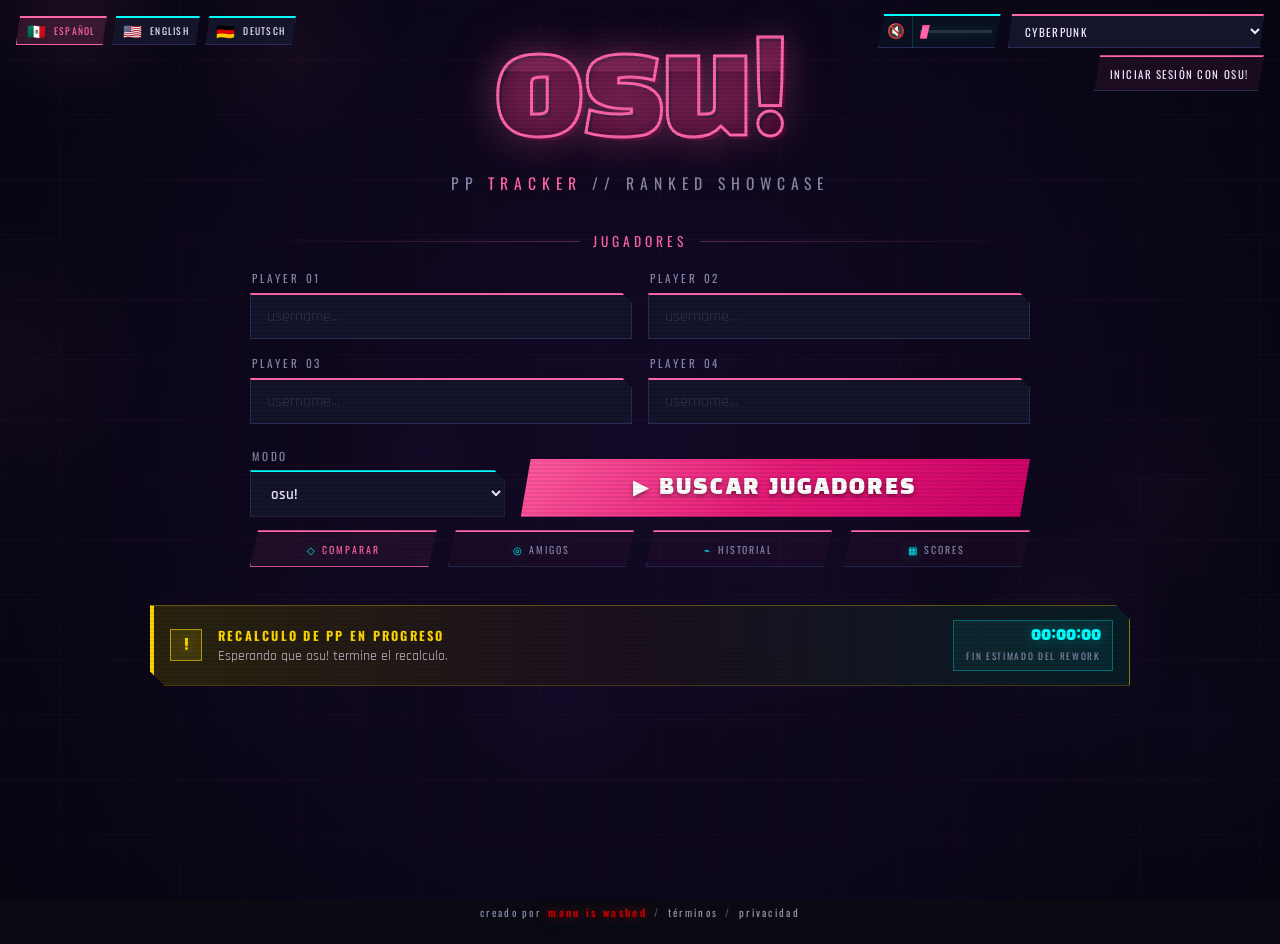
==== commit a43f4abf: "fix: place pp rework notice in page flow" ====
--- a/wwwroot/index.html
+++ b/wwwroot/index.html
@@ -64,18 +64,6 @@
         <div class="auth-widget" id="auth-widget" aria-live="polite"></div>
     </div>
 
-    <div class="pp-rework-warning" id="pp-rework-warning" role="status" aria-live="polite" hidden>
-        <div class="pp-rework-warning__mark">!</div>
-        <div class="pp-rework-warning__body">
-            <div class="pp-rework-warning__title" id="pp-rework-title"></div>
-            <div class="pp-rework-warning__copy" id="pp-rework-copy"></div>
-        </div>
-        <div class="pp-rework-warning__timer">
-            <span id="pp-rework-countdown">--:--:--</span>
-            <small id="pp-rework-countdown-label"></small>
-        </div>
-    </div>
-
     <!-- Fondo animado -->
     <canvas id="bg-canvas"></canvas>
 
@@ -145,6 +133,8 @@
             </a>
         </nav>
 
+        <div class="pp-rework-slot pp-rework-slot--landing" id="pp-rework-slot-landing"></div>
+
     </section>
 
     <!-- ══ RESULTADOS ══ -->
@@ -153,6 +143,8 @@
             <div class="results-logo">osu!</div>
             <button class="btn-back" id="btn-back" onclick="goBack()">← Volver</button>
         </div>
+
+        <div class="pp-rework-slot pp-rework-slot--results" id="pp-rework-slot-results"></div>
 
         <div class="mode-display" id="mode-display"></div>
 
@@ -191,6 +183,7 @@
             <div class="room-logo">osu!</div>
             <button class="btn-back room-back" id="room-back" onclick="roomBack()">← Volver</button>
         </div>
+        <div class="pp-rework-slot pp-rework-slot--room" id="pp-rework-slot-room"></div>
         <div class="room-panel">
             <h1 class="room-title" id="room-title">—</h1>
             <p class="room-copy" id="room-copy">—</p>
@@ -206,6 +199,18 @@
         <span class="footer-separator" aria-hidden="true">/</span>
         <a class="footer-legal-link" id="footer-privacy-link" href="/privacy">Privacy</a>
     </footer>
+
+    <div class="pp-rework-warning" id="pp-rework-warning" role="status" aria-live="polite" hidden>
+        <div class="pp-rework-warning__mark">!</div>
+        <div class="pp-rework-warning__body">
+            <div class="pp-rework-warning__title" id="pp-rework-title"></div>
+            <div class="pp-rework-warning__copy" id="pp-rework-copy"></div>
+        </div>
+        <div class="pp-rework-warning__timer">
+            <span id="pp-rework-countdown">--:--:--</span>
+            <small id="pp-rework-countdown-label"></small>
+        </div>
+    </div>
 
     <!-- ══ FOCUS MODE MODAL ══ -->
     <div id="focus-overlay" class="focus-overlay" onclick="closeFocus(event)">
--- a/wwwroot/styles.css
+++ b/wwwroot/styles.css
@@ -175,11 +175,10 @@
     }
 
 .pp-rework-warning {
-    position: fixed;
-    left: 50%;
-    bottom: 1.2rem;
-    z-index: 120;
+    position: relative;
+    z-index: 12;
     width: min(980px, calc(100vw - 2rem));
+    margin: 0 auto;
     display: grid;
     grid-template-columns: auto minmax(0, 1fr) auto;
     align-items: center;
@@ -191,7 +190,6 @@
         linear-gradient(90deg, rgba(255,215,0,0.13), rgba(255,102,170,0.08) 46%, rgba(0,255,255,0.08)),
         rgba(10,10,18,0.94);
     box-shadow: 0 0 24px rgba(255,215,0,0.14), 0 0 38px rgba(255,102,170,0.12);
-    transform: translateX(-50%);
     backdrop-filter: blur(14px);
     clip-path: polygon(0 0, calc(100% - 14px) 0, 100% 14px, 100% 100%, 14px 100%, 0 calc(100% - 14px));
     animation: pp-rework-enter 0.42s ease-out both;
@@ -200,6 +198,36 @@
     .pp-rework-warning[hidden] {
         display: none;
     }
+
+    .pp-rework-warning.is-closing {
+        pointer-events: none;
+        animation: pp-rework-exit 0.38s ease-in both;
+    }
+
+.pp-rework-slot {
+    position: relative;
+    z-index: 12;
+    width: 100%;
+}
+
+    .pp-rework-slot:empty {
+        display: none;
+    }
+
+.pp-rework-slot--landing {
+    width: min(980px, calc(100vw - 2rem));
+    margin: 1.15rem auto 0;
+}
+
+.pp-rework-slot--results {
+    max-width: 1200px;
+    margin: 0 auto 1.15rem;
+}
+
+.pp-rework-slot--room {
+    max-width: 1200px;
+    margin: 0 auto 1.15rem;
+}
 
 .pp-rework-warning__mark {
     width: 2rem;
@@ -264,17 +292,27 @@
 @keyframes pp-rework-enter {
     from {
         opacity: 0;
-        transform: translate(-50%, 18px);
+        transform: translateY(18px);
     }
     to {
         opacity: 1;
-        transform: translate(-50%, 0);
+        transform: translateY(0);
+    }
+}
+
+@keyframes pp-rework-exit {
+    from {
+        opacity: 1;
+        transform: translateY(0);
+    }
+    to {
+        opacity: 0;
+        transform: translateY(-12px);
     }
 }
 
 @media (max-width: 720px) {
     .pp-rework-warning {
-        bottom: 0.75rem;
         width: calc(100vw - 1rem);
         grid-template-columns: auto minmax(0, 1fr);
         gap: 0.75rem;
@@ -304,6 +342,10 @@
     align-items: center;
     justify-content: center;
     padding: 2rem;
+}
+
+body:has(.pp-rework-warning:not([hidden])) #landing {
+    padding-top: 2rem;
 }
 
 .logo-wrap {
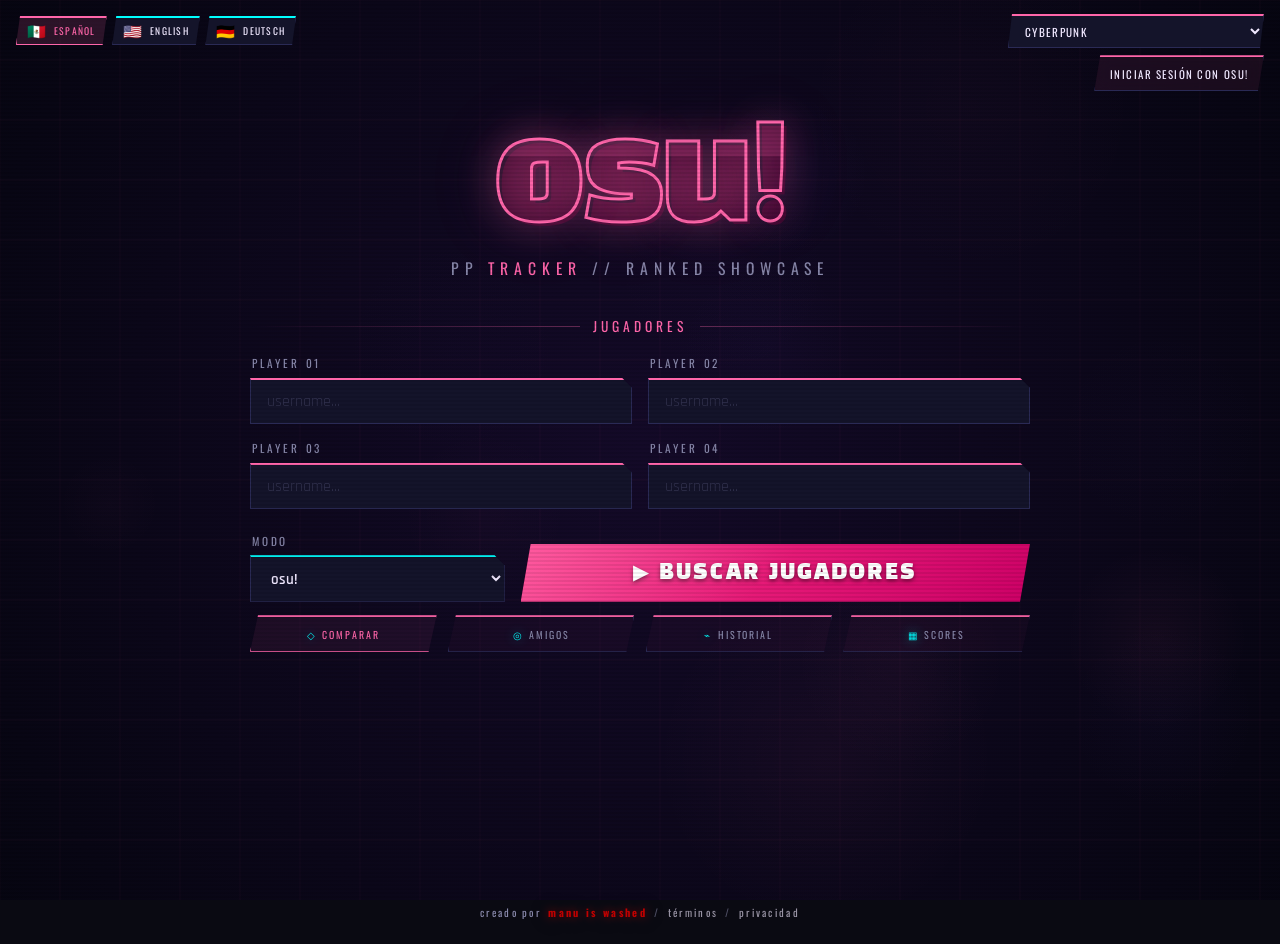
==== commit 1bb867d6: "chore: remove pp notice and unlock crimson theme" ====
--- a/wwwroot/index.html
+++ b/wwwroot/index.html
@@ -8,13 +8,12 @@
         (() => {
             const storedTheme = localStorage.getItem('theme') || 'cyberpunk';
             const host = window.location.hostname;
-            const canUseLockedThemes = host === 'localhost'
+            const isLocalRuntime = host === 'localhost'
                 || host === '127.0.0.1'
                 || host === '::1'
                 || host.endsWith('.local');
-            document.documentElement.dataset.theme = storedTheme === 'crimson' && !canUseLockedThemes
-                ? 'cyberpunk'
-                : storedTheme;
+            document.documentElement.classList.toggle('public-runtime', !isLocalRuntime);
+            document.documentElement.dataset.theme = storedTheme;
         })();
     </script>
     <link href="https://fonts.googleapis.com/css2?family=Black+Han+Sans&family=Oswald:wght@400;600;700&family=Rajdhani:wght@400;500;600;700&display=swap" rel="stylesheet">
@@ -133,8 +132,6 @@
             </a>
         </nav>
 
-        <div class="pp-rework-slot pp-rework-slot--landing" id="pp-rework-slot-landing"></div>
-
     </section>
 
     <!-- ══ RESULTADOS ══ -->
@@ -143,8 +140,6 @@
             <div class="results-logo">osu!</div>
             <button class="btn-back" id="btn-back" onclick="goBack()">← Volver</button>
         </div>
-
-        <div class="pp-rework-slot pp-rework-slot--results" id="pp-rework-slot-results"></div>
 
         <div class="mode-display" id="mode-display"></div>
 
@@ -183,7 +178,6 @@
             <div class="room-logo">osu!</div>
             <button class="btn-back room-back" id="room-back" onclick="roomBack()">← Volver</button>
         </div>
-        <div class="pp-rework-slot pp-rework-slot--room" id="pp-rework-slot-room"></div>
         <div class="room-panel">
             <h1 class="room-title" id="room-title">—</h1>
             <p class="room-copy" id="room-copy">—</p>
@@ -199,18 +193,6 @@
         <span class="footer-separator" aria-hidden="true">/</span>
         <a class="footer-legal-link" id="footer-privacy-link" href="/privacy">Privacy</a>
     </footer>
-
-    <div class="pp-rework-warning" id="pp-rework-warning" role="status" aria-live="polite" hidden>
-        <div class="pp-rework-warning__mark">!</div>
-        <div class="pp-rework-warning__body">
-            <div class="pp-rework-warning__title" id="pp-rework-title"></div>
-            <div class="pp-rework-warning__copy" id="pp-rework-copy"></div>
-        </div>
-        <div class="pp-rework-warning__timer">
-            <span id="pp-rework-countdown">--:--:--</span>
-            <small id="pp-rework-countdown-label"></small>
-        </div>
-    </div>
 
     <!-- ══ FOCUS MODE MODAL ══ -->
     <div id="focus-overlay" class="focus-overlay" onclick="closeFocus(event)">
--- a/wwwroot/styles.css
+++ b/wwwroot/styles.css
@@ -174,162 +174,6 @@
         text-shadow: 0 0 12px rgba(0,255,255,0.28);
     }
 
-.pp-rework-warning {
-    position: relative;
-    z-index: 12;
-    width: min(980px, calc(100vw - 2rem));
-    margin: 0 auto;
-    display: grid;
-    grid-template-columns: auto minmax(0, 1fr) auto;
-    align-items: center;
-    gap: 1rem;
-    padding: 0.85rem 1rem;
-    border: 1px solid rgba(255,215,0,0.48);
-    border-left: 4px solid var(--yellow);
-    background:
-        linear-gradient(90deg, rgba(255,215,0,0.13), rgba(255,102,170,0.08) 46%, rgba(0,255,255,0.08)),
-        rgba(10,10,18,0.94);
-    box-shadow: 0 0 24px rgba(255,215,0,0.14), 0 0 38px rgba(255,102,170,0.12);
-    backdrop-filter: blur(14px);
-    clip-path: polygon(0 0, calc(100% - 14px) 0, 100% 14px, 100% 100%, 14px 100%, 0 calc(100% - 14px));
-    animation: pp-rework-enter 0.42s ease-out both;
-}
-
-    .pp-rework-warning[hidden] {
-        display: none;
-    }
-
-    .pp-rework-warning.is-closing {
-        pointer-events: none;
-        animation: pp-rework-exit 0.38s ease-in both;
-    }
-
-.pp-rework-slot {
-    position: relative;
-    z-index: 12;
-    width: 100%;
-}
-
-    .pp-rework-slot:empty {
-        display: none;
-    }
-
-.pp-rework-slot--landing {
-    width: min(980px, calc(100vw - 2rem));
-    margin: 1.15rem auto 0;
-}
-
-.pp-rework-slot--results {
-    max-width: 1200px;
-    margin: 0 auto 1.15rem;
-}
-
-.pp-rework-slot--room {
-    max-width: 1200px;
-    margin: 0 auto 1.15rem;
-}
-
-.pp-rework-warning__mark {
-    width: 2rem;
-    height: 2rem;
-    display: grid;
-    place-items: center;
-    border: 1px solid rgba(255,215,0,0.65);
-    background: rgba(255,215,0,0.12);
-    color: var(--yellow);
-    font-family: 'Black Han Sans', sans-serif;
-    font-size: 1rem;
-    text-shadow: 0 0 12px rgba(255,215,0,0.48);
-}
-
-.pp-rework-warning__body {
-    min-width: 0;
-}
-
-.pp-rework-warning__title {
-    color: var(--yellow);
-    font-family: 'Oswald', sans-serif;
-    font-size: 0.78rem;
-    font-weight: 700;
-    letter-spacing: 0.18em;
-    text-transform: uppercase;
-}
-
-.pp-rework-warning__copy {
-    margin-top: 0.18rem;
-    color: rgba(240,232,255,0.82);
-    font-size: 0.86rem;
-    line-height: 1.25;
-}
-
-.pp-rework-warning__timer {
-    min-width: 10rem;
-    padding: 0.45rem 0.7rem;
-    border: 1px solid rgba(0,255,255,0.32);
-    background: rgba(0,255,255,0.06);
-    text-align: right;
-}
-
-    .pp-rework-warning__timer span {
-        display: block;
-        color: var(--cyan);
-        font-family: 'Black Han Sans', sans-serif;
-        font-size: 1.05rem;
-        line-height: 1;
-        text-shadow: 0 0 14px rgba(0,255,255,0.32);
-    }
-
-    .pp-rework-warning__timer small {
-        display: block;
-        margin-top: 0.25rem;
-        color: var(--muted);
-        font-family: 'Oswald', sans-serif;
-        font-size: 0.58rem;
-        letter-spacing: 0.18em;
-        text-transform: uppercase;
-    }
-
-@keyframes pp-rework-enter {
-    from {
-        opacity: 0;
-        transform: translateY(18px);
-    }
-    to {
-        opacity: 1;
-        transform: translateY(0);
-    }
-}
-
-@keyframes pp-rework-exit {
-    from {
-        opacity: 1;
-        transform: translateY(0);
-    }
-    to {
-        opacity: 0;
-        transform: translateY(-12px);
-    }
-}
-
-@media (max-width: 720px) {
-    .pp-rework-warning {
-        width: calc(100vw - 1rem);
-        grid-template-columns: auto minmax(0, 1fr);
-        gap: 0.75rem;
-        padding: 0.75rem;
-    }
-
-    .pp-rework-warning__timer {
-        grid-column: 1 / -1;
-        min-width: 0;
-        text-align: left;
-    }
-
-    .pp-rework-warning__copy {
-        font-size: 0.78rem;
-    }
-}
-
 /* ══════════════════════════════════════
    LANDING
    ══════════════════════════════════════ */
@@ -342,10 +186,6 @@
     align-items: center;
     justify-content: center;
     padding: 2rem;
-}
-
-body:has(.pp-rework-warning:not([hidden])) #landing {
-    padding-top: 2rem;
 }
 
 .logo-wrap {
@@ -6427,6 +6267,10 @@
     border-color: var(--cyan);
     background: rgba(0,255,255,0.08);
     box-shadow: 0 0 14px rgba(0,255,255,0.14);
+}
+
+html.public-runtime .sound-controls {
+    display: none;
 }
 
 .sound-toggle {
@@ -11210,8 +11054,7 @@
 body.share-mode .refresh-bar,
 body.share-mode .btn-back,
 body.share-mode .site-footer,
-body.share-mode .focus-overlay,
-body.share-mode .pp-rework-warning {
+body.share-mode .focus-overlay {
     display: none !important;
 }
 
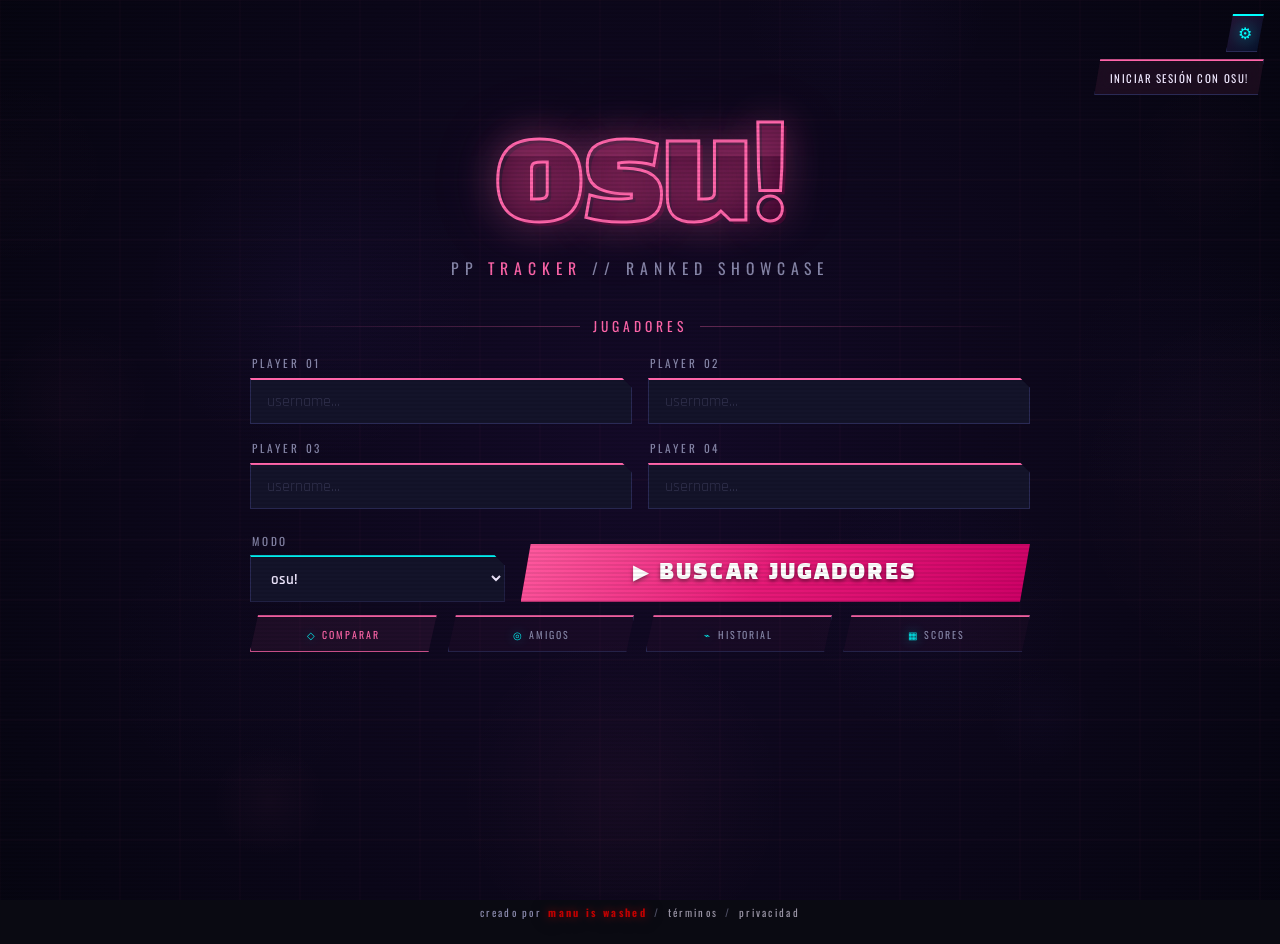
==== commit b6b2ac86: "feat: add snipe radar and settings panel" ====
--- a/wwwroot/index.html
+++ b/wwwroot/index.html
@@ -38,6 +38,10 @@
     </div>
 
     <div class="top-right-controls" id="top-right-controls">
+        <button class="settings-toggle" id="settings-toggle" type="button" onclick="toggleSettingsPanel()" aria-expanded="false" aria-controls="settings-panel">
+            <span aria-hidden="true">⚙</span>
+        </button>
+
         <div class="sound-controls" id="sound-controls">
             <button class="sound-toggle" id="sound-toggle" type="button" data-ui-sound-toggle aria-pressed="false">
                 <span class="sound-toggle-icon" aria-hidden="true">🔊</span>
@@ -264,9 +268,70 @@
             <div class="share-capture-error" id="share-capture-error" style="display:none;"></div>
             <div class="share-capture-actions">
                 <button class="share-capture-generate" id="share-capture-generate" type="button" onclick="generateShareCapturePreview()"></button>
-                <button class="share-capture-download" id="share-capture-download" type="button" onclick="downloadShareCapture()" disabled></button>
-            </div>
-        </div>
+            <button class="share-capture-download" id="share-capture-download" type="button" onclick="downloadShareCapture()" disabled></button>
+            </div>
+        </div>
+    </div>
+
+    <!-- ══ SETTINGS PANEL ══ -->
+    <div id="settings-overlay" class="settings-overlay" onclick="closeSettingsPanel(event)" aria-hidden="true">
+        <aside class="settings-panel" id="settings-panel" role="dialog" aria-modal="true" aria-labelledby="settings-title">
+            <div class="settings-panel-head">
+                <div>
+                    <div class="settings-kicker" id="settings-kicker"></div>
+                    <h2 id="settings-title"></h2>
+                </div>
+                <button class="settings-close" type="button" onclick="closeSettingsPanelBtn(false)">✕</button>
+            </div>
+
+            <p class="settings-copy" id="settings-copy"></p>
+
+            <section class="settings-section">
+                <div class="settings-section-title" id="settings-language-title"></div>
+                <div class="settings-language-grid">
+                    <button class="settings-lang-btn" type="button" onclick="changeLang('es')" data-lang="es">
+                        <span class="settings-lang-flag">🇲🇽</span>
+                        <span>Español</span>
+                    </button>
+                    <button class="settings-lang-btn" type="button" onclick="changeLang('en')" data-lang="en">
+                        <span class="settings-lang-flag">🇺🇸</span>
+                        <span>English</span>
+                    </button>
+                    <button class="settings-lang-btn" type="button" onclick="changeLang('de')" data-lang="de">
+                        <span class="settings-lang-flag">🇩🇪</span>
+                        <span>Deutsch</span>
+                    </button>
+                </div>
+            </section>
+
+            <section class="settings-section">
+                <label class="settings-section-title" id="settings-theme-title" for="settings-theme-select"></label>
+                <select class="theme-select settings-theme-select" id="settings-theme-select" data-theme-select="true"></select>
+            </section>
+
+            <section class="settings-section settings-sound-row">
+                <div class="settings-section-title" id="settings-sound-title"></div>
+                <div class="sound-controls settings-sound-controls">
+                    <button class="sound-toggle" id="settings-sound-toggle" type="button" data-ui-sound-toggle aria-pressed="false">
+                        <span class="sound-toggle-icon" aria-hidden="true">🔊</span>
+                    </button>
+                    <input
+                        class="sound-volume"
+                        id="settings-sound-volume"
+                        type="range"
+                        min="0"
+                        max="1"
+                        step="0.01"
+                        value="0.28"
+                        data-ui-sound-volume>
+                </div>
+            </section>
+
+            <section class="settings-section">
+                <div class="settings-section-title" id="settings-account-title"></div>
+                <div class="settings-account-card" id="settings-account-card"></div>
+            </section>
+        </aside>
     </div>
 
     <!-- ══ SNIPE FOCUS MODAL ══ -->
--- a/wwwroot/styles.css
+++ b/wwwroot/styles.css
@@ -1240,6 +1240,60 @@
     white-space: nowrap;
 }
 
+.top-plays-radar {
+    display: flex;
+    align-items: center;
+    justify-content: space-between;
+    gap: 1rem;
+    padding: 0.8rem 0.9rem;
+    background:
+        linear-gradient(90deg, rgba(255,221,0,0.1), rgba(255,102,170,0.06), rgba(0,255,255,0.06)),
+        rgba(8,8,16,0.68);
+    border: 1px solid rgba(255,221,0,0.28);
+    border-left: 3px solid var(--yellow);
+    box-shadow: 0 0 22px rgba(255,221,0,0.08);
+    clip-path: polygon(0 0, calc(100% - 10px) 0, 100% 10px, 100% 100%, 10px 100%, 0 calc(100% - 10px));
+}
+
+.top-plays-radar div {
+    min-width: 0;
+    display: grid;
+    gap: 0.15rem;
+}
+
+.top-plays-radar span,
+.top-plays-radar em {
+    color: var(--muted);
+    font-family: 'Oswald', sans-serif;
+    font-size: 0.56rem;
+    font-style: normal;
+    letter-spacing: 0.16em;
+    text-transform: uppercase;
+}
+
+.top-plays-radar span {
+    color: var(--cyan);
+}
+
+.top-plays-radar strong {
+    overflow: hidden;
+    color: var(--yellow);
+    font-family: 'Black Han Sans', sans-serif;
+    font-size: 0.98rem;
+    line-height: 1.05;
+    text-overflow: ellipsis;
+    white-space: nowrap;
+}
+
+.top-plays-radar-button {
+    flex-shrink: 0;
+    min-height: 34px;
+    padding-block: 0.45rem;
+    color: var(--yellow);
+    border-color: rgba(255,221,0,0.28);
+    background: rgba(255,221,0,0.055);
+}
+
 .top-plays-list {
     display: grid;
     gap: 0.8rem;
@@ -2075,6 +2129,328 @@
     letter-spacing: 0.18em;
     text-align: right;
     text-transform: uppercase;
+}
+
+.snipe-radar-toast {
+    position: fixed;
+    right: clamp(1rem, 2vw, 1.6rem);
+    bottom: clamp(1rem, 2vw, 1.6rem);
+    z-index: 1300;
+    width: min(420px, calc(100vw - 2rem));
+    opacity: 0;
+    pointer-events: none;
+    transform: translateY(18px) scale(0.985);
+    transition: opacity 0.22s ease, transform 0.22s ease;
+}
+
+.snipe-radar-toast.active {
+    opacity: 1;
+    pointer-events: auto;
+    transform: translateY(0) scale(1);
+}
+
+.snipe-radar-toast.is-leaving {
+    opacity: 0;
+    transform: translateY(14px) scale(0.99);
+}
+
+.snipe-radar-toast[hidden] {
+    display: none;
+}
+
+.snipe-radar-toast__button {
+    position: relative;
+    width: 100%;
+    display: grid;
+    grid-template-columns: auto minmax(0, 1fr) auto;
+    align-items: center;
+    gap: 0.75rem;
+    padding: 0.85rem 0.95rem;
+    border: 1px solid rgba(255,221,0,0.42);
+    border-left: 3px solid var(--yellow);
+    background:
+        linear-gradient(135deg, rgba(255,221,0,0.12), rgba(255,102,170,0.12) 48%, rgba(0,255,255,0.09)),
+        rgba(9,8,18,0.94);
+    box-shadow: 0 0 26px rgba(255,221,0,0.16), 0 0 34px rgba(255,102,170,0.14);
+    color: var(--text);
+    cursor: pointer;
+    text-align: left;
+    clip-path: polygon(0 0, calc(100% - 12px) 0, 100% 12px, 100% 100%, 12px 100%, 0 calc(100% - 12px));
+}
+
+.snipe-radar-toast__button::after {
+    content: '';
+    position: absolute;
+    inset: 0;
+    pointer-events: none;
+    background: linear-gradient(90deg, transparent, rgba(255,255,255,0.14), transparent);
+    opacity: 0;
+    transform: translateX(-70%);
+    animation: snipe-radar-scan 2.4s ease-in-out infinite;
+}
+
+.snipe-radar-toast__pulse {
+    width: 2rem;
+    height: 2rem;
+    border: 1px solid rgba(255,221,0,0.65);
+    background: rgba(255,221,0,0.12);
+    box-shadow: inset 0 0 14px rgba(255,221,0,0.12), 0 0 18px rgba(255,221,0,0.2);
+    clip-path: polygon(50% 0, 100% 50%, 50% 100%, 0 50%);
+}
+
+.snipe-radar-toast__copy {
+    min-width: 0;
+    display: grid;
+    gap: 0.12rem;
+}
+
+.snipe-radar-toast__copy span,
+.snipe-radar-toast__copy em,
+.snipe-radar-toast__action {
+    font-family: 'Oswald', sans-serif;
+    letter-spacing: 0.14em;
+    text-transform: uppercase;
+}
+
+.snipe-radar-toast__copy span {
+    color: var(--cyan);
+    font-size: 0.58rem;
+}
+
+.snipe-radar-toast__copy strong {
+    overflow: hidden;
+    color: var(--yellow);
+    font-family: 'Black Han Sans', sans-serif;
+    font-size: 0.95rem;
+    line-height: 1.05;
+    text-overflow: ellipsis;
+    white-space: nowrap;
+}
+
+.snipe-radar-toast__copy em {
+    overflow: hidden;
+    color: var(--muted);
+    font-size: 0.58rem;
+    font-style: normal;
+    text-overflow: ellipsis;
+    white-space: nowrap;
+}
+
+.snipe-radar-toast__action {
+    color: var(--pink);
+    font-size: 0.58rem;
+    white-space: nowrap;
+}
+
+.snipe-radar-hub {
+    position: fixed;
+    right: clamp(1rem, 2vw, 1.6rem);
+    bottom: clamp(5rem, 8vw, 6.25rem);
+    z-index: 1295;
+    display: grid;
+    justify-items: end;
+    gap: 0.65rem;
+    pointer-events: none;
+}
+
+.snipe-radar-hub__button {
+    position: relative;
+    width: 42px;
+    height: 42px;
+    display: grid;
+    place-items: center;
+    border: 1px solid rgba(0,255,255,0.34);
+    background:
+        linear-gradient(135deg, rgba(0,255,255,0.12), rgba(255,102,170,0.08)),
+        rgba(8,8,16,0.88);
+    color: var(--cyan);
+    cursor: pointer;
+    pointer-events: auto;
+    box-shadow: 0 0 18px rgba(0,255,255,0.12);
+    clip-path: polygon(8px 0, 100% 0, 100% calc(100% - 8px), calc(100% - 8px) 100%, 0 100%, 0 8px);
+}
+
+.snipe-radar-hub.has-unread .snipe-radar-hub__button {
+    border-color: rgba(255,221,0,0.55);
+    color: var(--yellow);
+    box-shadow: 0 0 22px rgba(255,221,0,0.18), 0 0 28px rgba(255,102,170,0.12);
+}
+
+.snipe-radar-hub__button span {
+    font-family: 'Black Han Sans', sans-serif;
+    font-size: 1rem;
+}
+
+.snipe-radar-hub__button strong {
+    position: absolute;
+    top: -7px;
+    right: -7px;
+    min-width: 20px;
+    height: 20px;
+    display: grid;
+    place-items: center;
+    padding: 0 0.28rem;
+    border: 1px solid rgba(255,221,0,0.65);
+    background: rgba(18,14,0,0.96);
+    color: var(--yellow);
+    font-family: 'Oswald', sans-serif;
+    font-size: 0.62rem;
+    line-height: 1;
+}
+
+.snipe-radar-hub__panel {
+    width: min(430px, calc(100vw - 2rem));
+    max-height: min(460px, calc(100vh - 8rem));
+    overflow: hidden;
+    pointer-events: auto;
+    border: 1px solid rgba(0,255,255,0.22);
+    background:
+        linear-gradient(135deg, rgba(0,255,255,0.08), rgba(255,102,170,0.08)),
+        rgba(7,7,16,0.96);
+    box-shadow: 0 0 30px rgba(0,255,255,0.12), 0 0 34px rgba(255,102,170,0.12);
+    clip-path: polygon(0 0, calc(100% - 12px) 0, 100% 12px, 100% 100%, 12px 100%, 0 calc(100% - 12px));
+}
+
+.snipe-radar-hub__panel[hidden] {
+    display: none;
+}
+
+.snipe-radar-hub__head {
+    display: flex;
+    align-items: center;
+    justify-content: space-between;
+    gap: 1rem;
+    padding: 0.8rem 0.9rem;
+    border-bottom: 1px solid rgba(255,102,170,0.18);
+}
+
+.snipe-radar-hub__head span,
+.snipe-radar-hub__head strong {
+    font-family: 'Oswald', sans-serif;
+    letter-spacing: 0.16em;
+    text-transform: uppercase;
+}
+
+.snipe-radar-hub__head span {
+    color: var(--cyan);
+    font-size: 0.62rem;
+}
+
+.snipe-radar-hub__head strong {
+    color: var(--yellow);
+    font-size: 0.78rem;
+}
+
+.snipe-radar-hub__list {
+    max-height: 398px;
+    overflow: auto;
+    padding: 0.55rem;
+}
+
+.snipe-radar-hub__item {
+    width: 100%;
+    display: grid;
+    gap: 0.12rem;
+    padding: 0.62rem 0.68rem;
+    border: 1px solid transparent;
+    background: rgba(255,255,255,0.025);
+    color: var(--text);
+    cursor: pointer;
+    text-align: left;
+}
+
+.snipe-radar-hub__item + .snipe-radar-hub__item {
+    margin-top: 0.45rem;
+}
+
+.snipe-radar-hub__item:hover,
+.snipe-radar-hub__item:focus-visible,
+.snipe-radar-hub__item.is-unread {
+    border-color: rgba(255,221,0,0.28);
+    background: rgba(255,221,0,0.055);
+    outline: none;
+}
+
+.snipe-radar-hub__item span,
+.snipe-radar-hub__item em {
+    overflow: hidden;
+    color: var(--muted);
+    font-family: 'Oswald', sans-serif;
+    font-size: 0.5rem;
+    font-style: normal;
+    letter-spacing: 0.13em;
+    text-overflow: ellipsis;
+    text-transform: uppercase;
+    white-space: nowrap;
+}
+
+.snipe-radar-hub__item span {
+    color: var(--cyan);
+}
+
+.snipe-radar-hub__item strong {
+    overflow: hidden;
+    color: var(--yellow);
+    font-family: 'Black Han Sans', sans-serif;
+    font-size: 0.82rem;
+    line-height: 1.05;
+    text-overflow: ellipsis;
+    white-space: nowrap;
+}
+
+.snipe-radar-hub__empty {
+    padding: 1rem;
+    color: var(--muted);
+    font-family: 'Oswald', sans-serif;
+    font-size: 0.62rem;
+    letter-spacing: 0.16em;
+    text-align: center;
+    text-transform: uppercase;
+}
+
+@media (max-width: 720px) {
+    .top-plays-radar {
+        align-items: stretch;
+        flex-direction: column;
+    }
+
+    .top-plays-radar-button {
+        width: 100%;
+        justify-content: center;
+    }
+
+    .snipe-radar-toast,
+    .snipe-radar-hub {
+        right: 0.75rem;
+        bottom: 0.75rem;
+        width: calc(100vw - 1.5rem);
+    }
+
+    .snipe-radar-hub {
+        bottom: 4.7rem;
+    }
+
+    .snipe-radar-toast__button {
+        grid-template-columns: auto minmax(0, 1fr);
+    }
+
+    .snipe-radar-toast__action {
+        grid-column: 2;
+    }
+}
+
+@keyframes snipe-radar-scan {
+    0%, 34% {
+        opacity: 0;
+        transform: translateX(-70%);
+    }
+    46% {
+        opacity: 0.85;
+    }
+    62%, 100% {
+        opacity: 0;
+        transform: translateX(70%);
+    }
 }
 
 .snipe-focus-overlay {
@@ -6086,6 +6462,365 @@
 }
 
 /* ══════════════════════════════════════
+   SETTINGS PANEL
+   ══════════════════════════════════════ */
+body > .lang-switch,
+.top-right-controls > .sound-controls,
+.top-right-controls > .theme-switch {
+    display: none;
+}
+
+.settings-toggle {
+    width: 38px;
+    height: 38px;
+    display: inline-flex;
+    align-items: center;
+    justify-content: center;
+    flex: 0 0 38px;
+    background:
+        linear-gradient(135deg, rgba(255,102,170,0.12), rgba(0,255,255,0.04)),
+        rgba(8,8,35,0.86);
+    border: 1px solid var(--border);
+    border-top: 2px solid var(--cyan);
+    color: var(--cyan);
+    cursor: pointer;
+    clip-path: polygon(7px 0, 100% 0, calc(100% - 7px) 100%, 0 100%);
+    box-shadow: 0 0 18px rgba(0,255,255,0.08);
+    transition: transform 0.18s ease, border-color 0.18s ease, color 0.18s ease, background 0.18s ease, box-shadow 0.18s ease;
+}
+
+.settings-toggle:hover,
+.settings-toggle:focus-visible,
+.settings-toggle[aria-expanded="true"] {
+    transform: translateY(-1px);
+    border-color: var(--pink);
+    color: var(--pink);
+    background:
+        linear-gradient(135deg, rgba(255,102,170,0.18), rgba(0,255,255,0.06)),
+        rgba(12,8,40,0.94);
+    box-shadow: 0 0 24px var(--pink-glow);
+    outline: none;
+}
+
+.settings-toggle span {
+    font-size: 1rem;
+    line-height: 1;
+    filter: drop-shadow(0 0 8px currentColor);
+}
+
+.settings-overlay {
+    position: fixed;
+    inset: 0;
+    z-index: 14000;
+    opacity: 0;
+    pointer-events: none;
+    background:
+        radial-gradient(circle at 82% 18%, rgba(0,255,255,0.11), transparent 26%),
+        radial-gradient(circle at 72% 62%, rgba(255,102,170,0.16), transparent 32%),
+        rgba(2,2,10,0.70);
+    backdrop-filter: blur(8px);
+    -webkit-backdrop-filter: blur(8px);
+    transition: opacity 0.24s ease;
+}
+
+.settings-overlay.active {
+    opacity: 1;
+    pointer-events: auto;
+}
+
+body.settings-open {
+    overflow: hidden;
+}
+
+.settings-panel {
+    position: relative;
+    width: min(430px, calc(100vw - 24px));
+    height: 100%;
+    margin-left: auto;
+    overflow: auto;
+    padding: clamp(1.1rem, 2.8vw, 1.6rem);
+    background:
+        linear-gradient(180deg, rgba(0,255,255,0.045), transparent 36%),
+        linear-gradient(135deg, rgba(255,102,170,0.08), rgba(0,0,0,0.18)),
+        rgba(8,8,35,0.97);
+    border-left: 1px solid var(--border);
+    border-top: 3px solid var(--cyan);
+    box-shadow: -34px 0 90px rgba(0,0,0,0.58), inset 1px 0 0 rgba(0,255,255,0.12);
+    transform: translateX(108%);
+    transition: transform 0.34s cubic-bezier(0.2, 0.8, 0.2, 1);
+}
+
+.settings-overlay.active .settings-panel {
+    transform: translateX(0);
+}
+
+.settings-panel::before {
+    content: '';
+    position: absolute;
+    top: 0;
+    left: 0;
+    width: 46px;
+    height: 46px;
+    background: var(--pink);
+    clip-path: polygon(0 0, 100% 0, 0 100%);
+    opacity: 0.9;
+}
+
+.settings-panel-head {
+    position: relative;
+    display: flex;
+    align-items: flex-start;
+    justify-content: space-between;
+    gap: 1rem;
+    padding-left: 0.7rem;
+    margin-bottom: 0.9rem;
+}
+
+.settings-kicker,
+.settings-section-title {
+    color: var(--cyan);
+    font-family: 'Oswald', sans-serif;
+    font-size: 0.68rem;
+    letter-spacing: 0.22em;
+    text-transform: uppercase;
+}
+
+.settings-panel h2 {
+    margin-top: 0.2rem;
+    color: var(--text);
+    font-family: 'Black Han Sans', sans-serif;
+    font-size: clamp(2rem, 6vw, 3.2rem);
+    line-height: 0.9;
+    text-transform: uppercase;
+    text-shadow: 0 0 22px var(--pink-glow);
+}
+
+.settings-close {
+    width: 34px;
+    height: 34px;
+    flex: 0 0 34px;
+    background: rgba(255,102,170,0.10);
+    border: 1px solid var(--pink-glow);
+    color: var(--pink);
+    cursor: pointer;
+    transition: background 0.18s ease, border-color 0.18s ease, color 0.18s ease;
+}
+
+.settings-close:hover,
+.settings-close:focus-visible {
+    background: rgba(255,102,170,0.18);
+    border-color: var(--pink);
+    color: var(--text);
+    outline: none;
+}
+
+.settings-copy {
+    margin: 0 0 1.2rem;
+    color: var(--muted);
+    font-family: 'Rajdhani', sans-serif;
+    font-size: 1rem;
+    font-weight: 600;
+    line-height: 1.35;
+}
+
+.settings-section {
+    position: relative;
+    margin-bottom: 0.85rem;
+    padding: 0.85rem;
+    background:
+        linear-gradient(135deg, rgba(255,102,170,0.045), rgba(0,255,255,0.025)),
+        rgba(4,4,22,0.72);
+    border: 1px solid var(--border);
+    border-left: 2px solid rgba(0,255,255,0.62);
+}
+
+.settings-section-title {
+    display: block;
+    margin-bottom: 0.55rem;
+    color: var(--muted);
+}
+
+.settings-language-grid {
+    display: grid;
+    grid-template-columns: 1fr;
+    gap: 0.45rem;
+}
+
+.settings-lang-btn {
+    min-height: 42px;
+    display: flex;
+    align-items: center;
+    justify-content: flex-start;
+    gap: 0.65rem;
+    padding: 0.55rem 0.7rem;
+    background: rgba(255,255,255,0.025);
+    border: 1px solid rgba(255,255,255,0.08);
+    color: var(--text);
+    font-family: 'Oswald', sans-serif;
+    font-size: 0.76rem;
+    letter-spacing: 0.14em;
+    text-transform: uppercase;
+    cursor: pointer;
+    clip-path: polygon(6px 0, 100% 0, calc(100% - 6px) 100%, 0 100%);
+    transition: background 0.18s ease, border-color 0.18s ease, color 0.18s ease, transform 0.18s ease;
+}
+
+.settings-lang-btn:hover,
+.settings-lang-btn:focus-visible,
+.settings-lang-btn.active {
+    transform: translateX(3px);
+    background: rgba(0,255,255,0.075);
+    border-color: var(--cyan);
+    color: var(--cyan);
+    outline: none;
+}
+
+.settings-lang-flag {
+    letter-spacing: 0;
+    filter: drop-shadow(0 0 8px rgba(0,255,255,0.22));
+}
+
+.settings-theme-select {
+    width: 100%;
+    max-width: none;
+}
+
+.settings-sound-row {
+    display: block;
+}
+
+html.public-runtime .settings-sound-row {
+    display: none;
+}
+
+.settings-sound-controls {
+    width: 100%;
+    justify-content: space-between;
+    padding-right: 0.75rem;
+}
+
+.settings-sound-controls .sound-volume {
+    width: min(220px, 58vw);
+}
+
+.settings-account-card {
+    display: grid;
+    gap: 0.75rem;
+}
+
+.settings-account-empty {
+    color: var(--muted);
+    font-family: 'Rajdhani', sans-serif;
+    font-weight: 700;
+}
+
+.settings-account-main {
+    display: grid;
+    grid-template-columns: 52px minmax(0, 1fr);
+    gap: 0.75rem;
+    align-items: center;
+}
+
+.settings-account-avatar {
+    width: 52px;
+    height: 52px;
+    object-fit: cover;
+    border: 1px solid var(--cyan);
+    box-shadow: 0 0 18px rgba(0,255,255,0.12);
+}
+
+.settings-account-copy {
+    min-width: 0;
+    display: grid;
+    gap: 0.1rem;
+}
+
+.settings-account-copy span,
+.settings-account-copy em {
+    color: var(--muted);
+    font-family: 'Oswald', sans-serif;
+    font-size: 0.66rem;
+    letter-spacing: 0.16em;
+    text-transform: uppercase;
+}
+
+.settings-account-copy strong {
+    overflow: hidden;
+    color: var(--text);
+    font-family: 'Black Han Sans', sans-serif;
+    font-size: 1rem;
+    text-overflow: ellipsis;
+    white-space: nowrap;
+}
+
+.settings-account-copy em {
+    font-style: normal;
+    color: var(--cyan);
+}
+
+.settings-account-action {
+    display: inline-flex;
+    justify-content: center;
+    width: 100%;
+    text-align: center;
+}
+
+[data-theme="crimson"] .settings-toggle,
+[data-theme="crimson"] .settings-panel,
+[data-theme="crimson"] .settings-section,
+[data-theme="crimson"] .settings-lang-btn,
+[data-theme="crimson"] .settings-account-avatar {
+    border-color: rgba(255,59,50,0.34);
+}
+
+[data-theme="crimson"] .settings-toggle,
+[data-theme="crimson"] .settings-panel {
+    border-top-color: #FF3B32;
+}
+
+[data-theme="crimson"] .settings-overlay {
+    background:
+        radial-gradient(circle at 78% 18%, rgba(255,59,50,0.18), transparent 28%),
+        radial-gradient(circle at 66% 70%, rgba(216,184,123,0.08), transparent 34%),
+        rgba(3,0,0,0.74);
+}
+
+[data-theme="crimson"] .settings-panel {
+    background:
+        linear-gradient(180deg, rgba(255,59,50,0.065), transparent 36%),
+        linear-gradient(135deg, rgba(120,0,0,0.18), rgba(0,0,0,0.24)),
+        rgba(8,2,2,0.98);
+    box-shadow: -34px 0 90px rgba(0,0,0,0.68), inset 1px 0 0 rgba(255,59,50,0.16);
+}
+
+[data-theme="crimson"] .settings-kicker,
+[data-theme="crimson"] .settings-lang-btn.active,
+[data-theme="crimson"] .settings-lang-btn:hover,
+[data-theme="crimson"] .settings-account-copy em {
+    color: #D8B87B;
+}
+
+[data-theme="heaven"] .settings-toggle,
+[data-theme="heaven"] .settings-panel,
+[data-theme="heaven"] .settings-section {
+    background:
+        linear-gradient(135deg, rgba(74,144,217,0.08), rgba(214,107,157,0.04)),
+        rgba(255,255,255,0.88);
+    border-color: rgba(74,144,217,0.24);
+    box-shadow: -24px 0 80px rgba(74,144,217,0.10);
+}
+
+@media (max-width: 720px) {
+    .settings-panel {
+        width: min(100vw, 430px);
+    }
+
+    .settings-sound-controls .sound-volume {
+        width: 100%;
+    }
+}
+
+/* ══════════════════════════════════════
    REFRESH BAR
    ══════════════════════════════════════ */
 .refresh-bar {
@@ -9306,6 +10041,44 @@
 [data-theme="crimson"] .auth-name,
 [data-theme="crimson"] .auth-title {
     color: #F5E4CF;
+}
+
+[data-theme="crimson"] .top-plays-radar,
+[data-theme="crimson"] .snipe-radar-toast__button,
+[data-theme="crimson"] .snipe-radar-hub__panel {
+    border-color: rgba(216,184,123,0.34);
+    background:
+        linear-gradient(135deg, rgba(216,184,123,0.10), rgba(255,59,50,0.11), rgba(0,0,0,0.18)),
+        rgba(12,3,3,0.92);
+    box-shadow: 0 0 28px rgba(255,38,30,0.13), 0 0 30px rgba(216,184,123,0.06);
+}
+
+[data-theme="crimson"] .top-plays-radar,
+[data-theme="crimson"] .snipe-radar-toast__button {
+    border-left-color: #D8B87B;
+}
+
+[data-theme="crimson"] .snipe-radar-hub__button {
+    color: #D8B87B;
+    border-color: rgba(216,184,123,0.34);
+    background:
+        linear-gradient(135deg, rgba(216,184,123,0.10), rgba(255,59,50,0.10)),
+        rgba(12,3,3,0.88);
+}
+
+[data-theme="crimson"] .top-plays-radar span,
+[data-theme="crimson"] .snipe-radar-toast__copy span,
+[data-theme="crimson"] .snipe-radar-hub__head span,
+[data-theme="crimson"] .snipe-radar-hub__item span {
+    color: #D8B87B;
+}
+
+[data-theme="crimson"] .top-plays-radar strong,
+[data-theme="crimson"] .snipe-radar-toast__copy strong,
+[data-theme="crimson"] .snipe-radar-hub__head strong,
+[data-theme="crimson"] .snipe-radar-hub__item strong {
+    color: #FFB13B;
+    text-shadow: 0 0 14px rgba(255,177,59,0.24);
 }
 
 [data-theme="crimson"] .theme-transition-overlay[data-next-theme="crimson"] {
@@ -12077,7 +12850,10 @@
     .compare-duel-close,
     .theme-transition-overlay,
     .theme-transition-scan,
-    .theme-transition-flash {
+    .theme-transition-flash,
+    .settings-overlay,
+    .settings-panel,
+    .settings-toggle {
         transition-duration: 0.01ms !important;
         animation-duration: 0.01ms !important;
         animation-iteration-count: 1 !important;
